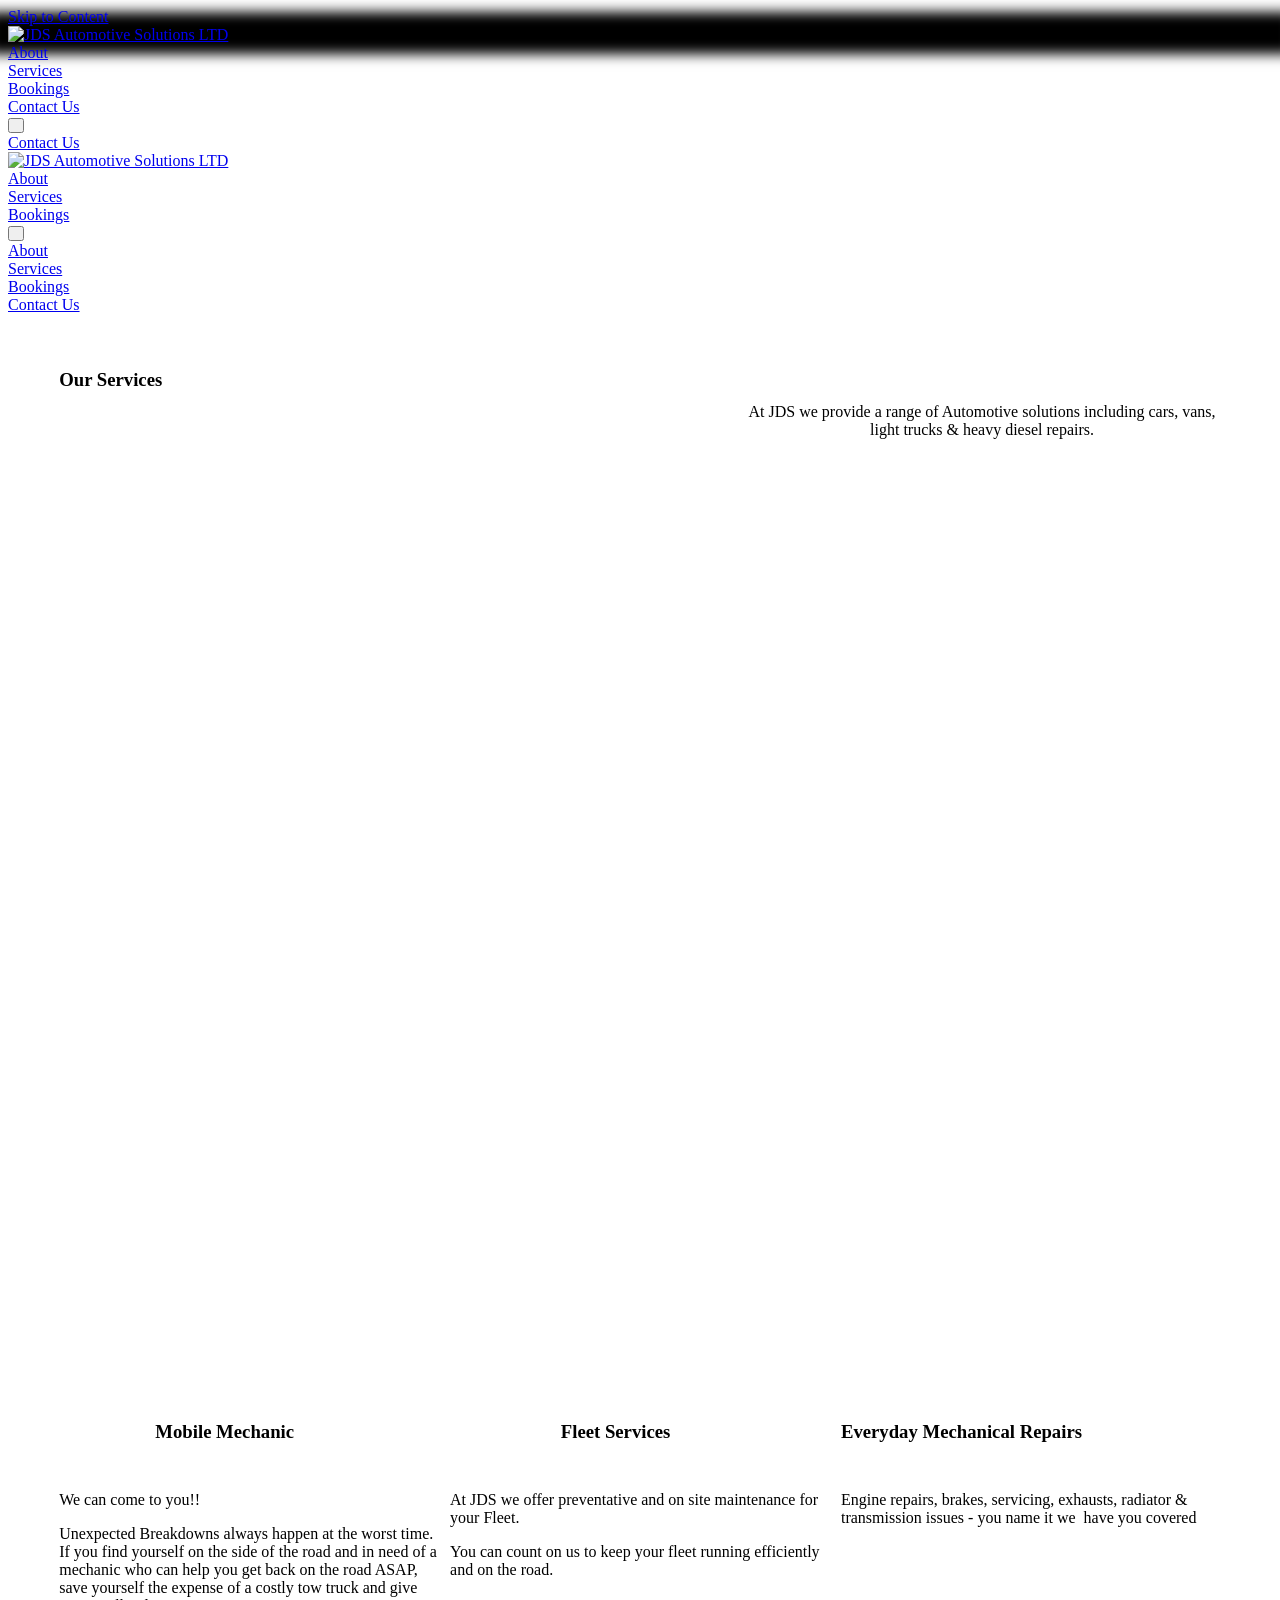
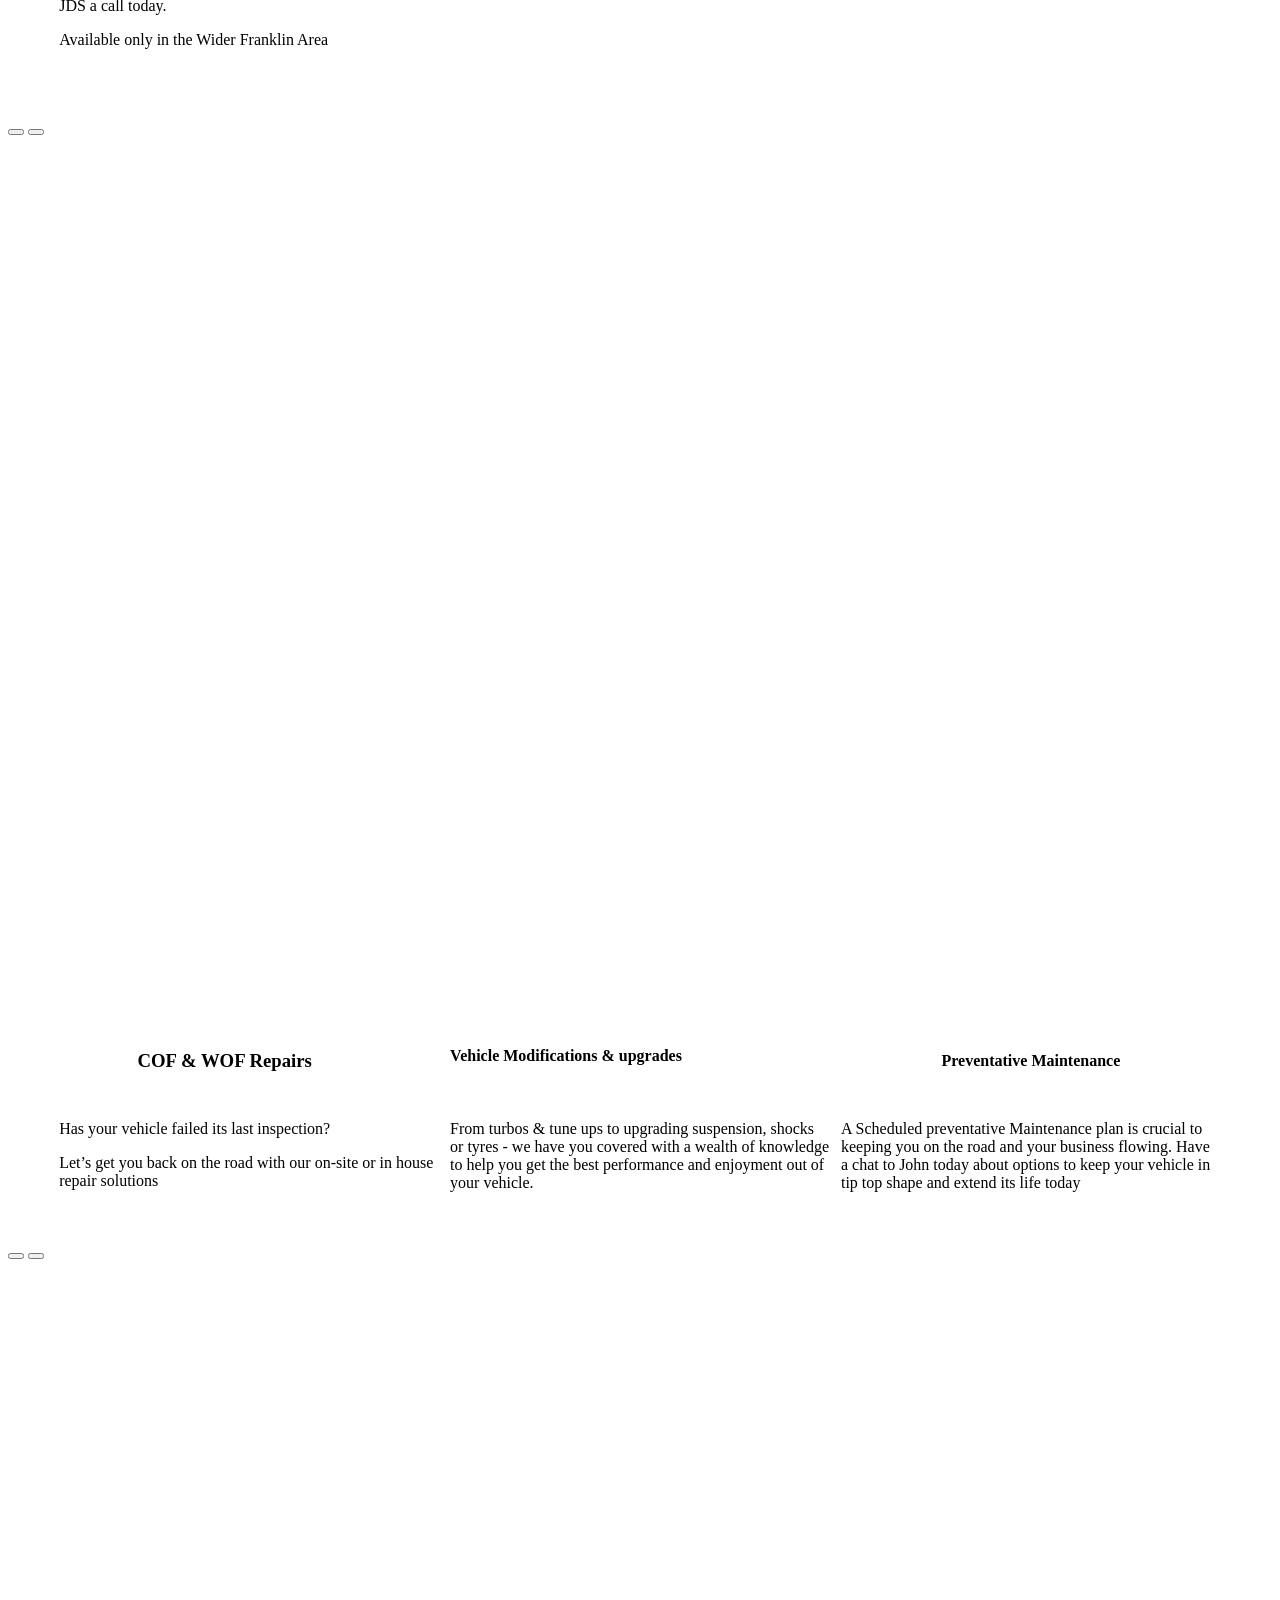
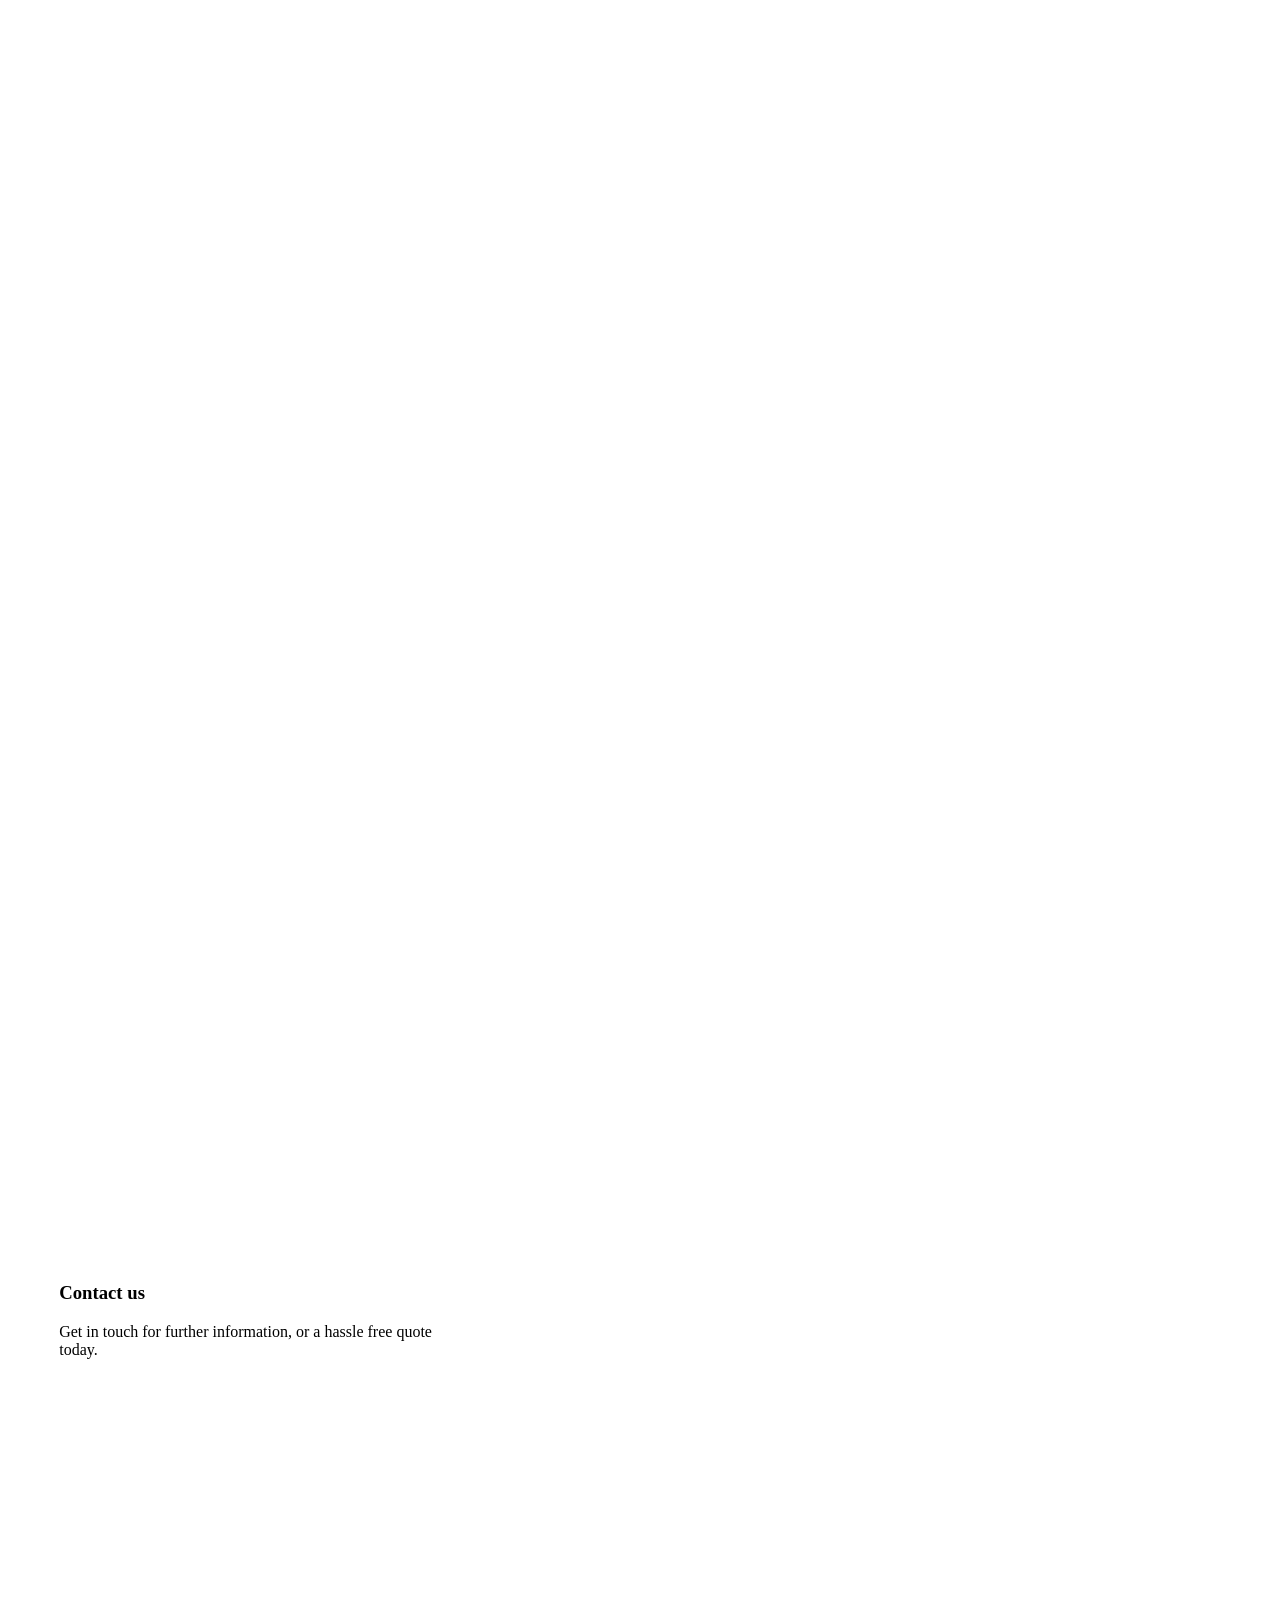
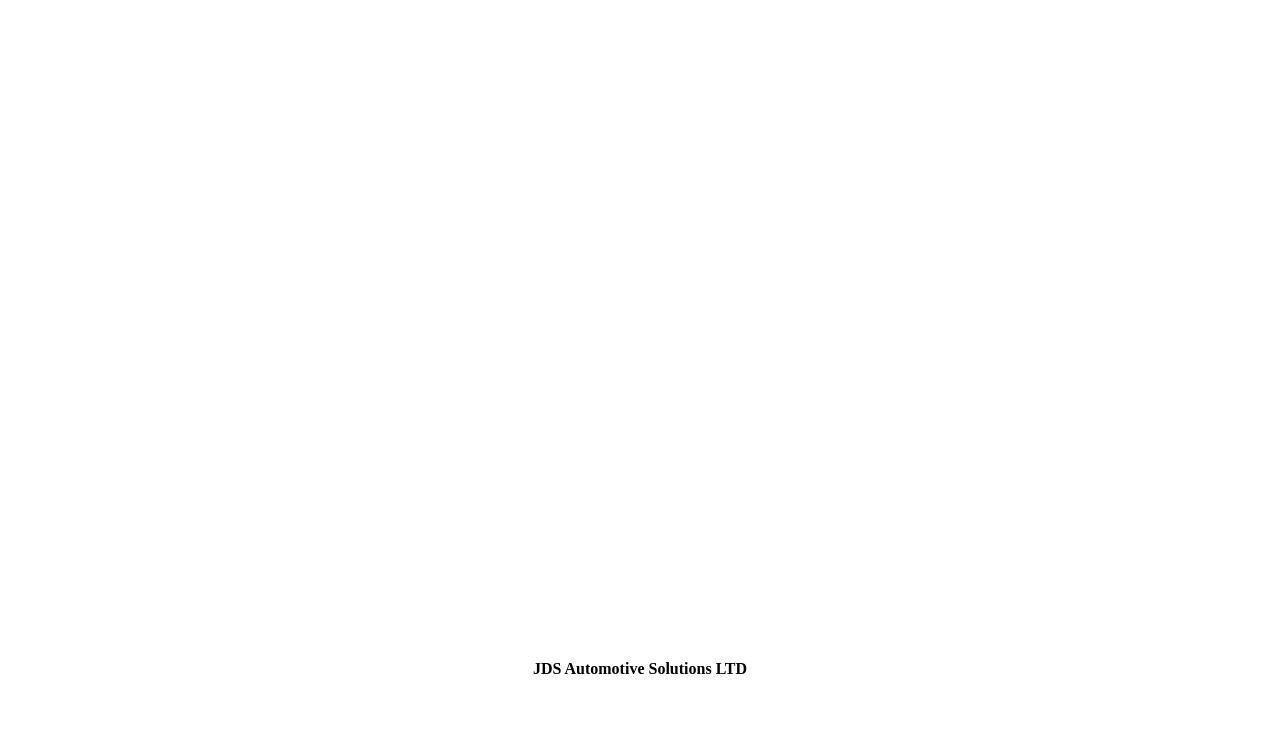
==== services.html @ bb8ba0f9 "Add files via upload" ====
<!doctype html>
<html xmlns:og="http://opengraphprotocol.org/schema/" xmlns:fb="http://www.facebook.com/2008/fbml" lang="en-NZ"  >
  <head>
	<base href="">
	<script src="js/rerouter.js"></script>
    <meta http-equiv="X-UA-Compatible" content="IE=edge,chrome=1">
    <meta name="viewport" content="width=device-width, initial-scale=1">
    <!-- blenny-gold-dcjj -->

<meta charset="utf-8" />
<title>JDS Automotive Solutions LTD</title>
<meta http-equiv="Accept-CH" content="Sec-CH-UA-Platform-Version, Sec-CH-UA-Model" /><link rel="icon" type="image/x-icon" href="images/favicon.ico?format=100w"/>
<link rel="canonical" href="https://www.jdsautomotivesolutions.co.nzservices.html"/>
<meta property="og:site_name" content="JDS Automotive Solutions LTD"/>
<meta property="og:title" content="JDS Automotive Solutions LTD"/>
<meta property="og:url" content="https://www.jdsautomotivesolutions.co.nzservices.html"/>
<meta property="og:type" content="website"/>
<meta property="og:description" content="Explore our automotive services including repairs, fleet maintenance, and upgrades. Contact JDS Automotive for reliable solutions in the Wider Franklin Area."/>
<meta itemprop="name" content="JDS Automotive Solutions LTD"/>
<meta itemprop="url" content="https://www.jdsautomotivesolutions.co.nzservices.html"/>
<meta itemprop="description" content="Explore our automotive services including repairs, fleet maintenance, and upgrades. Contact JDS Automotive for reliable solutions in the Wider Franklin Area."/>
<meta name="twitter:title" content="JDS Automotive Solutions LTD"/>
<meta name="twitter:url" content="https://www.jdsautomotivesolutions.co.nzservices.html"/>
<meta name="twitter:card" content="summary"/>
<meta name="twitter:description" content="Explore our automotive services including repairs, fleet maintenance, and upgrades. Contact JDS Automotive for reliable solutions in the Wider Franklin Area."/>
<meta name="description" content="Explore our automotive services including repairs, fleet maintenance, and 
upgrades. Contact JDS Automotive for reliable solutions in the Wider 
Franklin Area." />
<link rel="preconnect" href="https://images.squarespace-cdn.com">
<link rel="preconnect" href="https://fonts.gstatic.com" crossorigin>
<link rel="stylesheet" href="https://fonts.googleapis.com/css2?family=Space+Grotesk:ital,wght@0,500;0,700&family=Raleway:ital,wght@0,400;0,500;0,700;1,500;1,700"><script type="text/javascript"  defer="true" nomodule="nomodule" src="js/legacy.js"></script>
<script type="text/javascript"  defer="true" src="js/modern.js"></script>
<script type="text/javascript">SQUARESPACE_ROLLUPS = {};</script>
<script>(function(rollups, name) { if (!rollups[name]) { rollups[name] = {}; } rollups[name].js = ["js/extract-css-runtime-01817c10a267bcf1-min.en-us.js"]; })(SQUARESPACE_ROLLUPS, 'squarespace-extract_css_runtime');</script>
<script  src="js/extract-css-runtime-01817c10a267bcf1-min.en-us.js" defer ></script><script>(function(rollups, name) { if (!rollups[name]) { rollups[name] = {}; } rollups[name].js = ["js/extract-css-moment-js-vendor-6f2a1f6ec9a41489-min.en-us.js"]; })(SQUARESPACE_ROLLUPS, 'squarespace-extract_css_moment_js_vendor');</script>
<script  src="js/extract-css-moment-js-vendor-6f2a1f6ec9a41489-min.en-us.js" defer ></script><script>(function(rollups, name) { if (!rollups[name]) { rollups[name] = {}; } rollups[name].js = ["js/cldr-resource-pack-7a2fb19c02b976ee-min.en-us.js"]; })(SQUARESPACE_ROLLUPS, 'squarespace-cldr_resource_pack');</script>
<script  src="js/cldr-resource-pack-7a2fb19c02b976ee-min.en-us.js" defer ></script><script>(function(rollups, name) { if (!rollups[name]) { rollups[name] = {}; } rollups[name].js = ["js/common-vendors-stable-fbd854d40b0804b7-min.en-us.js"]; })(SQUARESPACE_ROLLUPS, 'squarespace-common_vendors_stable');</script>
<script  src="js/common-vendors-stable-fbd854d40b0804b7-min.en-us.js" defer ></script><script>(function(rollups, name) { if (!rollups[name]) { rollups[name] = {}; } rollups[name].js = ["js/common-vendors-415a1dee2f49fc23-min.en-us.js"]; })(SQUARESPACE_ROLLUPS, 'squarespace-common_vendors');</script>
<script  src="js/common-vendors-415a1dee2f49fc23-min.en-us.js" defer ></script><script>(function(rollups, name) { if (!rollups[name]) { rollups[name] = {}; } rollups[name].js = ["js/common-7291f3e28fb668e8-min.en-us.js"]; })(SQUARESPACE_ROLLUPS, 'squarespace-common');</script>
<script  src="js/common-7291f3e28fb668e8-min.en-us.js" defer ></script><script>(function(rollups, name) { if (!rollups[name]) { rollups[name] = {}; } rollups[name].js = ["js/user-account-core-9d744e499f9d3b82-min.en-us.js"]; })(SQUARESPACE_ROLLUPS, 'squarespace-user_account_core');</script>
<script  src="js/user-account-core-9d744e499f9d3b82-min.en-us.js" defer ></script><script>(function(rollups, name) { if (!rollups[name]) { rollups[name] = {}; } rollups[name].css = ["css/user-account-core-deec763d109d5251-min.en-us.css"]; })(SQUARESPACE_ROLLUPS, 'squarespace-user_account_core');</script>
<link rel="stylesheet" type="text/css" href="css/user-account-core-deec763d109d5251-min.en-us.css"><script data-name="static-context">Static = window.Static || {}; Static.SQUARESPACE_CONTEXT = {"betaFeatureFlags":["campaigns_discount_section_in_automations","marketing_automations","contacts_and_campaigns_redesign","supports_versioned_template_assets","override_block_styles","scripts_defer","enable_modernized_pdp_m3_layout_data","nested_categories","modernized-pdp-m2-enabled","campaigns_table_v2","new_stacked_index","enable_form_submission_trigger","marketing_landing_page","campaigns_merch_state","member_areas_feature","i18n_beta_website_locales","campaigns_discount_section_in_blasts","form_block_first_last_name_required","campaigns_thumbnail_layout","campaigns_import_discounts","campaigns_new_image_layout_picker"],"facebookAppId":"314192535267336","facebookApiVersion":"v6.0","rollups":{"squarespace-announcement-bar":{"js":"js/announcement-bar-c72bbddd78961890-min.en-us.js"},"squarespace-audio-player":{"css":"css/audio-player-b05f5197a871c566-min.en-us.css","js":"js/audio-player-20c0ed1b16553929-min.en-us.js"},"squarespace-blog-collection-list":{"css":"css/blog-collection-list-b4046463b72f34e2-min.en-us.css","js":"js/blog-collection-list-18e9163ae35c22a4-min.en-us.js"},"squarespace-calendar-block-renderer":{"css":"css/calendar-block-renderer-b72d08ba4421f5a0-min.en-us.css","js":"js/calendar-block-renderer-7b4ca514406cda76-min.en-us.js"},"squarespace-chartjs-helpers":{"css":"css/chartjs-helpers-96b256171ee039c1-min.en-us.css","js":"js/chartjs-helpers-e927fe6eaf52b604-min.en-us.js"},"squarespace-comments":{"css":"css/comments-5a91f34c352e2846-min.en-us.css","js":"js/comments-549284d045642513-min.en-us.js"},"squarespace-custom-css-popup":{"css":"css/custom-css-popup-51f1ab3f5bca6459-min.en-us.css","js":"js/custom-css-popup-0e038e278df25481-min.en-us.js"},"squarespace-dialog":{"css":"css/dialog-b685267b794639f4-min.en-us.css","js":"js/dialog-3367d66e19ef93b8-min.en-us.js"},"squarespace-events-collection":{"css":"css/events-collection-b72d08ba4421f5a0-min.en-us.css","js":"js/events-collection-f3a53765a2804eea-min.en-us.js"},"squarespace-form-rendering-utils":{"js":"js/form-rendering-utils-f60a8164b3ed6efc-min.en-us.js"},"squarespace-forms":{"css":"css/forms-0afd3c6ac30bbab1-min.en-us.css","js":"js/forms-fed07307cfb8bb4c-min.en-us.js"},"squarespace-gallery-collection-list":{"css":"css/gallery-collection-list-b4046463b72f34e2-min.en-us.css","js":"js/gallery-collection-list-874fe32851fd5abe-min.en-us.js"},"squarespace-image-zoom":{"css":"css/image-zoom-b4046463b72f34e2-min.en-us.css","js":"js/image-zoom-0d1428e5443fc856-min.en-us.js"},"squarespace-pinterest":{"css":"css/pinterest-b4046463b72f34e2-min.en-us.css","js":"js/pinterest-2df83b0143e53860-min.en-us.js"},"squarespace-popup-overlay":{"css":"css/popup-overlay-b742b752f5880972-min.en-us.css","js":"js/popup-overlay-0766f2f094c702ab-min.en-us.js"},"squarespace-product-quick-view":{"css":"css/product-quick-view-e74eb0530a3f2e03-min.en-us.css","js":"js/product-quick-view-2ac0dfa1de4315a8-min.en-us.js"},"squarespace-products-collection-item-v2":{"css":"css/products-collection-item-v2-b4046463b72f34e2-min.en-us.css","js":"js/products-collection-item-v2-c3c249b55311e080-min.en-us.js"},"squarespace-products-collection-list-v2":{"css":"css/products-collection-list-v2-b4046463b72f34e2-min.en-us.css","js":"js/products-collection-list-v2-dfc4d8b1f2d48ea2-min.en-us.js"},"squarespace-search-page":{"css":"css/search-page-90a67fc09b9b32c6-min.en-us.css","js":"js/search-page-1d0a56120ce52eb6-min.en-us.js"},"squarespace-search-preview":{"js":"js/search-preview-e6bdae0aa0a025a8-min.en-us.js"},"squarespace-simple-liking":{"css":"css/simple-liking-701bf8bbc05ec6aa-min.en-us.css","js":"js/simple-liking-b606d72129b88f6b-min.en-us.js"},"squarespace-social-buttons":{"css":"css/social-buttons-95032e5fa98e47a5-min.en-us.css","js":"js/social-buttons-84eff804fc070144-min.en-us.js"},"squarespace-tourdates":{"css":"css/tourdates-b4046463b72f34e2-min.en-us.css","js":"js/tourdates-f83e630b7c9c259b-min.en-us.js"},"squarespace-website-overlays-manager":{"css":"css/website-overlays-manager-07ea5a4e004e6710-min.en-us.css","js":"js/website-overlays-manager-2e47eccca7de752f-min.en-us.js"}},"pageType":2,"website":{"id":"67d5ead3f3ca965be8bac0b6","identifier":"blenny-gold-dcjj","websiteType":1,"contentModifiedOn":1742196971648,"cloneable":false,"hasBeenCloneable":false,"siteStatus":{},"language":"en-NZ","translationLocale":"en-US","formattingLocale":"en-NZ","timeZone":"Pacific/Auckland","machineTimeZoneOffset":46800000,"timeZoneOffset":46800000,"timeZoneAbbr":"NZDT","siteTitle":"JDS Automotive Solutions LTD","fullSiteTitle":"JDS Automotive Solutions LTD","location":{},"logoImageId":"67d5ebb7d07c4b2a41b8130d","shareButtonOptions":{"1":true,"4":true,"6":true,"2":true,"7":true,"8":true,"3":true},"logoImageUrl":"images/screenshot-2025-03-16-092742.png","authenticUrl":"https://www.jdsautomotivesolutions.co.nz","internalUrl":"https://blenny-gold-dcjj.squarespace.com","baseUrl":"https://www.jdsautomotivesolutions.co.nz","primaryDomain":"www.jdsautomotivesolutions.co.nz","sslSetting":3,"isHstsEnabled":true,"socialAccounts":[{"serviceId":60,"screenname":"Facebook","addedOn":1742074287639,"profileUrl":"https://www.facebook.com/p/JDS-Automotive-solutions-ltd-61572916834696/","iconEnabled":true,"serviceName":"facebook-unauth"}],"typekitId":"","statsMigrated":false,"imageMetadataProcessingEnabled":false,"screenshotId":"71b1b13ead8dd605fe997777c173555ade31f983b1b3b860d74997d85594e9d1","captchaSettings":{"enabledForDonations":false},"showOwnerLogin":false},"websiteSettings":{"id":"67d5ead3f3ca965be8bac0b8","websiteId":"67d5ead3f3ca965be8bac0b6","subjects":[],"country":"NZ","state":"AUK","simpleLikingEnabled":true,"popupOverlaySettings":{"style":1,"enabledPages":[]},"commentLikesAllowed":true,"commentAnonAllowed":true,"commentThreaded":true,"commentApprovalRequired":false,"commentAvatarsOn":true,"commentSortType":2,"commentFlagThreshold":0,"commentFlagsAllowed":true,"commentEnableByDefault":true,"commentDisableAfterDaysDefault":0,"disqusShortname":"","commentsEnabled":false,"businessHours":{},"storeSettings":{"returnPolicy":null,"termsOfService":null,"privacyPolicy":null,"expressCheckout":false,"continueShoppingLinkUrl":"/","useLightCart":false,"showNoteField":false,"shippingCountryDefaultValue":"US","billToShippingDefaultValue":false,"showShippingPhoneNumber":true,"isShippingPhoneRequired":false,"showBillingPhoneNumber":true,"isBillingPhoneRequired":false,"currenciesSupported":["USD","CAD","GBP","AUD","EUR","CHF","NOK","SEK","DKK","NZD","SGD","MXN","HKD","CZK","ILS","MYR","RUB","PHP","PLN","THB","BRL","ARS","COP","IDR","INR","JPY","ZAR"],"defaultCurrency":"USD","selectedCurrency":"NZD","measurementStandard":1,"showCustomCheckoutForm":false,"checkoutPageMarketingOptInEnabled":true,"enableMailingListOptInByDefault":false,"sameAsRetailLocation":false,"merchandisingSettings":{"scarcityEnabledOnProductItems":false,"scarcityEnabledOnProductBlocks":false,"scarcityMessageType":"DEFAULT_SCARCITY_MESSAGE","scarcityThreshold":10,"multipleQuantityAllowedForServices":true,"restockNotificationsEnabled":false,"restockNotificationsSuccessText":"","restockNotificationsMailingListSignUpEnabled":false,"relatedProductsEnabled":false,"relatedProductsOrdering":"random","soldOutVariantsDropdownDisabled":false,"productComposerOptedIn":false,"productComposerABTestOptedOut":false,"productReviewsEnabled":false},"minimumOrderSubtotalEnabled":false,"minimumOrderSubtotal":{"currency":"NZD","value":"0.00"},"addToCartConfirmationType":2,"isLive":false,"multipleQuantityAllowedForServices":true},"useEscapeKeyToLogin":false,"ssBadgeType":1,"ssBadgePosition":4,"ssBadgeVisibility":1,"ssBadgeDevices":1,"pinterestOverlayOptions":{"mode":"disabled"},"userAccountsSettings":{"loginAllowed":true,"signupAllowed":true}},"cookieSettings":{"isCookieBannerEnabled":false,"isRestrictiveCookiePolicyEnabled":false,"cookieBannerText":"","cookieBannerTheme":"","cookieBannerVariant":"","cookieBannerPosition":"","cookieBannerCtaVariant":"","cookieBannerCtaText":"","cookieBannerAcceptType":"OPT_IN","cookieBannerOptOutCtaText":"","cookieBannerHasOptOut":false,"cookieBannerHasManageCookies":true,"cookieBannerManageCookiesLabel":"","cookieBannerSavedPreferencesText":"","cookieBannerSavedPreferencesLayout":"PILL"},"websiteCloneable":false,"collection":{"title":"JDS Automotive Solutions LTD - Services","id":"67d5eb2f9ca54647f4a554ad","fullUrl":"services.html","type":10,"permissionType":1},"subscribed":false,"appDomain":"squarespace.com","templateTweakable":true,"tweakJSON":{"form-use-theme-colors":"true","header-logo-height":"160px","header-mobile-logo-max-height":"90px","header-vert-padding":"2.5vw","header-width":"Full","maxPageWidth":"1400px","mobile-header-vert-padding":"6vw","pagePadding":"4vw","tweak-blog-alternating-side-by-side-image-aspect-ratio":"1:1 Square","tweak-blog-alternating-side-by-side-image-spacing":"6%","tweak-blog-alternating-side-by-side-meta-spacing":"20px","tweak-blog-alternating-side-by-side-primary-meta":"Categories","tweak-blog-alternating-side-by-side-read-more-spacing":"20px","tweak-blog-alternating-side-by-side-secondary-meta":"Date","tweak-blog-basic-grid-columns":"3","tweak-blog-basic-grid-image-aspect-ratio":"3:2 Standard","tweak-blog-basic-grid-image-spacing":"35px","tweak-blog-basic-grid-meta-spacing":"25px","tweak-blog-basic-grid-primary-meta":"Categories","tweak-blog-basic-grid-read-more-spacing":"20px","tweak-blog-basic-grid-secondary-meta":"Date","tweak-blog-item-custom-width":"50","tweak-blog-item-show-author-profile":"false","tweak-blog-item-width":"Medium","tweak-blog-masonry-columns":"2","tweak-blog-masonry-horizontal-spacing":"30px","tweak-blog-masonry-image-spacing":"20px","tweak-blog-masonry-meta-spacing":"20px","tweak-blog-masonry-primary-meta":"Categories","tweak-blog-masonry-read-more-spacing":"20px","tweak-blog-masonry-secondary-meta":"Date","tweak-blog-masonry-vertical-spacing":"30px","tweak-blog-side-by-side-image-aspect-ratio":"1:1 Square","tweak-blog-side-by-side-image-spacing":"6%","tweak-blog-side-by-side-meta-spacing":"20px","tweak-blog-side-by-side-primary-meta":"Categories","tweak-blog-side-by-side-read-more-spacing":"20px","tweak-blog-side-by-side-secondary-meta":"Date","tweak-blog-single-column-image-spacing":"50px","tweak-blog-single-column-meta-spacing":"30px","tweak-blog-single-column-primary-meta":"Categories","tweak-blog-single-column-read-more-spacing":"15px","tweak-blog-single-column-secondary-meta":"Date","tweak-events-stacked-show-thumbnails":"true","tweak-events-stacked-thumbnail-size":"3:2 Standard","tweak-fixed-header":"true","tweak-fixed-header-style":"Basic","tweak-global-animations-animation-curve":"ease","tweak-global-animations-animation-delay":"0.1s","tweak-global-animations-animation-duration":"0.1s","tweak-global-animations-animation-style":"fade","tweak-global-animations-animation-type":"none","tweak-global-animations-complexity-level":"detailed","tweak-global-animations-enabled":"false","tweak-portfolio-grid-basic-custom-height":"50","tweak-portfolio-grid-overlay-custom-height":"50","tweak-portfolio-hover-follow-acceleration":"10%","tweak-portfolio-hover-follow-animation-duration":"Fast","tweak-portfolio-hover-follow-animation-type":"Fade","tweak-portfolio-hover-follow-delimiter":"Bullet","tweak-portfolio-hover-follow-front":"false","tweak-portfolio-hover-follow-layout":"Inline","tweak-portfolio-hover-follow-size":"50","tweak-portfolio-hover-follow-text-spacing-x":"1.5","tweak-portfolio-hover-follow-text-spacing-y":"1.5","tweak-portfolio-hover-static-animation-duration":"Fast","tweak-portfolio-hover-static-animation-type":"Fade","tweak-portfolio-hover-static-delimiter":"Hyphen","tweak-portfolio-hover-static-front":"true","tweak-portfolio-hover-static-layout":"Inline","tweak-portfolio-hover-static-size":"50","tweak-portfolio-hover-static-text-spacing-x":"1.5","tweak-portfolio-hover-static-text-spacing-y":"1.5","tweak-portfolio-index-background-animation-duration":"Medium","tweak-portfolio-index-background-animation-type":"Fade","tweak-portfolio-index-background-custom-height":"50","tweak-portfolio-index-background-delimiter":"None","tweak-portfolio-index-background-height":"Large","tweak-portfolio-index-background-horizontal-alignment":"Center","tweak-portfolio-index-background-link-format":"Stacked","tweak-portfolio-index-background-persist":"false","tweak-portfolio-index-background-vertical-alignment":"Middle","tweak-portfolio-index-background-width":"Full","tweak-transparent-header":"false"},"templateId":"5c5a519771c10ba3470d8101","templateVersion":"7.1","pageFeatures":[1,2,4],"gmRenderKey":"QUl6YVN5Q0JUUk9xNkx1dkZfSUUxcjQ2LVQ0QWVUU1YtMGQ3bXk4","templateScriptsRootUrl":"https://static1.squarespace.com/static/vta/5c5a519771c10ba3470d8101/scripts/","impersonatedSession":false,"tzData":{"zones":[[720,"NZ","NZ%sT",null]],"rules":{"NZ":[[1990,2006,null,"Oct","Sun>=1","2:00s","1:00","D"],[1990,2007,null,"Mar","Sun>=15","2:00s","0","S"],[2007,"max",null,"Sep","lastSun","2:00s","1:00","D"],[2008,"max",null,"Apr","Sun>=1","2:00s","0","S"]]}},"showAnnouncementBar":false,"recaptchaEnterpriseContext":{"recaptchaEnterpriseSiteKey":"6LdDFQwjAAAAAPigEvvPgEVbb7QBm-TkVJdDTlAv"},"i18nContext":{"timeZoneData":{"id":"Pacific/Auckland","name":"New Zealand Time"}},"env":"PRODUCTION","visitorFormContext":{"formFieldFormats":{"initialPhoneFormat":{"id":0,"type":"PHONE_NUMBER","country":"NZ","labelLocale":"en-US","fields":[{"type":"FIELD","label":"1","identifier":"1","length":2,"required":false,"metadata":{}},{"type":"SEPARATOR","label":" ","identifier":"Space","length":0,"required":false,"metadata":{}},{"type":"FIELD","label":"2","identifier":"2","length":3,"required":false,"metadata":{}},{"type":"SEPARATOR","label":" ","identifier":"Space","length":0,"required":false,"metadata":{}},{"type":"FIELD","label":"3","identifier":"3","length":15,"required":false,"metadata":{}}]},"initialNameOrder":"GIVEN_FIRST","initialAddressFormat":{"id":0,"type":"ADDRESS","country":"NZ","labelLocale":"en","fields":[{"type":"FIELD","label":"Address Line 1","identifier":"Line1","length":0,"required":true,"metadata":{"autocomplete":"address-line1"}},{"type":"SEPARATOR","label":"\n","identifier":"Newline","length":0,"required":false,"metadata":{}},{"type":"FIELD","label":"Address Line 2","identifier":"Line2","length":0,"required":false,"metadata":{"autocomplete":"address-line2"}},{"type":"SEPARATOR","label":"\n","identifier":"Newline","length":0,"required":false,"metadata":{}},{"type":"SEPARATOR","label":"\n","identifier":"Newline","length":0,"required":false,"metadata":{}},{"type":"FIELD","label":"City","identifier":"City","length":0,"required":true,"metadata":{"autocomplete":"address-level1"}},{"type":"SEPARATOR","label":" ","identifier":"Space","length":0,"required":false,"metadata":{}},{"type":"FIELD","label":"Postcode","identifier":"Zip","length":0,"required":true,"metadata":{"autocomplete":"postal-code"}}]},"countries":[{"name":"Afghanistan","code":"AF","phoneCode":"+93"},{"name":"\u00C5land Islands","code":"AX","phoneCode":"+358"},{"name":"Albania","code":"AL","phoneCode":"+355"},{"name":"Algeria","code":"DZ","phoneCode":"+213"},{"name":"American Samoa","code":"AS","phoneCode":"+1"},{"name":"Andorra","code":"AD","phoneCode":"+376"},{"name":"Angola","code":"AO","phoneCode":"+244"},{"name":"Anguilla","code":"AI","phoneCode":"+1"},{"name":"Antigua & Barbuda","code":"AG","phoneCode":"+1"},{"name":"Argentina","code":"AR","phoneCode":"+54"},{"name":"Armenia","code":"AM","phoneCode":"+374"},{"name":"Aruba","code":"AW","phoneCode":"+297"},{"name":"Ascension Island","code":"AC","phoneCode":"+247"},{"name":"Australia","code":"AU","phoneCode":"+61"},{"name":"Austria","code":"AT","phoneCode":"+43"},{"name":"Azerbaijan","code":"AZ","phoneCode":"+994"},{"name":"Bahamas","code":"BS","phoneCode":"+1"},{"name":"Bahrain","code":"BH","phoneCode":"+973"},{"name":"Bangladesh","code":"BD","phoneCode":"+880"},{"name":"Barbados","code":"BB","phoneCode":"+1"},{"name":"Belarus","code":"BY","phoneCode":"+375"},{"name":"Belgium","code":"BE","phoneCode":"+32"},{"name":"Belize","code":"BZ","phoneCode":"+501"},{"name":"Benin","code":"BJ","phoneCode":"+229"},{"name":"Bermuda","code":"BM","phoneCode":"+1"},{"name":"Bhutan","code":"BT","phoneCode":"+975"},{"name":"Bolivia","code":"BO","phoneCode":"+591"},{"name":"Bosnia & Herzegovina","code":"BA","phoneCode":"+387"},{"name":"Botswana","code":"BW","phoneCode":"+267"},{"name":"Brazil","code":"BR","phoneCode":"+55"},{"name":"British Indian Ocean Territory","code":"IO","phoneCode":"+246"},{"name":"British Virgin Islands","code":"VG","phoneCode":"+1"},{"name":"Brunei","code":"BN","phoneCode":"+673"},{"name":"Bulgaria","code":"BG","phoneCode":"+359"},{"name":"Burkina Faso","code":"BF","phoneCode":"+226"},{"name":"Burundi","code":"BI","phoneCode":"+257"},{"name":"Cambodia","code":"KH","phoneCode":"+855"},{"name":"Cameroon","code":"CM","phoneCode":"+237"},{"name":"Canada","code":"CA","phoneCode":"+1"},{"name":"Cape Verde","code":"CV","phoneCode":"+238"},{"name":"Caribbean Netherlands","code":"BQ","phoneCode":"+599"},{"name":"Cayman Islands","code":"KY","phoneCode":"+1"},{"name":"Central African Republic","code":"CF","phoneCode":"+236"},{"name":"Chad","code":"TD","phoneCode":"+235"},{"name":"Chile","code":"CL","phoneCode":"+56"},{"name":"China","code":"CN","phoneCode":"+86"},{"name":"Christmas Island","code":"CX","phoneCode":"+61"},{"name":"Cocos (Keeling) Islands","code":"CC","phoneCode":"+61"},{"name":"Colombia","code":"CO","phoneCode":"+57"},{"name":"Comoros","code":"KM","phoneCode":"+269"},{"name":"Congo - Brazzaville","code":"CG","phoneCode":"+242"},{"name":"Congo - Kinshasa","code":"CD","phoneCode":"+243"},{"name":"Cook Islands","code":"CK","phoneCode":"+682"},{"name":"Costa Rica","code":"CR","phoneCode":"+506"},{"name":"C\u00F4te d\u2019Ivoire","code":"CI","phoneCode":"+225"},{"name":"Croatia","code":"HR","phoneCode":"+385"},{"name":"Cuba","code":"CU","phoneCode":"+53"},{"name":"Cura\u00E7ao","code":"CW","phoneCode":"+599"},{"name":"Cyprus","code":"CY","phoneCode":"+357"},{"name":"Czechia","code":"CZ","phoneCode":"+420"},{"name":"Denmark","code":"DK","phoneCode":"+45"},{"name":"Djibouti","code":"DJ","phoneCode":"+253"},{"name":"Dominica","code":"DM","phoneCode":"+1"},{"name":"Dominican Republic","code":"DO","phoneCode":"+1"},{"name":"Ecuador","code":"EC","phoneCode":"+593"},{"name":"Egypt","code":"EG","phoneCode":"+20"},{"name":"El Salvador","code":"SV","phoneCode":"+503"},{"name":"Equatorial Guinea","code":"GQ","phoneCode":"+240"},{"name":"Eritrea","code":"ER","phoneCode":"+291"},{"name":"Estonia","code":"EE","phoneCode":"+372"},{"name":"Eswatini","code":"SZ","phoneCode":"+268"},{"name":"Ethiopia","code":"ET","phoneCode":"+251"},{"name":"Falkland Islands","code":"FK","phoneCode":"+500"},{"name":"Faroe Islands","code":"FO","phoneCode":"+298"},{"name":"Fiji","code":"FJ","phoneCode":"+679"},{"name":"Finland","code":"FI","phoneCode":"+358"},{"name":"France","code":"FR","phoneCode":"+33"},{"name":"French Guiana","code":"GF","phoneCode":"+594"},{"name":"French Polynesia","code":"PF","phoneCode":"+689"},{"name":"Gabon","code":"GA","phoneCode":"+241"},{"name":"Gambia","code":"GM","phoneCode":"+220"},{"name":"Georgia","code":"GE","phoneCode":"+995"},{"name":"Germany","code":"DE","phoneCode":"+49"},{"name":"Ghana","code":"GH","phoneCode":"+233"},{"name":"Gibraltar","code":"GI","phoneCode":"+350"},{"name":"Greece","code":"GR","phoneCode":"+30"},{"name":"Greenland","code":"GL","phoneCode":"+299"},{"name":"Grenada","code":"GD","phoneCode":"+1"},{"name":"Guadeloupe","code":"GP","phoneCode":"+590"},{"name":"Guam","code":"GU","phoneCode":"+1"},{"name":"Guatemala","code":"GT","phoneCode":"+502"},{"name":"Guernsey","code":"GG","phoneCode":"+44"},{"name":"Guinea","code":"GN","phoneCode":"+224"},{"name":"Guinea-Bissau","code":"GW","phoneCode":"+245"},{"name":"Guyana","code":"GY","phoneCode":"+592"},{"name":"Haiti","code":"HT","phoneCode":"+509"},{"name":"Honduras","code":"HN","phoneCode":"+504"},{"name":"Hong Kong SAR China","code":"HK","phoneCode":"+852"},{"name":"Hungary","code":"HU","phoneCode":"+36"},{"name":"Iceland","code":"IS","phoneCode":"+354"},{"name":"India","code":"IN","phoneCode":"+91"},{"name":"Indonesia","code":"ID","phoneCode":"+62"},{"name":"Iran","code":"IR","phoneCode":"+98"},{"name":"Iraq","code":"IQ","phoneCode":"+964"},{"name":"Ireland","code":"IE","phoneCode":"+353"},{"name":"Isle of Man","code":"IM","phoneCode":"+44"},{"name":"Israel","code":"IL","phoneCode":"+972"},{"name":"Italy","code":"IT","phoneCode":"+39"},{"name":"Jamaica","code":"JM","phoneCode":"+1"},{"name":"Japan","code":"JP","phoneCode":"+81"},{"name":"Jersey","code":"JE","phoneCode":"+44"},{"name":"Jordan","code":"JO","phoneCode":"+962"},{"name":"Kazakhstan","code":"KZ","phoneCode":"+7"},{"name":"Kenya","code":"KE","phoneCode":"+254"},{"name":"Kiribati","code":"KI","phoneCode":"+686"},{"name":"Kosovo","code":"XK","phoneCode":"+383"},{"name":"Kuwait","code":"KW","phoneCode":"+965"},{"name":"Kyrgyzstan","code":"KG","phoneCode":"+996"},{"name":"Laos","code":"LA","phoneCode":"+856"},{"name":"Latvia","code":"LV","phoneCode":"+371"},{"name":"Lebanon","code":"LB","phoneCode":"+961"},{"name":"Lesotho","code":"LS","phoneCode":"+266"},{"name":"Liberia","code":"LR","phoneCode":"+231"},{"name":"Libya","code":"LY","phoneCode":"+218"},{"name":"Liechtenstein","code":"LI","phoneCode":"+423"},{"name":"Lithuania","code":"LT","phoneCode":"+370"},{"name":"Luxembourg","code":"LU","phoneCode":"+352"},{"name":"Macao SAR China","code":"MO","phoneCode":"+853"},{"name":"Madagascar","code":"MG","phoneCode":"+261"},{"name":"Malawi","code":"MW","phoneCode":"+265"},{"name":"Malaysia","code":"MY","phoneCode":"+60"},{"name":"Maldives","code":"MV","phoneCode":"+960"},{"name":"Mali","code":"ML","phoneCode":"+223"},{"name":"Malta","code":"MT","phoneCode":"+356"},{"name":"Marshall Islands","code":"MH","phoneCode":"+692"},{"name":"Martinique","code":"MQ","phoneCode":"+596"},{"name":"Mauritania","code":"MR","phoneCode":"+222"},{"name":"Mauritius","code":"MU","phoneCode":"+230"},{"name":"Mayotte","code":"YT","phoneCode":"+262"},{"name":"Mexico","code":"MX","phoneCode":"+52"},{"name":"Micronesia","code":"FM","phoneCode":"+691"},{"name":"Moldova","code":"MD","phoneCode":"+373"},{"name":"Monaco","code":"MC","phoneCode":"+377"},{"name":"Mongolia","code":"MN","phoneCode":"+976"},{"name":"Montenegro","code":"ME","phoneCode":"+382"},{"name":"Montserrat","code":"MS","phoneCode":"+1"},{"name":"Morocco","code":"MA","phoneCode":"+212"},{"name":"Mozambique","code":"MZ","phoneCode":"+258"},{"name":"Myanmar (Burma)","code":"MM","phoneCode":"+95"},{"name":"Namibia","code":"NA","phoneCode":"+264"},{"name":"Nauru","code":"NR","phoneCode":"+674"},{"name":"Nepal","code":"NP","phoneCode":"+977"},{"name":"Netherlands","code":"NL","phoneCode":"+31"},{"name":"New Caledonia","code":"NC","phoneCode":"+687"},{"name":"New Zealand","code":"NZ","phoneCode":"+64"},{"name":"Nicaragua","code":"NI","phoneCode":"+505"},{"name":"Niger","code":"NE","phoneCode":"+227"},{"name":"Nigeria","code":"NG","phoneCode":"+234"},{"name":"Niue","code":"NU","phoneCode":"+683"},{"name":"Norfolk Island","code":"NF","phoneCode":"+672"},{"name":"Northern Mariana Islands","code":"MP","phoneCode":"+1"},{"name":"North Korea","code":"KP","phoneCode":"+850"},{"name":"North Macedonia","code":"MK","phoneCode":"+389"},{"name":"Norway","code":"NO","phoneCode":"+47"},{"name":"Oman","code":"OM","phoneCode":"+968"},{"name":"Pakistan","code":"PK","phoneCode":"+92"},{"name":"Palau","code":"PW","phoneCode":"+680"},{"name":"Palestinian Territories","code":"PS","phoneCode":"+970"},{"name":"Panama","code":"PA","phoneCode":"+507"},{"name":"Papua New Guinea","code":"PG","phoneCode":"+675"},{"name":"Paraguay","code":"PY","phoneCode":"+595"},{"name":"Peru","code":"PE","phoneCode":"+51"},{"name":"Philippines","code":"PH","phoneCode":"+63"},{"name":"Poland","code":"PL","phoneCode":"+48"},{"name":"Portugal","code":"PT","phoneCode":"+351"},{"name":"Puerto Rico","code":"PR","phoneCode":"+1"},{"name":"Qatar","code":"QA","phoneCode":"+974"},{"name":"R\u00E9union","code":"RE","phoneCode":"+262"},{"name":"Romania","code":"RO","phoneCode":"+40"},{"name":"Russia","code":"RU","phoneCode":"+7"},{"name":"Rwanda","code":"RW","phoneCode":"+250"},{"name":"Samoa","code":"WS","phoneCode":"+685"},{"name":"San Marino","code":"SM","phoneCode":"+378"},{"name":"S\u00E3o Tom\u00E9 & Pr\u00EDncipe","code":"ST","phoneCode":"+239"},{"name":"Saudi Arabia","code":"SA","phoneCode":"+966"},{"name":"Senegal","code":"SN","phoneCode":"+221"},{"name":"Serbia","code":"RS","phoneCode":"+381"},{"name":"Seychelles","code":"SC","phoneCode":"+248"},{"name":"Sierra Leone","code":"SL","phoneCode":"+232"},{"name":"Singapore","code":"SG","phoneCode":"+65"},{"name":"Sint Maarten","code":"SX","phoneCode":"+1"},{"name":"Slovakia","code":"SK","phoneCode":"+421"},{"name":"Slovenia","code":"SI","phoneCode":"+386"},{"name":"Solomon Islands","code":"SB","phoneCode":"+677"},{"name":"Somalia","code":"SO","phoneCode":"+252"},{"name":"South Africa","code":"ZA","phoneCode":"+27"},{"name":"South Korea","code":"KR","phoneCode":"+82"},{"name":"South Sudan","code":"SS","phoneCode":"+211"},{"name":"Spain","code":"ES","phoneCode":"+34"},{"name":"Sri Lanka","code":"LK","phoneCode":"+94"},{"name":"St. Barth\u00E9lemy","code":"BL","phoneCode":"+590"},{"name":"St. Helena","code":"SH","phoneCode":"+290"},{"name":"St. Kitts & Nevis","code":"KN","phoneCode":"+1"},{"name":"St. Lucia","code":"LC","phoneCode":"+1"},{"name":"St. Martin","code":"MF","phoneCode":"+590"},{"name":"St. Pierre & Miquelon","code":"PM","phoneCode":"+508"},{"name":"St. Vincent & Grenadines","code":"VC","phoneCode":"+1"},{"name":"Sudan","code":"SD","phoneCode":"+249"},{"name":"Suriname","code":"SR","phoneCode":"+597"},{"name":"Svalbard & Jan Mayen","code":"SJ","phoneCode":"+47"},{"name":"Sweden","code":"SE","phoneCode":"+46"},{"name":"Switzerland","code":"CH","phoneCode":"+41"},{"name":"Syria","code":"SY","phoneCode":"+963"},{"name":"Taiwan","code":"TW","phoneCode":"+886"},{"name":"Tajikistan","code":"TJ","phoneCode":"+992"},{"name":"Tanzania","code":"TZ","phoneCode":"+255"},{"name":"Thailand","code":"TH","phoneCode":"+66"},{"name":"Timor-Leste","code":"TL","phoneCode":"+670"},{"name":"Togo","code":"TG","phoneCode":"+228"},{"name":"Tokelau","code":"TK","phoneCode":"+690"},{"name":"Tonga","code":"TO","phoneCode":"+676"},{"name":"Trinidad & Tobago","code":"TT","phoneCode":"+1"},{"name":"Tristan da Cunha","code":"TA","phoneCode":"+290"},{"name":"Tunisia","code":"TN","phoneCode":"+216"},{"name":"T\u00FCrkiye","code":"TR","phoneCode":"+90"},{"name":"Turkmenistan","code":"TM","phoneCode":"+993"},{"name":"Turks & Caicos Islands","code":"TC","phoneCode":"+1"},{"name":"Tuvalu","code":"TV","phoneCode":"+688"},{"name":"U.S. Virgin Islands","code":"VI","phoneCode":"+1"},{"name":"Uganda","code":"UG","phoneCode":"+256"},{"name":"Ukraine","code":"UA","phoneCode":"+380"},{"name":"United Arab Emirates","code":"AE","phoneCode":"+971"},{"name":"United Kingdom","code":"GB","phoneCode":"+44"},{"name":"United States","code":"US","phoneCode":"+1"},{"name":"Uruguay","code":"UY","phoneCode":"+598"},{"name":"Uzbekistan","code":"UZ","phoneCode":"+998"},{"name":"Vanuatu","code":"VU","phoneCode":"+678"},{"name":"Vatican City","code":"VA","phoneCode":"+39"},{"name":"Venezuela","code":"VE","phoneCode":"+58"},{"name":"Vietnam","code":"VN","phoneCode":"+84"},{"name":"Wallis & Futuna","code":"WF","phoneCode":"+681"},{"name":"Western Sahara","code":"EH","phoneCode":"+212"},{"name":"Yemen","code":"YE","phoneCode":"+967"},{"name":"Zambia","code":"ZM","phoneCode":"+260"},{"name":"Zimbabwe","code":"ZW","phoneCode":"+263"}]},"localizedStrings":{"validation":{"noValidSelection":"A valid selection must be made.","invalidUrl":"Must be a valid URL.","stringTooLong":"Value should have a length no longer than {0}.","containsInvalidKey":"{0} contains an invalid key.","invalidTwitterUsername":"Must be a valid Twitter username.","valueOutsideRange":"Value must be in the range {0} to {1}.","invalidPassword":"Passwords should not contain whitespace.","missingRequiredSubfields":"{0} is missing required subfields: {1}","invalidCurrency":"Currency value should be formatted like 1234 or 123.99.","invalidMapSize":"Value should contain exactly {0} elements.","subfieldsRequired":"All fields in {0} are required.","formSubmissionFailed":"Form submission failed. Review the following information: {0}.","invalidCountryCode":"Country code should have an optional plus and up to 4 digits.","invalidDate":"This is not a real date.","required":"{0} is required.","invalidStringLength":"Value should be {0} characters long.","invalidEmail":"Email addresses should follow the format user@domain.com.","invalidListLength":"Value should be {0} elements long.","allEmpty":"Please fill out at least one form field.","missingRequiredQuestion":"Missing a required question.","invalidQuestion":"Contained an invalid question.","captchaFailure":"Captcha validation failed. Please try again.","stringTooShort":"Value should have a length of at least {0}.","invalid":"{0} is not valid.","formErrors":"Form Errors","containsInvalidValue":"{0} contains an invalid value.","invalidUnsignedNumber":"Numbers must contain only digits and no other characters.","invalidName":"Valid names contain only letters, numbers, spaces, ', or - characters."},"submit":"Submit","status":{"title":"{@} Block","learnMore":"Learn more"},"name":{"firstName":"First Name","lastName":"Last Name"},"lightbox":{"openForm":"Open Form"},"likert":{"agree":"Agree","stronglyDisagree":"Strongly Disagree","disagree":"Disagree","stronglyAgree":"Strongly Agree","neutral":"Neutral"},"time":{"am":"AM","second":"Second","pm":"PM","minute":"Minute","amPm":"AM/PM","hour":"Hour"},"notFound":"Form not found.","date":{"yyyy":"YYYY","year":"Year","mm":"MM","day":"Day","month":"Month","dd":"DD"},"phone":{"country":"Country","number":"Number","prefix":"Prefix","areaCode":"Area Code","line":"Line"},"submitError":"Unable to submit form. Please try again later.","address":{"stateProvince":"State/Province","country":"Country","zipPostalCode":"Zip/Postal Code","address2":"Address 2","address1":"Address 1","city":"City"},"email":{"signUp":"Sign up for news and updates"},"cannotSubmitDemoForm":"This is a demo form and cannot be submitted.","required":"(required)","invalidData":"Invalid form data."}}};</script><link rel="stylesheet" type="text/css" href="css/website.components.form.styles.css"/><link rel="stylesheet" type="text/css" href="css/website.components.imagefluid.styles.css"/><script defer src="js/image-effect-film-grain.js"></script><script defer src="js/website.components.form.visitor.js"></script><script defer src="js/image-effect-parallax.js"></script><script defer src="js/website.components.imagefluid.shared.constants.js"></script><script defer src="js/8018.js"></script><script defer src="js/9882.js"></script><script defer src="js/image-effect-refracted-lines.js"></script><script defer src="js/748.js"></script><script defer src="js/website.components.imagefluid.visitor.js"></script><script defer src="js/image-effect-refracted-circles.js"></script><script defer src="js/image-effect-liquid.js"></script><script type="application/ld+json">{"url":"https://www.jdsautomotivesolutions.co.nz","name":"JDS Automotive Solutions LTD","image":"images/screenshot-2025-03-16-092742.png","@context":"http://schema.org","@type":"WebSite"}</script><script type="application/ld+json">{"address":"","image":"https://static1.squarespace.com/static/67d5ead3f3ca965be8bac0b6/t/67d5ebb7d07c4b2a41b8130d/1742196971648/","openingHours":"","@context":"http://schema.org","@type":"LocalBusiness"}</script><link rel="stylesheet" type="text/css" href="css/site.css"/><script>Static.COOKIE_BANNER_CAPABLE = true;</script>
<!-- End of Squarespace Headers -->
    <link rel="stylesheet" type="text/css" href="css/static.css">
  </head>

  <body
    id="collection-67d5eb2f9ca54647f4a554ad"
    class="
      tweak-blog-alternating-side-by-side-width-full tweak-blog-alternating-side-by-side-image-aspect-ratio-11-square tweak-blog-alternating-side-by-side-text-alignment-left tweak-blog-alternating-side-by-side-read-more-style-show tweak-blog-alternating-side-by-side-image-text-alignment-middle tweak-blog-alternating-side-by-side-delimiter-bullet tweak-blog-alternating-side-by-side-meta-position-top tweak-blog-alternating-side-by-side-primary-meta-categories tweak-blog-alternating-side-by-side-secondary-meta-date tweak-blog-alternating-side-by-side-excerpt-show form-use-theme-colors form-field-style-outline form-field-shape-square form-field-border-all form-field-checkbox-type-icon form-field-checkbox-fill-outline form-field-checkbox-color-normal form-field-checkbox-shape-square form-field-checkbox-layout-stack form-field-radio-type-icon form-field-radio-fill-outline form-field-radio-color-normal form-field-radio-shape-square form-field-radio-layout-stack form-field-survey-fill-outline form-field-survey-color-normal form-field-survey-shape-square form-field-hover-focus-opacity form-submit-button-style-bar  tweak-global-animations-complexity-level-detailed tweak-global-animations-animation-style-fade tweak-global-animations-animation-type-none tweak-global-animations-animation-curve-ease tweak-blog-masonry-width-full tweak-blog-masonry-text-alignment-left tweak-blog-masonry-primary-meta-categories tweak-blog-masonry-secondary-meta-date tweak-blog-masonry-meta-position-top tweak-blog-masonry-read-more-style-show tweak-blog-masonry-delimiter-space tweak-blog-masonry-image-placement-above tweak-blog-masonry-excerpt-show tweak-portfolio-grid-overlay-width-full tweak-portfolio-grid-overlay-height-large tweak-portfolio-grid-overlay-image-aspect-ratio-11-square tweak-portfolio-grid-overlay-text-placement-center tweak-portfolio-grid-overlay-show-text-after-hover image-block-poster-text-alignment-left image-block-card-content-position-center image-block-card-text-alignment-left image-block-overlap-content-position-center image-block-overlap-text-alignment-left image-block-collage-content-position-center image-block-collage-text-alignment-left image-block-stack-text-alignment-left tweak-blog-single-column-width-full tweak-blog-single-column-text-alignment-left tweak-blog-single-column-image-placement-above tweak-blog-single-column-delimiter-bullet tweak-blog-single-column-read-more-style-show tweak-blog-single-column-primary-meta-categories tweak-blog-single-column-secondary-meta-date tweak-blog-single-column-meta-position-top tweak-blog-single-column-content-full-post header-width-full  tweak-fixed-header tweak-fixed-header-style-basic tweak-blog-item-width-medium tweak-blog-item-text-alignment-left tweak-blog-item-meta-position-above-title tweak-blog-item-show-categories tweak-blog-item-show-date   tweak-blog-item-delimiter-bullet tweak-blog-side-by-side-width-full tweak-blog-side-by-side-image-placement-left tweak-blog-side-by-side-image-aspect-ratio-11-square tweak-blog-side-by-side-primary-meta-categories tweak-blog-side-by-side-secondary-meta-date tweak-blog-side-by-side-meta-position-top tweak-blog-side-by-side-text-alignment-left tweak-blog-side-by-side-image-text-alignment-middle tweak-blog-side-by-side-read-more-style-show tweak-blog-side-by-side-delimiter-bullet tweak-blog-side-by-side-excerpt-show primary-button-style-solid primary-button-shape-pill secondary-button-style-outline secondary-button-shape-pill tertiary-button-style-outline tertiary-button-shape-underline tweak-events-stacked-width-full tweak-events-stacked-height-large  tweak-events-stacked-show-thumbnails tweak-events-stacked-thumbnail-size-32-standard tweak-events-stacked-date-style-with-text tweak-events-stacked-show-time tweak-events-stacked-show-location  tweak-events-stacked-show-excerpt  tweak-blog-basic-grid-width-inset tweak-blog-basic-grid-image-aspect-ratio-32-standard tweak-blog-basic-grid-text-alignment-center tweak-blog-basic-grid-delimiter-bullet tweak-blog-basic-grid-image-placement-above tweak-blog-basic-grid-read-more-style-show tweak-blog-basic-grid-primary-meta-categories tweak-blog-basic-grid-secondary-meta-date tweak-blog-basic-grid-excerpt-show tweak-portfolio-grid-basic-width-full tweak-portfolio-grid-basic-height-large tweak-portfolio-grid-basic-image-aspect-ratio-11-square tweak-portfolio-grid-basic-text-alignment-left tweak-portfolio-grid-basic-hover-effect-fade header-overlay-alignment-center tweak-portfolio-index-background-link-format-stacked tweak-portfolio-index-background-width-full tweak-portfolio-index-background-height-large  tweak-portfolio-index-background-vertical-alignment-middle tweak-portfolio-index-background-horizontal-alignment-center tweak-portfolio-index-background-delimiter-none tweak-portfolio-index-background-animation-type-fade tweak-portfolio-index-background-animation-duration-medium tweak-portfolio-hover-follow-layout-inline  tweak-portfolio-hover-follow-delimiter-bullet tweak-portfolio-hover-follow-animation-type-fade tweak-portfolio-hover-follow-animation-duration-fast tweak-portfolio-hover-static-layout-inline tweak-portfolio-hover-static-front tweak-portfolio-hover-static-delimiter-hyphen tweak-portfolio-hover-static-animation-type-fade tweak-portfolio-hover-static-animation-duration-fast hide-opentable-icons opentable-style-dark tweak-product-quick-view-button-style-floating tweak-product-quick-view-button-position-bottom tweak-product-quick-view-lightbox-excerpt-display-truncate tweak-product-quick-view-lightbox-show-arrows tweak-product-quick-view-lightbox-show-close-button tweak-product-quick-view-lightbox-controls-weight-light native-currency-code-nzd collection-type-page collection-layout-default collection-67d5eb2f9ca54647f4a554ad mobile-style-available sqs-seven-one
      
        
          
            
              
            
          
        
      
    "
    tabindex="-1"
  >
    <div
      id="siteWrapper"
      class="clearfix site-wrapper"
    >
      

      

      












  <header
    data-test="header"
    id="header"
    
    class="
      
        
      
      header theme-col--primary
    "
    data-section-theme=""
    data-controller="Header"
    data-current-styles="{
&quot;layout&quot;: &quot;navRight&quot;,
&quot;action&quot;: {
&quot;href&quot;: &quot;contact.htmlus&quot;,
&quot;buttonText&quot;: &quot;Contact Us&quot;,
&quot;newWindow&quot;: false
},
&quot;showSocial&quot;: false,
&quot;socialOptions&quot;: {
&quot;socialBorderShape&quot;: &quot;rounded&quot;,
&quot;socialBorderStyle&quot;: &quot;outline&quot;,
&quot;socialBorderThickness&quot;: {
&quot;unit&quot;: &quot;px&quot;,
&quot;value&quot;: 3.0
}
},
&quot;menuOverlayTheme&quot;: &quot;bright-inverse&quot;,
&quot;menuOverlayAnimation&quot;: &quot;fade&quot;,
&quot;cartStyle&quot;: &quot;text&quot;,
&quot;cartText&quot;: &quot;Cart&quot;,
&quot;showEmptyCartState&quot;: false,
&quot;cartOptions&quot;: {
&quot;iconType&quot;: &quot;stroke-9&quot;,
&quot;cartBorderShape&quot;: &quot;none&quot;,
&quot;cartBorderStyle&quot;: &quot;outline&quot;,
&quot;cartBorderThickness&quot;: {
&quot;unit&quot;: &quot;px&quot;,
&quot;value&quot;: 1.0
}
},
&quot;showButton&quot;: true,
&quot;showCart&quot;: false,
&quot;showAccountLogin&quot;: false,
&quot;headerStyle&quot;: &quot;solid&quot;,
&quot;languagePicker&quot;: {
&quot;enabled&quot;: false,
&quot;iconEnabled&quot;: false,
&quot;iconType&quot;: &quot;globe&quot;,
&quot;flagShape&quot;: &quot;shiny&quot;,
&quot;languageFlags&quot;: [ ]
},
&quot;iconOptions&quot;: {
&quot;desktopDropdownIconOptions&quot;: {
&quot;endcapType&quot;: &quot;square&quot;,
&quot;folderDropdownIcon&quot;: &quot;none&quot;,
&quot;languagePickerIcon&quot;: &quot;openArrowHead&quot;
},
&quot;mobileDropdownIconOptions&quot;: {
&quot;endcapType&quot;: &quot;square&quot;,
&quot;folderDropdownIcon&quot;: &quot;openArrowHead&quot;,
&quot;languagePickerIcon&quot;: &quot;openArrowHead&quot;
}
},
&quot;mobileOptions&quot;: {
&quot;layout&quot;: &quot;logoCenterNavRight&quot;,
&quot;menuIconOptions&quot;: {
&quot;style&quot;: &quot;halfLineHamburger&quot;,
&quot;thickness&quot;: {
&quot;unit&quot;: &quot;px&quot;,
&quot;value&quot;: 3.0
}
}
},
&quot;solidOptions&quot;: {
&quot;headerOpacity&quot;: {
&quot;unit&quot;: &quot;%&quot;,
&quot;value&quot;: 100.0
},
&quot;blurBackground&quot;: {
&quot;enabled&quot;: false,
&quot;blurRadius&quot;: {
&quot;unit&quot;: &quot;px&quot;,
&quot;value&quot;: 12.0
}
},
&quot;backgroundColor&quot;: {
&quot;type&quot;: &quot;SITE_PALETTE_COLOR&quot;,
&quot;sitePaletteColor&quot;: {
&quot;colorName&quot;: &quot;white&quot;,
&quot;alphaModifier&quot;: 1.0
}
},
&quot;navigationColor&quot;: {
&quot;type&quot;: &quot;SITE_PALETTE_COLOR&quot;,
&quot;sitePaletteColor&quot;: {
&quot;colorName&quot;: &quot;black&quot;,
&quot;alphaModifier&quot;: 1.0
}
}
},
&quot;gradientOptions&quot;: {
&quot;gradientType&quot;: &quot;faded&quot;,
&quot;headerOpacity&quot;: {
&quot;unit&quot;: &quot;%&quot;,
&quot;value&quot;: 100.0
},
&quot;blurBackground&quot;: {
&quot;enabled&quot;: false,
&quot;blurRadius&quot;: {
&quot;unit&quot;: &quot;px&quot;,
&quot;value&quot;: 12.0
}
},
&quot;backgroundColor&quot;: {
&quot;type&quot;: &quot;SITE_PALETTE_COLOR&quot;,
&quot;sitePaletteColor&quot;: {
&quot;colorName&quot;: &quot;white&quot;,
&quot;alphaModifier&quot;: 1.0
}
},
&quot;navigationColor&quot;: {
&quot;type&quot;: &quot;SITE_PALETTE_COLOR&quot;,
&quot;sitePaletteColor&quot;: {
&quot;colorName&quot;: &quot;black&quot;,
&quot;alphaModifier&quot;: 1.0
}
}
},
&quot;dropShadowOptions&quot;: {
&quot;enabled&quot;: true,
&quot;blur&quot;: {
&quot;unit&quot;: &quot;px&quot;,
&quot;value&quot;: 12.0
},
&quot;spread&quot;: {
&quot;unit&quot;: &quot;px&quot;,
&quot;value&quot;: 21.0
},
&quot;distance&quot;: {
&quot;unit&quot;: &quot;px&quot;,
&quot;value&quot;: 7.0
}
},
&quot;borderOptions&quot;: {
&quot;enabled&quot;: true,
&quot;position&quot;: &quot;bottom&quot;,
&quot;thickness&quot;: {
&quot;unit&quot;: &quot;px&quot;,
&quot;value&quot;: 4.0
},
&quot;color&quot;: {
&quot;type&quot;: &quot;CUSTOM_COLOR&quot;,
&quot;customColor&quot;: {
&quot;hslaValue&quot;: {
&quot;hue&quot;: 126.04,
&quot;saturation&quot;: 1.0,
&quot;lightness&quot;: 0.27,
&quot;alpha&quot;: 1.0
},
&quot;userFormat&quot;: &quot;hex&quot;
}
}
},
&quot;showPromotedElement&quot;: false,
&quot;buttonVariant&quot;: &quot;primary&quot;,
&quot;blurBackground&quot;: {
&quot;enabled&quot;: false,
&quot;blurRadius&quot;: {
&quot;unit&quot;: &quot;px&quot;,
&quot;value&quot;: 12.0
}
},
&quot;headerOpacity&quot;: {
&quot;unit&quot;: &quot;%&quot;,
&quot;value&quot;: 100.0
}
}"
    data-section-id="header"
    data-header-style="solid"
    data-language-picker="{
&quot;enabled&quot;: false,
&quot;iconEnabled&quot;: false,
&quot;iconType&quot;: &quot;globe&quot;,
&quot;flagShape&quot;: &quot;shiny&quot;,
&quot;languageFlags&quot;: [ ]
}"
    
    data-first-focusable-element
    tabindex="-1"
    style="
      
      
        --headerBorderColor: hsla(126.04, 100%, 27%, 1);
      
      
        --solidHeaderBackgroundColor: hsla(var(--white-hsl), 1);
      
      
        --solidHeaderNavigationColor: hsla(var(--black-hsl), 1);
      
      
        --gradientHeaderBackgroundColor: hsla(var(--white-hsl), 1);
      
      
        --gradientHeaderNavigationColor: hsla(var(--black-hsl), 1);
      
    "
  >
    <svg  style="display:none" viewBox="0 0 22 22" xmlns="http://www.w3.org/2000/svg">
  <symbol id="circle" >
    <path d="M11.5 17C14.5376 17 17 14.5376 17 11.5C17 8.46243 14.5376 6 11.5 6C8.46243 6 6 8.46243 6 11.5C6 14.5376 8.46243 17 11.5 17Z" fill="none" />
  </symbol>

  <symbol id="circleFilled" >
    <path d="M11.5 17C14.5376 17 17 14.5376 17 11.5C17 8.46243 14.5376 6 11.5 6C8.46243 6 6 8.46243 6 11.5C6 14.5376 8.46243 17 11.5 17Z" />
  </symbol>

  <symbol id="dash" >
    <path d="M11 11H19H3" />
  </symbol>

  <symbol id="squareFilled" >
    <rect x="6" y="6" width="11" height="11" />
  </symbol>

  <symbol id="square" >
    <rect x="7" y="7" width="9" height="9" fill="none" stroke="inherit" />
  </symbol>
  
  <symbol id="plus" >
    <path d="M11 3V19" />
    <path d="M19 11L3 11"/>
  </symbol>
  
  <symbol id="closedArrow" >
    <path d="M11 11V2M11 18.1797L17 11.1477L5 11.1477L11 18.1797Z" fill="none" />
  </symbol>
  
  <symbol id="closedArrowFilled" >
    <path d="M11 11L11 2" stroke="inherit" fill="none"  />
    <path fill-rule="evenodd" clip-rule="evenodd" d="M2.74695 9.38428L19.038 9.38428L10.8925 19.0846L2.74695 9.38428Z" stroke-width="1" />
  </symbol>
  
  <symbol id="closedArrowHead" viewBox="0 0 22 22"  xmlns="http://www.w3.org/2000/symbol">
    <path d="M18 7L11 15L4 7L18 7Z" fill="none" stroke="inherit" />
  </symbol>
  
  
  <symbol id="closedArrowHeadFilled" viewBox="0 0 22 22"  xmlns="http://www.w3.org/2000/symbol">
    <path d="M18.875 6.5L11 15.5L3.125 6.5L18.875 6.5Z" />
  </symbol>
  
  <symbol id="openArrow" >
    <path d="M11 18.3591L11 3" stroke="inherit" fill="none"  />
    <path d="M18 11.5L11 18.5L4 11.5" stroke="inherit" fill="none"  />
  </symbol>
  
  <symbol id="openArrowHead" >
    <path d="M18 7L11 14L4 7" fill="none" />
  </symbol>

  <symbol id="pinchedArrow" >
    <path d="M11 17.3591L11 2" fill="none" />
    <path d="M2 11C5.85455 12.2308 8.81818 14.9038 11 18C13.1818 14.8269 16.1455 12.1538 20 11" fill="none" />
  </symbol>

  <symbol id="pinchedArrowFilled" >
    <path d="M11.05 10.4894C7.04096 8.73759 1.05005 8 1.05005 8C6.20459 11.3191 9.41368 14.1773 11.05 21C12.6864 14.0851 15.8955 11.227 21.05 8C21.05 8 15.0591 8.73759 11.05 10.4894Z" stroke-width="1"/>
    <path d="M11 11L11 1" fill="none"/>
  </symbol>

  <symbol id="pinchedArrowHead" >
    <path d="M2 7.24091C5.85455 8.40454 8.81818 10.9318 11 13.8591C13.1818 10.8591 16.1455 8.33181 20 7.24091"  fill="none" />
  </symbol>
  
  <symbol id="pinchedArrowHeadFilled" >
    <path d="M11.05 7.1591C7.04096 5.60456 1.05005 4.95001 1.05005 4.95001C6.20459 7.89547 9.41368 10.4318 11.05 16.4864C12.6864 10.35 15.8955 7.81365 21.05 4.95001C21.05 4.95001 15.0591 5.60456 11.05 7.1591Z" />
  </symbol>

</svg>
    
<div class="sqs-announcement-bar-dropzone"></div>

    <div class="header-announcement-bar-wrapper">
      
      <a
        href="#page"
        class="header-skip-link sqs-button-element--primary"
      >
        Skip to Content
      </a>
      


<style>
    @supports (-webkit-backdrop-filter: none) or (backdrop-filter: none) {
        .header-blur-background {
            
                -webkit-backdrop-filter: blur(12px);
                backdrop-filter: blur(12px);
            
            
        }
    }
</style>
      <div
        class="header-border"
        data-header-style="solid"
        data-header-border="true"
        data-test="header-border"
        style="


  
    border-width: 0px 0px 4px 0px !important;
  



"
      ></div>
      <div
        class="header-dropshadow"
        data-header-style="solid"
        data-header-dropshadow="true"
        data-test="header-dropshadow"
        style="
  box-shadow: 0px 7px 12px 21px;
"
      ></div>
      
      
        <div >
          <div
            class="header-background-solid"
            data-header-style="solid"
            data-test="header-background-solid"
            
            
            style="opacity: calc(100 * .01)"
          ></div>
        </div>
      

      <div class='header-inner container--fluid
        
        
        
        
         header-mobile-layout-logo-center-nav-right
        
        
        
        
        
         header-layout-nav-right
        
        
        
        
        
        
        
        
        '
        data-test="header-inner"
        >
        <!-- Background -->
        <div class="header-background theme-bg--primary"></div>

        <div class="header-display-desktop" data-content-field="site-title">
          

          

          

          

          

          
          
            
            <!-- Social -->
            
          
            
            <!-- Title and nav wrapper -->
            <div class="header-title-nav-wrapper">
              

              

              
                
                <!-- Title -->
                
                  <div
                    class="
                      header-title
                      
                    "
                    data-animation-role="header-element"
                  >
                    
                      <div class="header-title-logo">
                        <a href="index.html" data-animation-role="header-element">
                        
<img elementtiming="nbf-header-logo-desktop" src="images/screenshot-2025-03-16-092742.png?format=1500w" alt="JDS Automotive Solutions LTD" style="display:block" fetchpriority="high" loading="eager" decoding="async" data-loader="raw">

                        </a>
                      </div>

                    
                    
                  </div>
                
              
                
                <!-- Nav -->
                <div class="header-nav">
                  <div class="header-nav-wrapper">
                    <nav class="header-nav-list">
                      


  
    <div class="header-nav-item header-nav-item--collection">
      <a
        href="about.html"
        data-animation-role="header-element"
        
      >
        About
      </a>
    </div>
  
  
  


  
    <div class="header-nav-item header-nav-item--collection header-nav-item--active">
      <a
        href="services.html"
        data-animation-role="header-element"
        
          aria-current="page"
        
      >
        Services
      </a>
    </div>
  
  
  


  
    <div class="header-nav-item header-nav-item--collection">
      <a
        href="contact.html"
        data-animation-role="header-element"
        
      >
        Bookings
      </a>
    </div>
  
  
  



                    </nav>
                  </div>
                </div>
              
              
            </div>
          
            
            <!-- Actions -->
            <div class="header-actions header-actions--right">
              
                
              
              

              

            
            

              
              <div class="showOnMobile">
                
              </div>

              
              <div class="showOnDesktop">
                
              </div>

              
                <div class="header-actions-action header-actions-action--cta" data-animation-role="header-element">
                  <a
                    class="btn btn--border theme-btn--primary-inverse sqs-button-element--primary"
                    href="contact.htmlus"
                    
                  >
                    Contact Us
                  </a>
                </div>
              
            </div>
          
            


<style>
  .top-bun, 
  .patty, 
  .bottom-bun {
    height: 3px;
  }
</style>

<!-- Burger -->
<div class="header-burger

  menu-overlay-has-visible-non-navigation-items


  
" data-animation-role="header-element">
  <button class="header-burger-btn burger" data-test="header-burger">
    <span hidden class="js-header-burger-open-title visually-hidden">Open Menu</span>
    <span hidden class="js-header-burger-close-title visually-hidden">Close Menu</span>
    <div class="burger-box">
      <div class="burger-inner header-menu-icon-halfLineHamburger navRight">
        <div class="top-bun"></div>
        <div class="patty"></div>
        <div class="bottom-bun"></div>
      </div>
    </div>
  </button>
</div>

          
          
          
          
          

        </div>
        <div class="header-display-mobile" data-content-field="site-title">
          
          
            
            <!-- Social -->
            
          
            
            <!-- Actions -->
            <div class="header-actions header-actions--right">
              
                
              
              

              

            
            

              
              <div class="showOnMobile">
                
              </div>

              
              <div class="showOnDesktop">
                
              </div>

              
                <div class="header-actions-action header-actions-action--cta" data-animation-role="header-element">
                  <a
                    class="btn btn--border theme-btn--primary-inverse sqs-button-element--primary"
                    href="contact.htmlus"
                    
                  >
                    Contact Us
                  </a>
                </div>
              
            </div>
          
            
            <!-- Title and nav wrapper -->
            <div class="header-title-nav-wrapper">
              

              

              
                
                <!-- Title -->
                
                  <div
                    class="
                      header-title
                      
                    "
                    data-animation-role="header-element"
                  >
                    
                      <div class="header-title-logo">
                        <a href="index.html" data-animation-role="header-element">
                        
<img elementtiming="nbf-header-logo-desktop" src="images/screenshot-2025-03-16-092742.png?format=1500w" alt="JDS Automotive Solutions LTD" style="display:block" fetchpriority="high" loading="eager" decoding="async" data-loader="raw">

                        </a>
                      </div>

                    
                    
                  </div>
                
              
                
                <!-- Nav -->
                <div class="header-nav">
                  <div class="header-nav-wrapper">
                    <nav class="header-nav-list">
                      


  
    <div class="header-nav-item header-nav-item--collection">
      <a
        href="about.html"
        data-animation-role="header-element"
        
      >
        About
      </a>
    </div>
  
  
  


  
    <div class="header-nav-item header-nav-item--collection header-nav-item--active">
      <a
        href="services.html"
        data-animation-role="header-element"
        
          aria-current="page"
        
      >
        Services
      </a>
    </div>
  
  
  


  
    <div class="header-nav-item header-nav-item--collection">
      <a
        href="contact.html"
        data-animation-role="header-element"
        
      >
        Bookings
      </a>
    </div>
  
  
  



                    </nav>
                  </div>
                </div>
              
              
            </div>
          
            


<style>
  .top-bun, 
  .patty, 
  .bottom-bun {
    height: 3px;
  }
</style>

<!-- Burger -->
<div class="header-burger

  menu-overlay-has-visible-non-navigation-items


  
" data-animation-role="header-element">
  <button class="header-burger-btn burger" data-test="header-burger">
    <span hidden class="js-header-burger-open-title visually-hidden">Open Menu</span>
    <span hidden class="js-header-burger-close-title visually-hidden">Close Menu</span>
    <div class="burger-box">
      <div class="burger-inner header-menu-icon-halfLineHamburger navRight">
        <div class="top-bun"></div>
        <div class="patty"></div>
        <div class="bottom-bun"></div>
      </div>
    </div>
  </button>
</div>

          
          
          
          
        </div>
      </div>
    </div>
    <!-- (Mobile) Menu Navigation -->
    <div class="header-menu header-menu--folder-list
      bright-inverse
      
      
      
      
      "
      data-section-theme="bright-inverse"
      data-current-styles="{
&quot;layout&quot;: &quot;navRight&quot;,
&quot;action&quot;: {
&quot;href&quot;: &quot;contact.htmlus&quot;,
&quot;buttonText&quot;: &quot;Contact Us&quot;,
&quot;newWindow&quot;: false
},
&quot;showSocial&quot;: false,
&quot;socialOptions&quot;: {
&quot;socialBorderShape&quot;: &quot;rounded&quot;,
&quot;socialBorderStyle&quot;: &quot;outline&quot;,
&quot;socialBorderThickness&quot;: {
&quot;unit&quot;: &quot;px&quot;,
&quot;value&quot;: 3.0
}
},
&quot;menuOverlayTheme&quot;: &quot;bright-inverse&quot;,
&quot;menuOverlayAnimation&quot;: &quot;fade&quot;,
&quot;cartStyle&quot;: &quot;text&quot;,
&quot;cartText&quot;: &quot;Cart&quot;,
&quot;showEmptyCartState&quot;: false,
&quot;cartOptions&quot;: {
&quot;iconType&quot;: &quot;stroke-9&quot;,
&quot;cartBorderShape&quot;: &quot;none&quot;,
&quot;cartBorderStyle&quot;: &quot;outline&quot;,
&quot;cartBorderThickness&quot;: {
&quot;unit&quot;: &quot;px&quot;,
&quot;value&quot;: 1.0
}
},
&quot;showButton&quot;: true,
&quot;showCart&quot;: false,
&quot;showAccountLogin&quot;: false,
&quot;headerStyle&quot;: &quot;solid&quot;,
&quot;languagePicker&quot;: {
&quot;enabled&quot;: false,
&quot;iconEnabled&quot;: false,
&quot;iconType&quot;: &quot;globe&quot;,
&quot;flagShape&quot;: &quot;shiny&quot;,
&quot;languageFlags&quot;: [ ]
},
&quot;iconOptions&quot;: {
&quot;desktopDropdownIconOptions&quot;: {
&quot;endcapType&quot;: &quot;square&quot;,
&quot;folderDropdownIcon&quot;: &quot;none&quot;,
&quot;languagePickerIcon&quot;: &quot;openArrowHead&quot;
},
&quot;mobileDropdownIconOptions&quot;: {
&quot;endcapType&quot;: &quot;square&quot;,
&quot;folderDropdownIcon&quot;: &quot;openArrowHead&quot;,
&quot;languagePickerIcon&quot;: &quot;openArrowHead&quot;
}
},
&quot;mobileOptions&quot;: {
&quot;layout&quot;: &quot;logoCenterNavRight&quot;,
&quot;menuIconOptions&quot;: {
&quot;style&quot;: &quot;halfLineHamburger&quot;,
&quot;thickness&quot;: {
&quot;unit&quot;: &quot;px&quot;,
&quot;value&quot;: 3.0
}
}
},
&quot;solidOptions&quot;: {
&quot;headerOpacity&quot;: {
&quot;unit&quot;: &quot;%&quot;,
&quot;value&quot;: 100.0
},
&quot;blurBackground&quot;: {
&quot;enabled&quot;: false,
&quot;blurRadius&quot;: {
&quot;unit&quot;: &quot;px&quot;,
&quot;value&quot;: 12.0
}
},
&quot;backgroundColor&quot;: {
&quot;type&quot;: &quot;SITE_PALETTE_COLOR&quot;,
&quot;sitePaletteColor&quot;: {
&quot;colorName&quot;: &quot;white&quot;,
&quot;alphaModifier&quot;: 1.0
}
},
&quot;navigationColor&quot;: {
&quot;type&quot;: &quot;SITE_PALETTE_COLOR&quot;,
&quot;sitePaletteColor&quot;: {
&quot;colorName&quot;: &quot;black&quot;,
&quot;alphaModifier&quot;: 1.0
}
}
},
&quot;gradientOptions&quot;: {
&quot;gradientType&quot;: &quot;faded&quot;,
&quot;headerOpacity&quot;: {
&quot;unit&quot;: &quot;%&quot;,
&quot;value&quot;: 100.0
},
&quot;blurBackground&quot;: {
&quot;enabled&quot;: false,
&quot;blurRadius&quot;: {
&quot;unit&quot;: &quot;px&quot;,
&quot;value&quot;: 12.0
}
},
&quot;backgroundColor&quot;: {
&quot;type&quot;: &quot;SITE_PALETTE_COLOR&quot;,
&quot;sitePaletteColor&quot;: {
&quot;colorName&quot;: &quot;white&quot;,
&quot;alphaModifier&quot;: 1.0
}
},
&quot;navigationColor&quot;: {
&quot;type&quot;: &quot;SITE_PALETTE_COLOR&quot;,
&quot;sitePaletteColor&quot;: {
&quot;colorName&quot;: &quot;black&quot;,
&quot;alphaModifier&quot;: 1.0
}
}
},
&quot;dropShadowOptions&quot;: {
&quot;enabled&quot;: true,
&quot;blur&quot;: {
&quot;unit&quot;: &quot;px&quot;,
&quot;value&quot;: 12.0
},
&quot;spread&quot;: {
&quot;unit&quot;: &quot;px&quot;,
&quot;value&quot;: 21.0
},
&quot;distance&quot;: {
&quot;unit&quot;: &quot;px&quot;,
&quot;value&quot;: 7.0
}
},
&quot;borderOptions&quot;: {
&quot;enabled&quot;: true,
&quot;position&quot;: &quot;bottom&quot;,
&quot;thickness&quot;: {
&quot;unit&quot;: &quot;px&quot;,
&quot;value&quot;: 4.0
},
&quot;color&quot;: {
&quot;type&quot;: &quot;CUSTOM_COLOR&quot;,
&quot;customColor&quot;: {
&quot;hslaValue&quot;: {
&quot;hue&quot;: 126.04,
&quot;saturation&quot;: 1.0,
&quot;lightness&quot;: 0.27,
&quot;alpha&quot;: 1.0
},
&quot;userFormat&quot;: &quot;hex&quot;
}
}
},
&quot;showPromotedElement&quot;: false,
&quot;buttonVariant&quot;: &quot;primary&quot;,
&quot;blurBackground&quot;: {
&quot;enabled&quot;: false,
&quot;blurRadius&quot;: {
&quot;unit&quot;: &quot;px&quot;,
&quot;value&quot;: 12.0
}
},
&quot;headerOpacity&quot;: {
&quot;unit&quot;: &quot;%&quot;,
&quot;value&quot;: 100.0
}
}"
      data-section-id="overlay-nav"
      data-show-account-login="false"
      data-test="header-menu">
      <div class="header-menu-bg theme-bg--primary"></div>
      <div class="header-menu-nav">
        <nav class="header-menu-nav-list">
          <div data-folder="root" class="header-menu-nav-folder">
            <div class="header-menu-nav-folder-content">
              <!-- Menu Navigation -->
<div class="header-menu-nav-wrapper">
  
    
      
        
          
            <div class="container header-menu-nav-item header-menu-nav-item--collection">
              <a
                href="about.html"
                
              >
                <div class="header-menu-nav-item-content">
                  About
                </div>
              </a>
            </div>
          
        
      
    
      
        
          
            <div class="container header-menu-nav-item header-menu-nav-item--collection header-menu-nav-item--active">
              <a
                href="services.html"
                
                  aria-current="page"
                
              >
                <div class="header-menu-nav-item-content">
                  Services
                </div>
              </a>
            </div>
          
        
      
    
      
        
          
            <div class="container header-menu-nav-item header-menu-nav-item--collection">
              <a
                href="contact.html"
                
              >
                <div class="header-menu-nav-item-content">
                  Bookings
                </div>
              </a>
            </div>
          
        
      
    
  
</div>

              
                
              
            </div>
            
            
            
            <div class="header-menu-cta">
              <a
                class="theme-btn--primary btn sqs-button-element--primary"
                href="contact.htmlus"
                
              >
                Contact Us
              </a>
            </div>
            
          </div>
        </nav>
      </div>
    </div>
  </header>




      <main id="page" class="container" role="main">
        
          
            
<article class="sections" id="sections" data-page-sections="67d5eb2f9ca54647f4a554ac">
  
  
    
    


  
  










<section
  data-test="page-section"
  
  data-section-theme="bright-inverse"
  class='page-section 
    
      full-bleed-section
      layout-engine-section
    
    background-width--full-bleed
    
      
        section-height--custom
      
    
    
      content-width--wide
    
    horizontal-alignment--center
    vertical-alignment--middle
    
      
    
    
    bright-inverse'
  
  data-section-id="67d5eb2f9ca54647f4a554c9"
  
  data-controller="SectionWrapperController"
  data-current-styles="{
&quot;imageOverlayOpacity&quot;: 0.15,
&quot;backgroundWidth&quot;: &quot;background-width--full-bleed&quot;,
&quot;sectionHeight&quot;: &quot;section-height--custom&quot;,
&quot;customSectionHeight&quot;: 0,
&quot;horizontalAlignment&quot;: &quot;horizontal-alignment--center&quot;,
&quot;verticalAlignment&quot;: &quot;vertical-alignment--middle&quot;,
&quot;contentWidth&quot;: &quot;content-width--wide&quot;,
&quot;customContentWidth&quot;: 50,
&quot;sectionTheme&quot;: &quot;bright-inverse&quot;,
&quot;sectionAnimation&quot;: &quot;none&quot;,
&quot;backgroundMode&quot;: &quot;image&quot;
}"
  data-current-context="{
&quot;video&quot;: {
&quot;playbackSpeed&quot;: 0.5,
&quot;filter&quot;: 1,
&quot;filterStrength&quot;: 0,
&quot;zoom&quot;: 0,
&quot;videoSourceProvider&quot;: &quot;none&quot;
},
&quot;backgroundImageId&quot;: null,
&quot;backgroundMediaEffect&quot;: {
&quot;type&quot;: &quot;none&quot;
},
&quot;divider&quot;: {
&quot;enabled&quot;: false
},
&quot;typeName&quot;: &quot;page&quot;
}"
  data-animation="none"
  data-fluid-engine-section
   
  
  
>
  <div
    class="section-border"
    
  >
    <div class="section-background">
    
      
    
    </div>
  </div>
  <div
    class='content-wrapper'
    style='
      
        
          
          
          padding-top: calc(0vmax / 10); padding-bottom: calc(0vmax / 10);
        
      
    '
  >
    <div
      class="content"
      
    >
      
      
      
      
      
      
      
      
      
      
      <div data-fluid-engine="true"><style>

.fe-67d5eb2f9ca54647f4a554c8 {
  --grid-gutter: calc(var(--sqs-mobile-site-gutter, 6vw) - 11.0px);
  --cell-max-width: calc( ( var(--sqs-site-max-width, 1500px) - (11.0px * (8 - 1)) ) / 8 );

  display: grid;
  position: relative;
  grid-area: 1/1/-1/-1;
  grid-template-rows: repeat(13,minmax(24px, auto));
  grid-template-columns:
    minmax(var(--grid-gutter), 1fr)
    repeat(8, minmax(0, var(--cell-max-width)))
    minmax(var(--grid-gutter), 1fr);
  row-gap: 11.0px;
  column-gap: 11.0px;
  overflow-x: hidden;
  overflow-x: clip;
}

@media (min-width: 768px) {
  .background-width--inset .fe-67d5eb2f9ca54647f4a554c8 {
    --inset-padding: calc(var(--sqs-site-gutter) * 2);
  }

  .fe-67d5eb2f9ca54647f4a554c8 {
    --grid-gutter: calc(var(--sqs-site-gutter, 4vw) - 11.0px);
    --cell-max-width: calc( ( var(--sqs-site-max-width, 1500px) - (11.0px * (24 - 1)) ) / 24 );
    --inset-padding: 0vw;

    --row-height-scaling-factor: 0.0215;
    --container-width: min(var(--sqs-site-max-width, 1500px), calc(100vw - var(--sqs-site-gutter, 4vw) * 2 - var(--inset-padding) ));

    grid-template-rows: repeat(4,minmax(calc(var(--container-width) * var(--row-height-scaling-factor)), auto));
    grid-template-columns:
      minmax(var(--grid-gutter), 1fr)
      repeat(24, minmax(0, var(--cell-max-width)))
      minmax(var(--grid-gutter), 1fr);
  }
}


  .fe-block-9489d0f18771847ed3d2 {
    grid-area: 3/2/5/10;
    z-index: 1;

    @media (max-width: 767px) {
      
      
    }
  }

  .fe-block-9489d0f18771847ed3d2 .sqs-block {
    justify-content: flex-start;
  }

  .fe-block-9489d0f18771847ed3d2 .sqs-block-alignment-wrapper {
    align-items: flex-start;
  }

  @media (min-width: 768px) {
    .fe-block-9489d0f18771847ed3d2 {
      grid-area: 2/2/5/15;
      z-index: 1;

      

      
    }

    .fe-block-9489d0f18771847ed3d2 .sqs-block {
      justify-content: center;
    }

    .fe-block-9489d0f18771847ed3d2 .sqs-block-alignment-wrapper {
      align-items: center;
    }
  }

  .fe-block-2c7ee042a9d8671688f6 {
    grid-area: 5/2/13/10;
    z-index: 2;

    @media (max-width: 767px) {
      
      
    }
  }

  .fe-block-2c7ee042a9d8671688f6 .sqs-block {
    justify-content: flex-start;
  }

  .fe-block-2c7ee042a9d8671688f6 .sqs-block-alignment-wrapper {
    align-items: flex-start;
  }

  @media (min-width: 768px) {
    .fe-block-2c7ee042a9d8671688f6 {
      grid-area: 3/16/5/26;
      z-index: 2;

      

      
    }

    .fe-block-2c7ee042a9d8671688f6 .sqs-block {
      justify-content: flex-start;
    }

    .fe-block-2c7ee042a9d8671688f6 .sqs-block-alignment-wrapper {
      align-items: flex-start;
    }
  }

</style><div class="fluid-engine fe-67d5eb2f9ca54647f4a554c8"><div class="fe-block fe-block-9489d0f18771847ed3d2"><div class="sqs-block html-block sqs-block-html" data-blend-mode="NORMAL" data-block-type="2" data-border-radii="&#123;&quot;topLeft&quot;:&#123;&quot;unit&quot;:&quot;px&quot;,&quot;value&quot;:0.0&#125;,&quot;topRight&quot;:&#123;&quot;unit&quot;:&quot;px&quot;,&quot;value&quot;:0.0&#125;,&quot;bottomLeft&quot;:&#123;&quot;unit&quot;:&quot;px&quot;,&quot;value&quot;:0.0&#125;,&quot;bottomRight&quot;:&#123;&quot;unit&quot;:&quot;px&quot;,&quot;value&quot;:0.0&#125;&#125;" data-sqsp-block="text" id="block-9489d0f18771847ed3d2"><div class="sqs-block-content">

<div class="sqs-html-content" data-sqsp-text-block-content>
  <h1 style="white-space:pre-wrap;">Our Services</h1>
</div>




















  
  



</div></div></div><div class="fe-block fe-block-2c7ee042a9d8671688f6"><div class="sqs-block html-block sqs-block-html" data-blend-mode="NORMAL" data-block-type="2" data-border-radii="&#123;&quot;topLeft&quot;:&#123;&quot;unit&quot;:&quot;px&quot;,&quot;value&quot;:0.0&#125;,&quot;topRight&quot;:&#123;&quot;unit&quot;:&quot;px&quot;,&quot;value&quot;:0.0&#125;,&quot;bottomLeft&quot;:&#123;&quot;unit&quot;:&quot;px&quot;,&quot;value&quot;:0.0&#125;,&quot;bottomRight&quot;:&#123;&quot;unit&quot;:&quot;px&quot;,&quot;value&quot;:0.0&#125;&#125;" data-sqsp-block="text" id="block-2c7ee042a9d8671688f6"><div class="sqs-block-content">

<div class="sqs-html-content" data-sqsp-text-block-content>
  <p style="text-align:center;white-space:pre-wrap;" class=""><span class="sqsrte-text-color--lightAccent">At JDS we provide a range of Automotive solutions including cars, vans, light trucks &amp; heavy diesel repairs.</span></p>
</div>




















  
  



</div></div></div></div></div>
    </div>
  
  </div>
  
</section>

  
    
    


  
  










<section
  data-test="page-section"
  
  data-section-theme="bright-inverse"
  class='page-section 
    
      full-bleed-section
      layout-engine-section
    
    background-width--full-bleed
    
      
        section-height--custom
      
    
    
      content-width--wide
    
    horizontal-alignment--center
    vertical-alignment--middle
    
    
    bright-inverse'
  
  data-section-id="67d5eb2f9ca54647f4a554d6"
  
  data-controller="SectionWrapperController"
  data-current-styles="{
&quot;imageOverlayOpacity&quot;: 0.15,
&quot;backgroundWidth&quot;: &quot;background-width--full-bleed&quot;,
&quot;sectionHeight&quot;: &quot;section-height--custom&quot;,
&quot;customSectionHeight&quot;: 0,
&quot;horizontalAlignment&quot;: &quot;horizontal-alignment--center&quot;,
&quot;verticalAlignment&quot;: &quot;vertical-alignment--middle&quot;,
&quot;contentWidth&quot;: &quot;content-width--wide&quot;,
&quot;customContentWidth&quot;: 50,
&quot;sectionTheme&quot;: &quot;bright-inverse&quot;,
&quot;sectionAnimation&quot;: &quot;none&quot;,
&quot;backgroundMode&quot;: &quot;generative&quot;,
&quot;generative&quot;: {
&quot;type&quot;: &quot;none&quot;,
&quot;seed&quot;: 0,
&quot;count&quot;: 0,
&quot;size&quot;: 0,
&quot;speed&quot;: 0,
&quot;invertColors&quot;: false,
&quot;noiseIntensity&quot;: 0,
&quot;noiseScale&quot;: 0,
&quot;distortionScaleX&quot;: 0,
&quot;distortionScaleY&quot;: 0,
&quot;distortionSpeed&quot;: 0,
&quot;distortionIntensity&quot;: 0,
&quot;lightIntensity&quot;: 0,
&quot;lightX&quot;: 0,
&quot;bevelRotation&quot;: 0,
&quot;bevelSize&quot;: 0,
&quot;bevelStrength&quot;: 0,
&quot;complexity&quot;: 0,
&quot;cutoff&quot;: 0,
&quot;isBevelEnabled&quot;: false,
&quot;isBlurEnabled&quot;: false,
&quot;scale&quot;: 0,
&quot;speedMorph&quot;: 0,
&quot;speedTravel&quot;: 0,
&quot;steps&quot;: 0,
&quot;travelDirection&quot;: 0,
&quot;noiseBias&quot;: 0,
&quot;animateNoise&quot;: false,
&quot;distortionComplexity&quot;: 0,
&quot;distortionDirection&quot;: 0,
&quot;distortionMorphSpeed&quot;: 0,
&quot;distortionSeed&quot;: 0,
&quot;distortionSmoothness&quot;: 0,
&quot;linearGradientStartColorDistance&quot;: 0,
&quot;linearGradientEndColorDistance&quot;: 0,
&quot;linearGradientAngle&quot;: 0,
&quot;linearGradientAngleMotion&quot;: 0,
&quot;linearGradientRepeat&quot;: 0,
&quot;radialGradientRadius&quot;: 0,
&quot;radialGradientPositionX&quot;: 0,
&quot;radialGradientPositionY&quot;: 0,
&quot;radialGradientFollowCursor&quot;: false,
&quot;radialGradientFollowSpeed&quot;: 0,
&quot;imageScale&quot;: 0,
&quot;imageCount&quot;: 0,
&quot;patternEnabled&quot;: false,
&quot;patternSize&quot;: 0,
&quot;patternOffsetX&quot;: 0,
&quot;patternOffsetY&quot;: 0,
&quot;patternSpaceX&quot;: 0,
&quot;patternSpaceY&quot;: 0,
&quot;waveEnabled&quot;: false,
&quot;waveSpeed&quot;: 0,
&quot;waveComplexity&quot;: 0,
&quot;waveDepth&quot;: 0,
&quot;waveShadowDepth&quot;: 0,
&quot;boxSize&quot;: 0.0,
&quot;scaleX&quot;: 0,
&quot;scaleY&quot;: 0,
&quot;scaleZ&quot;: 0,
&quot;isMorphEnabled&quot;: false,
&quot;lightY&quot;: 0,
&quot;lightZ&quot;: 0,
&quot;noiseRange&quot;: 0,
&quot;positionFactor&quot;: 0,
&quot;scaleFactor&quot;: 0,
&quot;colorFactor&quot;: 0,
&quot;sizeVariance&quot;: 0,
&quot;wobble&quot;: 0,
&quot;morph&quot;: 0,
&quot;scrollMovement&quot;: 0,
&quot;patternScaleX&quot;: 0,
&quot;patternScaleY&quot;: 0,
&quot;patternPowerX&quot;: 0,
&quot;patternPowerY&quot;: 0,
&quot;patternAmount&quot;: 0,
&quot;surfaceHeight&quot;: 0,
&quot;colorStop1&quot;: 0,
&quot;colorStop2&quot;: 0,
&quot;colorStop3&quot;: 0,
&quot;colorStop4&quot;: 0,
&quot;gradientDistortionX&quot;: 0,
&quot;gradientDistortionY&quot;: 0,
&quot;curveX&quot;: 0,
&quot;curveY&quot;: 0,
&quot;curveFunnel&quot;: 0,
&quot;fogIntensity&quot;: 0,
&quot;repeat&quot;: 0,
&quot;rotation&quot;: 0,
&quot;rotationSpeed&quot;: 0,
&quot;blur&quot;: 0,
&quot;complexityY&quot;: 0,
&quot;complexityZ&quot;: 0,
&quot;amplitudeY&quot;: 0,
&quot;amplitudeZ&quot;: 0,
&quot;offset&quot;: 0,
&quot;lightAngle&quot;: 0,
&quot;alpha&quot;: 0
}
}"
  data-current-context="{
&quot;video&quot;: {
&quot;playbackSpeed&quot;: 0.5,
&quot;filter&quot;: 1,
&quot;filterStrength&quot;: 0,
&quot;zoom&quot;: 0,
&quot;videoSourceProvider&quot;: &quot;none&quot;
},
&quot;backgroundImageId&quot;: null,
&quot;backgroundMediaEffect&quot;: {
&quot;type&quot;: &quot;none&quot;
},
&quot;divider&quot;: {
&quot;enabled&quot;: false
},
&quot;typeName&quot;: &quot;page&quot;
}"
  data-animation="none"
  data-fluid-engine-section
   
  
  
>
  <div
    class="section-border"
    
  >
    <div class="section-background">
    
      
    
    </div>
  </div>
  <div
    class='content-wrapper'
    style='
      
        
          
          
          padding-top: calc(0vmax / 10); padding-bottom: calc(0vmax / 10);
        
      
    '
  >
    <div
      class="content"
      
    >
      
      
      
      
      
      
      
      
      
      
      <div data-fluid-engine="true"><style>

.fe-67d5eb2f9ca54647f4a554d5 {
  --grid-gutter: calc(var(--sqs-mobile-site-gutter, 6vw) - 11.0px);
  --cell-max-width: calc( ( var(--sqs-site-max-width, 1500px) - (11.0px * (8 - 1)) ) / 8 );

  display: grid;
  position: relative;
  grid-area: 1/1/-1/-1;
  grid-template-rows: repeat(60,minmax(24px, auto));
  grid-template-columns:
    minmax(var(--grid-gutter), 1fr)
    repeat(8, minmax(0, var(--cell-max-width)))
    minmax(var(--grid-gutter), 1fr);
  row-gap: 11.0px;
  column-gap: 11.0px;
  overflow-x: hidden;
  overflow-x: clip;
}

@media (min-width: 768px) {
  .background-width--inset .fe-67d5eb2f9ca54647f4a554d5 {
    --inset-padding: calc(var(--sqs-site-gutter) * 2);
  }

  .fe-67d5eb2f9ca54647f4a554d5 {
    --grid-gutter: calc(var(--sqs-site-gutter, 4vw) - 11.0px);
    --cell-max-width: calc( ( var(--sqs-site-max-width, 1500px) - (11.0px * (24 - 1)) ) / 24 );
    --inset-padding: 0vw;

    --row-height-scaling-factor: 0.0215;
    --container-width: min(var(--sqs-site-max-width, 1500px), calc(100vw - var(--sqs-site-gutter, 4vw) * 2 - var(--inset-padding) ));

    grid-template-rows: repeat(24,minmax(calc(var(--container-width) * var(--row-height-scaling-factor)), auto));
    grid-template-columns:
      minmax(var(--grid-gutter), 1fr)
      repeat(24, minmax(0, var(--cell-max-width)))
      minmax(var(--grid-gutter), 1fr);
  }
}


  .fe-block-807631a92262c19f183a {
    grid-area: 1/2/13/10;
    z-index: 1;

    @media (max-width: 767px) {
      
      
    }
  }

  .fe-block-807631a92262c19f183a .sqs-block {
    justify-content: center;
  }

  .fe-block-807631a92262c19f183a .sqs-block-alignment-wrapper {
    align-items: center;
  }

  @media (min-width: 768px) {
    .fe-block-807631a92262c19f183a {
      grid-area: 1/2/15/10;
      z-index: 9;

      

      
    }

    .fe-block-807631a92262c19f183a .sqs-block {
      justify-content: center;
    }

    .fe-block-807631a92262c19f183a .sqs-block-alignment-wrapper {
      align-items: center;
    }
  }

  .fe-block-bcf181db83b7c94308aa {
    grid-area: 13/2/15/10;
    z-index: 2;

    @media (max-width: 767px) {
      
      
    }
  }

  .fe-block-bcf181db83b7c94308aa .sqs-block {
    justify-content: flex-end;
  }

  .fe-block-bcf181db83b7c94308aa .sqs-block-alignment-wrapper {
    align-items: flex-end;
  }

  @media (min-width: 768px) {
    .fe-block-bcf181db83b7c94308aa {
      grid-area: 16/2/18/9;
      z-index: 5;

      

      
    }

    .fe-block-bcf181db83b7c94308aa .sqs-block {
      justify-content: flex-start;
    }

    .fe-block-bcf181db83b7c94308aa .sqs-block-alignment-wrapper {
      align-items: flex-start;
    }
  }

  .fe-block-ced4f11be45c8e641204 {
    grid-area: 15/2/19/10;
    z-index: 3;

    @media (max-width: 767px) {
      
      
    }
  }

  .fe-block-ced4f11be45c8e641204 .sqs-block {
    justify-content: flex-start;
  }

  .fe-block-ced4f11be45c8e641204 .sqs-block-alignment-wrapper {
    align-items: flex-start;
  }

  @media (min-width: 768px) {
    .fe-block-ced4f11be45c8e641204 {
      grid-area: 18/2/25/10;
      z-index: 6;

      

      
    }

    .fe-block-ced4f11be45c8e641204 .sqs-block {
      justify-content: flex-start;
    }

    .fe-block-ced4f11be45c8e641204 .sqs-block-alignment-wrapper {
      align-items: flex-start;
    }
  }

  .fe-block-f43daec5e65274beaa78 {
    grid-area: 21/2/33/10;
    z-index: 7;

    @media (max-width: 767px) {
      
      
    }
  }

  .fe-block-f43daec5e65274beaa78 .sqs-block {
    justify-content: center;
  }

  .fe-block-f43daec5e65274beaa78 .sqs-block-alignment-wrapper {
    align-items: center;
  }

  @media (min-width: 768px) {
    .fe-block-f43daec5e65274beaa78 {
      grid-area: 1/10/15/18;
      z-index: 10;

      

      
    }

    .fe-block-f43daec5e65274beaa78 .sqs-block {
      justify-content: center;
    }

    .fe-block-f43daec5e65274beaa78 .sqs-block-alignment-wrapper {
      align-items: center;
    }
  }

  .fe-block-360e4b3040570c017771 {
    grid-area: 33/2/35/10;
    z-index: 8;

    @media (max-width: 767px) {
      
      
    }
  }

  .fe-block-360e4b3040570c017771 .sqs-block {
    justify-content: flex-end;
  }

  .fe-block-360e4b3040570c017771 .sqs-block-alignment-wrapper {
    align-items: flex-end;
  }

  @media (min-width: 768px) {
    .fe-block-360e4b3040570c017771 {
      grid-area: 16/10/18/17;
      z-index: 7;

      

      
    }

    .fe-block-360e4b3040570c017771 .sqs-block {
      justify-content: flex-start;
    }

    .fe-block-360e4b3040570c017771 .sqs-block-alignment-wrapper {
      align-items: flex-start;
    }
  }

  .fe-block-766005b4da32e2a5efad {
    grid-area: 35/2/39/10;
    z-index: 9;

    @media (max-width: 767px) {
      
      
    }
  }

  .fe-block-766005b4da32e2a5efad .sqs-block {
    justify-content: flex-start;
  }

  .fe-block-766005b4da32e2a5efad .sqs-block-alignment-wrapper {
    align-items: flex-start;
  }

  @media (min-width: 768px) {
    .fe-block-766005b4da32e2a5efad {
      grid-area: 18/10/22/18;
      z-index: 8;

      

      
    }

    .fe-block-766005b4da32e2a5efad .sqs-block {
      justify-content: flex-start;
    }

    .fe-block-766005b4da32e2a5efad .sqs-block-alignment-wrapper {
      align-items: flex-start;
    }
  }

  .fe-block-9a990cf2a5b8d05484d3 {
    grid-area: 41/2/53/10;
    z-index: 4;

    @media (max-width: 767px) {
      
      
    }
  }

  .fe-block-9a990cf2a5b8d05484d3 .sqs-block {
    justify-content: center;
  }

  .fe-block-9a990cf2a5b8d05484d3 .sqs-block-alignment-wrapper {
    align-items: center;
  }

  @media (min-width: 768px) {
    .fe-block-9a990cf2a5b8d05484d3 {
      grid-area: 1/18/15/26;
      z-index: 11;

      

      
    }

    .fe-block-9a990cf2a5b8d05484d3 .sqs-block {
      justify-content: center;
    }

    .fe-block-9a990cf2a5b8d05484d3 .sqs-block-alignment-wrapper {
      align-items: center;
    }
  }

  .fe-block-9d73a56824ac93c69870 {
    grid-area: 53/2/55/10;
    z-index: 5;

    @media (max-width: 767px) {
      
      
    }
  }

  .fe-block-9d73a56824ac93c69870 .sqs-block {
    justify-content: flex-end;
  }

  .fe-block-9d73a56824ac93c69870 .sqs-block-alignment-wrapper {
    align-items: flex-end;
  }

  @media (min-width: 768px) {
    .fe-block-9d73a56824ac93c69870 {
      grid-area: 16/18/18/26;
      z-index: 6;

      

      
    }

    .fe-block-9d73a56824ac93c69870 .sqs-block {
      justify-content: flex-start;
    }

    .fe-block-9d73a56824ac93c69870 .sqs-block-alignment-wrapper {
      align-items: flex-start;
    }
  }

  .fe-block-95bd5a3fcae1b298ced0 {
    grid-area: 55/2/59/10;
    z-index: 6;

    @media (max-width: 767px) {
      
      
    }
  }

  .fe-block-95bd5a3fcae1b298ced0 .sqs-block {
    justify-content: flex-start;
  }

  .fe-block-95bd5a3fcae1b298ced0 .sqs-block-alignment-wrapper {
    align-items: flex-start;
  }

  @media (min-width: 768px) {
    .fe-block-95bd5a3fcae1b298ced0 {
      grid-area: 18/18/21/26;
      z-index: 7;

      

      
    }

    .fe-block-95bd5a3fcae1b298ced0 .sqs-block {
      justify-content: flex-start;
    }

    .fe-block-95bd5a3fcae1b298ced0 .sqs-block-alignment-wrapper {
      align-items: flex-start;
    }
  }

</style><div class="fluid-engine fe-67d5eb2f9ca54647f4a554d5"><div class="fe-block fe-block-807631a92262c19f183a"><div class="sqs-block website-component-block sqs-block-website-component sqs-block-image image-block" data-aspect-ratio="124.5826137017847" data-block-css="[&quot;css/website.components.imagefluid.styles.css&quot;]" data-block-scripts="[&quot;js/website.components.imagefluid.shared.constants.js&quot;,&quot;js/748.js&quot;,&quot;js/8018.js&quot;,&quot;js/9882.js&quot;,&quot;js/image-effect-film-grain.js&quot;,&quot;js/image-effect-liquid.js&quot;,&quot;js/image-effect-parallax.js&quot;,&quot;js/image-effect-refracted-circles.js&quot;,&quot;js/image-effect-refracted-lines.js&quot;,&quot;js/website.components.imagefluid.visitor.js&quot;]" data-block-type="1337" data-definition-name="website.components.imageFluid" data-sqsp-block="image" id="block-807631a92262c19f183a"><div class="sqs-block-content">













  
  
  <div
    class="fluid-image-component-root image-block-outer-wrapper design-layout-fluid image-position-center combination-animation-site-default individual-animation-site-default
    }"
    data-component-id="807631a92262c19f183a"
    data-test="image-block-fluid-outer-wrapper"
    data-is-image-stretched="true"
    data-is-mask-applied="false"
    data-media-focal-point="0.5,0.5"
    style="--image-component-focal-point: 50% 50%;--image-component-object-fit: cover;--image-component-overlay-opacity: 0;--image-component-overlay-blend-mode: normal;;"
  >
    <div
      class="fluid-image-animation-wrapper sqs-image sqs-block-alignment-wrapper"
      data-animation-role="image"
    >
      <div
        class="fluid-image-container sqs-image-content js-image-container"
        
        style="overflow: hidden;-webkit-mask-image: -webkit-radial-gradient(white, black);border-top-left-radius: 18px;border-top-right-radius: 18px;border-bottom-left-radius: 18px;border-bottom-right-radius: 18px;"
        data-sqsp-image-block-image-container
      >
        

        
        

        
          
            <div class="js-content-mode-element content-fill">
              
          
          
          
          
          
          
          <img data-stretch="true"
  data-src="images/roadsiderepairimg_1.jpg"
  data-image="images/roadsiderepairimg_1.jpg"
  data-image-dimensions="600x387"
  data-image-focal-point="0.5,0.5"
  data-sqsp-image-block-image
  alt="Mobile Mechanic near me in Franklin, Pokeno, Pukekohe, Waikato."
  data-licensed-asset-preview="false"
  data-load="false" elementtiming="system-image-block" src="images/roadsiderepairimg_1.jpg" width="600" height="387" alt="" sizes="100vw" style="display:block;object-position: var(--image-component-focal-point);object-fit: var(--image-component-object-fit);" srcset="images/roadsiderepairimg_1.jpg?format=100w 100w, images/roadsiderepairimg_1.jpg?format=300w 300w, images/roadsiderepairimg_1.jpg?format=500w 500w, images/roadsiderepairimg_1.jpg?format=750w 750w, images/roadsiderepairimg_1.jpg?format=1000w 1000w, images/roadsiderepairimg_1.jpg?format=1500w 1500w, images/roadsiderepairimg_1.jpg?format=2500w 2500w" loading="lazy" decoding="async" data-loader="sqs">
          
            
          
          <div class="fluidImageOverlay"></div>
        
            </div>
          
        

      </div>
      

    </div>
  </div>

</div></div></div><div class="fe-block fe-block-bcf181db83b7c94308aa"><div class="sqs-block html-block sqs-block-html" data-blend-mode="NORMAL" data-block-type="2" data-border-radii="&#123;&quot;topLeft&quot;:&#123;&quot;unit&quot;:&quot;px&quot;,&quot;value&quot;:0.0&#125;,&quot;topRight&quot;:&#123;&quot;unit&quot;:&quot;px&quot;,&quot;value&quot;:0.0&#125;,&quot;bottomLeft&quot;:&#123;&quot;unit&quot;:&quot;px&quot;,&quot;value&quot;:0.0&#125;,&quot;bottomRight&quot;:&#123;&quot;unit&quot;:&quot;px&quot;,&quot;value&quot;:0.0&#125;&#125;" data-sqsp-block="text" id="block-bcf181db83b7c94308aa"><div class="sqs-block-content">

<div class="sqs-html-content" data-sqsp-text-block-content>
  <h3 style="text-align:center;white-space:pre-wrap;">Mobile Mechanic</h3>
</div>




















  
  



</div></div></div><div class="fe-block fe-block-ced4f11be45c8e641204"><div class="sqs-block html-block sqs-block-html" data-blend-mode="NORMAL" data-block-type="2" data-border-radii="&#123;&quot;topLeft&quot;:&#123;&quot;unit&quot;:&quot;px&quot;,&quot;value&quot;:0.0&#125;,&quot;topRight&quot;:&#123;&quot;unit&quot;:&quot;px&quot;,&quot;value&quot;:0.0&#125;,&quot;bottomLeft&quot;:&#123;&quot;unit&quot;:&quot;px&quot;,&quot;value&quot;:0.0&#125;,&quot;bottomRight&quot;:&#123;&quot;unit&quot;:&quot;px&quot;,&quot;value&quot;:0.0&#125;&#125;" data-sqsp-block="text" id="block-ced4f11be45c8e641204"><div class="sqs-block-content">

<div class="sqs-html-content" data-sqsp-text-block-content>
  <p class="" style="white-space:pre-wrap;"><span class="sqsrte-text-color--white">We can come to you!! </span></p><p class="" style="white-space:pre-wrap;"><span class="sqsrte-text-color--white">Unexpected Breakdowns always happen at the worst time. If you find yourself on the side of the road and in need of a mechanic who can help you get back on the road ASAP, save yourself the expense of a costly tow truck and give JDS a call today. </span></p><p class="" style="white-space:pre-wrap;"><span class="sqsrte-text-color--white">Available only in the Wider Franklin Area </span></p>
</div>




















  
  



</div></div></div><div class="fe-block fe-block-f43daec5e65274beaa78"><div class="sqs-block website-component-block sqs-block-website-component sqs-block-image image-block" data-aspect-ratio="124.5826137017847" data-block-css="[&quot;css/website.components.imagefluid.styles.css&quot;]" data-block-scripts="[&quot;js/website.components.imagefluid.shared.constants.js&quot;,&quot;js/748.js&quot;,&quot;js/8018.js&quot;,&quot;js/9882.js&quot;,&quot;js/image-effect-film-grain.js&quot;,&quot;js/image-effect-liquid.js&quot;,&quot;js/image-effect-parallax.js&quot;,&quot;js/image-effect-refracted-circles.js&quot;,&quot;js/image-effect-refracted-lines.js&quot;,&quot;js/website.components.imagefluid.visitor.js&quot;]" data-block-type="1337" data-definition-name="website.components.imageFluid" data-sqsp-block="image" id="block-f43daec5e65274beaa78"><div class="sqs-block-content">













  
  
  <div
    class="fluid-image-component-root image-block-outer-wrapper design-layout-fluid image-position-center combination-animation-site-default individual-animation-site-default
    }"
    data-component-id="f43daec5e65274beaa78"
    data-test="image-block-fluid-outer-wrapper"
    data-is-image-stretched="true"
    data-is-mask-applied="false"
    data-media-focal-point="0.5,0.5"
    style="--image-component-focal-point: 50% 50%;--image-component-object-fit: cover;--image-component-overlay-opacity: 0;--image-component-overlay-blend-mode: normal;;"
  >
    <div
      class="fluid-image-animation-wrapper sqs-image sqs-block-alignment-wrapper"
      data-animation-role="image"
    >
      <div
        class="fluid-image-container sqs-image-content js-image-container"
        
        style="overflow: hidden;-webkit-mask-image: -webkit-radial-gradient(white, black);border-top-left-radius: 18px;border-top-right-radius: 18px;border-bottom-left-radius: 18px;border-bottom-right-radius: 18px;"
        data-sqsp-image-block-image-container
      >
        

        
        

        
          
            <div class="js-content-mode-element content-fill">
              
          
          
          
          
          
          
          <img data-stretch="true"
  data-src="images/fleetservices_img1.jpg"
  data-image="images/fleetservices_img1.jpg"
  data-image-dimensions="600x900"
  data-image-focal-point="0.5,0.5"
  data-sqsp-image-block-image
  alt="Truck Fleet Maintenance and roadside repair near me in Franklin, Pokeno, Pukekohe, Waikato"
  data-licensed-asset-preview="false"
  data-load="false" elementtiming="system-image-block" src="images/fleetservices_img1.jpg" width="600" height="900" alt="" sizes="100vw" style="display:block;object-position: var(--image-component-focal-point);object-fit: var(--image-component-object-fit);" srcset="images/fleetservices_img1.jpg?format=100w 100w, images/fleetservices_img1.jpg?format=300w 300w, images/fleetservices_img1.jpg?format=500w 500w, images/fleetservices_img1.jpg?format=750w 750w, images/fleetservices_img1.jpg?format=1000w 1000w, images/fleetservices_img1.jpg?format=1500w 1500w, images/fleetservices_img1.jpg?format=2500w 2500w" loading="lazy" decoding="async" data-loader="sqs">
          
            
          
          <div class="fluidImageOverlay"></div>
        
            </div>
          
        

      </div>
      

    </div>
  </div>

</div></div></div><div class="fe-block fe-block-360e4b3040570c017771"><div class="sqs-block html-block sqs-block-html" data-blend-mode="NORMAL" data-block-type="2" data-border-radii="&#123;&quot;topLeft&quot;:&#123;&quot;unit&quot;:&quot;px&quot;,&quot;value&quot;:0.0&#125;,&quot;topRight&quot;:&#123;&quot;unit&quot;:&quot;px&quot;,&quot;value&quot;:0.0&#125;,&quot;bottomLeft&quot;:&#123;&quot;unit&quot;:&quot;px&quot;,&quot;value&quot;:0.0&#125;,&quot;bottomRight&quot;:&#123;&quot;unit&quot;:&quot;px&quot;,&quot;value&quot;:0.0&#125;&#125;" data-sqsp-block="text" id="block-360e4b3040570c017771"><div class="sqs-block-content">

<div class="sqs-html-content" data-sqsp-text-block-content>
  <h3 style="text-align:center;white-space:pre-wrap;">Fleet Services</h3>
</div>




















  
  



</div></div></div><div class="fe-block fe-block-766005b4da32e2a5efad"><div class="sqs-block html-block sqs-block-html" data-blend-mode="NORMAL" data-block-type="2" data-border-radii="&#123;&quot;topLeft&quot;:&#123;&quot;unit&quot;:&quot;px&quot;,&quot;value&quot;:0.0&#125;,&quot;topRight&quot;:&#123;&quot;unit&quot;:&quot;px&quot;,&quot;value&quot;:0.0&#125;,&quot;bottomLeft&quot;:&#123;&quot;unit&quot;:&quot;px&quot;,&quot;value&quot;:0.0&#125;,&quot;bottomRight&quot;:&#123;&quot;unit&quot;:&quot;px&quot;,&quot;value&quot;:0.0&#125;&#125;" data-sqsp-block="text" id="block-766005b4da32e2a5efad"><div class="sqs-block-content">

<div class="sqs-html-content" data-sqsp-text-block-content>
  <p class="" style="white-space:pre-wrap;"><span class="sqsrte-text-color--white">At JDS we offer preventative and on site maintenance for your Fleet. </span></p><p class="" style="white-space:pre-wrap;"><span class="sqsrte-text-color--white">You can count on us to keep your fleet running efficiently and on the road.</span></p>
</div>




















  
  



</div></div></div><div class="fe-block fe-block-9a990cf2a5b8d05484d3"><div class="sqs-block website-component-block sqs-block-website-component sqs-block-image image-block" data-aspect-ratio="124.5826137017847" data-block-css="[&quot;css/website.components.imagefluid.styles.css&quot;]" data-block-scripts="[&quot;js/website.components.imagefluid.shared.constants.js&quot;,&quot;js/748.js&quot;,&quot;js/8018.js&quot;,&quot;js/9882.js&quot;,&quot;js/image-effect-film-grain.js&quot;,&quot;js/image-effect-liquid.js&quot;,&quot;js/image-effect-parallax.js&quot;,&quot;js/image-effect-refracted-circles.js&quot;,&quot;js/image-effect-refracted-lines.js&quot;,&quot;js/website.components.imagefluid.visitor.js&quot;]" data-block-type="1337" data-definition-name="website.components.imageFluid" data-sqsp-block="image" id="block-9a990cf2a5b8d05484d3"><div class="sqs-block-content">













  
  
  <div
    class="fluid-image-component-root image-block-outer-wrapper design-layout-fluid image-position-center combination-animation-site-default individual-animation-site-default
    }"
    data-component-id="9a990cf2a5b8d05484d3"
    data-test="image-block-fluid-outer-wrapper"
    data-is-image-stretched="true"
    data-is-mask-applied="false"
    data-media-focal-point="0.5,0.5"
    style="--image-component-focal-point: 50% 50%;--image-component-object-fit: cover;--image-component-overlay-opacity: 0;--image-component-overlay-blend-mode: normal;;"
  >
    <div
      class="fluid-image-animation-wrapper sqs-image sqs-block-alignment-wrapper"
      data-animation-role="image"
    >
      <div
        class="fluid-image-container sqs-image-content js-image-container"
        
        style="overflow: hidden;-webkit-mask-image: -webkit-radial-gradient(white, black);border-top-left-radius: 18px;border-top-right-radius: 18px;border-bottom-left-radius: 18px;border-bottom-right-radius: 18px;"
        data-sqsp-image-block-image-container
      >
        

        
        

        
          
            <div class="js-content-mode-element content-fill">
              
          
          
          
          
          
          
          <img data-stretch="true"
  data-src="images/1000021757.jpg"
  data-image="images/1000021757.jpg"
  data-image-dimensions="392x416"
  data-image-focal-point="0.5,0.5"
  data-sqsp-image-block-image
  alt="Auto Garage mechanical automotive repairs near me in Franklin Pokeno Pukekohe Waikato"
  data-licensed-asset-preview="false"
  data-load="false" elementtiming="system-image-block" src="images/1000021757.jpg" width="392" height="416" alt="" sizes="100vw" style="display:block;object-position: var(--image-component-focal-point);object-fit: var(--image-component-object-fit);" srcset="images/1000021757.jpg?format=100w 100w, images/1000021757.jpg?format=300w 300w, images/1000021757.jpg?format=500w 500w, images/1000021757.jpg?format=750w 750w, images/1000021757.jpg?format=1000w 1000w, images/1000021757.jpg?format=1500w 1500w, images/1000021757.jpg?format=2500w 2500w" loading="lazy" decoding="async" data-loader="sqs">
          
            
          
          <div class="fluidImageOverlay"></div>
        
            </div>
          
        

      </div>
      

    </div>
  </div>

</div></div></div><div class="fe-block fe-block-9d73a56824ac93c69870"><div class="sqs-block html-block sqs-block-html" data-blend-mode="NORMAL" data-block-type="2" data-border-radii="&#123;&quot;topLeft&quot;:&#123;&quot;unit&quot;:&quot;px&quot;,&quot;value&quot;:0.0&#125;,&quot;topRight&quot;:&#123;&quot;unit&quot;:&quot;px&quot;,&quot;value&quot;:0.0&#125;,&quot;bottomLeft&quot;:&#123;&quot;unit&quot;:&quot;px&quot;,&quot;value&quot;:0.0&#125;,&quot;bottomRight&quot;:&#123;&quot;unit&quot;:&quot;px&quot;,&quot;value&quot;:0.0&#125;&#125;" data-sqsp-block="text" id="block-9d73a56824ac93c69870"><div class="sqs-block-content">

<div class="sqs-html-content" data-sqsp-text-block-content>
  <div class="sqsrte-scaled-text-container"><span class="sqsrte-scaled-text"><h3 style="white-space:pre-wrap;">Everyday Mechanical Repairs</h3></span></div>
</div>




















  
  



</div></div></div><div class="fe-block fe-block-95bd5a3fcae1b298ced0"><div class="sqs-block html-block sqs-block-html" data-blend-mode="NORMAL" data-block-type="2" data-border-radii="&#123;&quot;topLeft&quot;:&#123;&quot;unit&quot;:&quot;px&quot;,&quot;value&quot;:0.0&#125;,&quot;topRight&quot;:&#123;&quot;unit&quot;:&quot;px&quot;,&quot;value&quot;:0.0&#125;,&quot;bottomLeft&quot;:&#123;&quot;unit&quot;:&quot;px&quot;,&quot;value&quot;:0.0&#125;,&quot;bottomRight&quot;:&#123;&quot;unit&quot;:&quot;px&quot;,&quot;value&quot;:0.0&#125;&#125;" data-sqsp-block="text" id="block-95bd5a3fcae1b298ced0"><div class="sqs-block-content">

<div class="sqs-html-content" data-sqsp-text-block-content>
  <p class="" style="white-space:pre-wrap;"><span class="sqsrte-text-color--white">Engine repairs, brakes, servicing, exhausts, radiator &amp; transmission issues - you name it we&nbsp; have you covered </span></p>
</div>




















  
  



</div></div></div></div></div>
    </div>
  
    <button class='background-pause-button' aria-label="Pause Background"></button>
<button class='background-pause-button paused' aria-label="Play Background"></button>

  
  </div>
  
</section>

  
    
    


  
  










<section
  data-test="page-section"
  
  data-section-theme="bright-inverse"
  class='page-section has-section-divider
    
      full-bleed-section
      layout-engine-section
    
    background-width--full-bleed
    
      
        section-height--custom
      
    
    
      content-width--wide
    
    horizontal-alignment--center
    vertical-alignment--middle
    
    
    bright-inverse'
  
  data-section-id="67d60e0a69e3fd694dbfe5bd"
  
  data-controller="SectionWrapperController"
  data-current-styles="{
&quot;imageOverlayOpacity&quot;: 0.15,
&quot;backgroundWidth&quot;: &quot;background-width--full-bleed&quot;,
&quot;sectionHeight&quot;: &quot;section-height--custom&quot;,
&quot;customSectionHeight&quot;: 0,
&quot;horizontalAlignment&quot;: &quot;horizontal-alignment--center&quot;,
&quot;verticalAlignment&quot;: &quot;vertical-alignment--middle&quot;,
&quot;contentWidth&quot;: &quot;content-width--wide&quot;,
&quot;customContentWidth&quot;: 50,
&quot;sectionTheme&quot;: &quot;bright-inverse&quot;,
&quot;sectionAnimation&quot;: &quot;none&quot;,
&quot;backgroundMode&quot;: &quot;generative&quot;,
&quot;generative&quot;: {
&quot;type&quot;: &quot;none&quot;,
&quot;seed&quot;: 0,
&quot;count&quot;: 0,
&quot;size&quot;: 0,
&quot;speed&quot;: 0,
&quot;invertColors&quot;: false,
&quot;noiseIntensity&quot;: 0,
&quot;noiseScale&quot;: 0,
&quot;distortionScaleX&quot;: 0,
&quot;distortionScaleY&quot;: 0,
&quot;distortionSpeed&quot;: 0,
&quot;distortionIntensity&quot;: 0,
&quot;lightIntensity&quot;: 0,
&quot;lightX&quot;: 0,
&quot;bevelRotation&quot;: 0,
&quot;bevelSize&quot;: 0,
&quot;bevelStrength&quot;: 0,
&quot;complexity&quot;: 0,
&quot;cutoff&quot;: 0,
&quot;isBevelEnabled&quot;: false,
&quot;isBlurEnabled&quot;: false,
&quot;scale&quot;: 0,
&quot;speedMorph&quot;: 0,
&quot;speedTravel&quot;: 0,
&quot;steps&quot;: 0,
&quot;travelDirection&quot;: 0,
&quot;noiseBias&quot;: 0,
&quot;animateNoise&quot;: false,
&quot;distortionComplexity&quot;: 0,
&quot;distortionDirection&quot;: 0,
&quot;distortionMorphSpeed&quot;: 0,
&quot;distortionSeed&quot;: 0,
&quot;distortionSmoothness&quot;: 0,
&quot;linearGradientStartColorDistance&quot;: 0,
&quot;linearGradientEndColorDistance&quot;: 0,
&quot;linearGradientAngle&quot;: 0,
&quot;linearGradientAngleMotion&quot;: 0,
&quot;linearGradientRepeat&quot;: 0,
&quot;radialGradientRadius&quot;: 0,
&quot;radialGradientPositionX&quot;: 0,
&quot;radialGradientPositionY&quot;: 0,
&quot;radialGradientFollowCursor&quot;: false,
&quot;radialGradientFollowSpeed&quot;: 0,
&quot;imageScale&quot;: 0,
&quot;imageCount&quot;: 0,
&quot;patternEnabled&quot;: false,
&quot;patternSize&quot;: 0,
&quot;patternOffsetX&quot;: 0,
&quot;patternOffsetY&quot;: 0,
&quot;patternSpaceX&quot;: 0,
&quot;patternSpaceY&quot;: 0,
&quot;waveEnabled&quot;: false,
&quot;waveSpeed&quot;: 0,
&quot;waveComplexity&quot;: 0,
&quot;waveDepth&quot;: 0,
&quot;waveShadowDepth&quot;: 0,
&quot;boxSize&quot;: 0.0,
&quot;scaleX&quot;: 0,
&quot;scaleY&quot;: 0,
&quot;scaleZ&quot;: 0,
&quot;isMorphEnabled&quot;: false,
&quot;lightY&quot;: 0,
&quot;lightZ&quot;: 0,
&quot;noiseRange&quot;: 0,
&quot;positionFactor&quot;: 0,
&quot;scaleFactor&quot;: 0,
&quot;colorFactor&quot;: 0,
&quot;sizeVariance&quot;: 0,
&quot;wobble&quot;: 0,
&quot;morph&quot;: 0,
&quot;scrollMovement&quot;: 0,
&quot;patternScaleX&quot;: 0,
&quot;patternScaleY&quot;: 0,
&quot;patternPowerX&quot;: 0,
&quot;patternPowerY&quot;: 0,
&quot;patternAmount&quot;: 0,
&quot;surfaceHeight&quot;: 0,
&quot;colorStop1&quot;: 0,
&quot;colorStop2&quot;: 0,
&quot;colorStop3&quot;: 0,
&quot;colorStop4&quot;: 0,
&quot;gradientDistortionX&quot;: 0,
&quot;gradientDistortionY&quot;: 0,
&quot;curveX&quot;: 0,
&quot;curveY&quot;: 0,
&quot;curveFunnel&quot;: 0,
&quot;fogIntensity&quot;: 0,
&quot;repeat&quot;: 0,
&quot;rotation&quot;: 0,
&quot;rotationSpeed&quot;: 0,
&quot;blur&quot;: 0,
&quot;complexityY&quot;: 0,
&quot;complexityZ&quot;: 0,
&quot;amplitudeY&quot;: 0,
&quot;amplitudeZ&quot;: 0,
&quot;offset&quot;: 0,
&quot;lightAngle&quot;: 0,
&quot;alpha&quot;: 0
}
}"
  data-current-context="{
&quot;video&quot;: {
&quot;playbackSpeed&quot;: 0.5,
&quot;filter&quot;: 1,
&quot;filterStrength&quot;: 0,
&quot;zoom&quot;: 0,
&quot;videoSourceProvider&quot;: &quot;none&quot;
},
&quot;backgroundImageId&quot;: null,
&quot;backgroundMediaEffect&quot;: {
&quot;type&quot;: &quot;none&quot;
},
&quot;divider&quot;: {
&quot;enabled&quot;: true,
&quot;type&quot;: &quot;rounded&quot;,
&quot;width&quot;: {
&quot;unit&quot;: &quot;vw&quot;,
&quot;value&quot;: 100.0
},
&quot;height&quot;: {
&quot;unit&quot;: &quot;vw&quot;,
&quot;value&quot;: 6.0
},
&quot;isFlipX&quot;: false,
&quot;isFlipY&quot;: false,
&quot;offset&quot;: {
&quot;unit&quot;: &quot;px&quot;,
&quot;value&quot;: 0.0
},
&quot;stroke&quot;: {
&quot;style&quot;: &quot;solid&quot;,
&quot;color&quot;: {
&quot;type&quot;: &quot;CUSTOM_COLOR&quot;,
&quot;customColor&quot;: {
&quot;hslaValue&quot;: {
&quot;hue&quot;: 126.04,
&quot;saturation&quot;: 1.0,
&quot;lightness&quot;: 0.27,
&quot;alpha&quot;: 1.0
},
&quot;userFormat&quot;: &quot;hex&quot;
}
},
&quot;thickness&quot;: {
&quot;unit&quot;: &quot;px&quot;,
&quot;value&quot;: 6.0
},
&quot;dashLength&quot;: {
&quot;unit&quot;: &quot;px&quot;,
&quot;value&quot;: 5.0
},
&quot;gapLength&quot;: {
&quot;unit&quot;: &quot;px&quot;,
&quot;value&quot;: 15.0
},
&quot;linecap&quot;: &quot;square&quot;
}
},
&quot;typeName&quot;: &quot;page&quot;
}"
  data-animation="none"
  data-fluid-engine-section
   
  
  
>
  <div
    class="section-border"
    
      data-controller="SectionDivider"
      style="clip-path: url(#section-divider-67d60e0a69e3fd694dbfe5bd);"
    
  >
    <div class="section-background">
    
      
    
    </div>
  </div>
  <div
    class='content-wrapper'
    style='
      
        
          
          
          padding-top: calc(0vmax / 10); padding-bottom: calc(0vmax / 10);
        
      
    '
  >
    <div
      class="content"
      
    >
      
      
      
      
      
      
      
      
      
      
      <div data-fluid-engine="true"><style>

.fe-67d60e0a69e3fd694dbfe5bb {
  --grid-gutter: calc(var(--sqs-mobile-site-gutter, 6vw) - 11.0px);
  --cell-max-width: calc( ( var(--sqs-site-max-width, 1500px) - (11.0px * (8 - 1)) ) / 8 );

  display: grid;
  position: relative;
  grid-area: 1/1/-1/-1;
  grid-template-rows: repeat(60,minmax(24px, auto));
  grid-template-columns:
    minmax(var(--grid-gutter), 1fr)
    repeat(8, minmax(0, var(--cell-max-width)))
    minmax(var(--grid-gutter), 1fr);
  row-gap: 11.0px;
  column-gap: 11.0px;
  overflow-x: hidden;
  overflow-x: clip;
}

@media (min-width: 768px) {
  .background-width--inset .fe-67d60e0a69e3fd694dbfe5bb {
    --inset-padding: calc(var(--sqs-site-gutter) * 2);
  }

  .fe-67d60e0a69e3fd694dbfe5bb {
    --grid-gutter: calc(var(--sqs-site-gutter, 4vw) - 11.0px);
    --cell-max-width: calc( ( var(--sqs-site-max-width, 1500px) - (11.0px * (24 - 1)) ) / 24 );
    --inset-padding: 0vw;

    --row-height-scaling-factor: 0.0215;
    --container-width: min(var(--sqs-site-max-width, 1500px), calc(100vw - var(--sqs-site-gutter, 4vw) * 2 - var(--inset-padding) ));

    grid-template-rows: repeat(21,minmax(calc(var(--container-width) * var(--row-height-scaling-factor)), auto));
    grid-template-columns:
      minmax(var(--grid-gutter), 1fr)
      repeat(24, minmax(0, var(--cell-max-width)))
      minmax(var(--grid-gutter), 1fr);
  }
}


  .fe-block-5c809df959ffbad93785 {
    grid-area: 1/2/13/10;
    z-index: 1;

    @media (max-width: 767px) {
      
      
    }
  }

  .fe-block-5c809df959ffbad93785 .sqs-block {
    justify-content: center;
  }

  .fe-block-5c809df959ffbad93785 .sqs-block-alignment-wrapper {
    align-items: center;
  }

  @media (min-width: 768px) {
    .fe-block-5c809df959ffbad93785 {
      grid-area: 1/2/15/10;
      z-index: 9;

      

      
    }

    .fe-block-5c809df959ffbad93785 .sqs-block {
      justify-content: center;
    }

    .fe-block-5c809df959ffbad93785 .sqs-block-alignment-wrapper {
      align-items: center;
    }
  }

  .fe-block-c45ece0cc14ff994e2d2 {
    grid-area: 13/2/15/10;
    z-index: 2;

    @media (max-width: 767px) {
      
      
    }
  }

  .fe-block-c45ece0cc14ff994e2d2 .sqs-block {
    justify-content: flex-end;
  }

  .fe-block-c45ece0cc14ff994e2d2 .sqs-block-alignment-wrapper {
    align-items: flex-end;
  }

  @media (min-width: 768px) {
    .fe-block-c45ece0cc14ff994e2d2 {
      grid-area: 16/2/18/9;
      z-index: 5;

      

      
    }

    .fe-block-c45ece0cc14ff994e2d2 .sqs-block {
      justify-content: flex-start;
    }

    .fe-block-c45ece0cc14ff994e2d2 .sqs-block-alignment-wrapper {
      align-items: flex-start;
    }
  }

  .fe-block-259973567fd458cb4622 {
    grid-area: 15/2/19/10;
    z-index: 3;

    @media (max-width: 767px) {
      
      
    }
  }

  .fe-block-259973567fd458cb4622 .sqs-block {
    justify-content: flex-start;
  }

  .fe-block-259973567fd458cb4622 .sqs-block-alignment-wrapper {
    align-items: flex-start;
  }

  @media (min-width: 768px) {
    .fe-block-259973567fd458cb4622 {
      grid-area: 18/2/21/10;
      z-index: 6;

      

      
    }

    .fe-block-259973567fd458cb4622 .sqs-block {
      justify-content: flex-start;
    }

    .fe-block-259973567fd458cb4622 .sqs-block-alignment-wrapper {
      align-items: flex-start;
    }
  }

  .fe-block-984c199598bc4bbb64ff {
    grid-area: 21/2/33/10;
    z-index: 7;

    @media (max-width: 767px) {
      
      
    }
  }

  .fe-block-984c199598bc4bbb64ff .sqs-block {
    justify-content: center;
  }

  .fe-block-984c199598bc4bbb64ff .sqs-block-alignment-wrapper {
    align-items: center;
  }

  @media (min-width: 768px) {
    .fe-block-984c199598bc4bbb64ff {
      grid-area: 1/10/15/18;
      z-index: 10;

      

      
    }

    .fe-block-984c199598bc4bbb64ff .sqs-block {
      justify-content: center;
    }

    .fe-block-984c199598bc4bbb64ff .sqs-block-alignment-wrapper {
      align-items: center;
    }
  }

  .fe-block-f66b52d0af8edb56c33d {
    grid-area: 33/2/35/10;
    z-index: 8;

    @media (max-width: 767px) {
      
      
    }
  }

  .fe-block-f66b52d0af8edb56c33d .sqs-block {
    justify-content: flex-end;
  }

  .fe-block-f66b52d0af8edb56c33d .sqs-block-alignment-wrapper {
    align-items: flex-end;
  }

  @media (min-width: 768px) {
    .fe-block-f66b52d0af8edb56c33d {
      grid-area: 16/10/18/18;
      z-index: 7;

      

      
    }

    .fe-block-f66b52d0af8edb56c33d .sqs-block {
      justify-content: flex-start;
    }

    .fe-block-f66b52d0af8edb56c33d .sqs-block-alignment-wrapper {
      align-items: flex-start;
    }
  }

  .fe-block-8c4f0dea58b5d548493a {
    grid-area: 35/2/39/10;
    z-index: 9;

    @media (max-width: 767px) {
      
      
    }
  }

  .fe-block-8c4f0dea58b5d548493a .sqs-block {
    justify-content: flex-start;
  }

  .fe-block-8c4f0dea58b5d548493a .sqs-block-alignment-wrapper {
    align-items: flex-start;
  }

  @media (min-width: 768px) {
    .fe-block-8c4f0dea58b5d548493a {
      grid-area: 18/10/22/18;
      z-index: 8;

      

      
    }

    .fe-block-8c4f0dea58b5d548493a .sqs-block {
      justify-content: flex-start;
    }

    .fe-block-8c4f0dea58b5d548493a .sqs-block-alignment-wrapper {
      align-items: flex-start;
    }
  }

  .fe-block-dfa3d69938bb10f667a9 {
    grid-area: 41/2/53/10;
    z-index: 4;

    @media (max-width: 767px) {
      
      
    }
  }

  .fe-block-dfa3d69938bb10f667a9 .sqs-block {
    justify-content: center;
  }

  .fe-block-dfa3d69938bb10f667a9 .sqs-block-alignment-wrapper {
    align-items: center;
  }

  @media (min-width: 768px) {
    .fe-block-dfa3d69938bb10f667a9 {
      grid-area: 1/18/15/26;
      z-index: 11;

      

      
    }

    .fe-block-dfa3d69938bb10f667a9 .sqs-block {
      justify-content: center;
    }

    .fe-block-dfa3d69938bb10f667a9 .sqs-block-alignment-wrapper {
      align-items: center;
    }
  }

  .fe-block-f752f2ed0176b53b64bb {
    grid-area: 53/2/55/10;
    z-index: 5;

    @media (max-width: 767px) {
      
      
    }
  }

  .fe-block-f752f2ed0176b53b64bb .sqs-block {
    justify-content: flex-end;
  }

  .fe-block-f752f2ed0176b53b64bb .sqs-block-alignment-wrapper {
    align-items: flex-end;
  }

  @media (min-width: 768px) {
    .fe-block-f752f2ed0176b53b64bb {
      grid-area: 16/18/18/26;
      z-index: 6;

      

      
    }

    .fe-block-f752f2ed0176b53b64bb .sqs-block {
      justify-content: flex-start;
    }

    .fe-block-f752f2ed0176b53b64bb .sqs-block-alignment-wrapper {
      align-items: flex-start;
    }
  }

  .fe-block-cb15b2c197e5d01d15ba {
    grid-area: 55/2/59/10;
    z-index: 6;

    @media (max-width: 767px) {
      
      
    }
  }

  .fe-block-cb15b2c197e5d01d15ba .sqs-block {
    justify-content: flex-start;
  }

  .fe-block-cb15b2c197e5d01d15ba .sqs-block-alignment-wrapper {
    align-items: flex-start;
  }

  @media (min-width: 768px) {
    .fe-block-cb15b2c197e5d01d15ba {
      grid-area: 18/18/22/26;
      z-index: 7;

      

      
    }

    .fe-block-cb15b2c197e5d01d15ba .sqs-block {
      justify-content: flex-start;
    }

    .fe-block-cb15b2c197e5d01d15ba .sqs-block-alignment-wrapper {
      align-items: flex-start;
    }
  }

</style><div class="fluid-engine fe-67d60e0a69e3fd694dbfe5bb"><div class="fe-block fe-block-5c809df959ffbad93785"><div class="sqs-block website-component-block sqs-block-website-component sqs-block-image image-block" data-aspect-ratio="124.5826137017847" data-block-css="[&quot;css/website.components.imagefluid.styles.css&quot;]" data-block-scripts="[&quot;js/website.components.imagefluid.shared.constants.js&quot;,&quot;js/748.js&quot;,&quot;js/8018.js&quot;,&quot;js/9882.js&quot;,&quot;js/image-effect-film-grain.js&quot;,&quot;js/image-effect-liquid.js&quot;,&quot;js/image-effect-parallax.js&quot;,&quot;js/image-effect-refracted-circles.js&quot;,&quot;js/image-effect-refracted-lines.js&quot;,&quot;js/website.components.imagefluid.visitor.js&quot;]" data-block-type="1337" data-definition-name="website.components.imageFluid" data-sqsp-block="image" id="block-5c809df959ffbad93785"><div class="sqs-block-content">













  
  
  <div
    class="fluid-image-component-root image-block-outer-wrapper design-layout-fluid image-position-center combination-animation-site-default individual-animation-site-default
    }"
    data-component-id="5c809df959ffbad93785"
    data-test="image-block-fluid-outer-wrapper"
    data-is-image-stretched="true"
    data-is-mask-applied="false"
    data-media-focal-point="0.5,0.5"
    style="--image-component-focal-point: 50% 50%;--image-component-object-fit: cover;--image-component-overlay-opacity: 0;--image-component-overlay-blend-mode: normal;;"
  >
    <div
      class="fluid-image-animation-wrapper sqs-image sqs-block-alignment-wrapper"
      data-animation-role="image"
    >
      <div
        class="fluid-image-container sqs-image-content js-image-container"
        
        style="overflow: hidden;-webkit-mask-image: -webkit-radial-gradient(white, black);border-top-left-radius: 18px;border-top-right-radius: 18px;border-bottom-left-radius: 18px;border-bottom-right-radius: 18px;"
        data-sqsp-image-block-image-container
      >
        

        
        

        
          
            <div class="js-content-mode-element content-fill">
              
          
          
          
          
          
          
          <img data-stretch="true"
  data-src="images/truckinspection_img1gs.jpg"
  data-image="images/truckinspection_img1gs.jpg"
  data-image-dimensions="375x500"
  data-image-focal-point="0.5,0.5"
  data-sqsp-image-block-image
  alt="COF WOF Inspection repairs and maintenance near me in pukekohe pokeno bombay franklin nz jds automotive solutions"
  data-licensed-asset-preview="false"
  data-load="false" elementtiming="system-image-block" src="images/truckinspection_img1gs.jpg" width="375" height="500" alt="" sizes="100vw" style="display:block;object-position: var(--image-component-focal-point);object-fit: var(--image-component-object-fit);" srcset="images/truckinspection_img1gs.jpg?format=100w 100w, images/truckinspection_img1gs.jpg?format=300w 300w, images/truckinspection_img1gs.jpg?format=500w 500w, images/truckinspection_img1gs.jpg?format=750w 750w, images/truckinspection_img1gs.jpg?format=1000w 1000w, images/truckinspection_img1gs.jpg?format=1500w 1500w, images/truckinspection_img1gs.jpg?format=2500w 2500w" loading="lazy" decoding="async" data-loader="sqs">
          
            
          
          <div class="fluidImageOverlay"></div>
        
            </div>
          
        

      </div>
      

    </div>
  </div>

</div></div></div><div class="fe-block fe-block-c45ece0cc14ff994e2d2"><div class="sqs-block html-block sqs-block-html" data-blend-mode="NORMAL" data-block-type="2" data-border-radii="&#123;&quot;topLeft&quot;:&#123;&quot;unit&quot;:&quot;px&quot;,&quot;value&quot;:0.0&#125;,&quot;topRight&quot;:&#123;&quot;unit&quot;:&quot;px&quot;,&quot;value&quot;:0.0&#125;,&quot;bottomLeft&quot;:&#123;&quot;unit&quot;:&quot;px&quot;,&quot;value&quot;:0.0&#125;,&quot;bottomRight&quot;:&#123;&quot;unit&quot;:&quot;px&quot;,&quot;value&quot;:0.0&#125;&#125;" data-sqsp-block="text" id="block-c45ece0cc14ff994e2d2"><div class="sqs-block-content">

<div class="sqs-html-content" data-sqsp-text-block-content>
  <h3 style="text-align:center;white-space:pre-wrap;">COF &amp; WOF Repairs</h3>
</div>




















  
  



</div></div></div><div class="fe-block fe-block-259973567fd458cb4622"><div class="sqs-block html-block sqs-block-html" data-blend-mode="NORMAL" data-block-type="2" data-border-radii="&#123;&quot;topLeft&quot;:&#123;&quot;unit&quot;:&quot;px&quot;,&quot;value&quot;:0.0&#125;,&quot;topRight&quot;:&#123;&quot;unit&quot;:&quot;px&quot;,&quot;value&quot;:0.0&#125;,&quot;bottomLeft&quot;:&#123;&quot;unit&quot;:&quot;px&quot;,&quot;value&quot;:0.0&#125;,&quot;bottomRight&quot;:&#123;&quot;unit&quot;:&quot;px&quot;,&quot;value&quot;:0.0&#125;&#125;" data-sqsp-block="text" id="block-259973567fd458cb4622"><div class="sqs-block-content">

<div class="sqs-html-content" data-sqsp-text-block-content>
  <p class="" style="white-space:pre-wrap;"><span class="sqsrte-text-color--white">Has your vehicle failed its last inspection? </span></p><p class="" style="white-space:pre-wrap;"><span class="sqsrte-text-color--white">Let’s get you back on the road with our on-site or in house repair solutions </span></p>
</div>




















  
  



</div></div></div><div class="fe-block fe-block-984c199598bc4bbb64ff"><div class="sqs-block website-component-block sqs-block-website-component sqs-block-image image-block" data-aspect-ratio="124.5826137017847" data-block-css="[&quot;css/website.components.imagefluid.styles.css&quot;]" data-block-scripts="[&quot;js/website.components.imagefluid.shared.constants.js&quot;,&quot;js/748.js&quot;,&quot;js/8018.js&quot;,&quot;js/9882.js&quot;,&quot;js/image-effect-film-grain.js&quot;,&quot;js/image-effect-liquid.js&quot;,&quot;js/image-effect-parallax.js&quot;,&quot;js/image-effect-refracted-circles.js&quot;,&quot;js/image-effect-refracted-lines.js&quot;,&quot;js/website.components.imagefluid.visitor.js&quot;]" data-block-type="1337" data-definition-name="website.components.imageFluid" data-sqsp-block="image" id="block-984c199598bc4bbb64ff"><div class="sqs-block-content">













  
  
  <div
    class="fluid-image-component-root image-block-outer-wrapper design-layout-fluid image-position-center combination-animation-site-default individual-animation-site-default
    }"
    data-component-id="984c199598bc4bbb64ff"
    data-test="image-block-fluid-outer-wrapper"
    data-is-image-stretched="true"
    data-is-mask-applied="false"
    data-media-focal-point="0.5,0.5"
    style="--image-component-focal-point: 50% 50%;--image-component-object-fit: cover;--image-component-overlay-opacity: 0;--image-component-overlay-blend-mode: normal;;"
  >
    <div
      class="fluid-image-animation-wrapper sqs-image sqs-block-alignment-wrapper"
      data-animation-role="image"
    >
      <div
        class="fluid-image-container sqs-image-content js-image-container"
        
        style="overflow: hidden;-webkit-mask-image: -webkit-radial-gradient(white, black);border-top-left-radius: 18px;border-top-right-radius: 18px;border-bottom-left-radius: 18px;border-bottom-right-radius: 18px;"
        data-sqsp-image-block-image-container
      >
        

        
        

        
          
            <div class="js-content-mode-element content-fill">
              
          
          
          
          
          
          
          <img data-stretch="true"
  data-src="images/performance_img2gs.jpg"
  data-image="images/performance_img2gs.jpg"
  data-image-dimensions="1280x848"
  data-image-focal-point="0.5,0.5"
  data-sqsp-image-block-image
  alt="Twin turbo, performance modifications and repairs near me pokeno bombay franklin nz jds automotive solutions"
  data-licensed-asset-preview="false"
  data-load="false" elementtiming="system-image-block" src="images/performance_img2gs.jpg" width="1280" height="848" alt="" sizes="100vw" style="display:block;object-position: var(--image-component-focal-point);object-fit: var(--image-component-object-fit);" srcset="images/performance_img2gs.jpg?format=100w 100w, images/performance_img2gs.jpg?format=300w 300w, images/performance_img2gs.jpg?format=500w 500w, images/performance_img2gs.jpg?format=750w 750w, images/performance_img2gs.jpg?format=1000w 1000w, images/performance_img2gs.jpg?format=1500w 1500w, images/performance_img2gs.jpg?format=2500w 2500w" loading="lazy" decoding="async" data-loader="sqs">
          
            
          
          <div class="fluidImageOverlay"></div>
        
            </div>
          
        

      </div>
      

    </div>
  </div>

</div></div></div><div class="fe-block fe-block-f66b52d0af8edb56c33d"><div class="sqs-block html-block sqs-block-html" data-blend-mode="NORMAL" data-block-type="2" data-border-radii="&#123;&quot;topLeft&quot;:&#123;&quot;unit&quot;:&quot;px&quot;,&quot;value&quot;:0.0&#125;,&quot;topRight&quot;:&#123;&quot;unit&quot;:&quot;px&quot;,&quot;value&quot;:0.0&#125;,&quot;bottomLeft&quot;:&#123;&quot;unit&quot;:&quot;px&quot;,&quot;value&quot;:0.0&#125;,&quot;bottomRight&quot;:&#123;&quot;unit&quot;:&quot;px&quot;,&quot;value&quot;:0.0&#125;&#125;" data-sqsp-block="text" id="block-f66b52d0af8edb56c33d"><div class="sqs-block-content">

<div class="sqs-html-content" data-sqsp-text-block-content>
  <div class="sqsrte-scaled-text-container"><span class="sqsrte-scaled-text"><p class="sqsrte-large" style="white-space:pre-wrap;"><strong>Vehicle Modifications &amp; upgrades</strong></p></span></div>
</div>




















  
  



</div></div></div><div class="fe-block fe-block-8c4f0dea58b5d548493a"><div class="sqs-block html-block sqs-block-html" data-blend-mode="NORMAL" data-block-type="2" data-border-radii="&#123;&quot;topLeft&quot;:&#123;&quot;unit&quot;:&quot;px&quot;,&quot;value&quot;:0.0&#125;,&quot;topRight&quot;:&#123;&quot;unit&quot;:&quot;px&quot;,&quot;value&quot;:0.0&#125;,&quot;bottomLeft&quot;:&#123;&quot;unit&quot;:&quot;px&quot;,&quot;value&quot;:0.0&#125;,&quot;bottomRight&quot;:&#123;&quot;unit&quot;:&quot;px&quot;,&quot;value&quot;:0.0&#125;&#125;" data-sqsp-block="text" id="block-8c4f0dea58b5d548493a"><div class="sqs-block-content">

<div class="sqs-html-content" data-sqsp-text-block-content>
  <p class="" style="white-space:pre-wrap;"><span class="sqsrte-text-color--white">From turbos &amp; tune ups to upgrading suspension, shocks or tyres - we have you covered with a wealth of knowledge to help you get the best performance and enjoyment out of your vehicle.</span></p>
</div>




















  
  



</div></div></div><div class="fe-block fe-block-dfa3d69938bb10f667a9"><div class="sqs-block website-component-block sqs-block-website-component sqs-block-image image-block" data-aspect-ratio="124.5826137017847" data-block-css="[&quot;css/website.components.imagefluid.styles.css&quot;]" data-block-scripts="[&quot;js/website.components.imagefluid.shared.constants.js&quot;,&quot;js/748.js&quot;,&quot;js/8018.js&quot;,&quot;js/9882.js&quot;,&quot;js/image-effect-film-grain.js&quot;,&quot;js/image-effect-liquid.js&quot;,&quot;js/image-effect-parallax.js&quot;,&quot;js/image-effect-refracted-circles.js&quot;,&quot;js/image-effect-refracted-lines.js&quot;,&quot;js/website.components.imagefluid.visitor.js&quot;]" data-block-type="1337" data-definition-name="website.components.imageFluid" data-sqsp-block="image" id="block-dfa3d69938bb10f667a9"><div class="sqs-block-content">













  
  
  <div
    class="fluid-image-component-root image-block-outer-wrapper design-layout-fluid image-position-center combination-animation-site-default individual-animation-site-default
    }"
    data-component-id="dfa3d69938bb10f667a9"
    data-test="image-block-fluid-outer-wrapper"
    data-is-image-stretched="true"
    data-is-mask-applied="false"
    data-media-focal-point="0.5,0.5"
    style="--image-component-focal-point: 50% 50%;--image-component-object-fit: cover;--image-component-overlay-opacity: 0;--image-component-overlay-blend-mode: normal;;"
  >
    <div
      class="fluid-image-animation-wrapper sqs-image sqs-block-alignment-wrapper"
      data-animation-role="image"
    >
      <div
        class="fluid-image-container sqs-image-content js-image-container"
        
        style="overflow: hidden;-webkit-mask-image: -webkit-radial-gradient(white, black);border-top-left-radius: 18px;border-top-right-radius: 18px;border-bottom-left-radius: 18px;border-bottom-right-radius: 18px;"
        data-sqsp-image-block-image-container
      >
        

        
        

        
          
            <div class="js-content-mode-element content-fill">
              
          
          
          
          
          
          
          <img data-stretch="true"
  data-src="images/maintenace_img3gs.jpg"
  data-image="images/maintenace_img3gs.jpg"
  data-image-dimensions="375x510"
  data-image-focal-point="0.5,0.5"
  data-sqsp-image-block-image
  alt="Servicing car, truck automotive auto garage near me in in pokeno bombay franklin nz jds automotive solutions"
  data-licensed-asset-preview="false"
  data-load="false" elementtiming="system-image-block" src="images/maintenace_img3gs.jpg" width="375" height="510" alt="" sizes="100vw" style="display:block;object-position: var(--image-component-focal-point);object-fit: var(--image-component-object-fit);" srcset="images/maintenace_img3gs.jpg?format=100w 100w, images/maintenace_img3gs.jpg?format=300w 300w, images/maintenace_img3gs.jpg?format=500w 500w, images/maintenace_img3gs.jpg?format=750w 750w, images/maintenace_img3gs.jpg?format=1000w 1000w, images/maintenace_img3gs.jpg?format=1500w 1500w, images/maintenace_img3gs.jpg?format=2500w 2500w" loading="lazy" decoding="async" data-loader="sqs">
          
            
          
          <div class="fluidImageOverlay"></div>
        
            </div>
          
        

      </div>
      

    </div>
  </div>

</div></div></div><div class="fe-block fe-block-f752f2ed0176b53b64bb"><div class="sqs-block html-block sqs-block-html" data-blend-mode="NORMAL" data-block-type="2" data-border-radii="&#123;&quot;topLeft&quot;:&#123;&quot;unit&quot;:&quot;px&quot;,&quot;value&quot;:0.0&#125;,&quot;topRight&quot;:&#123;&quot;unit&quot;:&quot;px&quot;,&quot;value&quot;:0.0&#125;,&quot;bottomLeft&quot;:&#123;&quot;unit&quot;:&quot;px&quot;,&quot;value&quot;:0.0&#125;,&quot;bottomRight&quot;:&#123;&quot;unit&quot;:&quot;px&quot;,&quot;value&quot;:0.0&#125;&#125;" data-sqsp-block="text" id="block-f752f2ed0176b53b64bb"><div class="sqs-block-content">

<div class="sqs-html-content" data-sqsp-text-block-content>
  <h4 style="text-align:center;white-space:pre-wrap;"><strong>Preventative Maintenance</strong></h4>
</div>




















  
  



</div></div></div><div class="fe-block fe-block-cb15b2c197e5d01d15ba"><div class="sqs-block html-block sqs-block-html" data-blend-mode="NORMAL" data-block-type="2" data-border-radii="&#123;&quot;topLeft&quot;:&#123;&quot;unit&quot;:&quot;px&quot;,&quot;value&quot;:0.0&#125;,&quot;topRight&quot;:&#123;&quot;unit&quot;:&quot;px&quot;,&quot;value&quot;:0.0&#125;,&quot;bottomLeft&quot;:&#123;&quot;unit&quot;:&quot;px&quot;,&quot;value&quot;:0.0&#125;,&quot;bottomRight&quot;:&#123;&quot;unit&quot;:&quot;px&quot;,&quot;value&quot;:0.0&#125;&#125;" data-sqsp-block="text" id="block-cb15b2c197e5d01d15ba"><div class="sqs-block-content">

<div class="sqs-html-content" data-sqsp-text-block-content>
  <p class="" style="white-space:pre-wrap;"><span class="sqsrte-text-color--white">A Scheduled preventative Maintenance plan is crucial to keeping you on the road and your business flowing. Have a chat to John today about options to keep your vehicle in tip top shape and extend its life today</span></p>
</div>




















  
  



</div></div></div></div></div>
    </div>
  
    <button class='background-pause-button' aria-label="Pause Background"></button>
<button class='background-pause-button paused' aria-label="Play Background"></button>

  
  </div>
  


<div
  class="section-divider-display"
  style="
    --stroke-thickness: 6px;
    --stroke-dasharray: 0;
    --stroke-linecap: square;
    
      
        --section-divider-stroke-color: hsla(126.04, 100%, 27%, 1);
      
    
  "
>
  <style>
    .has-section-divider[data-section-id="67d60e0a69e3fd694dbfe5bd"] {
      padding-bottom: var(--divider-height);
      z-index: var(--z-index);
    }

    .has-section-divider[data-section-id="67d60e0a69e3fd694dbfe5bd"] .background-pause-button {
      bottom: calc(14px + var(--divider-height));
    }

    .has-section-divider[data-section-id="67d60e0a69e3fd694dbfe5bd"] .section-divider-svg-clip {
      display: block;
    }

    .has-section-divider[data-section-id="67d60e0a69e3fd694dbfe5bd"].background-width--inset:not(.content-collection):not(.gallery-section):not(.user-items-list-section) {
      padding-bottom: calc(var(--sqs-site-gutter) + var(--divider-height));
    }

    .has-section-divider[data-section-id="67d60e0a69e3fd694dbfe5bd"].background-width--inset:not(.content-collection):not(.gallery-section):not(.user-items-list-section) .section-background {
      bottom: calc(var(--sqs-site-gutter) + var(--divider-height));
    }

    .has-section-divider[data-section-id="67d60e0a69e3fd694dbfe5bd"] .section-divider-block {
      height: var(--divider-height);
    }
  </style>
  
  <style data-section-divider-style>
    .has-section-divider[data-section-id="67d60e0a69e3fd694dbfe5bd"] {
      padding-bottom: 6vw;
    }
    .has-section-divider[data-section-id="67d60e0a69e3fd694dbfe5bd"].background-width--inset:not(.content-collection):not(.gallery-section):not(.user-items-list-section) {
      padding-bottom: calc(var(--sqs-site-gutter) + 6vw);
    }
  </style>
  <div class="section-divider-block"></div>
  <svg class="section-divider-svg-clip">
    <clipPath
      id="section-divider-67d60e0a69e3fd694dbfe5bd"
      clipPathUnits="objectBoundingBox"
    >
      <path class="section-divider-clip" d="M0,0" />
    </clipPath>
  </svg>
  <svg class="section-divider-svg-stroke" viewBox="0 0 1 1" preserveAspectRatio="none">
    <path class="section-divider-stroke" d="M0,0" vector-effect="non-scaling-stroke" />
  </svg>
</div>

</section>

  
    
    


  
  










<section
  data-test="page-section"
  
  data-section-theme="bright"
  class='page-section 
    
      full-bleed-section
      layout-engine-section
    
    background-width--full-bleed
    
      
        section-height--custom
      
    
    
      content-width--wide
    
    horizontal-alignment--center
    vertical-alignment--middle
    
      
    
    
    bright'
  
  data-section-id="67d5eb2f9ca54647f4a554db"
  
  data-controller="SectionWrapperController"
  data-current-styles="{
&quot;imageOverlayOpacity&quot;: 0.45,
&quot;backgroundWidth&quot;: &quot;background-width--full-bleed&quot;,
&quot;sectionHeight&quot;: &quot;section-height--custom&quot;,
&quot;customSectionHeight&quot;: 0,
&quot;horizontalAlignment&quot;: &quot;horizontal-alignment--center&quot;,
&quot;verticalAlignment&quot;: &quot;vertical-alignment--middle&quot;,
&quot;contentWidth&quot;: &quot;content-width--wide&quot;,
&quot;customContentWidth&quot;: 50,
&quot;sectionTheme&quot;: &quot;bright&quot;,
&quot;sectionAnimation&quot;: &quot;none&quot;,
&quot;backgroundMode&quot;: &quot;image&quot;
}"
  data-current-context="{
&quot;video&quot;: {
&quot;playbackSpeed&quot;: 0.5,
&quot;filter&quot;: 1,
&quot;filterStrength&quot;: 0,
&quot;zoom&quot;: 0,
&quot;videoSourceProvider&quot;: &quot;none&quot;
},
&quot;backgroundImageId&quot;: null,
&quot;backgroundMediaEffect&quot;: {
&quot;type&quot;: &quot;none&quot;
},
&quot;divider&quot;: {
&quot;enabled&quot;: false
},
&quot;typeName&quot;: &quot;page&quot;
}"
  data-animation="none"
  data-fluid-engine-section
   
  
  
>
  <div
    class="section-border"
    
  >
    <div class="section-background">
    
      
    
    </div>
  </div>
  <div
    class='content-wrapper'
    style='
      
        
          
          
          padding-top: calc(0vmax / 10); padding-bottom: calc(0vmax / 10);
        
      
    '
  >
    <div
      class="content"
      
    >
      
      
      
      
      
      
      
      
      
      
      <div data-fluid-engine="true"><style>

.fe-67d5eb2f9ca54647f4a554da {
  --grid-gutter: calc(var(--sqs-mobile-site-gutter, 6vw) - 11.0px);
  --cell-max-width: calc( ( var(--sqs-site-max-width, 1500px) - (11.0px * (8 - 1)) ) / 8 );

  display: grid;
  position: relative;
  grid-area: 1/1/-1/-1;
  grid-template-rows: repeat(22,minmax(24px, auto));
  grid-template-columns:
    minmax(var(--grid-gutter), 1fr)
    repeat(8, minmax(0, var(--cell-max-width)))
    minmax(var(--grid-gutter), 1fr);
  row-gap: 11.0px;
  column-gap: 11.0px;
  overflow-x: hidden;
  overflow-x: clip;
}

@media (min-width: 768px) {
  .background-width--inset .fe-67d5eb2f9ca54647f4a554da {
    --inset-padding: calc(var(--sqs-site-gutter) * 2);
  }

  .fe-67d5eb2f9ca54647f4a554da {
    --grid-gutter: calc(var(--sqs-site-gutter, 4vw) - 11.0px);
    --cell-max-width: calc( ( var(--sqs-site-max-width, 1500px) - (11.0px * (24 - 1)) ) / 24 );
    --inset-padding: 0vw;

    --row-height-scaling-factor: 0.0215;
    --container-width: min(var(--sqs-site-max-width, 1500px), calc(100vw - var(--sqs-site-gutter, 4vw) * 2 - var(--inset-padding) ));

    grid-template-rows: repeat(17,minmax(calc(var(--container-width) * var(--row-height-scaling-factor)), auto));
    grid-template-columns:
      minmax(var(--grid-gutter), 1fr)
      repeat(24, minmax(0, var(--cell-max-width)))
      minmax(var(--grid-gutter), 1fr);
  }
}


  .fe-block-3ce5a80cdd9681184f43 {
    grid-area: 3/2/8/10;
    z-index: 1;

    @media (max-width: 767px) {
      
      
    }
  }

  .fe-block-3ce5a80cdd9681184f43 .sqs-block {
    justify-content: flex-start;
  }

  .fe-block-3ce5a80cdd9681184f43 .sqs-block-alignment-wrapper {
    align-items: flex-start;
  }

  @media (min-width: 768px) {
    .fe-block-3ce5a80cdd9681184f43 {
      grid-area: 4/2/9/10;
      z-index: 1;

      

      
    }

    .fe-block-3ce5a80cdd9681184f43 .sqs-block {
      justify-content: center;
    }

    .fe-block-3ce5a80cdd9681184f43 .sqs-block-alignment-wrapper {
      align-items: center;
    }
  }

  .fe-block-dd5aa5f3d2c0dbce8d54 {
    grid-area: 8/2/21/10;
    z-index: 2;

    @media (max-width: 767px) {
      
        
      
      
    }
  }

  .fe-block-dd5aa5f3d2c0dbce8d54 .sqs-block {
    justify-content: flex-start;
  }

  .fe-block-dd5aa5f3d2c0dbce8d54 .sqs-block-alignment-wrapper {
    align-items: flex-start;
  }

  @media (min-width: 768px) {
    .fe-block-dd5aa5f3d2c0dbce8d54 {
      grid-area: 4/15/16/26;
      z-index: 2;

      
        
      

      
    }

    .fe-block-dd5aa5f3d2c0dbce8d54 .sqs-block {
      justify-content: flex-start;
    }

    .fe-block-dd5aa5f3d2c0dbce8d54 .sqs-block-alignment-wrapper {
      align-items: flex-start;
    }
  }

</style><div class="fluid-engine fe-67d5eb2f9ca54647f4a554da"><div class="fe-block fe-block-3ce5a80cdd9681184f43"><div class="sqs-block html-block sqs-block-html" data-blend-mode="NORMAL" data-block-type="2" data-border-radii="&#123;&quot;topLeft&quot;:&#123;&quot;unit&quot;:&quot;px&quot;,&quot;value&quot;:0.0&#125;,&quot;topRight&quot;:&#123;&quot;unit&quot;:&quot;px&quot;,&quot;value&quot;:0.0&#125;,&quot;bottomLeft&quot;:&#123;&quot;unit&quot;:&quot;px&quot;,&quot;value&quot;:0.0&#125;,&quot;bottomRight&quot;:&#123;&quot;unit&quot;:&quot;px&quot;,&quot;value&quot;:0.0&#125;&#125;" data-sqsp-block="text" id="block-3ce5a80cdd9681184f43"><div class="sqs-block-content">

<div class="sqs-html-content" data-sqsp-text-block-content>
  <h1 style="white-space:pre-wrap;">Contact us</h1><p class="" style="white-space:pre-wrap;">Get in touch for further information, or a hassle free quote today.</p>
</div>




















  
  



</div></div></div><div class="fe-block fe-block-dd5aa5f3d2c0dbce8d54"><div class="sqs-block website-component-block sqs-block-website-component sqs-block-form form-block" data-block-css="[&quot;css/website.components.form.styles.css&quot;]" data-block-scripts="[&quot;js/website.components.form.visitor.js&quot;]" data-block-type="1337" data-definition-name="website.components.form" data-sqsp-block="form" id="block-dd5aa5f3d2c0dbce8d54"><div class="sqs-block-content"><div class="sqs-site-style-form">
  
  <script type="application/json" id="form-context-67d5eb2f9ca54647f4a554d8" class="sqs-form-block-context">
  {"secureUrl":"https://blenny-gold-dcjj.squarespace.com","collectionId":"67d5eb2f9ca54647f4a554ad","formFieldFormats":{"initialPhoneFormat":{"id":0,"type":"PHONE_NUMBER","country":"NZ","labelLocale":"en-US","fields":[{"type":"FIELD","label":"1","identifier":"1","length":2,"required":false,"metadata":{}},{"type":"SEPARATOR","label":" ","identifier":"Space","length":0,"required":false,"metadata":{}},{"type":"FIELD","label":"2","identifier":"2","length":3,"required":false,"metadata":{}},{"type":"SEPARATOR","label":" ","identifier":"Space","length":0,"required":false,"metadata":{}},{"type":"FIELD","label":"3","identifier":"3","length":15,"required":false,"metadata":{}}]},"initialNameOrder":"GIVEN_FIRST","initialAddressFormat":{"id":0,"type":"ADDRESS","country":"NZ","labelLocale":"en","fields":[{"type":"FIELD","label":"Address Line 1","identifier":"Line1","length":0,"required":true,"metadata":{"autocomplete":"address-line1"}},{"type":"SEPARATOR","label":"\n","identifier":"Newline","length":0,"required":false,"metadata":{}},{"type":"FIELD","label":"Address Line 2","identifier":"Line2","length":0,"required":false,"metadata":{"autocomplete":"address-line2"}},{"type":"SEPARATOR","label":"\n","identifier":"Newline","length":0,"required":false,"metadata":{}},{"type":"SEPARATOR","label":"\n","identifier":"Newline","length":0,"required":false,"metadata":{}},{"type":"FIELD","label":"City","identifier":"City","length":0,"required":true,"metadata":{"autocomplete":"address-level1"}},{"type":"SEPARATOR","label":" ","identifier":"Space","length":0,"required":false,"metadata":{}},{"type":"FIELD","label":"Postcode","identifier":"Zip","length":0,"required":true,"metadata":{"autocomplete":"postal-code"}}]},"countries":[{"name":"Afghanistan","code":"AF","phoneCode":"+93"},{"name":"Åland Islands","code":"AX","phoneCode":"+358"},{"name":"Albania","code":"AL","phoneCode":"+355"},{"name":"Algeria","code":"DZ","phoneCode":"+213"},{"name":"American Samoa","code":"AS","phoneCode":"+1"},{"name":"Andorra","code":"AD","phoneCode":"+376"},{"name":"Angola","code":"AO","phoneCode":"+244"},{"name":"Anguilla","code":"AI","phoneCode":"+1"},{"name":"Antigua & Barbuda","code":"AG","phoneCode":"+1"},{"name":"Argentina","code":"AR","phoneCode":"+54"},{"name":"Armenia","code":"AM","phoneCode":"+374"},{"name":"Aruba","code":"AW","phoneCode":"+297"},{"name":"Ascension Island","code":"AC","phoneCode":"+247"},{"name":"Australia","code":"AU","phoneCode":"+61"},{"name":"Austria","code":"AT","phoneCode":"+43"},{"name":"Azerbaijan","code":"AZ","phoneCode":"+994"},{"name":"Bahamas","code":"BS","phoneCode":"+1"},{"name":"Bahrain","code":"BH","phoneCode":"+973"},{"name":"Bangladesh","code":"BD","phoneCode":"+880"},{"name":"Barbados","code":"BB","phoneCode":"+1"},{"name":"Belarus","code":"BY","phoneCode":"+375"},{"name":"Belgium","code":"BE","phoneCode":"+32"},{"name":"Belize","code":"BZ","phoneCode":"+501"},{"name":"Benin","code":"BJ","phoneCode":"+229"},{"name":"Bermuda","code":"BM","phoneCode":"+1"},{"name":"Bhutan","code":"BT","phoneCode":"+975"},{"name":"Bolivia","code":"BO","phoneCode":"+591"},{"name":"Bosnia & Herzegovina","code":"BA","phoneCode":"+387"},{"name":"Botswana","code":"BW","phoneCode":"+267"},{"name":"Brazil","code":"BR","phoneCode":"+55"},{"name":"British Indian Ocean Territory","code":"IO","phoneCode":"+246"},{"name":"British Virgin Islands","code":"VG","phoneCode":"+1"},{"name":"Brunei","code":"BN","phoneCode":"+673"},{"name":"Bulgaria","code":"BG","phoneCode":"+359"},{"name":"Burkina Faso","code":"BF","phoneCode":"+226"},{"name":"Burundi","code":"BI","phoneCode":"+257"},{"name":"Cambodia","code":"KH","phoneCode":"+855"},{"name":"Cameroon","code":"CM","phoneCode":"+237"},{"name":"Canada","code":"CA","phoneCode":"+1"},{"name":"Cape Verde","code":"CV","phoneCode":"+238"},{"name":"Caribbean Netherlands","code":"BQ","phoneCode":"+599"},{"name":"Cayman Islands","code":"KY","phoneCode":"+1"},{"name":"Central African Republic","code":"CF","phoneCode":"+236"},{"name":"Chad","code":"TD","phoneCode":"+235"},{"name":"Chile","code":"CL","phoneCode":"+56"},{"name":"China","code":"CN","phoneCode":"+86"},{"name":"Christmas Island","code":"CX","phoneCode":"+61"},{"name":"Cocos (Keeling) Islands","code":"CC","phoneCode":"+61"},{"name":"Colombia","code":"CO","phoneCode":"+57"},{"name":"Comoros","code":"KM","phoneCode":"+269"},{"name":"Congo - Brazzaville","code":"CG","phoneCode":"+242"},{"name":"Congo - Kinshasa","code":"CD","phoneCode":"+243"},{"name":"Cook Islands","code":"CK","phoneCode":"+682"},{"name":"Costa Rica","code":"CR","phoneCode":"+506"},{"name":"Côte d’Ivoire","code":"CI","phoneCode":"+225"},{"name":"Croatia","code":"HR","phoneCode":"+385"},{"name":"Cuba","code":"CU","phoneCode":"+53"},{"name":"Curaçao","code":"CW","phoneCode":"+599"},{"name":"Cyprus","code":"CY","phoneCode":"+357"},{"name":"Czechia","code":"CZ","phoneCode":"+420"},{"name":"Denmark","code":"DK","phoneCode":"+45"},{"name":"Djibouti","code":"DJ","phoneCode":"+253"},{"name":"Dominica","code":"DM","phoneCode":"+1"},{"name":"Dominican Republic","code":"DO","phoneCode":"+1"},{"name":"Ecuador","code":"EC","phoneCode":"+593"},{"name":"Egypt","code":"EG","phoneCode":"+20"},{"name":"El Salvador","code":"SV","phoneCode":"+503"},{"name":"Equatorial Guinea","code":"GQ","phoneCode":"+240"},{"name":"Eritrea","code":"ER","phoneCode":"+291"},{"name":"Estonia","code":"EE","phoneCode":"+372"},{"name":"Eswatini","code":"SZ","phoneCode":"+268"},{"name":"Ethiopia","code":"ET","phoneCode":"+251"},{"name":"Falkland Islands","code":"FK","phoneCode":"+500"},{"name":"Faroe Islands","code":"FO","phoneCode":"+298"},{"name":"Fiji","code":"FJ","phoneCode":"+679"},{"name":"Finland","code":"FI","phoneCode":"+358"},{"name":"France","code":"FR","phoneCode":"+33"},{"name":"French Guiana","code":"GF","phoneCode":"+594"},{"name":"French Polynesia","code":"PF","phoneCode":"+689"},{"name":"Gabon","code":"GA","phoneCode":"+241"},{"name":"Gambia","code":"GM","phoneCode":"+220"},{"name":"Georgia","code":"GE","phoneCode":"+995"},{"name":"Germany","code":"DE","phoneCode":"+49"},{"name":"Ghana","code":"GH","phoneCode":"+233"},{"name":"Gibraltar","code":"GI","phoneCode":"+350"},{"name":"Greece","code":"GR","phoneCode":"+30"},{"name":"Greenland","code":"GL","phoneCode":"+299"},{"name":"Grenada","code":"GD","phoneCode":"+1"},{"name":"Guadeloupe","code":"GP","phoneCode":"+590"},{"name":"Guam","code":"GU","phoneCode":"+1"},{"name":"Guatemala","code":"GT","phoneCode":"+502"},{"name":"Guernsey","code":"GG","phoneCode":"+44"},{"name":"Guinea","code":"GN","phoneCode":"+224"},{"name":"Guinea-Bissau","code":"GW","phoneCode":"+245"},{"name":"Guyana","code":"GY","phoneCode":"+592"},{"name":"Haiti","code":"HT","phoneCode":"+509"},{"name":"Honduras","code":"HN","phoneCode":"+504"},{"name":"Hong Kong SAR China","code":"HK","phoneCode":"+852"},{"name":"Hungary","code":"HU","phoneCode":"+36"},{"name":"Iceland","code":"IS","phoneCode":"+354"},{"name":"India","code":"IN","phoneCode":"+91"},{"name":"Indonesia","code":"ID","phoneCode":"+62"},{"name":"Iran","code":"IR","phoneCode":"+98"},{"name":"Iraq","code":"IQ","phoneCode":"+964"},{"name":"Ireland","code":"IE","phoneCode":"+353"},{"name":"Isle of Man","code":"IM","phoneCode":"+44"},{"name":"Israel","code":"IL","phoneCode":"+972"},{"name":"Italy","code":"IT","phoneCode":"+39"},{"name":"Jamaica","code":"JM","phoneCode":"+1"},{"name":"Japan","code":"JP","phoneCode":"+81"},{"name":"Jersey","code":"JE","phoneCode":"+44"},{"name":"Jordan","code":"JO","phoneCode":"+962"},{"name":"Kazakhstan","code":"KZ","phoneCode":"+7"},{"name":"Kenya","code":"KE","phoneCode":"+254"},{"name":"Kiribati","code":"KI","phoneCode":"+686"},{"name":"Kosovo","code":"XK","phoneCode":"+383"},{"name":"Kuwait","code":"KW","phoneCode":"+965"},{"name":"Kyrgyzstan","code":"KG","phoneCode":"+996"},{"name":"Laos","code":"LA","phoneCode":"+856"},{"name":"Latvia","code":"LV","phoneCode":"+371"},{"name":"Lebanon","code":"LB","phoneCode":"+961"},{"name":"Lesotho","code":"LS","phoneCode":"+266"},{"name":"Liberia","code":"LR","phoneCode":"+231"},{"name":"Libya","code":"LY","phoneCode":"+218"},{"name":"Liechtenstein","code":"LI","phoneCode":"+423"},{"name":"Lithuania","code":"LT","phoneCode":"+370"},{"name":"Luxembourg","code":"LU","phoneCode":"+352"},{"name":"Macao SAR China","code":"MO","phoneCode":"+853"},{"name":"Madagascar","code":"MG","phoneCode":"+261"},{"name":"Malawi","code":"MW","phoneCode":"+265"},{"name":"Malaysia","code":"MY","phoneCode":"+60"},{"name":"Maldives","code":"MV","phoneCode":"+960"},{"name":"Mali","code":"ML","phoneCode":"+223"},{"name":"Malta","code":"MT","phoneCode":"+356"},{"name":"Marshall Islands","code":"MH","phoneCode":"+692"},{"name":"Martinique","code":"MQ","phoneCode":"+596"},{"name":"Mauritania","code":"MR","phoneCode":"+222"},{"name":"Mauritius","code":"MU","phoneCode":"+230"},{"name":"Mayotte","code":"YT","phoneCode":"+262"},{"name":"Mexico","code":"MX","phoneCode":"+52"},{"name":"Micronesia","code":"FM","phoneCode":"+691"},{"name":"Moldova","code":"MD","phoneCode":"+373"},{"name":"Monaco","code":"MC","phoneCode":"+377"},{"name":"Mongolia","code":"MN","phoneCode":"+976"},{"name":"Montenegro","code":"ME","phoneCode":"+382"},{"name":"Montserrat","code":"MS","phoneCode":"+1"},{"name":"Morocco","code":"MA","phoneCode":"+212"},{"name":"Mozambique","code":"MZ","phoneCode":"+258"},{"name":"Myanmar (Burma)","code":"MM","phoneCode":"+95"},{"name":"Namibia","code":"NA","phoneCode":"+264"},{"name":"Nauru","code":"NR","phoneCode":"+674"},{"name":"Nepal","code":"NP","phoneCode":"+977"},{"name":"Netherlands","code":"NL","phoneCode":"+31"},{"name":"New Caledonia","code":"NC","phoneCode":"+687"},{"name":"New Zealand","code":"NZ","phoneCode":"+64"},{"name":"Nicaragua","code":"NI","phoneCode":"+505"},{"name":"Niger","code":"NE","phoneCode":"+227"},{"name":"Nigeria","code":"NG","phoneCode":"+234"},{"name":"Niue","code":"NU","phoneCode":"+683"},{"name":"Norfolk Island","code":"NF","phoneCode":"+672"},{"name":"Northern Mariana Islands","code":"MP","phoneCode":"+1"},{"name":"North Korea","code":"KP","phoneCode":"+850"},{"name":"North Macedonia","code":"MK","phoneCode":"+389"},{"name":"Norway","code":"NO","phoneCode":"+47"},{"name":"Oman","code":"OM","phoneCode":"+968"},{"name":"Pakistan","code":"PK","phoneCode":"+92"},{"name":"Palau","code":"PW","phoneCode":"+680"},{"name":"Palestinian Territories","code":"PS","phoneCode":"+970"},{"name":"Panama","code":"PA","phoneCode":"+507"},{"name":"Papua New Guinea","code":"PG","phoneCode":"+675"},{"name":"Paraguay","code":"PY","phoneCode":"+595"},{"name":"Peru","code":"PE","phoneCode":"+51"},{"name":"Philippines","code":"PH","phoneCode":"+63"},{"name":"Poland","code":"PL","phoneCode":"+48"},{"name":"Portugal","code":"PT","phoneCode":"+351"},{"name":"Puerto Rico","code":"PR","phoneCode":"+1"},{"name":"Qatar","code":"QA","phoneCode":"+974"},{"name":"Réunion","code":"RE","phoneCode":"+262"},{"name":"Romania","code":"RO","phoneCode":"+40"},{"name":"Russia","code":"RU","phoneCode":"+7"},{"name":"Rwanda","code":"RW","phoneCode":"+250"},{"name":"Samoa","code":"WS","phoneCode":"+685"},{"name":"San Marino","code":"SM","phoneCode":"+378"},{"name":"São Tomé & Príncipe","code":"ST","phoneCode":"+239"},{"name":"Saudi Arabia","code":"SA","phoneCode":"+966"},{"name":"Senegal","code":"SN","phoneCode":"+221"},{"name":"Serbia","code":"RS","phoneCode":"+381"},{"name":"Seychelles","code":"SC","phoneCode":"+248"},{"name":"Sierra Leone","code":"SL","phoneCode":"+232"},{"name":"Singapore","code":"SG","phoneCode":"+65"},{"name":"Sint Maarten","code":"SX","phoneCode":"+1"},{"name":"Slovakia","code":"SK","phoneCode":"+421"},{"name":"Slovenia","code":"SI","phoneCode":"+386"},{"name":"Solomon Islands","code":"SB","phoneCode":"+677"},{"name":"Somalia","code":"SO","phoneCode":"+252"},{"name":"South Africa","code":"ZA","phoneCode":"+27"},{"name":"South Korea","code":"KR","phoneCode":"+82"},{"name":"South Sudan","code":"SS","phoneCode":"+211"},{"name":"Spain","code":"ES","phoneCode":"+34"},{"name":"Sri Lanka","code":"LK","phoneCode":"+94"},{"name":"St. Barthélemy","code":"BL","phoneCode":"+590"},{"name":"St. Helena","code":"SH","phoneCode":"+290"},{"name":"St. Kitts & Nevis","code":"KN","phoneCode":"+1"},{"name":"St. Lucia","code":"LC","phoneCode":"+1"},{"name":"St. Martin","code":"MF","phoneCode":"+590"},{"name":"St. Pierre & Miquelon","code":"PM","phoneCode":"+508"},{"name":"St. Vincent & Grenadines","code":"VC","phoneCode":"+1"},{"name":"Sudan","code":"SD","phoneCode":"+249"},{"name":"Suriname","code":"SR","phoneCode":"+597"},{"name":"Svalbard & Jan Mayen","code":"SJ","phoneCode":"+47"},{"name":"Sweden","code":"SE","phoneCode":"+46"},{"name":"Switzerland","code":"CH","phoneCode":"+41"},{"name":"Syria","code":"SY","phoneCode":"+963"},{"name":"Taiwan","code":"TW","phoneCode":"+886"},{"name":"Tajikistan","code":"TJ","phoneCode":"+992"},{"name":"Tanzania","code":"TZ","phoneCode":"+255"},{"name":"Thailand","code":"TH","phoneCode":"+66"},{"name":"Timor-Leste","code":"TL","phoneCode":"+670"},{"name":"Togo","code":"TG","phoneCode":"+228"},{"name":"Tokelau","code":"TK","phoneCode":"+690"},{"name":"Tonga","code":"TO","phoneCode":"+676"},{"name":"Trinidad & Tobago","code":"TT","phoneCode":"+1"},{"name":"Tristan da Cunha","code":"TA","phoneCode":"+290"},{"name":"Tunisia","code":"TN","phoneCode":"+216"},{"name":"Türkiye","code":"TR","phoneCode":"+90"},{"name":"Turkmenistan","code":"TM","phoneCode":"+993"},{"name":"Turks & Caicos Islands","code":"TC","phoneCode":"+1"},{"name":"Tuvalu","code":"TV","phoneCode":"+688"},{"name":"U.S. Virgin Islands","code":"VI","phoneCode":"+1"},{"name":"Uganda","code":"UG","phoneCode":"+256"},{"name":"Ukraine","code":"UA","phoneCode":"+380"},{"name":"United Arab Emirates","code":"AE","phoneCode":"+971"},{"name":"United Kingdom","code":"GB","phoneCode":"+44"},{"name":"United States","code":"US","phoneCode":"+1"},{"name":"Uruguay","code":"UY","phoneCode":"+598"},{"name":"Uzbekistan","code":"UZ","phoneCode":"+998"},{"name":"Vanuatu","code":"VU","phoneCode":"+678"},{"name":"Vatican City","code":"VA","phoneCode":"+39"},{"name":"Venezuela","code":"VE","phoneCode":"+58"},{"name":"Vietnam","code":"VN","phoneCode":"+84"},{"name":"Wallis & Futuna","code":"WF","phoneCode":"+681"},{"name":"Western Sahara","code":"EH","phoneCode":"+212"},{"name":"Yemen","code":"YE","phoneCode":"+967"},{"name":"Zambia","code":"ZM","phoneCode":"+260"},{"name":"Zimbabwe","code":"ZW","phoneCode":"+263"}]},"useFormsJs":true,"formId":"67d5eb2f9ca54647f4a554d8","formName":"Services Form","formFields":[{"type":"name","id":"name-yui_3_17_2_1_1733844208615_1051","locked":false,"title":"Name","description":"","required":true,"name":true},{"type":"email","id":"email-yui_3_17_2_1_1733844411045_5358","locked":false,"title":"Email","description":"","placeholder":"","required":true,"email":true,"mailingList":false},{"required":true,"locked":false,"description":"","id":"phone-55eda0e6-a6d7-48f3-a3aa-5717fc77e719","phone":true,"type":"phone","showCountryCode":false,"title":"Phone"},{"required":false,"locked":false,"description":"","id":"textarea-48d095c7-275f-4389-9492-5f30e3d54498","textarea":true,"type":"textarea","placeholder":"","title":"Vehicle Make & Model"},{"type":"textarea","id":"textarea-yui_3_17_2_1_1733844411045_5360","locked":false,"title":"Message","description":"","placeholder":"","required":true,"textarea":true,"maxLength":""}],"formSubmitButtonText":"Submit","formSubmissionMessage":{"html":"<h4 data-rte-preserve-empty=\"true\" style=\"white-space:pre-wrap;\"><strong>Thank you for contacting JDS Solutions LTD.<\/strong><\/h4><h4 data-rte-preserve-empty=\"true\" style=\"white-space:pre-wrap;\"><strong>We will be in touch with you soon.<\/strong><\/h4>"},"successRedirect":null,"disclaimerMessage":null,"captchaEnabled":true,"captchaTheme":1,"captchaAlignment":1,"isFirstLastNameRequiredEnabled":true}
  </script>
  
  <script type="application/json" id="form-block-design-fields-67d5eb2f9ca54647f4a554d8" class="sqs-form-block-design-fields">
  {"buttonAlignment":null,"buttonVariant":null,"firstFieldHighlightType":null,"submissionTextAlignment":"center","submissionVerticalAlignment":"center","submissionAnimation":null}
  </script>
  <script type="application/json" id="form-context-localized-strings-67d5eb2f9ca54647f4a554d8" class="sqs-form-block-localized-strings">
  {"time":{"amPm":"AM/PM","pm":"PM","minute":"Minute","second":"Second","hour":"Hour","am":"AM"},"validation":{"noValidSelection":"A valid selection must be made.","invalidPassword":"Passwords should not contain whitespace.","formErrors":"Form Errors","invalidStringLength":"Value should be {0} characters long.","invalidUrl":"Must be a valid URL.","invalidDate":"This is not a real date.","invalidMapSize":"Value should contain exactly {0} elements.","invalidListLength":"Value should be {0} elements long.","invalidEmail":"Email addresses should follow the format user@domain.com.","stringTooLong":"Value should have a length no longer than {0}.","required":"{0} is required.","containsInvalidKey":"{0} contains an invalid key.","invalidQuestion":"Contained an invalid question.","invalid":"{0} is not valid.","formSubmissionFailed":"Form submission failed. Review the following information: {0}.","invalidUnsignedNumber":"Numbers must contain only digits and no other characters.","invalidCountryCode":"Country code should have an optional plus and up to 4 digits.","stringTooShort":"Value should have a length of at least {0}.","subfieldsRequired":"All fields in {0} are required.","invalidTwitterUsername":"Must be a valid X username.","containsInvalidValue":"{0} contains an invalid value.","missingRequiredQuestion":"Missing a required question.","missingRequiredSubfields":"{0} is missing required subfields: {1}","allEmpty":"Please fill out at least one form field.","captchaFailure":"Captcha validation failed. Please try again.","valueOutsideRange":"Value must be in the range {0} to {1}.","invalidName":"Valid names contain only letters, numbers, spaces, ', or - characters.","invalidCurrency":"Currency value should be formatted like 1234 or 123.99."},"date":{"year":"Year","month":"Month","dd":"DD","day":"Day","mm":"MM","yyyy":"YYYY"},"likert":{"agree":"Agree","neutral":"Neutral","stronglyAgree":"Strongly Agree","disagree":"Disagree","stronglyDisagree":"Strongly Disagree"},"name":{"lastName":"Last Name","firstName":"First Name"},"required":"(required)","email":{"required":"(required)","signUp":"Sign up for news and updates"},"phone":{"areaCode":"Area Code","line":"Line","prefix":"Prefix","country":"Country","number":"Number"},"lightbox":{"openForm":"Open Form"},"address":{"zipPostalCode":"Zip/Postal Code","city":"City","address2":"Address 2","address1":"Address 1","stateProvince":"State/Province","country":"Country"},"notFound":"Form not found.","submit":"Submit","submitError":"Unable to submit form. Please try again later.","cannotSubmitDemoForm":"This is a demo form and cannot be submitted.","invalidData":"Invalid form data."}
  </script>
  <div id="form-submission-html-67d5eb2f9ca54647f4a554d8" class="sqs-form-block-submission-html" data-submission-html=""></div><style></style>

  <div class="form-wrapper"
    
  >
    
  </div>
</div></div></div></div></div></div>
    </div>
  
  </div>
  
</section>

  
</article>

          

          

          
            
          
        
      </main>
      
        <footer class="sections" id="footer-sections" data-footer-sections>
  
  
  
  
  
  
    
    


  
  










<section
  data-test="page-section"
  
  data-section-theme="bright"
  class='page-section 
    
      full-bleed-section
      layout-engine-section
    
    background-width--full-bleed
    
      
        section-height--custom
      
    
    
      content-width--wide
    
    horizontal-alignment--center
    vertical-alignment--middle
    
      
    
    
    bright'
  
  data-section-id="67d6189791fe43431db40954"
  
  data-controller="SectionWrapperController"
  data-current-styles="{
&quot;imageOverlayOpacity&quot;: 0.15,
&quot;backgroundWidth&quot;: &quot;background-width--full-bleed&quot;,
&quot;sectionHeight&quot;: &quot;section-height--custom&quot;,
&quot;customSectionHeight&quot;: 1,
&quot;horizontalAlignment&quot;: &quot;horizontal-alignment--center&quot;,
&quot;verticalAlignment&quot;: &quot;vertical-alignment--middle&quot;,
&quot;contentWidth&quot;: &quot;content-width--wide&quot;,
&quot;customContentWidth&quot;: 50,
&quot;sectionTheme&quot;: &quot;bright&quot;,
&quot;sectionAnimation&quot;: &quot;none&quot;,
&quot;backgroundMode&quot;: &quot;image&quot;
}"
  data-current-context="{
&quot;video&quot;: {
&quot;playbackSpeed&quot;: 0.5,
&quot;filter&quot;: 1,
&quot;filterStrength&quot;: 0,
&quot;zoom&quot;: 0,
&quot;videoSourceProvider&quot;: &quot;none&quot;
},
&quot;backgroundImageId&quot;: null,
&quot;backgroundMediaEffect&quot;: {
&quot;type&quot;: &quot;none&quot;
},
&quot;divider&quot;: {
&quot;enabled&quot;: false
},
&quot;typeName&quot;: &quot;page&quot;
}"
  data-animation="none"
  data-fluid-engine-section
   
  
     style="min-height: 1vh;" 
  
  
>
  <div
    class="section-border"
    
  >
    <div class="section-background">
    
      
    
    </div>
  </div>
  <div
    class='content-wrapper'
    style='
      
        
          
          
          padding-top: calc(1vmax / 10); padding-bottom: calc(1vmax / 10);
        
      
    '
  >
    <div
      class="content"
      
    >
      
      
      
      
      
      
      
      
      
      
      <div data-fluid-engine="true"><style>

.fe-67d6189791fe43431db40953 {
  --grid-gutter: calc(var(--sqs-mobile-site-gutter, 6vw) - 0.0px);
  --cell-max-width: calc( ( var(--sqs-site-max-width, 1500px) - (0.0px * (8 - 1)) ) / 8 );

  display: grid;
  position: relative;
  grid-area: 1/1/-1/-1;
  grid-template-rows: repeat(6,minmax(24px, auto));
  grid-template-columns:
    minmax(var(--grid-gutter), 1fr)
    repeat(8, minmax(0, var(--cell-max-width)))
    minmax(var(--grid-gutter), 1fr);
  row-gap: 0.0px;
  column-gap: 0.0px;
  overflow-x: hidden;
  overflow-x: clip;
}

@media (min-width: 768px) {
  .background-width--inset .fe-67d6189791fe43431db40953 {
    --inset-padding: calc(var(--sqs-site-gutter) * 2);
  }

  .fe-67d6189791fe43431db40953 {
    --grid-gutter: calc(var(--sqs-site-gutter, 4vw) - 0.0px);
    --cell-max-width: calc( ( var(--sqs-site-max-width, 1500px) - (0.0px * (24 - 1)) ) / 24 );
    --inset-padding: 0vw;

    --row-height-scaling-factor: 0.0215;
    --container-width: min(var(--sqs-site-max-width, 1500px), calc(100vw - var(--sqs-site-gutter, 4vw) * 2 - var(--inset-padding) ));

    grid-template-rows: repeat(5,minmax(calc(var(--container-width) * var(--row-height-scaling-factor)), auto));
    grid-template-columns:
      minmax(var(--grid-gutter), 1fr)
      repeat(24, minmax(0, var(--cell-max-width)))
      minmax(var(--grid-gutter), 1fr);
  }
}


  .fe-block-fa81b154d5676b3db969 {
    grid-area: 2/2/4/10;
    z-index: 1;

    @media (max-width: 767px) {
      
      
    }
  }

  .fe-block-fa81b154d5676b3db969 .sqs-block {
    justify-content: center;
  }

  .fe-block-fa81b154d5676b3db969 .sqs-block-alignment-wrapper {
    align-items: center;
  }

  @media (min-width: 768px) {
    .fe-block-fa81b154d5676b3db969 {
      grid-area: 3/8/5/20;
      z-index: 1;

      

      
    }

    .fe-block-fa81b154d5676b3db969 .sqs-block {
      justify-content: center;
    }

    .fe-block-fa81b154d5676b3db969 .sqs-block-alignment-wrapper {
      align-items: center;
    }
  }

  .fe-block-yui_3_17_2_1_1742087134962_7395 {
    grid-area: 4/2/6/10;
    z-index: 3;

    @media (max-width: 767px) {
      
        
      
      
    }
  }

  .fe-block-yui_3_17_2_1_1742087134962_7395 .sqs-block {
    justify-content: center;
  }

  .fe-block-yui_3_17_2_1_1742087134962_7395 .sqs-block-alignment-wrapper {
    align-items: center;
  }

  @media (min-width: 768px) {
    .fe-block-yui_3_17_2_1_1742087134962_7395 {
      grid-area: 2/23/5/27;
      z-index: 3;

      
        
      

      
    }

    .fe-block-yui_3_17_2_1_1742087134962_7395 .sqs-block {
      justify-content: center;
    }

    .fe-block-yui_3_17_2_1_1742087134962_7395 .sqs-block-alignment-wrapper {
      align-items: center;
    }
  }

</style><div class="fluid-engine fe-67d6189791fe43431db40953"><div class="fe-block fe-block-fa81b154d5676b3db969"><div class="sqs-block html-block sqs-block-html" data-blend-mode="NORMAL" data-block-type="2" data-border-radii="&#123;&quot;topLeft&quot;:&#123;&quot;unit&quot;:&quot;px&quot;,&quot;value&quot;:0.0&#125;,&quot;topRight&quot;:&#123;&quot;unit&quot;:&quot;px&quot;,&quot;value&quot;:0.0&#125;,&quot;bottomLeft&quot;:&#123;&quot;unit&quot;:&quot;px&quot;,&quot;value&quot;:0.0&#125;,&quot;bottomRight&quot;:&#123;&quot;unit&quot;:&quot;px&quot;,&quot;value&quot;:0.0&#125;&#125;" data-sqsp-block="text" id="block-fa81b154d5676b3db969"><div class="sqs-block-content">

<div class="sqs-html-content" data-sqsp-text-block-content>
  <h4 style="text-align:center;white-space:pre-wrap;">JDS Automotive Solutions LTD</h4>
</div>




















  
  



</div></div></div><div class="fe-block fe-block-yui_3_17_2_1_1742087134962_7395"><div class="sqs-block website-component-block sqs-block-website-component sqs-block-image image-block" data-block-css="[&quot;css/website.components.imagefluid.styles.css&quot;]" data-block-scripts="[&quot;js/website.components.imagefluid.shared.constants.js&quot;,&quot;js/748.js&quot;,&quot;js/8018.js&quot;,&quot;js/9882.js&quot;,&quot;js/image-effect-film-grain.js&quot;,&quot;js/image-effect-liquid.js&quot;,&quot;js/image-effect-parallax.js&quot;,&quot;js/image-effect-refracted-circles.js&quot;,&quot;js/image-effect-refracted-lines.js&quot;,&quot;js/website.components.imagefluid.visitor.js&quot;]" data-block-type="1337" data-definition-name="website.components.imageFluid" data-sqsp-block="image" id="block-yui_3_17_2_1_1742087134962_7395"><div class="sqs-block-content">













  
  
  <div
    class="fluid-image-component-root image-block-outer-wrapper design-layout-fluid image-position-center combination-animation-site-default individual-animation-site-default image-component-container-fit
    }"
    data-component-id="yui_3_17_2_1_1742087134962_7395"
    data-test="image-block-fluid-outer-wrapper"
    data-is-image-stretched="false"
    data-is-mask-applied="false"
    data-media-focal-point="0.5,0.5"
    style="--image-component-focal-point: 50% 50%;--image-component-object-fit: contain;--image-component-overlay-opacity: 0;--image-component-overlay-blend-mode: normal;;"
  >
    <div
      class="fluid-image-animation-wrapper sqs-image sqs-block-alignment-wrapper"
      data-animation-role="image"
    >
      <div
        class="fluid-image-container sqs-image-content js-image-container"
        
        style="overflow: hidden;-webkit-mask-image: -webkit-radial-gradient(white, black);"
        data-sqsp-image-block-image-container
      >
        

        
        

        
          <a
            class="sqs-block-image-link js-content-mode-element content-fit"
            data-sqsp-image-block-link
            href="https://www.facebook.com/p/JDS-Automotive-solutions-ltd-61572916834696/"
            target="_blank"
          >
            
          
          
          
          
          
          
          <img data-stretch="false"
  data-src="images/fbicon.png"
  data-image="images/fbicon.png"
  data-image-dimensions="512x512"
  data-image-focal-point="0.5,0.5"
  data-sqsp-image-block-image
  alt="Follow us on Facebook"
  data-licensed-asset-preview="false"
  data-load="false" elementtiming="system-image-block" src="images/fbicon.png" width="512" height="512" alt="" sizes="(max-width: 640px) 100vw, (max-width: 767px) 100vw, 62.5vw" style="display:block;object-position: var(--image-component-focal-point);object-fit: var(--image-component-object-fit);" srcset="images/fbicon.png?format=100w 100w, images/fbicon.png?format=300w 300w, images/fbicon.png?format=500w 500w, images/fbicon.png?format=750w 750w, images/fbicon.png?format=1000w 1000w, images/fbicon.png?format=1500w 1500w, images/fbicon.png?format=2500w 2500w" loading="lazy" decoding="async" data-loader="sqs">
          
            
          
          <div class="fluidImageOverlay"></div>
        
          </a>
        

      </div>
      

    </div>
  </div>

</div></div></div></div></div>
    </div>
  
  </div>
  
</section>

  
</footer>

      
    </div>

    <script defer="true" src="js/site-bundle.ffb22c3e841b638295ea13d0eb1a9f48.js" type="text/javascript"></script>
    <svg xmlns="http://www.w3.org/2000/svg" version="1.1" style="display:none" data-usage="social-icons-svg"><symbol id="facebook-unauth-icon" viewBox="0 0 64 64"><path d="M34.1,47V33.3h4.6l0.7-5.3h-5.3v-3.4c0-1.5,0.4-2.6,2.6-2.6l2.8,0v-4.8c-0.5-0.1-2.2-0.2-4.1-0.2 c-4.1,0-6.9,2.5-6.9,7V28H24v5.3h4.6V47H34.1z"/></symbol><symbol id="facebook-unauth-mask" viewBox="0 0 64 64"><path d="M0,0v64h64V0H0z M39.6,22l-2.8,0c-2.2,0-2.6,1.1-2.6,2.6V28h5.3l-0.7,5.3h-4.6V47h-5.5V33.3H24V28h4.6V24 c0-4.6,2.8-7,6.9-7c2,0,3.6,0.1,4.1,0.2V22z"/></symbol></svg>

  </body>
</html>
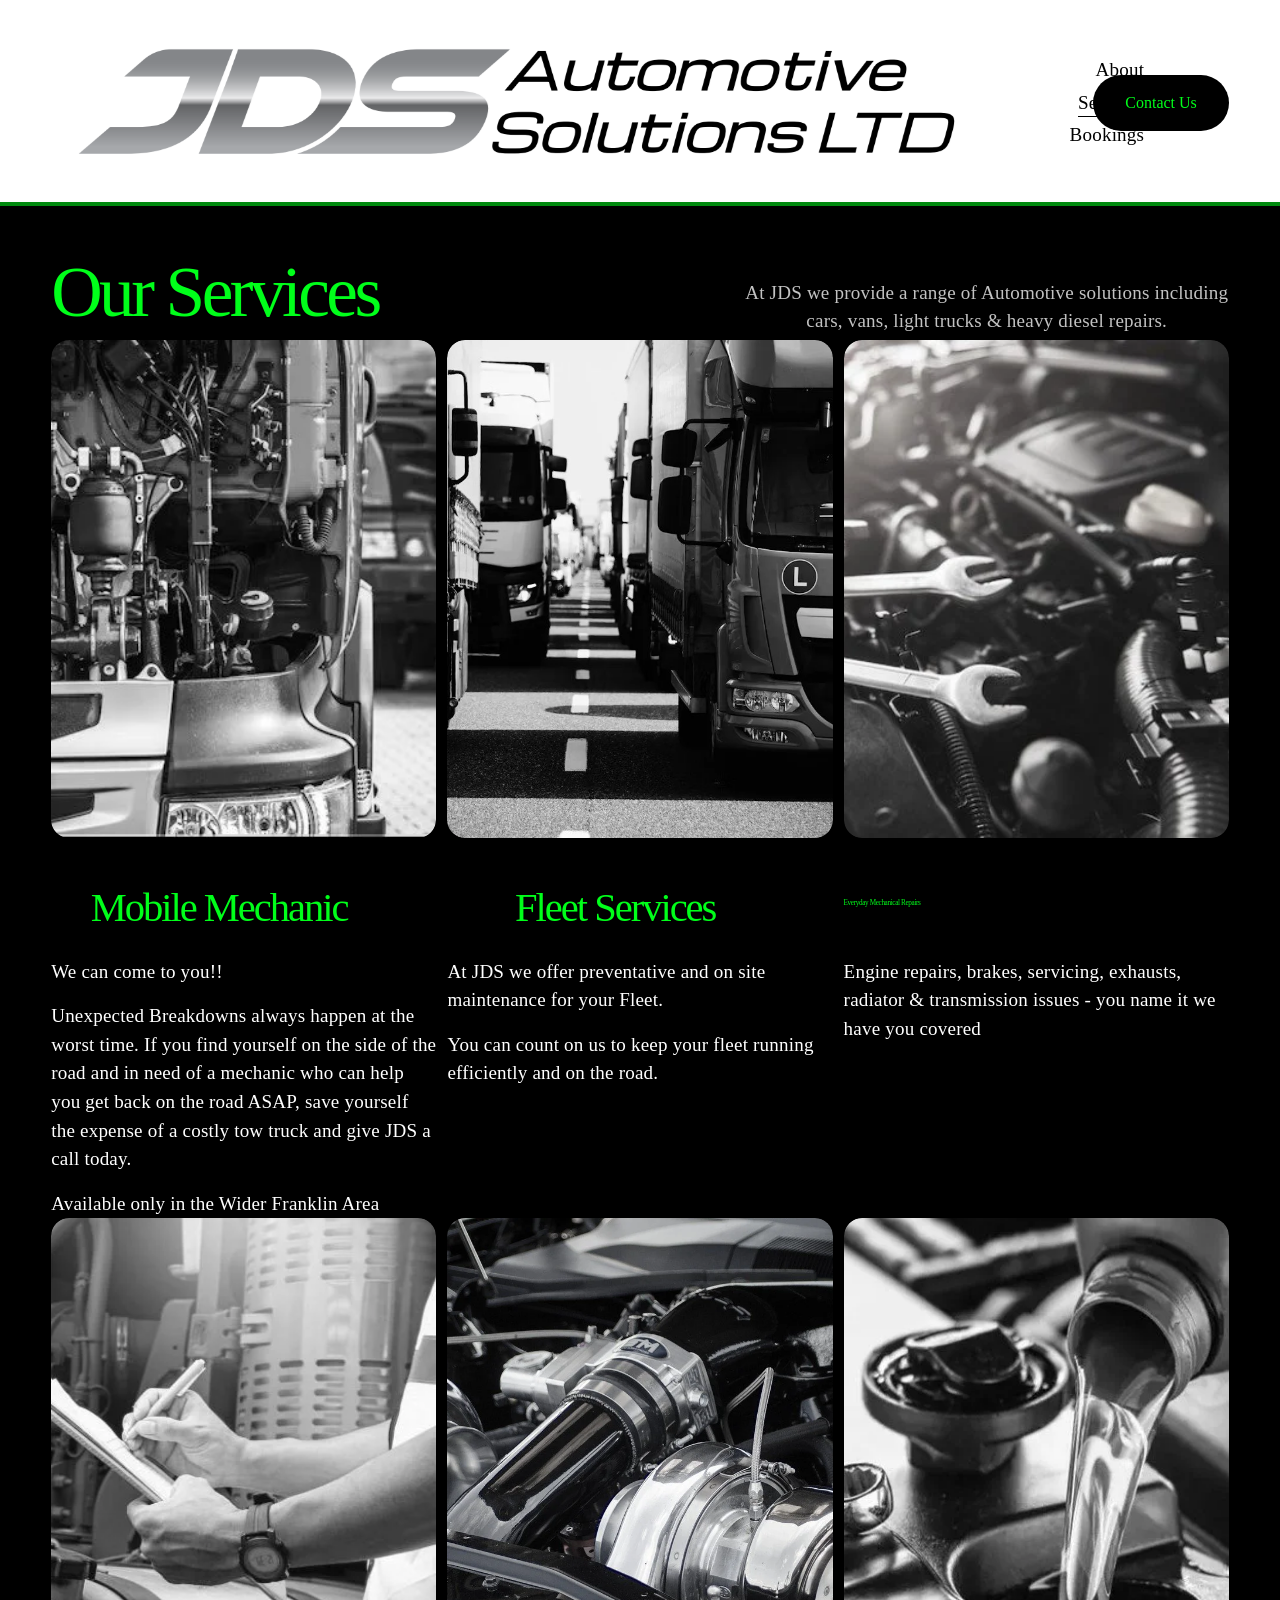
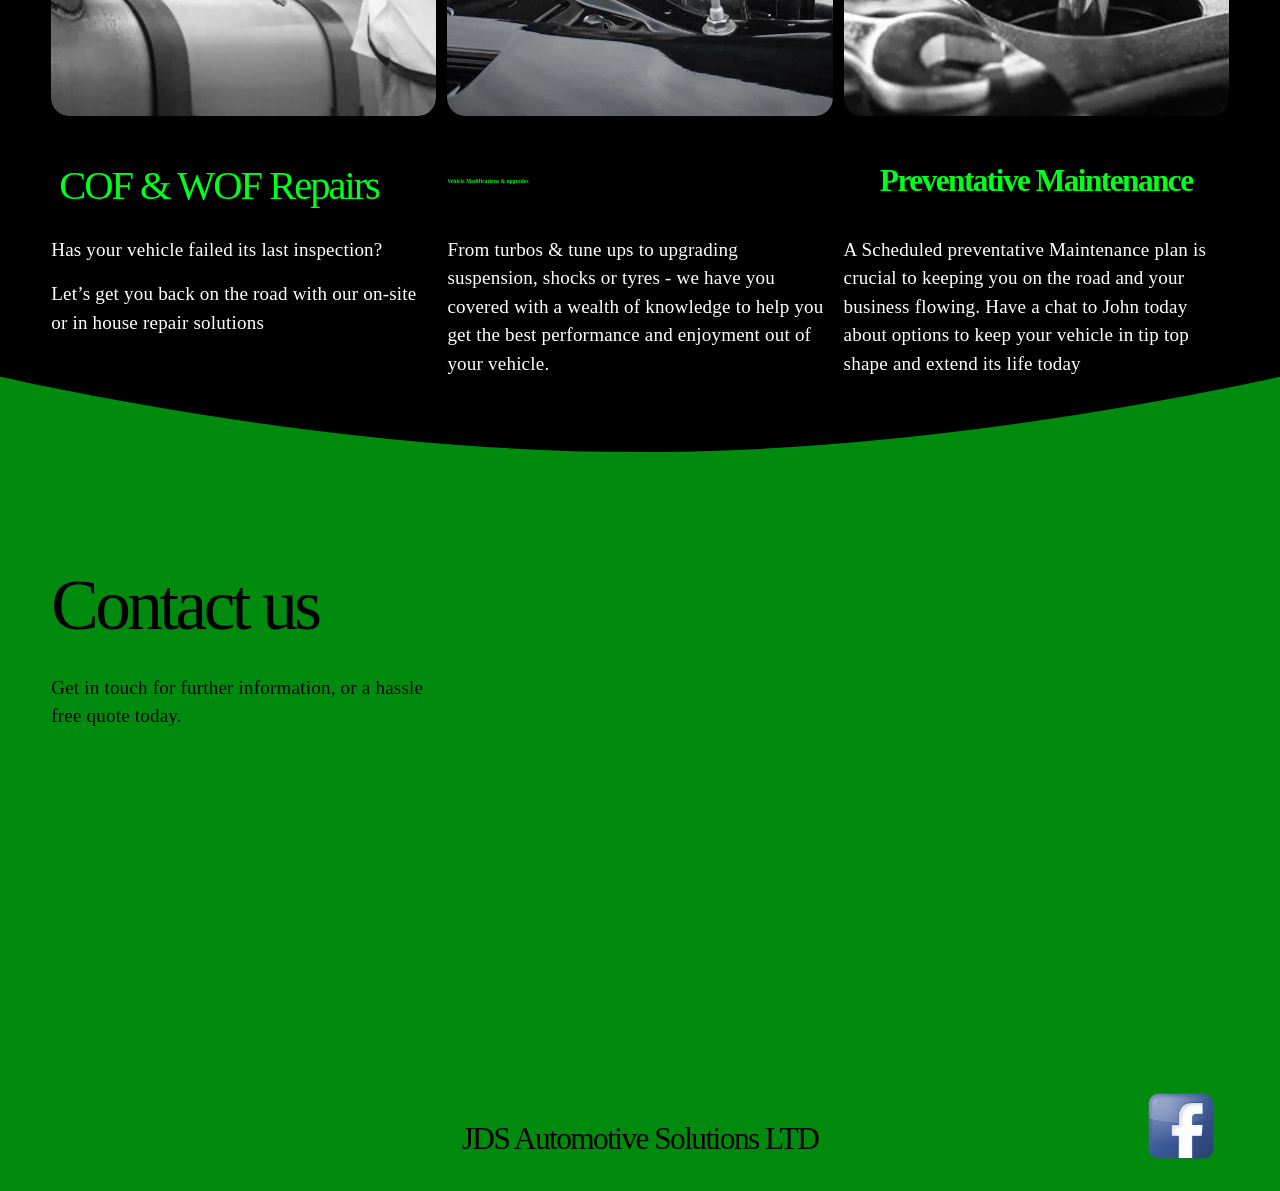
==== commit bc82fd20: "Update services.html url link to contactus.html corrected from contact.htmlus" ====
--- a/services.html
+++ b/services.html
@@ -96,7 +96,7 @@
     data-current-styles="{
 &quot;layout&quot;: &quot;navRight&quot;,
 &quot;action&quot;: {
-&quot;href&quot;: &quot;contact.htmlus&quot;,
+&quot;href&quot;: &quot;contactus.html&quot;,
 &quot;buttonText&quot;: &quot;Contact Us&quot;,
 &quot;newWindow&quot;: false
 },
@@ -592,7 +592,7 @@
                 <div class="header-actions-action header-actions-action--cta" data-animation-role="header-element">
                   <a
                     class="btn btn--border theme-btn--primary-inverse sqs-button-element--primary"
-                    href="contact.htmlus"
+                    href="contactus.html"
                     
                   >
                     Contact Us
@@ -674,7 +674,7 @@
                 <div class="header-actions-action header-actions-action--cta" data-animation-role="header-element">
                   <a
                     class="btn btn--border theme-btn--primary-inverse sqs-button-element--primary"
-                    href="contact.htmlus"
+                    href="contactus.html"
                     
                   >
                     Contact Us
@@ -829,7 +829,7 @@
       data-current-styles="{
 &quot;layout&quot;: &quot;navRight&quot;,
 &quot;action&quot;: {
-&quot;href&quot;: &quot;contact.htmlus&quot;,
+&quot;href&quot;: &quot;contactus.html&quot;,
 &quot;buttonText&quot;: &quot;Contact Us&quot;,
 &quot;newWindow&quot;: false
 },
@@ -1071,7 +1071,7 @@
             <div class="header-menu-cta">
               <a
                 class="theme-btn--primary btn sqs-button-element--primary"
-                href="contact.htmlus"
+                href="contactus.html"
                 
               >
                 Contact Us
--- a/css/user-account-core-deec763d109d5251-min.en-us.css
+++ b/css/user-account-core-deec763d109d5251-min.en-us.css
@@ -0,0 +1 @@
+@keyframes shiver{0%{transform:translate(0)}25%{transform:translate(11px)}75%{transform:translate(-11px)}to{transform:translate(0)}}@keyframes shimmy{0%{transform:translate(0)}50%{transform:translate(-33px)}to{transform:translate(0)}}@keyframes spin{0%{transform:rotate(0)}to{transform:rotate(360deg)}}@keyframes bounceIn{0%{opacity:0;transform:scale(.3)}50%{opacity:1;transform:scale(1.05)}70%{transform:scale(.9)}to{transform:scale(1)}}@keyframes pulseBadgeOpacity{0%{opacity:1}85%{opacity:.6}to{opacity:1}}@keyframes fadeout{0%{opacity:1}to{opacity:0}}@keyframes riseandfadein{0%{opacity:0;transform:translateY(22px)}to{opacity:1;transform:translateY(0)}}.L8JfA5j2Jg2CTbeK{animation-name:shiver;animation-duration:.2s;animation-timing-function:cubic-bezier(.175,.885,.32,1.275);animation-iteration-count:1}.ZEYq2w76svcM3aKa{animation-name:shiver;animation-duration:.1s;animation-timing-function:cubic-bezier(.175,.885,.32,1.275);animation-iteration-count:2}.Alstc7bHUfYjvzm_{animation-name:shimmy;animation-duration:.3s;animation-timing-function:cubic-bezier(.175,.885,.32,1.275);animation-iteration-count:1}.xGtiZ0rCNSsTF6EF{animation-name:spin;animation-duration:1s;animation-timing-function:linear;animation-iteration-count:infinite}.kWQkw0Y_aR0usD_m{animation-name:pulseBadgeOpacity;animation-duration:4s;animation-timing-function:ease-in-out;animation-iteration-count:infinite}.LrEMaayGeso_2WSY{animation-name:fadeout;animation-iteration-count:1}.H1usCiUw67Y5C01n{animation-name:fadein;animation-iteration-count:1}.o0R3UOUigqEtVsev{animation-name:riseandfadein;animation-iteration-count:1}.Q7Q29OauHksiFEKQ{z-index:20001;background-color:transparent;border:none;justify-content:center;align-items:center;width:100%;height:100%;display:flex;position:fixed;top:0;left:0}.SBtHubFVWi8sQUqt{background-color:transparent;border:2px solid rgba(255,255,255,.7);border-color:rgba(255,255,255,.15) rgba(255,255,255,.7) rgba(255,255,255,.7) rgba(255,255,255,.15);border-radius:1000px;width:44px;height:44px;display:block}.pI9pX0r94c8rhLa2{z-index:20000;background-color:rgba(0,0,0,.3);border:none;width:100vw;height:100%;min-height:100%;transition:background-color .1s ease-out;position:fixed;top:0;left:0}.pI9pX0r94c8rhLa2.aQRQn2SojLcyw6Cs{background-color:transparent}.LFeApafGQs3JaswU{overflow:hidden}
--- a/css/website.components.form.styles.css
+++ b/css/website.components.form.styles.css
@@ -0,0 +1,340 @@
+.sqs-block[data-definition-name="website.components.form"] .field-error {
+  border-radius: 2px;
+  background: #CC3B3B url('../images/icon_close_7_light.png') no-repeat 9px 50%;
+  color: #fff;
+  display: inline-block;
+  font-size: 13px;
+  line-height: 23px;
+  margin: 12px 0;
+  padding: 5px 15px 3px 25px;
+}
+.sqs-block[data-definition-name="website.components.form"] .form-wrapper .form-submission-text:focus:not(:focus-visible),
+.sqs-block[data-definition-name="website.components.form"] .form-wrapper .form-submission-html:focus:not(:focus-visible),
+.sqs-block[data-definition-name="website.components.form"] .form-wrapper .field-error:focus:not(:focus-visible) {
+  outline: none;
+}
+.sqs-block[data-definition-name="website.components.form"] .form-wrapper .field-list {
+  line-height: normal;
+}
+.sqs-block[data-definition-name="website.components.form"] .form-wrapper .field-list fieldset,
+.sqs-block[data-definition-name="website.components.form"] .form-wrapper .field-list legend {
+  padding: 0;
+  border: 0;
+}
+.sqs-block[data-definition-name="website.components.form"] .form-wrapper .field-list textarea {
+  min-height: 100px;
+  resize: vertical;
+}
+.sqs-block[data-definition-name="website.components.form"] .form-wrapper .field-list textarea.medium {
+  min-height: 200px;
+}
+.sqs-block[data-definition-name="website.components.form"] .form-wrapper .field-list textarea.large {
+  min-height: 300px;
+}
+.sqs-block[data-definition-name="website.components.form"] .form-wrapper .field-list .section {
+  margin: 2em 0;
+  padding-bottom: 0.3em;
+  font-size: 0.9em;
+}
+.sqs-block[data-definition-name="website.components.form"] .form-wrapper .field-list .section.underline {
+  border-bottom: 1px solid #999;
+}
+.sqs-block[data-definition-name="website.components.form"] .form-wrapper .field-list .section:nth-child(1) {
+  margin: 0 0 2em 0;
+}
+.sqs-block[data-definition-name="website.components.form"] .form-wrapper .field-list .title {
+  display: block;
+}
+.sqs-block[data-definition-name="website.components.form"] .form-wrapper .field-list .description {
+  padding: 0.5em 0 0.5em;
+  font-size: 12px;
+  opacity: 0.7;
+  display: block;
+  white-space: pre-wrap;
+}
+.sqs-block[data-definition-name="website.components.form"] .form-wrapper .field-list .description.required {
+  padding: 0;
+}
+.sqs-block[data-definition-name="website.components.form"] .form-wrapper .field-list .field {
+  position: relative;
+}
+.sqs-block[data-definition-name="website.components.form"] .form-wrapper .field-list .field .caption {
+  font-size: 12px;
+}
+.sqs-block[data-definition-name="website.components.form"] .form-wrapper .field-list .field .caption .field-element {
+  font-size: 14px;
+}
+.sqs-block[data-definition-name="website.components.form"] .form-wrapper .field-list .field .field-element {
+  width: 100%;
+  padding: 12px;
+  margin: 6px 0 4px;
+  border: 1px solid #ccc;
+  background: #fafafa;
+  color: black;
+  font-family: sans-serif;
+  font-size: 12px;
+  line-height: normal;
+  box-sizing: border-box;
+  border-radius: 2px;
+}
+.sqs-block[data-definition-name="website.components.form"] .form-wrapper .field-list .field .field-element:focus {
+  background: #fff;
+  transition: background 0.1s ease-in;
+}
+.sqs-block[data-definition-name="website.components.form"] .form-wrapper .field-list .field select {
+  max-width: 100%;
+}
+.sqs-block[data-definition-name="website.components.form"] .form-wrapper .field-list .field .prefix {
+  position: absolute;
+  bottom: 16px;
+  left: 8px;
+  color: #aaa;
+  font-family: sans-serif;
+  font-size: 13px;
+  line-height: 16px;
+}
+.sqs-block[data-definition-name="website.components.form"] .form-wrapper .field-list .field.twitter .field-element {
+  padding-left: 22px;
+}
+.sqs-block[data-definition-name="website.components.form"] .form-wrapper .field-list .field.currency.hassymbol .field-element {
+  padding-left: 20px;
+}
+.sqs-block[data-definition-name="website.components.form"] .form-wrapper .field-list .field.website .field-element {
+  padding-left: 45px;
+}
+.sqs-block[data-definition-name="website.components.form"] .form-wrapper .field-list .field.checkbox label,
+.sqs-block[data-definition-name="website.components.form"] .form-wrapper .field-list .field.radio label {
+  cursor: pointer;
+}
+.sqs-block[data-definition-name="website.components.form"] .form-wrapper .field-list .field.checkbox input,
+.sqs-block[data-definition-name="website.components.form"] .form-wrapper .field-list .field.radio input {
+  margin-right: 5px;
+}
+.sqs-block[data-definition-name="website.components.form"] .form-wrapper .field-list .field .option {
+  margin: 6px 0 4px;
+  font-size: 13px;
+}
+.sqs-block[data-definition-name="website.components.form"] .form-wrapper .field-list .field.likert .item {
+  margin: 1.6em 0 1.6em 0;
+}
+.sqs-block[data-definition-name="website.components.form"] .form-wrapper .field-list .field.likert .question {
+  margin: 0 0 0.5em 0;
+  font-size: 0.9em;
+}
+.sqs-block[data-definition-name="website.components.form"] .form-wrapper .field-list .field.likert .option {
+  width: 20%;
+  float: left;
+  text-align: left;
+  border-top: 1px solid #ddd;
+}
+.sqs-block[data-definition-name="website.components.form"] .form-wrapper .field-list .field.likert .option label {
+  margin: 0;
+  padding: 0 0 0 1px;
+  font-size: 0.9em;
+  display: block;
+  cursor: pointer;
+}
+.sqs-block[data-definition-name="website.components.form"] .form-wrapper .field-list .field.likert .option input {
+  margin: 10px 0;
+  display: block;
+}
+.sqs-block[data-definition-name="website.components.form"] .form-wrapper .field-list .field.likert .option:last-of-type {
+  border-right: none;
+}
+.sqs-block[data-definition-name="website.components.form"] .form-wrapper .field-list .fields .field.two-digits {
+  width: 3.5em;
+}
+.sqs-block[data-definition-name="website.components.form"] .form-wrapper .field-list .fields .field.three-digits {
+  width: 4.2em;
+}
+.sqs-block[data-definition-name="website.components.form"] .form-wrapper .field-list .fields .field.four-digits {
+  width: 4.8em;
+}
+.sqs-block[data-definition-name="website.components.form"] .form-wrapper .field-list .fields .field.ampm {
+  width: 4.5em;
+}
+.sqs-block[data-definition-name="website.components.form"] .form-wrapper .field-list .fields.address .field.address1,
+.sqs-block[data-definition-name="website.components.form"] .form-wrapper .field-list .fields.address .field.address2 {
+  width: 98%;
+}
+.sqs-block[data-definition-name="website.components.form"] .form-wrapper .field-list .fields.address .field.city {
+  width: 70%;
+}
+.sqs-block[data-definition-name="website.components.form"] .form-wrapper .field-list .fields.address .field.state-province {
+  width: 26%;
+}
+.sqs-block[data-definition-name="website.components.form"] .form-wrapper .field-list .fields.address .field.zip {
+  width: 36%;
+}
+.sqs-block[data-definition-name="website.components.form"] .form-wrapper .field-list .fields.address .field.country {
+  width: 98%;
+}
+.sqs-block[data-definition-name="website.components.form"] .form-wrapper .field-list .fields.payment .field.card-expiry-month {
+  width: 40%;
+}
+.sqs-block[data-definition-name="website.components.form"] .form-wrapper .field-list .fields.payment .field.card-expiry-year {
+  width: 40%;
+}
+.sqs-block[data-definition-name="website.components.form"] .form-wrapper .field-list .form-item.error,
+.sqs-block[data-definition-name="website.components.form"] .form-wrapper .field-list .form-item.error .caption,
+.sqs-block[data-definition-name="website.components.form"] .form-wrapper .field-list .form-item.error .title,
+.sqs-block[data-definition-name="website.components.form"] .form-wrapper .field-list .form-item.error .description {
+  color: #BD0000;
+}
+.sqs-block[data-definition-name="website.components.form"] .form-wrapper .field-list .form-item.error input,
+.sqs-block[data-definition-name="website.components.form"] .form-wrapper .field-list .form-item.error textarea {
+  border: 1px solid #E99292;
+}
+.sqs-block[data-definition-name="website.components.form"] .form-wrapper .form-button-wrapper--align-left {
+  text-align: left;
+}
+.sqs-block[data-definition-name="website.components.form"] .form-wrapper .form-button-wrapper--align-center {
+  text-align: center;
+}
+.sqs-block[data-definition-name="website.components.form"] .form-wrapper .form-button-wrapper--align-right {
+  text-align: right;
+}
+.sqs-block[data-definition-name="website.components.form"] .form-wrapper input[type=submit] {
+  display: inline-block;
+  width: auto;
+  height: auto;
+  padding: 1em 2.5em;
+  color: #ffffff;
+  background-color: #272727;
+  border-width: 0;
+  font-family: "Helvetica Neue", Helvetica, Arial, sans-serif;
+  line-height: 1em;
+  font-weight: normal;
+  font-style: normal;
+  letter-spacing: 0px;
+  text-align: center;
+  text-decoration: none;
+  cursor: pointer;
+  -webkit-appearance: none;
+  appearance: none;
+  font-size: 14px;
+}
+.sqs-block[data-definition-name="website.components.form"] .form-wrapper .form-submission-text {
+  margin-top: 20px;
+}
+.sqs-block[data-definition-name="website.components.form"] .form-wrapper .field .field-error {
+  margin-bottom: 0.5em;
+}
+.sqs-block[data-definition-name="website.components.form"] .form-wrapper .submitting .field-list {
+  opacity: 0.7;
+}
+.sqs-block[data-definition-name="website.components.form"] .form-wrapper .hidden,
+.sqs-block[data-definition-name="website.components.form"] .form-wrapper.hidden {
+  display: none;
+}
+.sqs-block[data-definition-name="website.components.form"] .form-block .lightbox-handle-wrapper--align-left {
+  text-align: left;
+}
+.sqs-block[data-definition-name="website.components.form"] .form-block .lightbox-handle-wrapper--align-center {
+  text-align: center;
+}
+.sqs-block[data-definition-name="website.components.form"] .form-block .lightbox-handle-wrapper--align-right {
+  text-align: right;
+}
+.sqs-block[data-definition-name="website.components.form"] .form-block .lightbox-handle {
+  display: inline-block;
+  width: auto;
+  height: auto;
+  padding: 1em 2.5em;
+  color: #ffffff;
+  background-color: #272727;
+  border-width: 0;
+  font-family: "Helvetica Neue", Helvetica, Arial, sans-serif;
+  line-height: 1em;
+  font-weight: normal;
+  font-style: normal;
+  letter-spacing: 0px;
+  text-align: center;
+  text-decoration: none;
+  cursor: pointer;
+  -webkit-appearance: none;
+  appearance: none;
+  font-size: 14px;
+}
+.sqs-block[data-definition-name="website.components.form"] .sqs-modal-lightbox {
+  width: 100%;
+  font-size: 14px;
+  text-transform: none;
+  font-style: normal;
+  text-decoration: none;
+}
+.sqs-block[data-definition-name="website.components.form"] .sqs-modal-lightbox-content {
+  z-index: 100000000;
+  position: absolute;
+  height: 100%;
+  width: 100%;
+  top: 0;
+}
+.sqs-block[data-definition-name="website.components.form"] .sqs-modal-lightbox-content .lightbox-background {
+  position: absolute;
+  top: 0;
+  width: 100%;
+  height: 100%;
+  background: #000;
+  opacity: 0.4;
+}
+.sqs-block[data-definition-name="website.components.form"] .sqs-modal-lightbox-content .lightbox-inner {
+  position: fixed;
+  overflow: auto;
+  width: 100%;
+  height: 100%;
+  top: 0;
+}
+.sqs-block[data-definition-name="website.components.form"] .sqs-modal-lightbox-content .lightbox-inner .lightbox-content {
+  max-width: 600px;
+  margin: 0 auto;
+  position: relative;
+  padding: 40px;
+  background: white;
+}
+.sqs-block[data-definition-name="website.components.form"] .sqs-modal-lightbox-content .lightbox-inner .lightbox-content .form-wrapper {
+  color: #222;
+  font-family: inherit;
+}
+.sqs-block[data-definition-name="website.components.form"] .sqs-modal-lightbox-content .lightbox-inner .lightbox-content .form-wrapper .form-title {
+  font-size: 22px;
+  line-height: 1.2em;
+  margin-right: 22px;
+  color: #333;
+}
+.sqs-block[data-definition-name="website.components.form"] .sqs-modal-lightbox-content .lightbox-inner .lightbox-content .form-wrapper .form-inner-wrapper form {
+  margin-top: 55px;
+}
+.sqs-block[data-definition-name="website.components.form"] .sqs-modal-lightbox-content .lightbox-inner .lightbox-content .form-wrapper .form-inner-wrapper form .radio .option {
+  margin-left: 1px;
+}
+.sqs-block[data-definition-name="website.components.form"] .sqs-modal-lightbox-content .lightbox-inner .lightbox-content .lightbox-close {
+  position: absolute;
+  color: #333;
+  font-size: 22px;
+  font-family: Arial, Helvetica, sans-serif;
+  font-style: normal;
+  width: 22px;
+  line-height: 22px;
+  top: 40px;
+  right: 40px;
+  text-align: center;
+  cursor: pointer;
+}
+@media only screen and (max-width: 600px) {
+  .sqs-block[data-definition-name="website.components.form"] .sqs-modal-lightbox .sqs-modal-lightbox-content {
+    height: 100vh;
+  }
+  .sqs-block[data-definition-name="website.components.form"] .sqs-modal-lightbox .lightbox-inner {
+    background: white;
+  }
+  .sqs-block[data-definition-name="website.components.form"] .sqs-modal-lightbox .lightbox-inner .lightbox-content {
+    margin-top: 0 !important;
+  }
+  .sqs-block[data-definition-name="website.components.form"] .sqs-modal-lightbox .lightbox-inner .lightbox-content .form-wrapper input,
+  .sqs-block[data-definition-name="website.components.form"] .sqs-modal-lightbox .lightbox-inner .lightbox-content .form-wrapper select,
+  .sqs-block[data-definition-name="website.components.form"] .sqs-modal-lightbox .lightbox-inner .lightbox-content .form-wrapper textarea {
+    font-size: max(16px, 1rem) !important;
+  }
+}
+
--- a/css/website.components.imagefluid.styles.css
+++ b/css/website.components.imagefluid.styles.css
@@ -0,0 +1,73 @@
+.sqs-block[data-definition-name="website.components.imageFluid"] {
+  /* Reusing  "design-layout-fluid" class to match legacy implementation */
+}
+.sqs-block[data-definition-name="website.components.imageFluid"] .sqs-block-content,
+.sqs-block[data-definition-name="website.components.imageFluid"] .image-block-outer-wrapper,
+.sqs-block[data-definition-name="website.components.imageFluid"] .sqs-image {
+  width: 100%;
+  height: 100%;
+}
+.sqs-block[data-definition-name="website.components.imageFluid"] .sqs-image-content {
+  position: relative;
+  width: var(--image-component-container-width, 100%);
+  height: var(--image-component-container-height, 100%);
+}
+.sqs-block[data-definition-name="website.components.imageFluid"] .design-layout-fluid img {
+  width: 100%;
+  height: 100%;
+  position: absolute;
+}
+.sqs-block[data-definition-name="website.components.imageFluid"] .design-layout-fluid .sqs-image {
+  display: flex;
+}
+.sqs-block[data-definition-name="website.components.imageFluid"] .design-layout-fluid.image-position-left .sqs-image {
+  justify-content: flex-start;
+}
+.sqs-block[data-definition-name="website.components.imageFluid"] .design-layout-fluid.image-position-center .sqs-image {
+  justify-content: center;
+}
+.sqs-block[data-definition-name="website.components.imageFluid"] .design-layout-fluid.image-position-right .sqs-image {
+  justify-content: flex-end;
+}
+.sqs-block[data-definition-name="website.components.imageFluid"] .fluidImageOverlay {
+  position: absolute;
+  top: 0;
+  left: 0;
+  width: 100%;
+  height: 100%;
+  mix-blend-mode: var(--image-component-overlay-blend-mode);
+  opacity: var(--image-component-overlay-opacity);
+  background-color: var(--image-block-overlay-color);
+}
+.sqs-block[data-definition-name="website.components.imageFluid"] .imageEffectContainer {
+  position: absolute;
+  inset: 0;
+  margin: auto;
+  pointer-events: none;
+}
+.sqs-block[data-definition-name="website.components.imageFluid"] .sqs-block-image-button {
+  display: block;
+  width: 100%;
+  border: none;
+  padding: 0;
+  background: none;
+}
+.sqs-block[data-definition-name="website.components.imageFluid"] .design-layout-fluid .fluid-image-container .content-fill {
+  display: block;
+}
+.sqs-block[data-definition-name="website.components.imageFluid"] .design-layout-fluid .fluid-image-container .content-fill,
+.sqs-block[data-definition-name="website.components.imageFluid"] .design-layout-fluid .fluid-image-container .content-fill img {
+  width: 100%;
+  height: 100%;
+  position: absolute;
+  top: 0;
+  left: 0;
+}
+.fe-block .fe-block .sqs-block[data-definition-name="website.components.imageFluid"] .design-layout-fluid.image-component-container-fit .fluid-image-container {
+  width: auto;
+  height: 100%;
+}
+.fe-block .fe-block .sqs-block[data-definition-name="website.components.imageFluid"] .design-layout-fluid.image-component-container-fit .fluid-image-container .content-fit img {
+  position: static;
+}
+
--- a/css/site.css
+++ b/css/site.css
@@ -0,0 +1,10 @@
+:root{--white-hsl:0,0%,100%;--black-hsl:0,0%,0%;--safeLightAccent-hsl:126.12,100%,50%;--safeDarkAccent-hsl:0,0%,0%;--safeInverseAccent-hsl:0,0%,0%;--safeInverseLightAccent-hsl:0,0%,0%;--safeInverseDarkAccent-hsl:0,0%,100%;--accent-hsl:126.12,100%,50%;--lightAccent-hsl:0,0%,76.08%;--darkAccent-hsl:0,0%,99.22%}[data-section-theme="white"]{--course-item-nav-text-color:hsla(var(--black-hsl),1);--tweak-blog-item-pagination-icon-color:hsla(var(--black-hsl),1);--tweak-summary-block-read-more-color-on-background:hsla(var(--black-hsl),1);--tweak-quote-block-source-color-on-background:hsla(var(--black-hsl),1);--product-basic-item-add-ons-title-color:hsla(var(--black-hsl),1);--paragraphSmallColor:hsla(var(--darkAccent-hsl),1);--list-section-simple-button-background-color:hsla(var(--safeDarkAccent-hsl),1);--gradientHeaderBorderColor:hsla(var(--black-hsl),1);--tweak-summary-block-header-text-color-on-background:hsla(var(--black-hsl),1);--solidHeaderDropShadowColor:hsla(var(--black-hsl),1);--tweak-blog-alternating-side-by-side-list-read-more-color:hsla(var(--safeDarkAccent-hsl),1);--tweak-summary-block-background-color:hsla(var(--lightAccent-hsl),1);--tweak-form-block-survey-title-color:hsla(var(--darkAccent-hsl),1);--list-section-carousel-card-description-color:hsla(var(--black-hsl),1);--image-block-card-inline-link-color:hsla(var(--black-hsl),1);--paragraphLargeColor:hsla(var(--black-hsl),1);--tweak-summary-block-primary-metadata-color-on-background:hsla(var(--black-hsl),1);--tweak-blog-item-comment-text-color:hsla(var(--black-hsl),1);--tweak-summary-block-read-more-color:hsla(var(--darkAccent-hsl),1);--list-section-banner-slideshow-card-description-link-color:hsla(var(--safeDarkAccent-hsl),1);--image-block-stack-inline-link-color:hsla(var(--darkAccent-hsl),1);--tweak-menu-block-title-color:hsla(var(--black-hsl),1);--product-basic-item-discount-chip-text-color:hsla(var(--safeInverseDarkAccent-hsl),1);--list-section-carousel-card-button-text-color:hsla(var(--safeInverseDarkAccent-hsl),1);--tweak-paragraph-medium-color-on-background:hsla(var(--black-hsl),1);--portfolio-grid-overlay-title-color:hsla(var(--black-hsl),1);--tweak-accordion-block-icon-color:hsla(var(--black-hsl),1);--tweak-marquee-block-paragraph-color-on-background:hsla(var(--darkAccent-hsl),1);--tweak-product-quick-view-button-color:hsla(var(--black-hsl),1);--product-detail-subscription-price-text-color:hsla(var(--black-hsl),1);--paragraphMediumColor:hsla(var(--darkAccent-hsl),1);--siteTitleColor:hsla(var(--darkAccent-hsl),1);--tweak-product-basic-item-title-color:hsla(var(--darkAccent-hsl),1);--tweak-quote-block-text-color-on-background:hsla(var(--black-hsl),1);--list-section-carousel-card-title-color:hsla(var(--black-hsl),1);--tweak-gallery-icon-color:hsla(var(--black-hsl),1);--image-block-overlap-image-title-bg-color:hsla(var(--white-hsl),1);--tweak-newsletter-block-title-color:hsla(var(--black-hsl),1);--image-block-collage-inline-link-color:hsla(var(--black-hsl),1);--tweak-newsletter-block-button-background-color-on-background:hsla(var(--black-hsl),1);--tweak-product-basic-item-breadcumb-nav-color:hsla(var(--darkAccent-hsl),1);--tweak-product-basic-item-description-color:hsla(var(--darkAccent-hsl),1);--tertiaryButtonBackgroundColor:hsla(var(--safeDarkAccent-hsl),1);--tweak-video-item-pagination-title-color:hsla(var(--black-hsl),1);--tweak-product-list-description-text-color:hsla(var(--black-hsl),1);--course-list-grid-layout-course-item-border-color:hsla(var(--darkAccent-hsl),1);--portfolio-grid-basic-title-color:hsla(var(--black-hsl),1);--tweak-blog-alternating-side-by-side-list-title-color:hsla(var(--black-hsl),1);--menuOverlayNavigationLinkColor:hsla(var(--black-hsl),1);--product-detail-subscriptions-frequency-text-color:hsla(var(--black-hsl),1);--tweak-quote-block-stroke-color:hsla(var(--black-hsl),1);--tweak-product-list-stroke-color:hsla(var(--black-hsl),1);--tweak-portfolio-item-pagination-title-color:hsla(var(--black-hsl),1);--tweak-form-block-title-color-on-background:hsla(var(--black-hsl),1);--image-block-collage-image-overlay-color:hsla(var(--darkAccent-hsl),1);--image-block-stack-image-button-text-color:hsla(var(--safeInverseDarkAccent-hsl),1);--tweak-text-block-stroke-color:hsla(var(--black-hsl),1);--product-detail-subscriptions-button-text-color:hsla(var(--safeInverseDarkAccent-hsl),1);--tweak-paragraph-small-color-on-background:hsla(var(--black-hsl),1);--tweak-accordion-block-icon-color-on-background:hsla(var(--black-hsl),1);--announcement-bar-background-color:hsla(var(--black-hsl),1);--headingLinkColor:hsla(var(--safeDarkAccent-hsl),1);--headerBorderColor:hsla(var(--black-hsl),1);--course-item-nav-border-color:hsla(var(--darkAccent-hsl),.25);--tweak-quote-block-background-color:hsla(var(--lightAccent-hsl),1);--tweak-summary-block-header-text-color:hsla(var(--darkAccent-hsl),1);--list-section-carousel-card-button-background-color:hsla(var(--safeDarkAccent-hsl),1);--list-section-carousel-card-color:hsla(var(--lightAccent-hsl),1);--tweak-blog-masonry-list-read-more-color:hsla(var(--safeDarkAccent-hsl),1);--course-list-grid-layout-course-item-background-color:hsla(var(--lightAccent-hsl),1);--list-section-banner-slideshow-title-color:hsla(var(--black-hsl),1);--tweak-product-grid-text-below-list-category-nav-color:hsla(var(--darkAccent-hsl),1);--product-basic-item-restock-notification-color:hsla(var(--black-hsl),1);--tweak-accordion-block-background-color:hsla(var(--lightAccent-hsl),1);--tweak-menu-block-item-title-color:hsla(var(--black-hsl),1);--headingMediumColor:hsla(var(--darkAccent-hsl),1);--list-section-carousel-button-background-color:hsla(var(--safeDarkAccent-hsl),1);--tweak-accordion-block-divider-color-on-background:hsla(var(--black-hsl),1);--tweak-gallery-lightbox-icon-color:hsla(var(--black-hsl),1);--tweak-form-block-description-color:hsla(var(--darkAccent-hsl),1);--tweak-summary-block-secondary-metadata-color-on-background:hsla(var(--black-hsl),1);--list-section-carousel-description-color:hsla(var(--black-hsl),1);--tweak-blog-masonry-list-title-color:hsla(var(--black-hsl),1);--tweak-form-block-caption-color-on-background:hsla(var(--black-hsl),1);--tweak-form-block-title-color:hsla(var(--darkAccent-hsl),1);--tweak-video-item-title-color:hsla(var(--black-hsl),1);--image-block-collage-image-button-text-color:hsla(var(--safeInverseDarkAccent-hsl),1);--list-section-banner-slideshow-description-color:hsla(var(--black-hsl),1);--image-block-stack-image-title-color:hsla(var(--darkAccent-hsl),1);--tweak-form-block-field-input-color-on-background:hsla(var(--black-hsl),1);--tweak-form-block-field-input-color-on-background-hsl:var(--black-hsl);--tweak-form-block-field-input-color-on-background-a:1;--headingExtraLargeColor:hsla(var(--darkAccent-hsl),1);--toggle-off-color:hsla(var(--lightAccent-hsl),1);--tweak-blog-item-meta-color:hsla(var(--black-hsl),1);--image-block-card-image-overlay-color:hsla(var(--darkAccent-hsl),1);--image-block-poster-image-overlay-color:hsla(var(--darkAccent-hsl),1);--paragraphLinkColor:hsla(var(--safeDarkAccent-hsl),1);--tweak-newsletter-block-description-color-on-background:hsla(var(--black-hsl),1);--siteBackgroundColor:hsla(var(--white-hsl),1);--list-section-simple-card-description-color:hsla(var(--black-hsl),1);--image-block-card-image-button-bg-color:hsla(var(--safeDarkAccent-hsl),1);--secondaryButtonBackgroundColor:hsla(var(--darkAccent-hsl),1);--tweak-newsletter-block-description-color:hsla(var(--darkAccent-hsl),1);--tweak-form-block-field-border-color:hsla(var(--black-hsl),1);--tweak-form-block-field-border-color-hsl:var(--black-hsl);--tweak-form-block-field-border-color-a:1;--course-list-grid-layout-course-item-text-color:hsla(var(--black-hsl),1);--image-block-poster-image-button-text-color:hsla(var(--safeInverseLightAccent-hsl),1);--solidHeaderBorderColor:hsla(var(--black-hsl),1);--tweak-gallery-lightbox-background-color:hsla(var(--white-hsl),1);--list-section-carousel-arrow-background-color:hsla(var(--safeDarkAccent-hsl),1);--tweak-form-block-option-color:hsla(var(--darkAccent-hsl),1);--image-block-card-image-title-color:hsla(var(--black-hsl),1);--tweak-gallery-icon-background-color:hsla(var(--white-hsl),1);--tweak-form-block-button-background-color:hsla(var(--darkAccent-hsl),1);--tweak-heading-extra-large-color-on-background:hsla(var(--black-hsl),1);--image-block-overlap-image-button-bg-color:hsla(var(--safeDarkAccent-hsl),1);--video-grid-category-nav-color:hsla(var(--black-hsl),1);--tweak-blog-side-by-side-list-title-color:hsla(var(--black-hsl),1);--tweak-video-item-meta-color:hsla(var(--black-hsl),1);--tweak-blog-side-by-side-list-meta-color:hsla(var(--black-hsl),1);--image-block-overlap-image-overlay-color:hsla(var(--darkAccent-hsl),1);--tweak-line-block-line-color:hsla(var(--darkAccent-hsl),1);--tweak-blog-item-author-profile-color:hsla(var(--black-hsl),1);--tweak-form-block-survey-title-color-on-background:hsla(var(--black-hsl),1);--tweak-blog-basic-grid-list-excerpt-color:hsla(var(--black-hsl),1);--tweak-marquee-block-paragraph-color:hsla(var(--darkAccent-hsl),1);--headerDropShadowColor:hsla(var(--black-hsl),1);--portfolio-hover-static-title-color:hsla(var(--black-hsl),1);--tweak-menu-block-nav-color:hsla(var(--black-hsl),1);--announcement-bar-text-color:hsla(var(--white-hsl),1);--tweak-product-basic-item-sale-price-color:hsla(var(--accent-hsl),1);--tweak-newsletter-block-button-text-color:hsla(var(--safeInverseDarkAccent-hsl),1);--solidHeaderBackgroundColor:hsla(var(--white-hsl),1);--summary-block-limited-availability-label-color:hsla(var(--black-hsl),1);--list-section-simple-card-description-link-color:hsla(var(--safeDarkAccent-hsl),1);--donation-block-background-color:hsla(var(--lightAccent-hsl),1);--tweak-quote-block-text-color:hsla(var(--black-hsl),1);--list-section-simple-card-button-text-color:hsla(var(--safeInverseDarkAccent-hsl),1);--image-block-collage-image-button-bg-color:hsla(var(--safeDarkAccent-hsl),1);--social-links-block-secondary-icon-color:hsla(var(--white-hsl),1);--tweak-blog-alternating-side-by-side-list-meta-color:hsla(var(--black-hsl),1);--course-item-nav-background-color:hsla(var(--lightAccent-hsl),1);--portfolio-index-background-title-color:hsla(var(--black-hsl),1);--portfolio-hover-follow-title-color:hsla(var(--black-hsl),1);--tweak-blog-basic-grid-list-title-color:hsla(var(--black-hsl),1);--tweak-video-item-description-color:hsla(var(--black-hsl),1);--tweak-heading-large-color-on-background:hsla(var(--black-hsl),1);--tweak-video-item-pagination-icon-color:hsla(var(--black-hsl),1);--tweak-blog-side-by-side-list-excerpt-color:hsla(var(--black-hsl),1);--image-block-stack-image-overlay-color:hsla(var(--darkAccent-hsl),1);--tweak-marquee-block-heading-color:hsla(var(--darkAccent-hsl),1);--tweak-blog-single-column-list-meta-color:hsla(var(--black-hsl),1);--tweak-form-block-field-accessory-color-on-background:hsla(var(--black-hsl),1);--donation-block-stroke-color:hsla(var(--black-hsl),1);--tweak-paragraph-large-color-on-background:hsla(var(--black-hsl),1);--image-block-collage-image-title-bg-color:hsla(var(--white-hsl),0);--tweak-newsletter-block-background-color:hsla(var(--lightAccent-hsl),1);--toggle-on-color:hsla(var(--black-hsl),1);--list-section-banner-slideshow-arrow-background-color:hsla(var(--safeDarkAccent-hsl),1);--tweak-product-basic-item-price-color:hsla(var(--darkAccent-hsl),1);--image-block-poster-image-button-bg-color:hsla(var(--safeLightAccent-hsl),1);--product-basic-item-discount-chip-background-color:hsla(var(--safeDarkAccent-hsl),1);--product-list-filter-dropdown-label-color:hsla(var(--black-hsl),1);--course-list-grid-layout-course-item-hover-background-color:hsla(var(--lightAccent-hsl),.75);--list-section-simple-card-title-color:hsla(var(--black-hsl),1);--tweak-form-block-option-color-on-background:hsla(var(--black-hsl),1);--primaryButtonBackgroundColor:hsla(var(--darkAccent-hsl),1);--product-detail-one-time-purchase-price-text-color:hsla(var(--black-hsl),1);--list-section-banner-slideshow-card-title-color:hsla(var(--black-hsl),1);--tweak-events-item-pagination-icon-color:hsla(var(--black-hsl),1);--shape-block-dropshadow-color:hsla(var(--lightAccent-hsl),1);--navigationLinkColor:hsla(var(--darkAccent-hsl),1);--tweak-form-block-field-input-color:hsla(var(--black-hsl),1);--tweak-form-block-field-input-color-hsl:var(--black-hsl);--tweak-form-block-field-input-color-a:1;--image-block-card-image-title-bg-color:hsla(var(--white-hsl),0);--tweak-quote-block-source-color:hsla(var(--black-hsl),1);--menuOverlayButtonTextColor:hsla(var(--safeInverseDarkAccent-hsl),1);--tweak-blog-item-title-color:hsla(var(--black-hsl),1);--tweak-newsletter-block-button-background-color:hsla(var(--darkAccent-hsl),1);--list-section-banner-slideshow-card-description-color:hsla(var(--black-hsl),1);--tweak-blog-masonry-list-excerpt-color:hsla(var(--black-hsl),1);--menuOverlayBackgroundColor:hsla(var(--white-hsl),1);--image-block-overlap-image-title-color:hsla(var(--black-hsl),1);--tweak-blog-side-by-side-list-read-more-color:hsla(var(--safeDarkAccent-hsl),1);--primaryButtonTextColor:hsla(var(--accent-hsl),1);--tweak-summary-block-secondary-metadata-color:hsla(var(--darkAccent-hsl),1);--tweak-blog-single-column-list-title-color:hsla(var(--black-hsl),1);--headingSmallColor:hsla(var(--black-hsl),1);--portfolio-grid-overlay-overlay-color:hsla(var(--white-hsl),1);--course-list-course-chapter-divider-color:hsla(var(--white-hsl),1);--list-section-carousel-button-text-color:hsla(var(--safeInverseDarkAccent-hsl),1);--gradientHeaderNavigationColor:hsla(var(--black-hsl),1);--image-block-overlap-inline-link-color:hsla(var(--black-hsl),1);--list-section-simple-card-button-background-color:hsla(var(--safeDarkAccent-hsl),1);--tweak-events-item-pagination-date-color:hsla(var(--black-hsl),1);--list-section-banner-slideshow-button-text-color:hsla(var(--safeInverseDarkAccent-hsl),1);--video-preview-badge-background-color:hsla(var(--black-hsl),1);--course-list-course-item-background:hsla(var(--lightAccent-hsl),1);--tweak-product-grid-text-below-list-scarcity-color:hsla(var(--darkAccent-hsl),1);--tweak-text-block-background-color:hsla(var(--darkAccent-hsl),1);--video-preview-badge-font-color:hsla(var(--white-hsl),1);--image-block-collage-image-title-color:hsla(var(--black-hsl),1);--image-block-collage-image-subtitle-color:hsla(var(--black-hsl),1);--product-detail-subscriptions-button-background-color:hsla(var(--safeDarkAccent-hsl),1);--tweak-form-block-field-fill-color:hsla(var(--lightAccent-hsl),1);--tweak-form-block-field-fill-color-hsl:var(--lightAccent-hsl);--tweak-form-block-field-fill-color-a:1;--tweak-newsletter-block-stroke-color:hsla(var(--black-hsl),1);--tweak-newsletter-block-title-color-on-background:hsla(var(--black-hsl),1);--tweak-summary-block-excerpt-color-on-background:hsla(var(--black-hsl),1);--list-section-simple-button-text-color:hsla(var(--safeInverseDarkAccent-hsl),1);--tweak-accordion-block-stroke-color:hsla(var(--black-hsl),1);--tweak-blog-item-comment-meta-color:hsla(var(--black-hsl),1);--section-inset-border-color:hsla(var(--white-hsl),1);--list-section-simple-card-color:hsla(var(--lightAccent-hsl),1);--tweak-summary-block-title-color-on-background:hsla(var(--black-hsl),1);--video-grid-basic-title-color:hsla(var(--black-hsl),1);--course-item-nav-active-lesson-background-color:hsla(var(--darkAccent-hsl),1);--tweak-product-basic-item-variant-fields-color:hsla(var(--darkAccent-hsl),1);--tweak-form-block-description-color-on-background:hsla(var(--black-hsl),1);--tweak-product-grid-text-below-list-pagination-color:hsla(var(--darkAccent-hsl),1);--text-highlight-color-on-background:hsla(var(--safeDarkAccent-hsl),1);--image-block-card-image-subtitle-color:hsla(var(--black-hsl),1);--tweak-blog-basic-grid-list-read-more-color:hsla(var(--safeDarkAccent-hsl),1);--tweak-product-grid-text-below-list-title-color:hsla(var(--darkAccent-hsl),1);--tweak-form-block-field-accent-color-on-background:hsla(var(--accent-hsl),1);--tweak-form-block-field-accent-color-on-background-hsl:var(--accent-hsl);--tweak-form-block-field-accent-color-on-background-a:1;--product-list-filters-drawer-background-color:hsla(var(--lightAccent-hsl),1);--section-divider-stroke-color:hsla(var(--safeDarkAccent-hsl),1);--list-section-title-color:hsla(var(--black-hsl),1);--image-block-collage-background-color:hsla(var(--lightAccent-hsl),1);--tweak-product-grid-text-below-list-sale-price-color:hsla(var(--accent-hsl),1);--text-highlight-color:hsla(var(--safeDarkAccent-hsl),1);--tweak-content-link-block-title-color:hsla(var(--darkAccent-hsl),1);--tweak-summary-block-excerpt-color:hsla(var(--darkAccent-hsl),1);--tweak-summary-block-stroke-color:hsla(var(--black-hsl),1);--tweak-marquee-block-background-color:hsla(var(--darkAccent-hsl),1);--tweak-form-block-field-accent-color:hsla(var(--accent-hsl),1);--tweak-form-block-field-accent-color-hsl:var(--accent-hsl);--tweak-form-block-field-accent-color-a:1;--list-section-carousel-title-color:hsla(var(--black-hsl),1);--image-block-poster-image-title-color:hsla(var(--white-hsl),1);--tweak-product-grid-text-below-list-status-color:hsla(var(--accent-hsl),1);--list-section-banner-slideshow-card-color:hsla(var(--lightAccent-hsl),1);--tweak-paragraph-link-color-on-background:hsla(var(--safeDarkAccent-hsl),1);--image-block-overlay-color:hsla(var(--black-hsl),.5);--list-section-carousel-arrow-color:hsla(var(--safeInverseDarkAccent-hsl),1);--solidHeaderNavigationColor:hsla(var(--black-hsl),1);--tertiaryButtonTextColor:hsla(var(--accent-hsl),1);--tweak-blog-single-column-list-excerpt-color:hsla(var(--black-hsl),1);--tweak-blog-basic-grid-list-meta-color:hsla(var(--black-hsl),1);--tweak-product-list-background-color:hsla(var(--lightAccent-hsl),1);--list-section-banner-slideshow-card-button-text-color:hsla(var(--safeInverseDarkAccent-hsl),1);--tweak-marquee-block-stroke-color:hsla(var(--black-hsl),1);--tweak-form-block-button-background-color-on-background:hsla(var(--safeDarkAccent-hsl),1);--tweak-product-quick-view-lightbox-overlay-color:hsla(var(--white-hsl),1);--tweak-blog-masonry-list-meta-color:hsla(var(--black-hsl),1);--social-links-block-main-icon-color:hsla(var(--darkAccent-hsl),1);--image-block-card-image-button-text-color:hsla(var(--safeInverseDarkAccent-hsl),1);--list-section-simple-description-color:hsla(var(--black-hsl),1);--image-block-poster-image-subtitle-color:hsla(var(--white-hsl),1);--tweak-newsletter-block-footnote-color:hsla(var(--black-hsl),1);--tweak-newsletter-block-footnote-color-on-background:hsla(var(--black-hsl),1);--shape-block-background-color:hsla(var(--lightAccent-hsl),1);--tweak-heading-medium-color-on-background:hsla(var(--black-hsl),1);--tweak-heading-small-color-on-background:hsla(var(--black-hsl),1);--tweak-blog-item-pagination-title-color:hsla(var(--black-hsl),1);--video-grid-basic-description-color:hsla(var(--black-hsl),1);--tweak-menu-block-item-price-color:hsla(var(--black-hsl),1);--image-block-overlap-image-button-text-color:hsla(var(--safeInverseDarkAccent-hsl),1);--list-section-simple-title-color:hsla(var(--black-hsl),1);--tweak-product-quick-view-lightbox-controls-color:hsla(var(--black-hsl),1);--list-section-banner-slideshow-arrow-color:hsla(var(--safeInverseDarkAccent-hsl),1);--course-list-course-progress-bar-color:hsla(var(--accent-hsl),1);--tweak-accordion-block-divider-color:hsla(var(--black-hsl),1);--tweak-form-block-field-fill-color-on-background:hsla(var(--white-hsl),1);--tweak-form-block-field-fill-color-on-background-hsl:var(--white-hsl);--tweak-form-block-field-fill-color-on-background-a:1;--tweak-summary-block-primary-metadata-color:hsla(var(--darkAccent-hsl),1);--tweak-form-block-background-color:hsla(var(--lightAccent-hsl),1);--tweak-form-block-field-accessory-color:hsla(var(--black-hsl),1);--tweak-form-block-button-text-color-on-background:hsla(var(--safeInverseDarkAccent-hsl),1);--tweak-blog-alternating-side-by-side-list-excerpt-color:hsla(var(--black-hsl),1);--tweak-form-block-caption-color:hsla(var(--darkAccent-hsl),1);--product-list-filters-drawer-text-color:hsla(var(--black-hsl),1);--image-block-stack-image-button-bg-color:hsla(var(--safeDarkAccent-hsl),1);--shape-block-stroke-color:hsla(var(--black-hsl),1);--list-section-banner-slideshow-card-button-background-color:hsla(var(--safeDarkAccent-hsl),1);--tweak-marquee-block-heading-color-on-background:hsla(var(--white-hsl),1);--image-block-stack-image-title-bg-color:hsla(var(--white-hsl),0);--product-detail-subscriptions-description-text-color:hsla(var(--black-hsl),1);--secondaryButtonTextColor:hsla(var(--accent-hsl),1);--headingLargeColor:hsla(var(--darkAccent-hsl),1);--tweak-blog-single-column-list-read-more-color:hsla(var(--safeDarkAccent-hsl),1);--tweak-product-grid-text-below-list-price-color:hsla(var(--darkAccent-hsl),1);--tweak-portfolio-item-pagination-meta-color:hsla(var(--black-hsl),1);--list-section-carousel-card-description-link-color:hsla(var(--safeDarkAccent-hsl),1);--tweak-summary-block-title-color:hsla(var(--black-hsl),1);--tweak-form-block-button-text-color:hsla(var(--safeInverseDarkAccent-hsl),1);--backgroundOverlayColor:hsla(var(--white-hsl),1);--tweak-product-basic-item-gallery-controls-color:hsla(var(--safeInverseLightAccent-hsl),1);--image-block-poster-image-title-bg-color-v2:hsla(var(--white-hsl),0);--gradientHeaderDropShadowColor:hsla(var(--black-hsl),1);--list-section-banner-slideshow-button-background-color:hsla(var(--safeDarkAccent-hsl),1);--tweak-events-item-pagination-title-color:hsla(var(--black-hsl),1);--gradientHeaderBackgroundColor:hsla(var(--white-hsl),1);--menuOverlayButtonBackgroundColor:hsla(var(--safeDarkAccent-hsl),1);--image-block-overlap-image-subtitle-color:hsla(var(--black-hsl),1);--course-list-course-item-text-color:hsla(var(--black-hsl),1);--tweak-blog-item-pagination-meta-color:hsla(var(--black-hsl),1);--course-list-grid-layout-chapter-divider-color:hsla(var(--black-hsl),1);--tweak-form-block-field-border-color-on-background:hsla(var(--black-hsl),1);--tweak-form-block-field-border-color-on-background-hsl:var(--black-hsl);--tweak-form-block-field-border-color-on-background-a:1;--tweak-product-basic-item-scarcity-color:hsla(var(--accent-hsl),1);--image-block-poster-inline-link-color:hsla(var(--white-hsl),1);--tweak-menu-block-item-description-color:hsla(var(--black-hsl),1);--tweak-newsletter-block-button-text-color-on-background:hsla(var(--safeInverseDarkAccent-hsl),1);--course-item-nav-active-lesson-text-color:hsla(var(--white-hsl),1);--image-block-stack-image-subtitle-color:hsla(var(--darkAccent-hsl),1);--tweak-form-block-stroke-color:hsla(var(--black-hsl),1);--course-list-course-item-hover-background:hsla(var(--lightAccent-hsl),.75);--video-grid-basic-meta-color:hsla(var(--black-hsl),1);--product-detail-subscriptions-title-color:hsla(var(--black-hsl),1);--tweak-portfolio-item-pagination-icon-color:hsla(var(--black-hsl),1)}[data-section-theme="white-bold"]{--course-item-nav-text-color:hsla(var(--black-hsl),1);--tweak-blog-item-pagination-icon-color:hsla(var(--black-hsl),1);--tweak-summary-block-read-more-color-on-background:hsla(var(--safeDarkAccent-hsl),1);--tweak-quote-block-source-color-on-background:hsla(var(--safeDarkAccent-hsl),1);--product-basic-item-add-ons-title-color:hsla(var(--black-hsl),1);--paragraphSmallColor:hsla(var(--black-hsl),1);--list-section-simple-button-background-color:hsla(var(--safeDarkAccent-hsl),1);--gradientHeaderBorderColor:hsla(var(--black-hsl),1);--tweak-summary-block-header-text-color-on-background:hsla(var(--safeDarkAccent-hsl),1);--solidHeaderDropShadowColor:hsla(var(--black-hsl),1);--tweak-blog-alternating-side-by-side-list-read-more-color:hsla(var(--safeDarkAccent-hsl),1);--tweak-summary-block-background-color:hsla(var(--lightAccent-hsl),1);--tweak-form-block-survey-title-color:hsla(var(--black-hsl),1);--list-section-carousel-card-description-color:hsla(var(--black-hsl),1);--image-block-card-inline-link-color:hsla(var(--black-hsl),1);--paragraphLargeColor:hsla(var(--black-hsl),1);--tweak-summary-block-primary-metadata-color-on-background:hsla(var(--safeDarkAccent-hsl),1);--tweak-blog-item-comment-text-color:hsla(var(--black-hsl),1);--tweak-summary-block-read-more-color:hsla(var(--black-hsl),1);--list-section-banner-slideshow-card-description-link-color:hsla(var(--safeDarkAccent-hsl),1);--image-block-stack-inline-link-color:hsla(var(--black-hsl),1);--tweak-menu-block-title-color:hsla(var(--safeDarkAccent-hsl),1);--product-basic-item-discount-chip-text-color:hsla(var(--safeInverseDarkAccent-hsl),1);--list-section-carousel-card-button-text-color:hsla(var(--safeInverseDarkAccent-hsl),1);--tweak-paragraph-medium-color-on-background:hsla(var(--safeDarkAccent-hsl),1);--portfolio-grid-overlay-title-color:hsla(var(--black-hsl),1);--tweak-accordion-block-icon-color:hsla(var(--black-hsl),1);--tweak-marquee-block-paragraph-color-on-background:hsla(var(--safeDarkAccent-hsl),1);--tweak-product-quick-view-button-color:hsla(var(--black-hsl),1);--product-detail-subscription-price-text-color:hsla(var(--black-hsl),1);--paragraphMediumColor:hsla(var(--black-hsl),1);--siteTitleColor:hsla(var(--safeDarkAccent-hsl),1);--tweak-product-basic-item-title-color:hsla(var(--safeDarkAccent-hsl),1);--tweak-quote-block-text-color-on-background:hsla(var(--safeDarkAccent-hsl),1);--list-section-carousel-card-title-color:hsla(var(--safeDarkAccent-hsl),1);--tweak-gallery-icon-color:hsla(var(--black-hsl),1);--image-block-overlap-image-title-bg-color:hsla(var(--white-hsl),1);--tweak-newsletter-block-title-color:hsla(var(--black-hsl),1);--image-block-collage-inline-link-color:hsla(var(--safeDarkAccent-hsl),1);--tweak-newsletter-block-button-background-color-on-background:hsla(var(--safeDarkAccent-hsl),1);--tweak-product-basic-item-breadcumb-nav-color:hsla(var(--black-hsl),1);--tweak-product-basic-item-description-color:hsla(var(--black-hsl),1);--tertiaryButtonBackgroundColor:hsla(var(--safeDarkAccent-hsl),1);--tweak-video-item-pagination-title-color:hsla(var(--accent-hsl),1);--tweak-product-list-description-text-color:hsla(var(--safeDarkAccent-hsl),1);--course-list-grid-layout-course-item-border-color:hsla(var(--darkAccent-hsl),1);--portfolio-grid-basic-title-color:hsla(var(--safeDarkAccent-hsl),1);--tweak-blog-alternating-side-by-side-list-title-color:hsla(var(--safeDarkAccent-hsl),1);--menuOverlayNavigationLinkColor:hsla(var(--black-hsl),1);--product-detail-subscriptions-frequency-text-color:hsla(var(--black-hsl),1);--tweak-quote-block-stroke-color:hsla(var(--safeDarkAccent-hsl),1);--tweak-product-list-stroke-color:hsla(var(--safeDarkAccent-hsl),1);--tweak-portfolio-item-pagination-title-color:hsla(var(--black-hsl),1);--tweak-form-block-title-color-on-background:hsla(var(--safeDarkAccent-hsl),1);--image-block-collage-image-overlay-color:hsla(var(--darkAccent-hsl),1);--image-block-stack-image-button-text-color:hsla(var(--safeInverseDarkAccent-hsl),1);--tweak-text-block-stroke-color:hsla(var(--safeDarkAccent-hsl),1);--product-detail-subscriptions-button-text-color:hsla(var(--safeInverseDarkAccent-hsl),1);--tweak-paragraph-small-color-on-background:hsla(var(--safeDarkAccent-hsl),1);--tweak-accordion-block-icon-color-on-background:hsla(var(--safeDarkAccent-hsl),1);--announcement-bar-background-color:hsla(var(--accent-hsl),1);--headingLinkColor:hsla(var(--safeDarkAccent-hsl),1);--headerBorderColor:hsla(var(--black-hsl),1);--course-item-nav-border-color:hsla(var(--black-hsl),.25);--tweak-quote-block-background-color:hsla(var(--lightAccent-hsl),1);--tweak-summary-block-header-text-color:hsla(var(--black-hsl),1);--list-section-carousel-card-button-background-color:hsla(var(--safeDarkAccent-hsl),1);--list-section-carousel-card-color:hsla(var(--lightAccent-hsl),1);--tweak-blog-masonry-list-read-more-color:hsla(var(--safeDarkAccent-hsl),1);--course-list-grid-layout-course-item-background-color:hsla(var(--lightAccent-hsl),1);--list-section-banner-slideshow-title-color:hsla(var(--safeDarkAccent-hsl),1);--tweak-product-grid-text-below-list-category-nav-color:hsla(var(--black-hsl),1);--product-basic-item-restock-notification-color:hsla(var(--black-hsl),1);--tweak-accordion-block-background-color:hsla(var(--lightAccent-hsl),1);--tweak-menu-block-item-title-color:hsla(var(--black-hsl),1);--headingMediumColor:hsla(var(--safeDarkAccent-hsl),1);--list-section-carousel-button-background-color:hsla(var(--safeDarkAccent-hsl),1);--tweak-accordion-block-divider-color-on-background:hsla(var(--safeDarkAccent-hsl),1);--tweak-gallery-lightbox-icon-color:hsla(var(--black-hsl),1);--tweak-form-block-description-color:hsla(var(--black-hsl),1);--tweak-summary-block-secondary-metadata-color-on-background:hsla(var(--safeDarkAccent-hsl),1);--list-section-carousel-description-color:hsla(var(--black-hsl),1);--tweak-blog-masonry-list-title-color:hsla(var(--safeDarkAccent-hsl),1);--tweak-form-block-caption-color-on-background:hsla(var(--safeDarkAccent-hsl),1);--tweak-form-block-title-color:hsla(var(--black-hsl),1);--tweak-video-item-title-color:hsla(var(--accent-hsl),1);--image-block-collage-image-button-text-color:hsla(var(--safeInverseDarkAccent-hsl),1);--list-section-banner-slideshow-description-color:hsla(var(--black-hsl),1);--image-block-stack-image-title-color:hsla(var(--black-hsl),1);--tweak-form-block-field-input-color-on-background:hsla(var(--black-hsl),1);--tweak-form-block-field-input-color-on-background-hsl:var(--black-hsl);--tweak-form-block-field-input-color-on-background-a:1;--headingExtraLargeColor:hsla(var(--safeDarkAccent-hsl),1);--toggle-off-color:hsla(var(--lightAccent-hsl),1);--tweak-blog-item-meta-color:hsla(var(--black-hsl),1);--image-block-card-image-overlay-color:hsla(var(--darkAccent-hsl),1);--image-block-poster-image-overlay-color:hsla(var(--darkAccent-hsl),1);--paragraphLinkColor:hsla(var(--safeDarkAccent-hsl),1);--tweak-newsletter-block-description-color-on-background:hsla(var(--safeDarkAccent-hsl),1);--siteBackgroundColor:hsla(var(--white-hsl),1);--list-section-simple-card-description-color:hsla(var(--black-hsl),1);--image-block-card-image-button-bg-color:hsla(var(--safeDarkAccent-hsl),1);--secondaryButtonBackgroundColor:hsla(var(--safeDarkAccent-hsl),1);--tweak-newsletter-block-description-color:hsla(var(--black-hsl),1);--tweak-form-block-field-border-color:hsla(var(--black-hsl),1);--tweak-form-block-field-border-color-hsl:var(--black-hsl);--tweak-form-block-field-border-color-a:1;--course-list-grid-layout-course-item-text-color:hsla(var(--black-hsl),1);--image-block-poster-image-button-text-color:hsla(var(--safeInverseLightAccent-hsl),1);--solidHeaderBorderColor:hsla(var(--black-hsl),1);--tweak-gallery-lightbox-background-color:hsla(var(--white-hsl),1);--list-section-carousel-arrow-background-color:hsla(var(--safeDarkAccent-hsl),1);--tweak-form-block-option-color:hsla(var(--black-hsl),1);--image-block-card-image-title-color:hsla(var(--black-hsl),1);--tweak-gallery-icon-background-color:hsla(var(--white-hsl),1);--tweak-form-block-button-background-color:hsla(var(--safeDarkAccent-hsl),1);--tweak-heading-extra-large-color-on-background:hsla(var(--safeDarkAccent-hsl),1);--image-block-overlap-image-button-bg-color:hsla(var(--safeDarkAccent-hsl),1);--video-grid-category-nav-color:hsla(var(--accent-hsl),1);--tweak-blog-side-by-side-list-title-color:hsla(var(--safeDarkAccent-hsl),1);--tweak-video-item-meta-color:hsla(var(--accent-hsl),1);--tweak-blog-side-by-side-list-meta-color:hsla(var(--black-hsl),1);--image-block-overlap-image-overlay-color:hsla(var(--darkAccent-hsl),1);--tweak-line-block-line-color:hsla(var(--safeDarkAccent-hsl),1);--tweak-blog-item-author-profile-color:hsla(var(--black-hsl),1);--tweak-form-block-survey-title-color-on-background:hsla(var(--safeDarkAccent-hsl),1);--tweak-blog-basic-grid-list-excerpt-color:hsla(var(--black-hsl),1);--tweak-marquee-block-paragraph-color:hsla(var(--black-hsl),1);--headerDropShadowColor:hsla(var(--black-hsl),1);--portfolio-hover-static-title-color:hsla(var(--safeDarkAccent-hsl),1);--tweak-menu-block-nav-color:hsla(var(--black-hsl),1);--announcement-bar-text-color:hsla(var(--safeInverseAccent-hsl),1);--tweak-product-basic-item-sale-price-color:hsla(var(--accent-hsl),1);--tweak-newsletter-block-button-text-color:hsla(var(--safeInverseDarkAccent-hsl),1);--solidHeaderBackgroundColor:hsla(var(--white-hsl),1);--summary-block-limited-availability-label-color:hsla(var(--black-hsl),1);--list-section-simple-card-description-link-color:hsla(var(--safeDarkAccent-hsl),1);--donation-block-background-color:hsla(var(--lightAccent-hsl),1);--tweak-quote-block-text-color:hsla(var(--black-hsl),1);--list-section-simple-card-button-text-color:hsla(var(--safeInverseDarkAccent-hsl),1);--image-block-collage-image-button-bg-color:hsla(var(--safeDarkAccent-hsl),1);--social-links-block-secondary-icon-color:hsla(var(--white-hsl),1);--tweak-blog-alternating-side-by-side-list-meta-color:hsla(var(--black-hsl),1);--course-item-nav-background-color:hsla(var(--lightAccent-hsl),1);--portfolio-index-background-title-color:hsla(var(--black-hsl),1);--portfolio-hover-follow-title-color:hsla(var(--safeDarkAccent-hsl),1);--tweak-blog-basic-grid-list-title-color:hsla(var(--safeDarkAccent-hsl),1);--tweak-video-item-description-color:hsla(var(--accent-hsl),1);--tweak-heading-large-color-on-background:hsla(var(--safeDarkAccent-hsl),1);--tweak-video-item-pagination-icon-color:hsla(var(--accent-hsl),1);--tweak-blog-side-by-side-list-excerpt-color:hsla(var(--black-hsl),1);--image-block-stack-image-overlay-color:hsla(var(--darkAccent-hsl),1);--tweak-marquee-block-heading-color:hsla(var(--safeDarkAccent-hsl),1);--tweak-blog-single-column-list-meta-color:hsla(var(--black-hsl),1);--tweak-form-block-field-accessory-color-on-background:hsla(var(--black-hsl),1);--donation-block-stroke-color:hsla(var(--safeDarkAccent-hsl),1);--tweak-paragraph-large-color-on-background:hsla(var(--safeDarkAccent-hsl),1);--image-block-collage-image-title-bg-color:hsla(var(--white-hsl),0);--tweak-newsletter-block-background-color:hsla(var(--lightAccent-hsl),1);--toggle-on-color:hsla(var(--black-hsl),1);--list-section-banner-slideshow-arrow-background-color:hsla(var(--safeDarkAccent-hsl),1);--tweak-product-basic-item-price-color:hsla(var(--black-hsl),1);--image-block-poster-image-button-bg-color:hsla(var(--safeLightAccent-hsl),1);--product-basic-item-discount-chip-background-color:hsla(var(--safeDarkAccent-hsl),1);--product-list-filter-dropdown-label-color:hsla(var(--black-hsl),1);--course-list-grid-layout-course-item-hover-background-color:hsla(var(--lightAccent-hsl),.75);--list-section-simple-card-title-color:hsla(var(--safeDarkAccent-hsl),1);--tweak-form-block-option-color-on-background:hsla(var(--safeDarkAccent-hsl),1);--primaryButtonBackgroundColor:hsla(var(--safeDarkAccent-hsl),1);--product-detail-one-time-purchase-price-text-color:hsla(var(--black-hsl),1);--list-section-banner-slideshow-card-title-color:hsla(var(--safeDarkAccent-hsl),1);--tweak-events-item-pagination-icon-color:hsla(var(--black-hsl),1);--shape-block-dropshadow-color:hsla(var(--lightAccent-hsl),1);--navigationLinkColor:hsla(var(--black-hsl),1);--tweak-form-block-field-input-color:hsla(var(--black-hsl),1);--tweak-form-block-field-input-color-hsl:var(--black-hsl);--tweak-form-block-field-input-color-a:1;--image-block-card-image-title-bg-color:hsla(var(--white-hsl),0);--tweak-quote-block-source-color:hsla(var(--black-hsl),1);--menuOverlayButtonTextColor:hsla(var(--safeInverseDarkAccent-hsl),1);--tweak-blog-item-title-color:hsla(var(--safeDarkAccent-hsl),1);--tweak-newsletter-block-button-background-color:hsla(var(--safeDarkAccent-hsl),1);--list-section-banner-slideshow-card-description-color:hsla(var(--black-hsl),1);--tweak-blog-masonry-list-excerpt-color:hsla(var(--black-hsl),1);--menuOverlayBackgroundColor:hsla(var(--white-hsl),1);--image-block-overlap-image-title-color:hsla(var(--black-hsl),1);--tweak-blog-side-by-side-list-read-more-color:hsla(var(--safeDarkAccent-hsl),1);--primaryButtonTextColor:hsla(var(--safeInverseDarkAccent-hsl),1);--tweak-summary-block-secondary-metadata-color:hsla(var(--black-hsl),1);--tweak-blog-single-column-list-title-color:hsla(var(--safeDarkAccent-hsl),1);--headingSmallColor:hsla(var(--safeDarkAccent-hsl),1);--portfolio-grid-overlay-overlay-color:hsla(var(--white-hsl),1);--course-list-course-chapter-divider-color:hsla(var(--white-hsl),1);--list-section-carousel-button-text-color:hsla(var(--safeInverseDarkAccent-hsl),1);--gradientHeaderNavigationColor:hsla(var(--black-hsl),1);--image-block-overlap-inline-link-color:hsla(var(--black-hsl),1);--list-section-simple-card-button-background-color:hsla(var(--safeDarkAccent-hsl),1);--tweak-events-item-pagination-date-color:hsla(var(--black-hsl),1);--list-section-banner-slideshow-button-text-color:hsla(var(--safeInverseDarkAccent-hsl),1);--video-preview-badge-background-color:hsla(var(--black-hsl),1);--course-list-course-item-background:hsla(var(--lightAccent-hsl),1);--tweak-product-grid-text-below-list-scarcity-color:hsla(var(--black-hsl),1);--tweak-text-block-background-color:hsla(var(--lightAccent-hsl),1);--video-preview-badge-font-color:hsla(var(--white-hsl),1);--image-block-collage-image-title-color:hsla(var(--safeDarkAccent-hsl),1);--image-block-collage-image-subtitle-color:hsla(var(--safeDarkAccent-hsl),1);--product-detail-subscriptions-button-background-color:hsla(var(--safeDarkAccent-hsl),1);--tweak-form-block-field-fill-color:hsla(var(--lightAccent-hsl),1);--tweak-form-block-field-fill-color-hsl:var(--lightAccent-hsl);--tweak-form-block-field-fill-color-a:1;--tweak-newsletter-block-stroke-color:hsla(var(--safeDarkAccent-hsl),1);--tweak-newsletter-block-title-color-on-background:hsla(var(--safeDarkAccent-hsl),1);--tweak-summary-block-excerpt-color-on-background:hsla(var(--safeDarkAccent-hsl),1);--list-section-simple-button-text-color:hsla(var(--safeInverseDarkAccent-hsl),1);--tweak-accordion-block-stroke-color:hsla(var(--safeDarkAccent-hsl),1);--tweak-blog-item-comment-meta-color:hsla(var(--black-hsl),1);--section-inset-border-color:hsla(var(--lightAccent-hsl),1);--list-section-simple-card-color:hsla(var(--lightAccent-hsl),1);--tweak-summary-block-title-color-on-background:hsla(var(--safeDarkAccent-hsl),1);--video-grid-basic-title-color:hsla(var(--accent-hsl),1);--course-item-nav-active-lesson-background-color:hsla(var(--darkAccent-hsl),1);--tweak-product-basic-item-variant-fields-color:hsla(var(--black-hsl),1);--tweak-form-block-description-color-on-background:hsla(var(--safeDarkAccent-hsl),1);--tweak-product-grid-text-below-list-pagination-color:hsla(var(--black-hsl),1);--text-highlight-color-on-background:hsla(var(--safeDarkAccent-hsl),1);--image-block-card-image-subtitle-color:hsla(var(--black-hsl),1);--tweak-blog-basic-grid-list-read-more-color:hsla(var(--safeDarkAccent-hsl),1);--tweak-product-grid-text-below-list-title-color:hsla(var(--safeDarkAccent-hsl),1);--tweak-form-block-field-accent-color-on-background:hsla(var(--accent-hsl),1);--tweak-form-block-field-accent-color-on-background-hsl:var(--accent-hsl);--tweak-form-block-field-accent-color-on-background-a:1;--product-list-filters-drawer-background-color:hsla(var(--lightAccent-hsl),1);--section-divider-stroke-color:hsla(var(--safeDarkAccent-hsl),1);--list-section-title-color:hsla(var(--safeDarkAccent-hsl),1);--image-block-collage-background-color:hsla(var(--lightAccent-hsl),1);--tweak-product-grid-text-below-list-sale-price-color:hsla(var(--accent-hsl),1);--text-highlight-color:hsla(var(--safeDarkAccent-hsl),1);--tweak-content-link-block-title-color:hsla(var(--black-hsl),1);--tweak-summary-block-excerpt-color:hsla(var(--black-hsl),1);--tweak-summary-block-stroke-color:hsla(var(--safeDarkAccent-hsl),1);--tweak-marquee-block-background-color:hsla(var(--lightAccent-hsl),1);--tweak-form-block-field-accent-color:hsla(var(--accent-hsl),1);--tweak-form-block-field-accent-color-hsl:var(--accent-hsl);--tweak-form-block-field-accent-color-a:1;--list-section-carousel-title-color:hsla(var(--safeDarkAccent-hsl),1);--image-block-poster-image-title-color:hsla(var(--white-hsl),1);--tweak-product-grid-text-below-list-status-color:hsla(var(--accent-hsl),1);--list-section-banner-slideshow-card-color:hsla(var(--lightAccent-hsl),1);--tweak-paragraph-link-color-on-background:hsla(var(--safeDarkAccent-hsl),1);--image-block-overlay-color:hsla(var(--black-hsl),.5);--list-section-carousel-arrow-color:hsla(var(--safeInverseDarkAccent-hsl),1);--solidHeaderNavigationColor:hsla(var(--black-hsl),1);--tertiaryButtonTextColor:hsla(var(--safeInverseDarkAccent-hsl),1);--tweak-blog-single-column-list-excerpt-color:hsla(var(--black-hsl),1);--tweak-blog-basic-grid-list-meta-color:hsla(var(--black-hsl),1);--tweak-product-list-background-color:hsla(var(--lightAccent-hsl),1);--list-section-banner-slideshow-card-button-text-color:hsla(var(--safeInverseDarkAccent-hsl),1);--tweak-marquee-block-stroke-color:hsla(var(--safeDarkAccent-hsl),1);--tweak-form-block-button-background-color-on-background:hsla(var(--safeDarkAccent-hsl),1);--tweak-product-quick-view-lightbox-overlay-color:hsla(var(--white-hsl),1);--tweak-blog-masonry-list-meta-color:hsla(var(--black-hsl),1);--social-links-block-main-icon-color:hsla(var(--black-hsl),1);--image-block-card-image-button-text-color:hsla(var(--safeInverseDarkAccent-hsl),1);--list-section-simple-description-color:hsla(var(--black-hsl),1);--image-block-poster-image-subtitle-color:hsla(var(--white-hsl),1);--tweak-newsletter-block-footnote-color:hsla(var(--black-hsl),1);--tweak-newsletter-block-footnote-color-on-background:hsla(var(--safeDarkAccent-hsl),1);--shape-block-background-color:hsla(var(--lightAccent-hsl),1);--tweak-heading-medium-color-on-background:hsla(var(--safeDarkAccent-hsl),1);--tweak-heading-small-color-on-background:hsla(var(--safeDarkAccent-hsl),1);--tweak-blog-item-pagination-title-color:hsla(var(--black-hsl),1);--video-grid-basic-description-color:hsla(var(--accent-hsl),1);--tweak-menu-block-item-price-color:hsla(var(--black-hsl),1);--image-block-overlap-image-button-text-color:hsla(var(--safeInverseDarkAccent-hsl),1);--list-section-simple-title-color:hsla(var(--safeDarkAccent-hsl),1);--tweak-product-quick-view-lightbox-controls-color:hsla(var(--black-hsl),1);--list-section-banner-slideshow-arrow-color:hsla(var(--safeInverseDarkAccent-hsl),1);--course-list-course-progress-bar-color:hsla(var(--darkAccent-hsl),1);--tweak-accordion-block-divider-color:hsla(var(--black-hsl),1);--tweak-form-block-field-fill-color-on-background:hsla(var(--white-hsl),1);--tweak-form-block-field-fill-color-on-background-hsl:var(--white-hsl);--tweak-form-block-field-fill-color-on-background-a:1;--tweak-summary-block-primary-metadata-color:hsla(var(--black-hsl),1);--tweak-form-block-background-color:hsla(var(--lightAccent-hsl),1);--tweak-form-block-field-accessory-color:hsla(var(--black-hsl),1);--tweak-form-block-button-text-color-on-background:hsla(var(--safeInverseDarkAccent-hsl),1);--tweak-blog-alternating-side-by-side-list-excerpt-color:hsla(var(--black-hsl),1);--tweak-form-block-caption-color:hsla(var(--black-hsl),1);--product-list-filters-drawer-text-color:hsla(var(--black-hsl),1);--image-block-stack-image-button-bg-color:hsla(var(--safeDarkAccent-hsl),1);--shape-block-stroke-color:hsla(var(--safeDarkAccent-hsl),1);--list-section-banner-slideshow-card-button-background-color:hsla(var(--safeDarkAccent-hsl),1);--tweak-marquee-block-heading-color-on-background:hsla(var(--safeDarkAccent-hsl),1);--image-block-stack-image-title-bg-color:hsla(var(--white-hsl),0);--product-detail-subscriptions-description-text-color:hsla(var(--black-hsl),1);--secondaryButtonTextColor:hsla(var(--safeInverseDarkAccent-hsl),1);--headingLargeColor:hsla(var(--safeDarkAccent-hsl),1);--tweak-blog-single-column-list-read-more-color:hsla(var(--safeDarkAccent-hsl),1);--tweak-product-grid-text-below-list-price-color:hsla(var(--black-hsl),1);--tweak-portfolio-item-pagination-meta-color:hsla(var(--black-hsl),1);--list-section-carousel-card-description-link-color:hsla(var(--safeDarkAccent-hsl),1);--tweak-summary-block-title-color:hsla(var(--black-hsl),1);--tweak-form-block-button-text-color:hsla(var(--safeInverseDarkAccent-hsl),1);--backgroundOverlayColor:hsla(var(--white-hsl),1);--tweak-product-basic-item-gallery-controls-color:hsla(var(--safeInverseLightAccent-hsl),1);--image-block-poster-image-title-bg-color-v2:hsla(var(--white-hsl),0);--gradientHeaderDropShadowColor:hsla(var(--black-hsl),1);--list-section-banner-slideshow-button-background-color:hsla(var(--safeDarkAccent-hsl),1);--tweak-events-item-pagination-title-color:hsla(var(--black-hsl),1);--gradientHeaderBackgroundColor:hsla(var(--white-hsl),1);--menuOverlayButtonBackgroundColor:hsla(var(--safeDarkAccent-hsl),1);--image-block-overlap-image-subtitle-color:hsla(var(--black-hsl),1);--course-list-course-item-text-color:hsla(var(--black-hsl),1);--tweak-blog-item-pagination-meta-color:hsla(var(--black-hsl),1);--course-list-grid-layout-chapter-divider-color:hsla(var(--safeDarkAccent-hsl),1);--tweak-form-block-field-border-color-on-background:hsla(var(--black-hsl),1);--tweak-form-block-field-border-color-on-background-hsl:var(--black-hsl);--tweak-form-block-field-border-color-on-background-a:1;--tweak-product-basic-item-scarcity-color:hsla(var(--accent-hsl),1);--image-block-poster-inline-link-color:hsla(var(--white-hsl),1);--tweak-menu-block-item-description-color:hsla(var(--black-hsl),1);--tweak-newsletter-block-button-text-color-on-background:hsla(var(--safeInverseDarkAccent-hsl),1);--course-item-nav-active-lesson-text-color:hsla(var(--white-hsl),1);--image-block-stack-image-subtitle-color:hsla(var(--black-hsl),1);--tweak-form-block-stroke-color:hsla(var(--safeDarkAccent-hsl),1);--course-list-course-item-hover-background:hsla(var(--lightAccent-hsl),.75);--video-grid-basic-meta-color:hsla(var(--accent-hsl),1);--product-detail-subscriptions-title-color:hsla(var(--safeDarkAccent-hsl),1);--tweak-portfolio-item-pagination-icon-color:hsla(var(--black-hsl),1)}[data-section-theme="light"]{--course-item-nav-text-color:hsla(var(--black-hsl),1);--tweak-blog-item-pagination-icon-color:hsla(var(--black-hsl),1);--tweak-summary-block-read-more-color-on-background:hsla(var(--black-hsl),1);--tweak-quote-block-source-color-on-background:hsla(var(--black-hsl),1);--product-basic-item-add-ons-title-color:hsla(var(--black-hsl),1);--paragraphSmallColor:hsla(var(--darkAccent-hsl),1);--list-section-simple-button-background-color:hsla(var(--safeDarkAccent-hsl),1);--gradientHeaderBorderColor:hsla(var(--black-hsl),1);--tweak-summary-block-header-text-color-on-background:hsla(var(--black-hsl),1);--solidHeaderDropShadowColor:hsla(var(--black-hsl),1);--tweak-blog-alternating-side-by-side-list-read-more-color:hsla(var(--safeDarkAccent-hsl),1);--tweak-summary-block-background-color:hsla(var(--white-hsl),1);--tweak-form-block-survey-title-color:hsla(var(--black-hsl),1);--list-section-carousel-card-description-color:hsla(var(--black-hsl),1);--image-block-card-inline-link-color:hsla(var(--black-hsl),1);--paragraphLargeColor:hsla(var(--black-hsl),1);--tweak-summary-block-primary-metadata-color-on-background:hsla(var(--black-hsl),1);--tweak-blog-item-comment-text-color:hsla(var(--black-hsl),1);--tweak-summary-block-read-more-color:hsla(var(--black-hsl),1);--list-section-banner-slideshow-card-description-link-color:hsla(var(--safeDarkAccent-hsl),1);--image-block-stack-inline-link-color:hsla(var(--black-hsl),1);--tweak-menu-block-title-color:hsla(var(--black-hsl),1);--product-basic-item-discount-chip-text-color:hsla(var(--safeInverseDarkAccent-hsl),1);--list-section-carousel-card-button-text-color:hsla(var(--safeInverseDarkAccent-hsl),1);--tweak-paragraph-medium-color-on-background:hsla(var(--black-hsl),1);--portfolio-grid-overlay-title-color:hsla(var(--black-hsl),1);--tweak-accordion-block-icon-color:hsla(var(--darkAccent-hsl),1);--tweak-marquee-block-paragraph-color-on-background:hsla(var(--black-hsl),1);--tweak-product-quick-view-button-color:hsla(var(--black-hsl),1);--product-detail-subscription-price-text-color:hsla(var(--black-hsl),1);--paragraphMediumColor:hsla(var(--black-hsl),1);--siteTitleColor:hsla(var(--black-hsl),1);--tweak-product-basic-item-title-color:hsla(var(--black-hsl),1);--tweak-quote-block-text-color-on-background:hsla(var(--black-hsl),1);--list-section-carousel-card-title-color:hsla(var(--black-hsl),1);--tweak-gallery-icon-color:hsla(var(--black-hsl),1);--image-block-overlap-image-title-bg-color:hsla(var(--lightAccent-hsl),1);--tweak-newsletter-block-title-color:hsla(var(--black-hsl),1);--image-block-collage-inline-link-color:hsla(var(--black-hsl),1);--tweak-newsletter-block-button-background-color-on-background:hsla(var(--black-hsl),1);--tweak-product-basic-item-breadcumb-nav-color:hsla(var(--black-hsl),1);--tweak-product-basic-item-description-color:hsla(var(--black-hsl),1);--tertiaryButtonBackgroundColor:hsla(var(--safeDarkAccent-hsl),1);--tweak-video-item-pagination-title-color:hsla(var(--black-hsl),1);--tweak-product-list-description-text-color:hsla(var(--black-hsl),1);--course-list-grid-layout-course-item-border-color:hsla(var(--accent-hsl),1);--portfolio-grid-basic-title-color:hsla(var(--black-hsl),1);--tweak-blog-alternating-side-by-side-list-title-color:hsla(var(--black-hsl),1);--menuOverlayNavigationLinkColor:hsla(var(--black-hsl),1);--product-detail-subscriptions-frequency-text-color:hsla(var(--black-hsl),1);--tweak-quote-block-stroke-color:hsla(var(--safeDarkAccent-hsl),1);--tweak-product-list-stroke-color:hsla(var(--safeDarkAccent-hsl),1);--tweak-portfolio-item-pagination-title-color:hsla(var(--black-hsl),1);--tweak-form-block-title-color-on-background:hsla(var(--black-hsl),1);--image-block-collage-image-overlay-color:hsla(var(--darkAccent-hsl),1);--image-block-stack-image-button-text-color:hsla(var(--safeInverseDarkAccent-hsl),1);--tweak-text-block-stroke-color:hsla(var(--safeDarkAccent-hsl),1);--product-detail-subscriptions-button-text-color:hsla(var(--safeInverseDarkAccent-hsl),1);--tweak-paragraph-small-color-on-background:hsla(var(--black-hsl),1);--tweak-accordion-block-icon-color-on-background:hsla(var(--black-hsl),1);--announcement-bar-background-color:hsla(var(--darkAccent-hsl),1);--headingLinkColor:hsla(var(--safeDarkAccent-hsl),1);--headerBorderColor:hsla(var(--black-hsl),1);--course-item-nav-border-color:hsla(var(--black-hsl),.25);--tweak-quote-block-background-color:hsla(var(--white-hsl),1);--tweak-summary-block-header-text-color:hsla(var(--black-hsl),1);--list-section-carousel-card-button-background-color:hsla(var(--safeDarkAccent-hsl),1);--list-section-carousel-card-color:hsla(var(--white-hsl),1);--tweak-blog-masonry-list-read-more-color:hsla(var(--safeDarkAccent-hsl),1);--course-list-grid-layout-course-item-background-color:hsla(var(--white-hsl),1);--list-section-banner-slideshow-title-color:hsla(var(--black-hsl),1);--tweak-product-grid-text-below-list-category-nav-color:hsla(var(--black-hsl),1);--product-basic-item-restock-notification-color:hsla(var(--black-hsl),1);--tweak-accordion-block-background-color:hsla(var(--white-hsl),1);--tweak-menu-block-item-title-color:hsla(var(--black-hsl),1);--headingMediumColor:hsla(var(--darkAccent-hsl),1);--list-section-carousel-button-background-color:hsla(var(--safeDarkAccent-hsl),1);--tweak-accordion-block-divider-color-on-background:hsla(var(--black-hsl),1);--tweak-gallery-lightbox-icon-color:hsla(var(--black-hsl),1);--tweak-form-block-description-color:hsla(var(--black-hsl),1);--tweak-summary-block-secondary-metadata-color-on-background:hsla(var(--black-hsl),1);--list-section-carousel-description-color:hsla(var(--black-hsl),1);--tweak-blog-masonry-list-title-color:hsla(var(--black-hsl),1);--tweak-form-block-caption-color-on-background:hsla(var(--black-hsl),1);--tweak-form-block-title-color:hsla(var(--black-hsl),1);--tweak-video-item-title-color:hsla(var(--black-hsl),1);--image-block-collage-image-button-text-color:hsla(var(--safeInverseDarkAccent-hsl),1);--list-section-banner-slideshow-description-color:hsla(var(--black-hsl),1);--image-block-stack-image-title-color:hsla(var(--black-hsl),1);--tweak-form-block-field-input-color-on-background:hsla(var(--black-hsl),1);--tweak-form-block-field-input-color-on-background-hsl:var(--black-hsl);--tweak-form-block-field-input-color-on-background-a:1;--headingExtraLargeColor:hsla(var(--darkAccent-hsl),1);--toggle-off-color:hsla(var(--darkAccent-hsl),1);--tweak-blog-item-meta-color:hsla(var(--black-hsl),1);--image-block-card-image-overlay-color:hsla(var(--darkAccent-hsl),1);--image-block-poster-image-overlay-color:hsla(var(--darkAccent-hsl),1);--paragraphLinkColor:hsla(var(--safeDarkAccent-hsl),1);--tweak-newsletter-block-description-color-on-background:hsla(var(--black-hsl),1);--siteBackgroundColor:hsla(var(--lightAccent-hsl),1);--list-section-simple-card-description-color:hsla(var(--black-hsl),1);--image-block-card-image-button-bg-color:hsla(var(--safeDarkAccent-hsl),1);--secondaryButtonBackgroundColor:hsla(var(--darkAccent-hsl),1);--tweak-newsletter-block-description-color:hsla(var(--black-hsl),1);--tweak-form-block-field-border-color:hsla(var(--black-hsl),1);--tweak-form-block-field-border-color-hsl:var(--black-hsl);--tweak-form-block-field-border-color-a:1;--course-list-grid-layout-course-item-text-color:hsla(var(--black-hsl),1);--image-block-poster-image-button-text-color:hsla(var(--safeInverseLightAccent-hsl),1);--solidHeaderBorderColor:hsla(var(--black-hsl),1);--tweak-gallery-lightbox-background-color:hsla(var(--lightAccent-hsl),1);--list-section-carousel-arrow-background-color:hsla(var(--safeDarkAccent-hsl),1);--tweak-form-block-option-color:hsla(var(--black-hsl),1);--image-block-card-image-title-color:hsla(var(--black-hsl),1);--tweak-gallery-icon-background-color:hsla(var(--lightAccent-hsl),1);--tweak-form-block-button-background-color:hsla(var(--safeDarkAccent-hsl),1);--tweak-heading-extra-large-color-on-background:hsla(var(--black-hsl),1);--image-block-overlap-image-button-bg-color:hsla(var(--safeDarkAccent-hsl),1);--video-grid-category-nav-color:hsla(var(--black-hsl),1);--tweak-blog-side-by-side-list-title-color:hsla(var(--black-hsl),1);--tweak-video-item-meta-color:hsla(var(--black-hsl),1);--tweak-blog-side-by-side-list-meta-color:hsla(var(--black-hsl),1);--image-block-overlap-image-overlay-color:hsla(var(--darkAccent-hsl),1);--tweak-line-block-line-color:hsla(var(--darkAccent-hsl),1);--tweak-blog-item-author-profile-color:hsla(var(--black-hsl),1);--tweak-form-block-survey-title-color-on-background:hsla(var(--black-hsl),1);--tweak-blog-basic-grid-list-excerpt-color:hsla(var(--black-hsl),1);--tweak-marquee-block-paragraph-color:hsla(var(--black-hsl),1);--headerDropShadowColor:hsla(var(--black-hsl),1);--portfolio-hover-static-title-color:hsla(var(--black-hsl),1);--tweak-menu-block-nav-color:hsla(var(--black-hsl),1);--announcement-bar-text-color:hsla(var(--white-hsl),1);--tweak-product-basic-item-sale-price-color:hsla(var(--accent-hsl),1);--tweak-newsletter-block-button-text-color:hsla(var(--safeInverseDarkAccent-hsl),1);--solidHeaderBackgroundColor:hsla(var(--white-hsl),1);--summary-block-limited-availability-label-color:hsla(var(--black-hsl),1);--list-section-simple-card-description-link-color:hsla(var(--safeDarkAccent-hsl),1);--donation-block-background-color:hsla(var(--white-hsl),1);--tweak-quote-block-text-color:hsla(var(--black-hsl),1);--list-section-simple-card-button-text-color:hsla(var(--safeInverseDarkAccent-hsl),1);--image-block-collage-image-button-bg-color:hsla(var(--safeDarkAccent-hsl),1);--social-links-block-secondary-icon-color:hsla(var(--lightAccent-hsl),1);--tweak-blog-alternating-side-by-side-list-meta-color:hsla(var(--black-hsl),1);--course-item-nav-background-color:hsla(var(--white-hsl),1);--portfolio-index-background-title-color:hsla(var(--black-hsl),1);--portfolio-hover-follow-title-color:hsla(var(--black-hsl),1);--tweak-blog-basic-grid-list-title-color:hsla(var(--black-hsl),1);--tweak-video-item-description-color:hsla(var(--black-hsl),1);--tweak-heading-large-color-on-background:hsla(var(--black-hsl),1);--tweak-video-item-pagination-icon-color:hsla(var(--black-hsl),1);--tweak-blog-side-by-side-list-excerpt-color:hsla(var(--black-hsl),1);--image-block-stack-image-overlay-color:hsla(var(--darkAccent-hsl),1);--tweak-marquee-block-heading-color:hsla(var(--darkAccent-hsl),1);--tweak-blog-single-column-list-meta-color:hsla(var(--black-hsl),1);--tweak-form-block-field-accessory-color-on-background:hsla(var(--black-hsl),1);--donation-block-stroke-color:hsla(var(--safeDarkAccent-hsl),1);--tweak-paragraph-large-color-on-background:hsla(var(--black-hsl),1);--image-block-collage-image-title-bg-color:hsla(var(--lightAccent-hsl),0);--tweak-newsletter-block-background-color:hsla(var(--white-hsl),1);--toggle-on-color:hsla(var(--black-hsl),1);--list-section-banner-slideshow-arrow-background-color:hsla(var(--safeDarkAccent-hsl),1);--tweak-product-basic-item-price-color:hsla(var(--black-hsl),1);--image-block-poster-image-button-bg-color:hsla(var(--safeLightAccent-hsl),1);--product-basic-item-discount-chip-background-color:hsla(var(--safeDarkAccent-hsl),1);--product-list-filter-dropdown-label-color:hsla(var(--black-hsl),1);--course-list-grid-layout-course-item-hover-background-color:hsla(var(--white-hsl),.75);--list-section-simple-card-title-color:hsla(var(--black-hsl),1);--tweak-form-block-option-color-on-background:hsla(var(--black-hsl),1);--primaryButtonBackgroundColor:hsla(var(--safeDarkAccent-hsl),1);--product-detail-one-time-purchase-price-text-color:hsla(var(--black-hsl),1);--list-section-banner-slideshow-card-title-color:hsla(var(--black-hsl),1);--tweak-events-item-pagination-icon-color:hsla(var(--black-hsl),1);--shape-block-dropshadow-color:hsla(var(--white-hsl),1);--navigationLinkColor:hsla(var(--black-hsl),1);--tweak-form-block-field-input-color:hsla(var(--black-hsl),1);--tweak-form-block-field-input-color-hsl:var(--black-hsl);--tweak-form-block-field-input-color-a:1;--image-block-card-image-title-bg-color:hsla(var(--lightAccent-hsl),0);--tweak-quote-block-source-color:hsla(var(--black-hsl),1);--menuOverlayButtonTextColor:hsla(var(--safeInverseDarkAccent-hsl),1);--tweak-blog-item-title-color:hsla(var(--black-hsl),1);--tweak-newsletter-block-button-background-color:hsla(var(--safeDarkAccent-hsl),1);--list-section-banner-slideshow-card-description-color:hsla(var(--black-hsl),1);--tweak-blog-masonry-list-excerpt-color:hsla(var(--black-hsl),1);--menuOverlayBackgroundColor:hsla(var(--lightAccent-hsl),1);--image-block-overlap-image-title-color:hsla(var(--black-hsl),1);--tweak-blog-side-by-side-list-read-more-color:hsla(var(--safeDarkAccent-hsl),1);--primaryButtonTextColor:hsla(var(--black-hsl),1);--tweak-summary-block-secondary-metadata-color:hsla(var(--black-hsl),1);--tweak-blog-single-column-list-title-color:hsla(var(--black-hsl),1);--headingSmallColor:hsla(var(--black-hsl),1);--portfolio-grid-overlay-overlay-color:hsla(var(--lightAccent-hsl),1);--course-list-course-chapter-divider-color:hsla(var(--lightAccent-hsl),1);--list-section-carousel-button-text-color:hsla(var(--safeInverseDarkAccent-hsl),1);--gradientHeaderNavigationColor:hsla(var(--black-hsl),1);--image-block-overlap-inline-link-color:hsla(var(--black-hsl),1);--list-section-simple-card-button-background-color:hsla(var(--safeDarkAccent-hsl),1);--tweak-events-item-pagination-date-color:hsla(var(--black-hsl),1);--list-section-banner-slideshow-button-text-color:hsla(var(--safeInverseDarkAccent-hsl),1);--video-preview-badge-background-color:hsla(var(--white-hsl),1);--course-list-course-item-background:hsla(var(--white-hsl),1);--tweak-product-grid-text-below-list-scarcity-color:hsla(var(--black-hsl),1);--tweak-text-block-background-color:hsla(var(--white-hsl),1);--video-preview-badge-font-color:hsla(var(--black-hsl),1);--image-block-collage-image-title-color:hsla(var(--black-hsl),1);--image-block-collage-image-subtitle-color:hsla(var(--black-hsl),1);--product-detail-subscriptions-button-background-color:hsla(var(--safeDarkAccent-hsl),1);--tweak-form-block-field-fill-color:hsla(var(--white-hsl),1);--tweak-form-block-field-fill-color-hsl:var(--white-hsl);--tweak-form-block-field-fill-color-a:1;--tweak-newsletter-block-stroke-color:hsla(var(--safeDarkAccent-hsl),1);--tweak-newsletter-block-title-color-on-background:hsla(var(--black-hsl),1);--tweak-summary-block-excerpt-color-on-background:hsla(var(--black-hsl),1);--list-section-simple-button-text-color:hsla(var(--safeInverseDarkAccent-hsl),1);--tweak-accordion-block-stroke-color:hsla(var(--safeDarkAccent-hsl),1);--tweak-blog-item-comment-meta-color:hsla(var(--black-hsl),1);--section-inset-border-color:hsla(var(--lightAccent-hsl),1);--list-section-simple-card-color:hsla(var(--white-hsl),1);--tweak-summary-block-title-color-on-background:hsla(var(--black-hsl),1);--video-grid-basic-title-color:hsla(var(--black-hsl),1);--course-item-nav-active-lesson-background-color:hsla(var(--darkAccent-hsl),1);--tweak-product-basic-item-variant-fields-color:hsla(var(--black-hsl),1);--tweak-form-block-description-color-on-background:hsla(var(--black-hsl),1);--tweak-product-grid-text-below-list-pagination-color:hsla(var(--black-hsl),1);--text-highlight-color-on-background:hsla(var(--safeDarkAccent-hsl),1);--image-block-card-image-subtitle-color:hsla(var(--black-hsl),1);--tweak-blog-basic-grid-list-read-more-color:hsla(var(--safeDarkAccent-hsl),1);--tweak-product-grid-text-below-list-title-color:hsla(var(--black-hsl),1);--tweak-form-block-field-accent-color-on-background:hsla(var(--accent-hsl),1);--tweak-form-block-field-accent-color-on-background-hsl:var(--accent-hsl);--tweak-form-block-field-accent-color-on-background-a:1;--product-list-filters-drawer-background-color:hsla(var(--white-hsl),1);--section-divider-stroke-color:hsla(var(--safeDarkAccent-hsl),1);--list-section-title-color:hsla(var(--black-hsl),1);--image-block-collage-background-color:hsla(var(--white-hsl),1);--tweak-product-grid-text-below-list-sale-price-color:hsla(var(--accent-hsl),1);--text-highlight-color:hsla(var(--safeDarkAccent-hsl),1);--tweak-content-link-block-title-color:hsla(var(--black-hsl),1);--tweak-summary-block-excerpt-color:hsla(var(--black-hsl),1);--tweak-summary-block-stroke-color:hsla(var(--safeDarkAccent-hsl),1);--tweak-marquee-block-background-color:hsla(var(--lightAccent-hsl),1);--tweak-form-block-field-accent-color:hsla(var(--accent-hsl),1);--tweak-form-block-field-accent-color-hsl:var(--accent-hsl);--tweak-form-block-field-accent-color-a:1;--list-section-carousel-title-color:hsla(var(--black-hsl),1);--image-block-poster-image-title-color:hsla(var(--white-hsl),1);--tweak-product-grid-text-below-list-status-color:hsla(var(--accent-hsl),1);--list-section-banner-slideshow-card-color:hsla(var(--white-hsl),1);--tweak-paragraph-link-color-on-background:hsla(var(--safeDarkAccent-hsl),1);--image-block-overlay-color:hsla(var(--black-hsl),.5);--list-section-carousel-arrow-color:hsla(var(--safeInverseDarkAccent-hsl),1);--solidHeaderNavigationColor:hsla(var(--black-hsl),1);--tertiaryButtonTextColor:hsla(var(--safeInverseDarkAccent-hsl),1);--tweak-blog-single-column-list-excerpt-color:hsla(var(--black-hsl),1);--tweak-blog-basic-grid-list-meta-color:hsla(var(--black-hsl),1);--tweak-product-list-background-color:hsla(var(--white-hsl),1);--list-section-banner-slideshow-card-button-text-color:hsla(var(--safeInverseDarkAccent-hsl),1);--tweak-marquee-block-stroke-color:hsla(var(--safeDarkAccent-hsl),1);--tweak-form-block-button-background-color-on-background:hsla(var(--safeDarkAccent-hsl),1);--tweak-product-quick-view-lightbox-overlay-color:hsla(var(--white-hsl),1);--tweak-blog-masonry-list-meta-color:hsla(var(--black-hsl),1);--social-links-block-main-icon-color:hsla(var(--darkAccent-hsl),1);--image-block-card-image-button-text-color:hsla(var(--safeInverseDarkAccent-hsl),1);--list-section-simple-description-color:hsla(var(--black-hsl),1);--image-block-poster-image-subtitle-color:hsla(var(--white-hsl),1);--tweak-newsletter-block-footnote-color:hsla(var(--black-hsl),1);--tweak-newsletter-block-footnote-color-on-background:hsla(var(--black-hsl),1);--shape-block-background-color:hsla(var(--white-hsl),1);--tweak-heading-medium-color-on-background:hsla(var(--black-hsl),1);--tweak-heading-small-color-on-background:hsla(var(--black-hsl),1);--tweak-blog-item-pagination-title-color:hsla(var(--black-hsl),1);--video-grid-basic-description-color:hsla(var(--black-hsl),1);--tweak-menu-block-item-price-color:hsla(var(--black-hsl),1);--image-block-overlap-image-button-text-color:hsla(var(--safeInverseDarkAccent-hsl),1);--list-section-simple-title-color:hsla(var(--black-hsl),1);--tweak-product-quick-view-lightbox-controls-color:hsla(var(--black-hsl),1);--list-section-banner-slideshow-arrow-color:hsla(var(--safeInverseDarkAccent-hsl),1);--course-list-course-progress-bar-color:hsla(var(--accent-hsl),1);--tweak-accordion-block-divider-color:hsla(var(--black-hsl),1);--tweak-form-block-field-fill-color-on-background:hsla(var(--lightAccent-hsl),1);--tweak-form-block-field-fill-color-on-background-hsl:var(--lightAccent-hsl);--tweak-form-block-field-fill-color-on-background-a:1;--tweak-summary-block-primary-metadata-color:hsla(var(--black-hsl),1);--tweak-form-block-background-color:hsla(var(--white-hsl),1);--tweak-form-block-field-accessory-color:hsla(var(--black-hsl),1);--tweak-form-block-button-text-color-on-background:hsla(var(--safeInverseDarkAccent-hsl),1);--tweak-blog-alternating-side-by-side-list-excerpt-color:hsla(var(--black-hsl),1);--tweak-form-block-caption-color:hsla(var(--black-hsl),1);--product-list-filters-drawer-text-color:hsla(var(--black-hsl),1);--image-block-stack-image-button-bg-color:hsla(var(--safeDarkAccent-hsl),1);--shape-block-stroke-color:hsla(var(--safeDarkAccent-hsl),1);--list-section-banner-slideshow-card-button-background-color:hsla(var(--safeDarkAccent-hsl),1);--tweak-marquee-block-heading-color-on-background:hsla(var(--darkAccent-hsl),1);--image-block-stack-image-title-bg-color:hsla(var(--lightAccent-hsl),0);--product-detail-subscriptions-description-text-color:hsla(var(--black-hsl),1);--secondaryButtonTextColor:hsla(var(--safeInverseDarkAccent-hsl),1);--headingLargeColor:hsla(var(--darkAccent-hsl),1);--tweak-blog-single-column-list-read-more-color:hsla(var(--safeDarkAccent-hsl),1);--tweak-product-grid-text-below-list-price-color:hsla(var(--black-hsl),1);--tweak-portfolio-item-pagination-meta-color:hsla(var(--black-hsl),1);--list-section-carousel-card-description-link-color:hsla(var(--safeDarkAccent-hsl),1);--tweak-summary-block-title-color:hsla(var(--black-hsl),1);--tweak-form-block-button-text-color:hsla(var(--safeInverseDarkAccent-hsl),1);--backgroundOverlayColor:hsla(var(--lightAccent-hsl),1);--tweak-product-basic-item-gallery-controls-color:hsla(var(--safeInverseLightAccent-hsl),1);--image-block-poster-image-title-bg-color-v2:hsla(var(--lightAccent-hsl),0);--gradientHeaderDropShadowColor:hsla(var(--black-hsl),1);--list-section-banner-slideshow-button-background-color:hsla(var(--safeDarkAccent-hsl),1);--tweak-events-item-pagination-title-color:hsla(var(--black-hsl),1);--gradientHeaderBackgroundColor:hsla(var(--white-hsl),1);--menuOverlayButtonBackgroundColor:hsla(var(--safeDarkAccent-hsl),1);--image-block-overlap-image-subtitle-color:hsla(var(--black-hsl),1);--course-list-course-item-text-color:hsla(var(--black-hsl),1);--tweak-blog-item-pagination-meta-color:hsla(var(--black-hsl),1);--course-list-grid-layout-chapter-divider-color:hsla(var(--black-hsl),1);--tweak-form-block-field-border-color-on-background:hsla(var(--black-hsl),1);--tweak-form-block-field-border-color-on-background-hsl:var(--black-hsl);--tweak-form-block-field-border-color-on-background-a:1;--tweak-product-basic-item-scarcity-color:hsla(var(--accent-hsl),1);--image-block-poster-inline-link-color:hsla(var(--white-hsl),1);--tweak-menu-block-item-description-color:hsla(var(--black-hsl),1);--tweak-newsletter-block-button-text-color-on-background:hsla(var(--safeInverseDarkAccent-hsl),1);--course-item-nav-active-lesson-text-color:hsla(var(--white-hsl),1);--image-block-stack-image-subtitle-color:hsla(var(--black-hsl),1);--tweak-form-block-stroke-color:hsla(var(--safeDarkAccent-hsl),1);--course-list-course-item-hover-background:hsla(var(--white-hsl),.75);--video-grid-basic-meta-color:hsla(var(--black-hsl),1);--product-detail-subscriptions-title-color:hsla(var(--black-hsl),1);--tweak-portfolio-item-pagination-icon-color:hsla(var(--black-hsl),1)}:root{--course-item-nav-text-color:hsla(var(--black-hsl),1);--tweak-blog-item-pagination-icon-color:hsla(var(--black-hsl),1);--tweak-summary-block-read-more-color-on-background:hsla(var(--safeDarkAccent-hsl),1);--tweak-quote-block-source-color-on-background:hsla(var(--safeDarkAccent-hsl),1);--product-basic-item-add-ons-title-color:hsla(var(--black-hsl),1);--paragraphSmallColor:hsla(var(--black-hsl),1);--list-section-simple-button-background-color:hsla(var(--safeDarkAccent-hsl),1);--gradientHeaderBorderColor:hsla(var(--black-hsl),1);--tweak-summary-block-header-text-color-on-background:hsla(var(--safeDarkAccent-hsl),1);--solidHeaderDropShadowColor:hsla(var(--black-hsl),1);--tweak-blog-alternating-side-by-side-list-read-more-color:hsla(var(--safeDarkAccent-hsl),1);--tweak-summary-block-background-color:hsla(var(--white-hsl),1);--tweak-form-block-survey-title-color:hsla(var(--black-hsl),1);--list-section-carousel-card-description-color:hsla(var(--black-hsl),1);--image-block-card-inline-link-color:hsla(var(--black-hsl),1);--paragraphLargeColor:hsla(var(--black-hsl),1);--tweak-summary-block-primary-metadata-color-on-background:hsla(var(--safeDarkAccent-hsl),1);--tweak-blog-item-comment-text-color:hsla(var(--black-hsl),1);--tweak-summary-block-read-more-color:hsla(var(--black-hsl),1);--list-section-banner-slideshow-card-description-link-color:hsla(var(--safeDarkAccent-hsl),1);--image-block-stack-inline-link-color:hsla(var(--black-hsl),1);--tweak-menu-block-title-color:hsla(var(--safeDarkAccent-hsl),1);--product-basic-item-discount-chip-text-color:hsla(var(--safeInverseDarkAccent-hsl),1);--list-section-carousel-card-button-text-color:hsla(var(--safeInverseDarkAccent-hsl),1);--tweak-paragraph-medium-color-on-background:hsla(var(--safeDarkAccent-hsl),1);--portfolio-grid-overlay-title-color:hsla(var(--black-hsl),1);--tweak-accordion-block-icon-color:hsla(var(--black-hsl),1);--tweak-marquee-block-paragraph-color-on-background:hsla(var(--safeDarkAccent-hsl),1);--tweak-product-quick-view-button-color:hsla(var(--black-hsl),1);--product-detail-subscription-price-text-color:hsla(var(--black-hsl),1);--paragraphMediumColor:hsla(var(--darkAccent-hsl),1);--siteTitleColor:hsla(var(--darkAccent-hsl),1);--tweak-product-basic-item-title-color:hsla(var(--safeDarkAccent-hsl),1);--tweak-quote-block-text-color-on-background:hsla(var(--safeDarkAccent-hsl),1);--list-section-carousel-card-title-color:hsla(var(--safeDarkAccent-hsl),1);--tweak-gallery-icon-color:hsla(var(--black-hsl),1);--image-block-overlap-image-title-bg-color:hsla(var(--lightAccent-hsl),1);--tweak-newsletter-block-title-color:hsla(var(--black-hsl),1);--image-block-collage-inline-link-color:hsla(var(--safeDarkAccent-hsl),1);--tweak-newsletter-block-button-background-color-on-background:hsla(var(--safeDarkAccent-hsl),1);--tweak-product-basic-item-breadcumb-nav-color:hsla(var(--black-hsl),1);--tweak-product-basic-item-description-color:hsla(var(--black-hsl),1);--tertiaryButtonBackgroundColor:hsla(var(--safeDarkAccent-hsl),1);--tweak-video-item-pagination-title-color:hsla(var(--accent-hsl),1);--tweak-product-list-description-text-color:hsla(var(--safeDarkAccent-hsl),1);--course-list-grid-layout-course-item-border-color:hsla(var(--accent-hsl),1);--portfolio-grid-basic-title-color:hsla(var(--safeDarkAccent-hsl),1);--tweak-blog-alternating-side-by-side-list-title-color:hsla(var(--safeDarkAccent-hsl),1);--menuOverlayNavigationLinkColor:hsla(var(--black-hsl),1);--product-detail-subscriptions-frequency-text-color:hsla(var(--black-hsl),1);--tweak-quote-block-stroke-color:hsla(var(--safeDarkAccent-hsl),1);--tweak-product-list-stroke-color:hsla(var(--safeDarkAccent-hsl),1);--tweak-portfolio-item-pagination-title-color:hsla(var(--black-hsl),1);--tweak-form-block-title-color-on-background:hsla(var(--safeDarkAccent-hsl),1);--image-block-collage-image-overlay-color:hsla(var(--darkAccent-hsl),1);--image-block-stack-image-button-text-color:hsla(var(--safeInverseDarkAccent-hsl),1);--tweak-text-block-stroke-color:hsla(var(--safeDarkAccent-hsl),1);--product-detail-subscriptions-button-text-color:hsla(var(--safeInverseDarkAccent-hsl),1);--tweak-paragraph-small-color-on-background:hsla(var(--safeDarkAccent-hsl),1);--tweak-accordion-block-icon-color-on-background:hsla(var(--safeDarkAccent-hsl),1);--announcement-bar-background-color:hsla(var(--accent-hsl),1);--headingLinkColor:hsla(var(--safeDarkAccent-hsl),1);--headerBorderColor:hsla(var(--black-hsl),1);--course-item-nav-border-color:hsla(var(--black-hsl),.25);--tweak-quote-block-background-color:hsla(var(--white-hsl),1);--tweak-summary-block-header-text-color:hsla(var(--black-hsl),1);--list-section-carousel-card-button-background-color:hsla(var(--safeDarkAccent-hsl),1);--list-section-carousel-card-color:hsla(var(--white-hsl),1);--tweak-blog-masonry-list-read-more-color:hsla(var(--safeDarkAccent-hsl),1);--course-list-grid-layout-course-item-background-color:hsla(var(--white-hsl),1);--list-section-banner-slideshow-title-color:hsla(var(--safeDarkAccent-hsl),1);--tweak-product-grid-text-below-list-category-nav-color:hsla(var(--black-hsl),1);--product-basic-item-restock-notification-color:hsla(var(--black-hsl),1);--tweak-accordion-block-background-color:hsla(var(--white-hsl),1);--tweak-menu-block-item-title-color:hsla(var(--black-hsl),1);--headingMediumColor:hsla(var(--safeDarkAccent-hsl),1);--list-section-carousel-button-background-color:hsla(var(--safeDarkAccent-hsl),1);--tweak-accordion-block-divider-color-on-background:hsla(var(--safeDarkAccent-hsl),1);--tweak-gallery-lightbox-icon-color:hsla(var(--black-hsl),1);--tweak-form-block-description-color:hsla(var(--black-hsl),1);--tweak-summary-block-secondary-metadata-color-on-background:hsla(var(--safeDarkAccent-hsl),1);--list-section-carousel-description-color:hsla(var(--black-hsl),1);--tweak-blog-masonry-list-title-color:hsla(var(--safeDarkAccent-hsl),1);--tweak-form-block-caption-color-on-background:hsla(var(--safeDarkAccent-hsl),1);--tweak-form-block-title-color:hsla(var(--black-hsl),1);--tweak-video-item-title-color:hsla(var(--accent-hsl),1);--image-block-collage-image-button-text-color:hsla(var(--safeInverseDarkAccent-hsl),1);--list-section-banner-slideshow-description-color:hsla(var(--black-hsl),1);--image-block-stack-image-title-color:hsla(var(--black-hsl),1);--tweak-form-block-field-input-color-on-background:hsla(var(--black-hsl),1);--tweak-form-block-field-input-color-on-background-hsl:var(--black-hsl);--tweak-form-block-field-input-color-on-background-a:1;--headingExtraLargeColor:hsla(var(--darkAccent-hsl),1);--toggle-off-color:hsla(var(--darkAccent-hsl),1);--tweak-blog-item-meta-color:hsla(var(--black-hsl),1);--image-block-card-image-overlay-color:hsla(var(--darkAccent-hsl),1);--image-block-poster-image-overlay-color:hsla(var(--darkAccent-hsl),1);--paragraphLinkColor:hsla(var(--safeDarkAccent-hsl),1);--tweak-newsletter-block-description-color-on-background:hsla(var(--safeDarkAccent-hsl),1);--siteBackgroundColor:hsla(var(--lightAccent-hsl),1);--list-section-simple-card-description-color:hsla(var(--black-hsl),1);--image-block-card-image-button-bg-color:hsla(var(--safeDarkAccent-hsl),1);--secondaryButtonBackgroundColor:hsla(var(--safeDarkAccent-hsl),1);--tweak-newsletter-block-description-color:hsla(var(--darkAccent-hsl),1);--tweak-form-block-field-border-color:hsla(var(--black-hsl),1);--tweak-form-block-field-border-color-hsl:var(--black-hsl);--tweak-form-block-field-border-color-a:1;--course-list-grid-layout-course-item-text-color:hsla(var(--black-hsl),1);--image-block-poster-image-button-text-color:hsla(var(--safeInverseDarkAccent-hsl),1);--solidHeaderBorderColor:hsla(var(--black-hsl),1);--tweak-gallery-lightbox-background-color:hsla(var(--lightAccent-hsl),1);--list-section-carousel-arrow-background-color:hsla(var(--safeDarkAccent-hsl),1);--tweak-form-block-option-color:hsla(var(--black-hsl),1);--image-block-card-image-title-color:hsla(var(--black-hsl),1);--tweak-gallery-icon-background-color:hsla(var(--lightAccent-hsl),1);--tweak-form-block-button-background-color:hsla(var(--darkAccent-hsl),1);--tweak-heading-extra-large-color-on-background:hsla(var(--safeDarkAccent-hsl),1);--image-block-overlap-image-button-bg-color:hsla(var(--safeDarkAccent-hsl),1);--video-grid-category-nav-color:hsla(var(--accent-hsl),1);--tweak-blog-side-by-side-list-title-color:hsla(var(--safeDarkAccent-hsl),1);--tweak-video-item-meta-color:hsla(var(--accent-hsl),1);--tweak-blog-side-by-side-list-meta-color:hsla(var(--black-hsl),1);--image-block-overlap-image-overlay-color:hsla(var(--darkAccent-hsl),1);--tweak-line-block-line-color:hsla(var(--safeDarkAccent-hsl),1);--tweak-blog-item-author-profile-color:hsla(var(--black-hsl),1);--tweak-form-block-survey-title-color-on-background:hsla(var(--safeDarkAccent-hsl),1);--tweak-blog-basic-grid-list-excerpt-color:hsla(var(--black-hsl),1);--tweak-marquee-block-paragraph-color:hsla(var(--black-hsl),1);--headerDropShadowColor:hsla(var(--black-hsl),1);--portfolio-hover-static-title-color:hsla(var(--safeDarkAccent-hsl),1);--tweak-menu-block-nav-color:hsla(var(--black-hsl),1);--announcement-bar-text-color:hsla(var(--safeInverseAccent-hsl),1);--tweak-product-basic-item-sale-price-color:hsla(var(--accent-hsl),1);--tweak-newsletter-block-button-text-color:hsla(var(--safeInverseDarkAccent-hsl),1);--solidHeaderBackgroundColor:hsla(var(--white-hsl),1);--summary-block-limited-availability-label-color:hsla(var(--black-hsl),1);--list-section-simple-card-description-link-color:hsla(var(--safeDarkAccent-hsl),1);--donation-block-background-color:hsla(var(--white-hsl),1);--tweak-quote-block-text-color:hsla(var(--black-hsl),1);--list-section-simple-card-button-text-color:hsla(var(--safeInverseDarkAccent-hsl),1);--image-block-collage-image-button-bg-color:hsla(var(--safeDarkAccent-hsl),1);--social-links-block-secondary-icon-color:hsla(var(--lightAccent-hsl),1);--tweak-blog-alternating-side-by-side-list-meta-color:hsla(var(--black-hsl),1);--course-item-nav-background-color:hsla(var(--white-hsl),1);--portfolio-index-background-title-color:hsla(var(--black-hsl),1);--portfolio-hover-follow-title-color:hsla(var(--safeDarkAccent-hsl),1);--tweak-blog-basic-grid-list-title-color:hsla(var(--safeDarkAccent-hsl),1);--tweak-video-item-description-color:hsla(var(--accent-hsl),1);--tweak-heading-large-color-on-background:hsla(var(--safeDarkAccent-hsl),1);--tweak-video-item-pagination-icon-color:hsla(var(--accent-hsl),1);--tweak-blog-side-by-side-list-excerpt-color:hsla(var(--black-hsl),1);--image-block-stack-image-overlay-color:hsla(var(--darkAccent-hsl),1);--tweak-marquee-block-heading-color:hsla(var(--black-hsl),1);--tweak-blog-single-column-list-meta-color:hsla(var(--black-hsl),1);--tweak-form-block-field-accessory-color-on-background:hsla(var(--black-hsl),1);--donation-block-stroke-color:hsla(var(--safeDarkAccent-hsl),1);--tweak-paragraph-large-color-on-background:hsla(var(--safeDarkAccent-hsl),1);--image-block-collage-image-title-bg-color:hsla(var(--lightAccent-hsl),0);--tweak-newsletter-block-background-color:hsla(var(--white-hsl),1);--toggle-on-color:hsla(var(--black-hsl),1);--list-section-banner-slideshow-arrow-background-color:hsla(var(--safeDarkAccent-hsl),1);--tweak-product-basic-item-price-color:hsla(var(--black-hsl),1);--image-block-poster-image-button-bg-color:hsla(var(--safeDarkAccent-hsl),1);--product-basic-item-discount-chip-background-color:hsla(var(--safeDarkAccent-hsl),1);--product-list-filter-dropdown-label-color:hsla(var(--black-hsl),1);--course-list-grid-layout-course-item-hover-background-color:hsla(var(--white-hsl),.75);--list-section-simple-card-title-color:hsla(var(--safeDarkAccent-hsl),1);--tweak-form-block-option-color-on-background:hsla(var(--safeDarkAccent-hsl),1);--primaryButtonBackgroundColor:hsla(var(--safeDarkAccent-hsl),1);--product-detail-one-time-purchase-price-text-color:hsla(var(--black-hsl),1);--list-section-banner-slideshow-card-title-color:hsla(var(--safeDarkAccent-hsl),1);--tweak-events-item-pagination-icon-color:hsla(var(--black-hsl),1);--shape-block-dropshadow-color:hsla(var(--white-hsl),1);--navigationLinkColor:hsla(var(--darkAccent-hsl),1);--tweak-form-block-field-input-color:hsla(var(--black-hsl),1);--tweak-form-block-field-input-color-hsl:var(--black-hsl);--tweak-form-block-field-input-color-a:1;--image-block-card-image-title-bg-color:hsla(var(--lightAccent-hsl),0);--tweak-quote-block-source-color:hsla(var(--black-hsl),1);--menuOverlayButtonTextColor:hsla(var(--safeInverseDarkAccent-hsl),1);--tweak-blog-item-title-color:hsla(var(--safeDarkAccent-hsl),1);--tweak-newsletter-block-button-background-color:hsla(var(--darkAccent-hsl),1);--list-section-banner-slideshow-card-description-color:hsla(var(--black-hsl),1);--tweak-blog-masonry-list-excerpt-color:hsla(var(--black-hsl),1);--menuOverlayBackgroundColor:hsla(var(--lightAccent-hsl),1);--image-block-overlap-image-title-color:hsla(var(--black-hsl),1);--tweak-blog-side-by-side-list-read-more-color:hsla(var(--safeDarkAccent-hsl),1);--primaryButtonTextColor:hsla(var(--accent-hsl),1);--tweak-summary-block-secondary-metadata-color:hsla(var(--black-hsl),1);--tweak-blog-single-column-list-title-color:hsla(var(--safeDarkAccent-hsl),1);--headingSmallColor:hsla(var(--safeDarkAccent-hsl),1);--portfolio-grid-overlay-overlay-color:hsla(var(--lightAccent-hsl),1);--course-list-course-chapter-divider-color:hsla(var(--lightAccent-hsl),1);--list-section-carousel-button-text-color:hsla(var(--safeInverseDarkAccent-hsl),1);--gradientHeaderNavigationColor:hsla(var(--black-hsl),1);--image-block-overlap-inline-link-color:hsla(var(--black-hsl),1);--list-section-simple-card-button-background-color:hsla(var(--safeDarkAccent-hsl),1);--tweak-events-item-pagination-date-color:hsla(var(--black-hsl),1);--list-section-banner-slideshow-button-text-color:hsla(var(--safeInverseDarkAccent-hsl),1);--video-preview-badge-background-color:hsla(var(--white-hsl),1);--course-list-course-item-background:hsla(var(--white-hsl),1);--tweak-product-grid-text-below-list-scarcity-color:hsla(var(--black-hsl),1);--tweak-text-block-background-color:hsla(var(--white-hsl),1);--video-preview-badge-font-color:hsla(var(--black-hsl),1);--image-block-collage-image-title-color:hsla(var(--safeDarkAccent-hsl),1);--image-block-collage-image-subtitle-color:hsla(var(--safeDarkAccent-hsl),1);--product-detail-subscriptions-button-background-color:hsla(var(--safeDarkAccent-hsl),1);--tweak-form-block-field-fill-color:hsla(var(--white-hsl),1);--tweak-form-block-field-fill-color-hsl:var(--white-hsl);--tweak-form-block-field-fill-color-a:1;--tweak-newsletter-block-stroke-color:hsla(var(--safeDarkAccent-hsl),1);--tweak-newsletter-block-title-color-on-background:hsla(var(--safeDarkAccent-hsl),1);--tweak-summary-block-excerpt-color-on-background:hsla(var(--safeDarkAccent-hsl),1);--list-section-simple-button-text-color:hsla(var(--safeInverseDarkAccent-hsl),1);--tweak-accordion-block-stroke-color:hsla(var(--safeDarkAccent-hsl),1);--tweak-blog-item-comment-meta-color:hsla(var(--black-hsl),1);--section-inset-border-color:hsla(var(--lightAccent-hsl),1);--list-section-simple-card-color:hsla(var(--white-hsl),1);--tweak-summary-block-title-color-on-background:hsla(var(--safeDarkAccent-hsl),1);--video-grid-basic-title-color:hsla(var(--accent-hsl),1);--course-item-nav-active-lesson-background-color:hsla(var(--darkAccent-hsl),1);--tweak-product-basic-item-variant-fields-color:hsla(var(--black-hsl),1);--tweak-form-block-description-color-on-background:hsla(var(--safeDarkAccent-hsl),1);--tweak-product-grid-text-below-list-pagination-color:hsla(var(--black-hsl),1);--text-highlight-color-on-background:hsla(var(--safeDarkAccent-hsl),1);--image-block-card-image-subtitle-color:hsla(var(--black-hsl),1);--tweak-blog-basic-grid-list-read-more-color:hsla(var(--safeDarkAccent-hsl),1);--tweak-product-grid-text-below-list-title-color:hsla(var(--safeDarkAccent-hsl),1);--tweak-form-block-field-accent-color-on-background:hsla(var(--accent-hsl),1);--tweak-form-block-field-accent-color-on-background-hsl:var(--accent-hsl);--tweak-form-block-field-accent-color-on-background-a:1;--product-list-filters-drawer-background-color:hsla(var(--white-hsl),1);--section-divider-stroke-color:hsla(var(--safeDarkAccent-hsl),1);--list-section-title-color:hsla(var(--safeDarkAccent-hsl),1);--image-block-collage-background-color:hsla(var(--white-hsl),1);--tweak-product-grid-text-below-list-sale-price-color:hsla(var(--accent-hsl),1);--text-highlight-color:hsla(var(--safeDarkAccent-hsl),1);--tweak-content-link-block-title-color:hsla(var(--black-hsl),1);--tweak-summary-block-excerpt-color:hsla(var(--black-hsl),1);--tweak-summary-block-stroke-color:hsla(var(--safeDarkAccent-hsl),1);--tweak-marquee-block-background-color:hsla(var(--white-hsl),1);--tweak-form-block-field-accent-color:hsla(var(--accent-hsl),1);--tweak-form-block-field-accent-color-hsl:var(--accent-hsl);--tweak-form-block-field-accent-color-a:1;--list-section-carousel-title-color:hsla(var(--safeDarkAccent-hsl),1);--image-block-poster-image-title-color:hsla(var(--white-hsl),1);--tweak-product-grid-text-below-list-status-color:hsla(var(--accent-hsl),1);--list-section-banner-slideshow-card-color:hsla(var(--white-hsl),1);--tweak-paragraph-link-color-on-background:hsla(var(--safeDarkAccent-hsl),1);--image-block-overlay-color:hsla(var(--black-hsl),.5);--list-section-carousel-arrow-color:hsla(var(--safeInverseDarkAccent-hsl),1);--solidHeaderNavigationColor:hsla(var(--black-hsl),1);--tertiaryButtonTextColor:hsla(var(--safeInverseDarkAccent-hsl),1);--tweak-blog-single-column-list-excerpt-color:hsla(var(--black-hsl),1);--tweak-blog-basic-grid-list-meta-color:hsla(var(--black-hsl),1);--tweak-product-list-background-color:hsla(var(--white-hsl),1);--list-section-banner-slideshow-card-button-text-color:hsla(var(--safeInverseDarkAccent-hsl),1);--tweak-marquee-block-stroke-color:hsla(var(--safeDarkAccent-hsl),1);--tweak-form-block-button-background-color-on-background:hsla(var(--safeDarkAccent-hsl),1);--tweak-product-quick-view-lightbox-overlay-color:hsla(var(--white-hsl),1);--tweak-blog-masonry-list-meta-color:hsla(var(--black-hsl),1);--social-links-block-main-icon-color:hsla(var(--darkAccent-hsl),1);--image-block-card-image-button-text-color:hsla(var(--safeInverseDarkAccent-hsl),1);--list-section-simple-description-color:hsla(var(--black-hsl),1);--image-block-poster-image-subtitle-color:hsla(var(--white-hsl),1);--tweak-newsletter-block-footnote-color:hsla(var(--black-hsl),1);--tweak-newsletter-block-footnote-color-on-background:hsla(var(--safeDarkAccent-hsl),1);--shape-block-background-color:hsla(var(--white-hsl),1);--tweak-heading-medium-color-on-background:hsla(var(--safeDarkAccent-hsl),1);--tweak-heading-small-color-on-background:hsla(var(--safeDarkAccent-hsl),1);--tweak-blog-item-pagination-title-color:hsla(var(--black-hsl),1);--video-grid-basic-description-color:hsla(var(--accent-hsl),1);--tweak-menu-block-item-price-color:hsla(var(--black-hsl),1);--image-block-overlap-image-button-text-color:hsla(var(--safeInverseDarkAccent-hsl),1);--list-section-simple-title-color:hsla(var(--safeDarkAccent-hsl),1);--tweak-product-quick-view-lightbox-controls-color:hsla(var(--black-hsl),1);--list-section-banner-slideshow-arrow-color:hsla(var(--safeInverseDarkAccent-hsl),1);--course-list-course-progress-bar-color:hsla(var(--darkAccent-hsl),1);--tweak-accordion-block-divider-color:hsla(var(--black-hsl),1);--tweak-form-block-field-fill-color-on-background:hsla(var(--lightAccent-hsl),1);--tweak-form-block-field-fill-color-on-background-hsl:var(--lightAccent-hsl);--tweak-form-block-field-fill-color-on-background-a:1;--tweak-summary-block-primary-metadata-color:hsla(var(--black-hsl),1);--tweak-form-block-background-color:hsla(var(--white-hsl),1);--tweak-form-block-field-accessory-color:hsla(var(--black-hsl),1);--tweak-form-block-button-text-color-on-background:hsla(var(--safeInverseDarkAccent-hsl),1);--tweak-blog-alternating-side-by-side-list-excerpt-color:hsla(var(--black-hsl),1);--tweak-form-block-caption-color:hsla(var(--black-hsl),1);--product-list-filters-drawer-text-color:hsla(var(--black-hsl),1);--image-block-stack-image-button-bg-color:hsla(var(--safeDarkAccent-hsl),1);--shape-block-stroke-color:hsla(var(--safeDarkAccent-hsl),1);--list-section-banner-slideshow-card-button-background-color:hsla(var(--safeDarkAccent-hsl),1);--tweak-marquee-block-heading-color-on-background:hsla(var(--safeDarkAccent-hsl),1);--image-block-stack-image-title-bg-color:hsla(var(--lightAccent-hsl),0);--product-detail-subscriptions-description-text-color:hsla(var(--black-hsl),1);--secondaryButtonTextColor:hsla(var(--safeInverseDarkAccent-hsl),1);--headingLargeColor:hsla(var(--darkAccent-hsl),1);--tweak-blog-single-column-list-read-more-color:hsla(var(--safeDarkAccent-hsl),1);--tweak-product-grid-text-below-list-price-color:hsla(var(--black-hsl),1);--tweak-portfolio-item-pagination-meta-color:hsla(var(--black-hsl),1);--list-section-carousel-card-description-link-color:hsla(var(--safeDarkAccent-hsl),1);--tweak-summary-block-title-color:hsla(var(--black-hsl),1);--tweak-form-block-button-text-color:hsla(var(--safeInverseDarkAccent-hsl),1);--backgroundOverlayColor:hsla(var(--lightAccent-hsl),1);--tweak-product-basic-item-gallery-controls-color:hsla(var(--safeInverseLightAccent-hsl),1);--image-block-poster-image-title-bg-color-v2:hsla(var(--lightAccent-hsl),0);--gradientHeaderDropShadowColor:hsla(var(--black-hsl),1);--list-section-banner-slideshow-button-background-color:hsla(var(--safeDarkAccent-hsl),1);--tweak-events-item-pagination-title-color:hsla(var(--black-hsl),1);--gradientHeaderBackgroundColor:hsla(var(--white-hsl),1);--menuOverlayButtonBackgroundColor:hsla(var(--darkAccent-hsl),1);--image-block-overlap-image-subtitle-color:hsla(var(--black-hsl),1);--course-list-course-item-text-color:hsla(var(--black-hsl),1);--tweak-blog-item-pagination-meta-color:hsla(var(--black-hsl),1);--course-list-grid-layout-chapter-divider-color:hsla(var(--safeDarkAccent-hsl),1);--tweak-form-block-field-border-color-on-background:hsla(var(--black-hsl),1);--tweak-form-block-field-border-color-on-background-hsl:var(--black-hsl);--tweak-form-block-field-border-color-on-background-a:1;--tweak-product-basic-item-scarcity-color:hsla(var(--accent-hsl),1);--image-block-poster-inline-link-color:hsla(var(--white-hsl),1);--tweak-menu-block-item-description-color:hsla(var(--black-hsl),1);--tweak-newsletter-block-button-text-color-on-background:hsla(var(--safeInverseDarkAccent-hsl),1);--course-item-nav-active-lesson-text-color:hsla(var(--white-hsl),1);--image-block-stack-image-subtitle-color:hsla(var(--black-hsl),1);--tweak-form-block-stroke-color:hsla(var(--safeDarkAccent-hsl),1);--course-list-course-item-hover-background:hsla(var(--white-hsl),.75);--video-grid-basic-meta-color:hsla(var(--accent-hsl),1);--product-detail-subscriptions-title-color:hsla(var(--safeDarkAccent-hsl),1);--tweak-portfolio-item-pagination-icon-color:hsla(var(--black-hsl),1)}[data-section-theme="dark"]{--course-item-nav-text-color:hsla(var(--white-hsl),1);--tweak-blog-item-pagination-icon-color:hsla(var(--white-hsl),1);--tweak-summary-block-read-more-color-on-background:hsla(var(--black-hsl),1);--tweak-quote-block-source-color-on-background:hsla(var(--black-hsl),1);--product-basic-item-add-ons-title-color:hsla(var(--white-hsl),1);--paragraphSmallColor:hsla(var(--white-hsl),1);--list-section-simple-button-background-color:hsla(var(--safeLightAccent-hsl),1);--gradientHeaderBorderColor:hsla(var(--black-hsl),1);--tweak-summary-block-header-text-color-on-background:hsla(var(--black-hsl),1);--solidHeaderDropShadowColor:hsla(var(--black-hsl),1);--tweak-blog-alternating-side-by-side-list-read-more-color:hsla(var(--safeLightAccent-hsl),1);--tweak-summary-block-background-color:hsla(var(--white-hsl),1);--tweak-form-block-survey-title-color:hsla(var(--white-hsl),1);--list-section-carousel-card-description-color:hsla(var(--black-hsl),1);--image-block-card-inline-link-color:hsla(var(--white-hsl),1);--paragraphLargeColor:hsla(var(--white-hsl),1);--tweak-summary-block-primary-metadata-color-on-background:hsla(var(--black-hsl),1);--tweak-blog-item-comment-text-color:hsla(var(--white-hsl),1);--tweak-summary-block-read-more-color:hsla(var(--white-hsl),1);--list-section-banner-slideshow-card-description-link-color:hsla(var(--safeLightAccent-hsl),1);--image-block-stack-inline-link-color:hsla(var(--white-hsl),1);--tweak-menu-block-title-color:hsla(var(--white-hsl),1);--product-basic-item-discount-chip-text-color:hsla(var(--safeInverseLightAccent-hsl),1);--list-section-carousel-card-button-text-color:hsla(var(--safeInverseDarkAccent-hsl),1);--tweak-paragraph-medium-color-on-background:hsla(var(--black-hsl),1);--portfolio-grid-overlay-title-color:hsla(var(--white-hsl),1);--tweak-accordion-block-icon-color:hsla(var(--white-hsl),1);--tweak-marquee-block-paragraph-color-on-background:hsla(var(--black-hsl),1);--tweak-product-quick-view-button-color:hsla(var(--black-hsl),1);--product-detail-subscription-price-text-color:hsla(var(--white-hsl),1);--paragraphMediumColor:hsla(var(--white-hsl),1);--siteTitleColor:hsla(var(--white-hsl),1);--tweak-product-basic-item-title-color:hsla(var(--white-hsl),1);--tweak-quote-block-text-color-on-background:hsla(var(--black-hsl),1);--list-section-carousel-card-title-color:hsla(var(--black-hsl),1);--tweak-gallery-icon-color:hsla(var(--white-hsl),1);--image-block-overlap-image-title-bg-color:hsla(var(--darkAccent-hsl),1);--tweak-newsletter-block-title-color:hsla(var(--white-hsl),1);--image-block-collage-inline-link-color:hsla(var(--black-hsl),1);--tweak-newsletter-block-button-background-color-on-background:hsla(var(--black-hsl),1);--tweak-product-basic-item-breadcumb-nav-color:hsla(var(--white-hsl),1);--tweak-product-basic-item-description-color:hsla(var(--white-hsl),1);--tertiaryButtonBackgroundColor:hsla(var(--safeLightAccent-hsl),1);--tweak-video-item-pagination-title-color:hsla(var(--white-hsl),1);--tweak-product-list-description-text-color:hsla(var(--accent-hsl),1);--course-list-grid-layout-course-item-border-color:hsla(var(--accent-hsl),1);--portfolio-grid-basic-title-color:hsla(var(--white-hsl),1);--tweak-blog-alternating-side-by-side-list-title-color:hsla(var(--white-hsl),1);--menuOverlayNavigationLinkColor:hsla(var(--white-hsl),1);--product-detail-subscriptions-frequency-text-color:hsla(var(--white-hsl),1);--tweak-quote-block-stroke-color:hsla(var(--safeLightAccent-hsl),1);--tweak-product-list-stroke-color:hsla(var(--safeLightAccent-hsl),1);--tweak-portfolio-item-pagination-title-color:hsla(var(--white-hsl),1);--tweak-form-block-title-color-on-background:hsla(var(--black-hsl),1);--image-block-collage-image-overlay-color:hsla(var(--darkAccent-hsl),1);--image-block-stack-image-button-text-color:hsla(var(--safeInverseLightAccent-hsl),1);--tweak-text-block-stroke-color:hsla(var(--safeLightAccent-hsl),1);--product-detail-subscriptions-button-text-color:hsla(var(--safeInverseLightAccent-hsl),1);--tweak-paragraph-small-color-on-background:hsla(var(--black-hsl),1);--tweak-accordion-block-icon-color-on-background:hsla(var(--black-hsl),1);--announcement-bar-background-color:hsla(var(--lightAccent-hsl),1);--headingLinkColor:hsla(var(--lightAccent-hsl),1);--headerBorderColor:hsla(var(--black-hsl),1);--course-item-nav-border-color:hsla(var(--white-hsl),.25);--tweak-quote-block-background-color:hsla(var(--white-hsl),1);--tweak-summary-block-header-text-color:hsla(var(--white-hsl),1);--list-section-carousel-card-button-background-color:hsla(var(--safeDarkAccent-hsl),1);--list-section-carousel-card-color:hsla(var(--white-hsl),1);--tweak-blog-masonry-list-read-more-color:hsla(var(--safeLightAccent-hsl),1);--course-list-grid-layout-course-item-background-color:hsla(var(--white-hsl),1);--list-section-banner-slideshow-title-color:hsla(var(--white-hsl),1);--tweak-product-grid-text-below-list-category-nav-color:hsla(var(--white-hsl),1);--product-basic-item-restock-notification-color:hsla(var(--white-hsl),1);--tweak-accordion-block-background-color:hsla(var(--white-hsl),1);--tweak-menu-block-item-title-color:hsla(var(--white-hsl),1);--headingMediumColor:hsla(var(--white-hsl),1);--list-section-carousel-button-background-color:hsla(var(--safeLightAccent-hsl),1);--tweak-accordion-block-divider-color-on-background:hsla(var(--black-hsl),1);--tweak-gallery-lightbox-icon-color:hsla(var(--white-hsl),1);--tweak-form-block-description-color:hsla(var(--white-hsl),1);--tweak-summary-block-secondary-metadata-color-on-background:hsla(var(--black-hsl),1);--list-section-carousel-description-color:hsla(var(--white-hsl),1);--tweak-blog-masonry-list-title-color:hsla(var(--white-hsl),1);--tweak-form-block-caption-color-on-background:hsla(var(--black-hsl),1);--tweak-form-block-title-color:hsla(var(--white-hsl),1);--tweak-video-item-title-color:hsla(var(--white-hsl),1);--image-block-collage-image-button-text-color:hsla(var(--safeInverseDarkAccent-hsl),1);--list-section-banner-slideshow-description-color:hsla(var(--white-hsl),1);--image-block-stack-image-title-color:hsla(var(--white-hsl),1);--tweak-form-block-field-input-color-on-background:hsla(var(--black-hsl),1);--tweak-form-block-field-input-color-on-background-hsl:var(--black-hsl);--tweak-form-block-field-input-color-on-background-a:1;--headingExtraLargeColor:hsla(var(--white-hsl),1);--toggle-off-color:hsla(var(--lightAccent-hsl),1);--tweak-blog-item-meta-color:hsla(var(--white-hsl),1);--image-block-card-image-overlay-color:hsla(var(--darkAccent-hsl),1);--image-block-poster-image-overlay-color:hsla(var(--darkAccent-hsl),1);--paragraphLinkColor:hsla(var(--safeLightAccent-hsl),1);--tweak-newsletter-block-description-color-on-background:hsla(var(--black-hsl),1);--siteBackgroundColor:hsla(var(--darkAccent-hsl),1);--list-section-simple-card-description-color:hsla(var(--black-hsl),1);--image-block-card-image-button-bg-color:hsla(var(--safeLightAccent-hsl),1);--secondaryButtonBackgroundColor:hsla(var(--safeLightAccent-hsl),1);--tweak-newsletter-block-description-color:hsla(var(--white-hsl),1);--tweak-form-block-field-border-color:hsla(var(--white-hsl),1);--tweak-form-block-field-border-color-hsl:var(--white-hsl);--tweak-form-block-field-border-color-a:1;--course-list-grid-layout-course-item-text-color:hsla(var(--black-hsl),1);--image-block-poster-image-button-text-color:hsla(var(--safeInverseLightAccent-hsl),1);--solidHeaderBorderColor:hsla(var(--black-hsl),1);--tweak-gallery-lightbox-background-color:hsla(var(--darkAccent-hsl),1);--list-section-carousel-arrow-background-color:hsla(var(--safeLightAccent-hsl),1);--tweak-form-block-option-color:hsla(var(--white-hsl),1);--image-block-card-image-title-color:hsla(var(--white-hsl),1);--tweak-gallery-icon-background-color:hsla(var(--darkAccent-hsl),1);--tweak-form-block-button-background-color:hsla(var(--safeLightAccent-hsl),1);--tweak-heading-extra-large-color-on-background:hsla(var(--black-hsl),1);--image-block-overlap-image-button-bg-color:hsla(var(--safeLightAccent-hsl),1);--video-grid-category-nav-color:hsla(var(--white-hsl),1);--tweak-blog-side-by-side-list-title-color:hsla(var(--white-hsl),1);--tweak-video-item-meta-color:hsla(var(--white-hsl),1);--tweak-blog-side-by-side-list-meta-color:hsla(var(--white-hsl),1);--image-block-overlap-image-overlay-color:hsla(var(--darkAccent-hsl),1);--tweak-line-block-line-color:hsla(var(--white-hsl),1);--tweak-blog-item-author-profile-color:hsla(var(--white-hsl),1);--tweak-form-block-survey-title-color-on-background:hsla(var(--black-hsl),1);--tweak-blog-basic-grid-list-excerpt-color:hsla(var(--white-hsl),1);--tweak-marquee-block-paragraph-color:hsla(var(--white-hsl),1);--headerDropShadowColor:hsla(var(--black-hsl),1);--portfolio-hover-static-title-color:hsla(var(--white-hsl),1);--tweak-menu-block-nav-color:hsla(var(--white-hsl),1);--announcement-bar-text-color:hsla(var(--black-hsl),1);--tweak-product-basic-item-sale-price-color:hsla(var(--accent-hsl),1);--tweak-newsletter-block-button-text-color:hsla(var(--safeInverseLightAccent-hsl),1);--solidHeaderBackgroundColor:hsla(var(--white-hsl),1);--summary-block-limited-availability-label-color:hsla(var(--white-hsl),1);--list-section-simple-card-description-link-color:hsla(var(--safeLightAccent-hsl),1);--donation-block-background-color:hsla(var(--white-hsl),1);--tweak-quote-block-text-color:hsla(var(--white-hsl),1);--list-section-simple-card-button-text-color:hsla(var(--safeInverseDarkAccent-hsl),1);--image-block-collage-image-button-bg-color:hsla(var(--safeDarkAccent-hsl),1);--social-links-block-secondary-icon-color:hsla(var(--darkAccent-hsl),1);--tweak-blog-alternating-side-by-side-list-meta-color:hsla(var(--white-hsl),1);--course-item-nav-background-color:hsla(var(--black-hsl),1);--portfolio-index-background-title-color:hsla(var(--white-hsl),1);--portfolio-hover-follow-title-color:hsla(var(--white-hsl),1);--tweak-blog-basic-grid-list-title-color:hsla(var(--white-hsl),1);--tweak-video-item-description-color:hsla(var(--white-hsl),1);--tweak-heading-large-color-on-background:hsla(var(--black-hsl),1);--tweak-video-item-pagination-icon-color:hsla(var(--white-hsl),1);--tweak-blog-side-by-side-list-excerpt-color:hsla(var(--white-hsl),1);--image-block-stack-image-overlay-color:hsla(var(--darkAccent-hsl),1);--tweak-marquee-block-heading-color:hsla(var(--white-hsl),1);--tweak-blog-single-column-list-meta-color:hsla(var(--white-hsl),1);--tweak-form-block-field-accessory-color-on-background:hsla(var(--black-hsl),1);--donation-block-stroke-color:hsla(var(--safeLightAccent-hsl),1);--tweak-paragraph-large-color-on-background:hsla(var(--black-hsl),1);--image-block-collage-image-title-bg-color:hsla(var(--darkAccent-hsl),0);--tweak-newsletter-block-background-color:hsla(var(--white-hsl),1);--toggle-on-color:hsla(var(--accent-hsl),1);--list-section-banner-slideshow-arrow-background-color:hsla(var(--safeLightAccent-hsl),1);--tweak-product-basic-item-price-color:hsla(var(--white-hsl),1);--image-block-poster-image-button-bg-color:hsla(var(--safeLightAccent-hsl),1);--product-basic-item-discount-chip-background-color:hsla(var(--safeLightAccent-hsl),1);--product-list-filter-dropdown-label-color:hsla(var(--white-hsl),1);--course-list-grid-layout-course-item-hover-background-color:hsla(var(--white-hsl),.9);--list-section-simple-card-title-color:hsla(var(--black-hsl),1);--tweak-form-block-option-color-on-background:hsla(var(--black-hsl),1);--primaryButtonBackgroundColor:hsla(var(--safeLightAccent-hsl),1);--product-detail-one-time-purchase-price-text-color:hsla(var(--white-hsl),1);--list-section-banner-slideshow-card-title-color:hsla(var(--black-hsl),1);--tweak-events-item-pagination-icon-color:hsla(var(--white-hsl),1);--shape-block-dropshadow-color:hsla(var(--white-hsl),1);--navigationLinkColor:hsla(var(--white-hsl),1);--tweak-form-block-field-input-color:hsla(var(--white-hsl),1);--tweak-form-block-field-input-color-hsl:var(--white-hsl);--tweak-form-block-field-input-color-a:1;--image-block-card-image-title-bg-color:hsla(var(--darkAccent-hsl),0);--tweak-quote-block-source-color:hsla(var(--white-hsl),1);--menuOverlayButtonTextColor:hsla(var(--safeInverseLightAccent-hsl),1);--tweak-blog-item-title-color:hsla(var(--white-hsl),1);--tweak-newsletter-block-button-background-color:hsla(var(--safeLightAccent-hsl),1);--list-section-banner-slideshow-card-description-color:hsla(var(--black-hsl),1);--tweak-blog-masonry-list-excerpt-color:hsla(var(--white-hsl),1);--menuOverlayBackgroundColor:hsla(var(--darkAccent-hsl),1);--image-block-overlap-image-title-color:hsla(var(--white-hsl),1);--tweak-blog-side-by-side-list-read-more-color:hsla(var(--safeLightAccent-hsl),1);--primaryButtonTextColor:hsla(var(--safeInverseLightAccent-hsl),1);--tweak-summary-block-secondary-metadata-color:hsla(var(--white-hsl),1);--tweak-blog-single-column-list-title-color:hsla(var(--white-hsl),1);--headingSmallColor:hsla(var(--white-hsl),1);--portfolio-grid-overlay-overlay-color:hsla(var(--darkAccent-hsl),1);--course-list-course-chapter-divider-color:hsla(var(--accent-hsl),1);--list-section-carousel-button-text-color:hsla(var(--safeInverseLightAccent-hsl),1);--gradientHeaderNavigationColor:hsla(var(--black-hsl),1);--image-block-overlap-inline-link-color:hsla(var(--white-hsl),1);--list-section-simple-card-button-background-color:hsla(var(--safeDarkAccent-hsl),1);--tweak-events-item-pagination-date-color:hsla(var(--white-hsl),1);--list-section-banner-slideshow-button-text-color:hsla(var(--safeInverseLightAccent-hsl),1);--video-preview-badge-background-color:hsla(var(--white-hsl),1);--course-list-course-item-background:hsla(var(--white-hsl),1);--tweak-product-grid-text-below-list-scarcity-color:hsla(var(--white-hsl),1);--tweak-text-block-background-color:hsla(var(--white-hsl),1);--video-preview-badge-font-color:hsla(var(--black-hsl),1);--image-block-collage-image-title-color:hsla(var(--black-hsl),1);--image-block-collage-image-subtitle-color:hsla(var(--black-hsl),1);--product-detail-subscriptions-button-background-color:hsla(var(--safeLightAccent-hsl),1);--tweak-form-block-field-fill-color:hsla(var(--black-hsl),1);--tweak-form-block-field-fill-color-hsl:var(--black-hsl);--tweak-form-block-field-fill-color-a:1;--tweak-newsletter-block-stroke-color:hsla(var(--safeLightAccent-hsl),1);--tweak-newsletter-block-title-color-on-background:hsla(var(--black-hsl),1);--tweak-summary-block-excerpt-color-on-background:hsla(var(--black-hsl),1);--list-section-simple-button-text-color:hsla(var(--safeInverseLightAccent-hsl),1);--tweak-accordion-block-stroke-color:hsla(var(--safeLightAccent-hsl),1);--tweak-blog-item-comment-meta-color:hsla(var(--white-hsl),1);--section-inset-border-color:hsla(var(--lightAccent-hsl),1);--list-section-simple-card-color:hsla(var(--white-hsl),1);--tweak-summary-block-title-color-on-background:hsla(var(--black-hsl),1);--video-grid-basic-title-color:hsla(var(--white-hsl),1);--course-item-nav-active-lesson-background-color:hsla(var(--lightAccent-hsl),1);--tweak-product-basic-item-variant-fields-color:hsla(var(--white-hsl),1);--tweak-form-block-description-color-on-background:hsla(var(--black-hsl),1);--tweak-product-grid-text-below-list-pagination-color:hsla(var(--white-hsl),1);--text-highlight-color-on-background:hsla(var(--safeLightAccent-hsl),1);--image-block-card-image-subtitle-color:hsla(var(--white-hsl),1);--tweak-blog-basic-grid-list-read-more-color:hsla(var(--safeLightAccent-hsl),1);--tweak-product-grid-text-below-list-title-color:hsla(var(--white-hsl),1);--tweak-form-block-field-accent-color-on-background:hsla(var(--accent-hsl),1);--tweak-form-block-field-accent-color-on-background-hsl:var(--accent-hsl);--tweak-form-block-field-accent-color-on-background-a:1;--product-list-filters-drawer-background-color:hsla(var(--black-hsl),1);--section-divider-stroke-color:hsla(var(--safeLightAccent-hsl),1);--list-section-title-color:hsla(var(--white-hsl),1);--image-block-collage-background-color:hsla(var(--white-hsl),1);--tweak-product-grid-text-below-list-sale-price-color:hsla(var(--accent-hsl),1);--text-highlight-color:hsla(var(--safeLightAccent-hsl),1);--tweak-content-link-block-title-color:hsla(var(--white-hsl),1);--tweak-summary-block-excerpt-color:hsla(var(--white-hsl),1);--tweak-summary-block-stroke-color:hsla(var(--safeLightAccent-hsl),1);--tweak-marquee-block-background-color:hsla(var(--white-hsl),1);--tweak-form-block-field-accent-color:hsla(var(--accent-hsl),1);--tweak-form-block-field-accent-color-hsl:var(--accent-hsl);--tweak-form-block-field-accent-color-a:1;--list-section-carousel-title-color:hsla(var(--white-hsl),1);--image-block-poster-image-title-color:hsla(var(--white-hsl),1);--tweak-product-grid-text-below-list-status-color:hsla(var(--accent-hsl),1);--list-section-banner-slideshow-card-color:hsla(var(--white-hsl),1);--tweak-paragraph-link-color-on-background:hsla(var(--safeLightAccent-hsl),1);--image-block-overlay-color:hsla(var(--black-hsl),.5);--list-section-carousel-arrow-color:hsla(var(--safeInverseLightAccent-hsl),1);--solidHeaderNavigationColor:hsla(var(--black-hsl),1);--tertiaryButtonTextColor:hsla(var(--safeInverseLightAccent-hsl),1);--tweak-blog-single-column-list-excerpt-color:hsla(var(--white-hsl),1);--tweak-blog-basic-grid-list-meta-color:hsla(var(--white-hsl),1);--tweak-product-list-background-color:hsla(var(--safeDarkAccent-hsl),1);--list-section-banner-slideshow-card-button-text-color:hsla(var(--safeInverseDarkAccent-hsl),1);--tweak-marquee-block-stroke-color:hsla(var(--safeLightAccent-hsl),1);--tweak-form-block-button-background-color-on-background:hsla(var(--safeDarkAccent-hsl),1);--tweak-product-quick-view-lightbox-overlay-color:hsla(var(--white-hsl),1);--tweak-blog-masonry-list-meta-color:hsla(var(--white-hsl),1);--social-links-block-main-icon-color:hsla(var(--white-hsl),1);--image-block-card-image-button-text-color:hsla(var(--safeInverseLightAccent-hsl),1);--list-section-simple-description-color:hsla(var(--white-hsl),1);--image-block-poster-image-subtitle-color:hsla(var(--white-hsl),1);--tweak-newsletter-block-footnote-color:hsla(var(--white-hsl),1);--tweak-newsletter-block-footnote-color-on-background:hsla(var(--black-hsl),1);--shape-block-background-color:hsla(var(--white-hsl),1);--tweak-heading-medium-color-on-background:hsla(var(--black-hsl),1);--tweak-heading-small-color-on-background:hsla(var(--black-hsl),1);--tweak-blog-item-pagination-title-color:hsla(var(--white-hsl),1);--video-grid-basic-description-color:hsla(var(--white-hsl),1);--tweak-menu-block-item-price-color:hsla(var(--white-hsl),1);--image-block-overlap-image-button-text-color:hsla(var(--safeInverseLightAccent-hsl),1);--list-section-simple-title-color:hsla(var(--white-hsl),1);--tweak-product-quick-view-lightbox-controls-color:hsla(var(--black-hsl),1);--list-section-banner-slideshow-arrow-color:hsla(var(--safeInverseLightAccent-hsl),1);--course-list-course-progress-bar-color:hsla(var(--accent-hsl),1);--tweak-accordion-block-divider-color:hsla(var(--white-hsl),1);--tweak-form-block-field-fill-color-on-background:hsla(var(--lightAccent-hsl),1);--tweak-form-block-field-fill-color-on-background-hsl:var(--lightAccent-hsl);--tweak-form-block-field-fill-color-on-background-a:1;--tweak-summary-block-primary-metadata-color:hsla(var(--white-hsl),1);--tweak-form-block-background-color:hsla(var(--white-hsl),1);--tweak-form-block-field-accessory-color:hsla(var(--white-hsl),1);--tweak-form-block-button-text-color-on-background:hsla(var(--safeInverseDarkAccent-hsl),1);--tweak-blog-alternating-side-by-side-list-excerpt-color:hsla(var(--white-hsl),1);--tweak-form-block-caption-color:hsla(var(--white-hsl),1);--product-list-filters-drawer-text-color:hsla(var(--white-hsl),1);--image-block-stack-image-button-bg-color:hsla(var(--safeLightAccent-hsl),1);--shape-block-stroke-color:hsla(var(--safeLightAccent-hsl),1);--list-section-banner-slideshow-card-button-background-color:hsla(var(--safeDarkAccent-hsl),1);--tweak-marquee-block-heading-color-on-background:hsla(var(--black-hsl),1);--image-block-stack-image-title-bg-color:hsla(var(--darkAccent-hsl),0);--product-detail-subscriptions-description-text-color:hsla(var(--white-hsl),1);--secondaryButtonTextColor:hsla(var(--safeInverseLightAccent-hsl),1);--headingLargeColor:hsla(var(--white-hsl),1);--tweak-blog-single-column-list-read-more-color:hsla(var(--safeLightAccent-hsl),1);--tweak-product-grid-text-below-list-price-color:hsla(var(--white-hsl),1);--tweak-portfolio-item-pagination-meta-color:hsla(var(--white-hsl),1);--list-section-carousel-card-description-link-color:hsla(var(--safeLightAccent-hsl),1);--tweak-summary-block-title-color:hsla(var(--white-hsl),1);--tweak-form-block-button-text-color:hsla(var(--safeInverseLightAccent-hsl),1);--backgroundOverlayColor:hsla(var(--darkAccent-hsl),1);--tweak-product-basic-item-gallery-controls-color:hsla(var(--safeInverseLightAccent-hsl),1);--image-block-poster-image-title-bg-color-v2:hsla(var(--darkAccent-hsl),0);--gradientHeaderDropShadowColor:hsla(var(--black-hsl),1);--list-section-banner-slideshow-button-background-color:hsla(var(--safeLightAccent-hsl),1);--tweak-events-item-pagination-title-color:hsla(var(--white-hsl),1);--gradientHeaderBackgroundColor:hsla(var(--white-hsl),1);--menuOverlayButtonBackgroundColor:hsla(var(--safeLightAccent-hsl),1);--image-block-overlap-image-subtitle-color:hsla(var(--white-hsl),1);--course-list-course-item-text-color:hsla(var(--black-hsl),1);--tweak-blog-item-pagination-meta-color:hsla(var(--white-hsl),1);--course-list-grid-layout-chapter-divider-color:hsla(var(--white-hsl),1);--tweak-form-block-field-border-color-on-background:hsla(var(--black-hsl),1);--tweak-form-block-field-border-color-on-background-hsl:var(--black-hsl);--tweak-form-block-field-border-color-on-background-a:1;--tweak-product-basic-item-scarcity-color:hsla(var(--accent-hsl),1);--image-block-poster-inline-link-color:hsla(var(--white-hsl),1);--tweak-menu-block-item-description-color:hsla(var(--white-hsl),1);--tweak-newsletter-block-button-text-color-on-background:hsla(var(--safeInverseDarkAccent-hsl),1);--course-item-nav-active-lesson-text-color:hsla(var(--black-hsl),1);--image-block-stack-image-subtitle-color:hsla(var(--white-hsl),1);--tweak-form-block-stroke-color:hsla(var(--safeLightAccent-hsl),1);--course-list-course-item-hover-background:hsla(var(--white-hsl),.9);--video-grid-basic-meta-color:hsla(var(--white-hsl),1);--product-detail-subscriptions-title-color:hsla(var(--white-hsl),1);--tweak-portfolio-item-pagination-icon-color:hsla(var(--white-hsl),1)}[data-section-theme="dark-bold"]{--course-item-nav-text-color:hsla(var(--white-hsl),1);--tweak-blog-item-pagination-icon-color:hsla(var(--white-hsl),1);--tweak-summary-block-read-more-color-on-background:hsla(var(--safeDarkAccent-hsl),1);--tweak-quote-block-source-color-on-background:hsla(var(--safeDarkAccent-hsl),1);--product-basic-item-add-ons-title-color:hsla(var(--white-hsl),1);--paragraphSmallColor:hsla(var(--accent-hsl),1);--list-section-simple-button-background-color:hsla(var(--safeLightAccent-hsl),1);--gradientHeaderBorderColor:hsla(var(--black-hsl),1);--tweak-summary-block-header-text-color-on-background:hsla(var(--safeDarkAccent-hsl),1);--solidHeaderDropShadowColor:hsla(var(--black-hsl),1);--tweak-blog-alternating-side-by-side-list-read-more-color:hsla(var(--safeLightAccent-hsl),1);--tweak-summary-block-background-color:hsla(var(--white-hsl),1);--tweak-form-block-survey-title-color:hsla(var(--white-hsl),1);--list-section-carousel-card-description-color:hsla(var(--black-hsl),1);--image-block-card-inline-link-color:hsla(var(--white-hsl),1);--paragraphLargeColor:hsla(var(--white-hsl),1);--tweak-summary-block-primary-metadata-color-on-background:hsla(var(--safeDarkAccent-hsl),1);--tweak-blog-item-comment-text-color:hsla(var(--white-hsl),1);--tweak-summary-block-read-more-color:hsla(var(--white-hsl),1);--list-section-banner-slideshow-card-description-link-color:hsla(var(--safeLightAccent-hsl),1);--image-block-stack-inline-link-color:hsla(var(--white-hsl),1);--tweak-menu-block-title-color:hsla(var(--safeLightAccent-hsl),1);--product-basic-item-discount-chip-text-color:hsla(var(--safeInverseLightAccent-hsl),1);--list-section-carousel-card-button-text-color:hsla(var(--safeInverseDarkAccent-hsl),1);--tweak-paragraph-medium-color-on-background:hsla(var(--safeDarkAccent-hsl),1);--portfolio-grid-overlay-title-color:hsla(var(--white-hsl),1);--tweak-accordion-block-icon-color:hsla(var(--white-hsl),1);--tweak-marquee-block-paragraph-color-on-background:hsla(var(--safeDarkAccent-hsl),1);--tweak-product-quick-view-button-color:hsla(var(--black-hsl),1);--product-detail-subscription-price-text-color:hsla(var(--white-hsl),1);--paragraphMediumColor:hsla(var(--accent-hsl),1);--siteTitleColor:hsla(var(--safeLightAccent-hsl),1);--tweak-product-basic-item-title-color:hsla(var(--safeLightAccent-hsl),1);--tweak-quote-block-text-color-on-background:hsla(var(--safeDarkAccent-hsl),1);--list-section-carousel-card-title-color:hsla(var(--safeDarkAccent-hsl),1);--tweak-gallery-icon-color:hsla(var(--white-hsl),1);--image-block-overlap-image-title-bg-color:hsla(var(--darkAccent-hsl),1);--tweak-newsletter-block-title-color:hsla(var(--white-hsl),1);--image-block-collage-inline-link-color:hsla(var(--safeDarkAccent-hsl),1);--tweak-newsletter-block-button-background-color-on-background:hsla(var(--safeDarkAccent-hsl),1);--tweak-product-basic-item-breadcumb-nav-color:hsla(var(--white-hsl),1);--tweak-product-basic-item-description-color:hsla(var(--white-hsl),1);--tertiaryButtonBackgroundColor:hsla(var(--safeLightAccent-hsl),1);--tweak-video-item-pagination-title-color:hsla(var(--accent-hsl),1);--tweak-product-list-description-text-color:hsla(var(--accent-hsl),1);--course-list-grid-layout-course-item-border-color:hsla(var(--accent-hsl),1);--portfolio-grid-basic-title-color:hsla(var(--safeLightAccent-hsl),1);--tweak-blog-alternating-side-by-side-list-title-color:hsla(var(--safeLightAccent-hsl),1);--menuOverlayNavigationLinkColor:hsla(var(--safeLightAccent-hsl),1);--product-detail-subscriptions-frequency-text-color:hsla(var(--white-hsl),1);--tweak-quote-block-stroke-color:hsla(var(--safeLightAccent-hsl),1);--tweak-product-list-stroke-color:hsla(var(--safeLightAccent-hsl),1);--tweak-portfolio-item-pagination-title-color:hsla(var(--white-hsl),1);--tweak-form-block-title-color-on-background:hsla(var(--safeDarkAccent-hsl),1);--image-block-collage-image-overlay-color:hsla(var(--darkAccent-hsl),1);--image-block-stack-image-button-text-color:hsla(var(--safeInverseLightAccent-hsl),1);--tweak-text-block-stroke-color:hsla(var(--safeLightAccent-hsl),1);--product-detail-subscriptions-button-text-color:hsla(var(--white-hsl),1);--tweak-paragraph-small-color-on-background:hsla(var(--safeDarkAccent-hsl),1);--tweak-accordion-block-icon-color-on-background:hsla(var(--safeDarkAccent-hsl),1);--announcement-bar-background-color:hsla(var(--accent-hsl),1);--headingLinkColor:hsla(var(--safeLightAccent-hsl),1);--headerBorderColor:hsla(var(--black-hsl),1);--course-item-nav-border-color:hsla(var(--white-hsl),.25);--tweak-quote-block-background-color:hsla(var(--white-hsl),1);--tweak-summary-block-header-text-color:hsla(var(--white-hsl),1);--list-section-carousel-card-button-background-color:hsla(var(--safeDarkAccent-hsl),1);--list-section-carousel-card-color:hsla(var(--white-hsl),1);--tweak-blog-masonry-list-read-more-color:hsla(var(--safeLightAccent-hsl),1);--course-list-grid-layout-course-item-background-color:hsla(var(--white-hsl),1);--list-section-banner-slideshow-title-color:hsla(var(--safeLightAccent-hsl),1);--tweak-product-grid-text-below-list-category-nav-color:hsla(var(--white-hsl),1);--product-basic-item-restock-notification-color:hsla(var(--white-hsl),1);--tweak-accordion-block-background-color:hsla(var(--white-hsl),1);--tweak-menu-block-item-title-color:hsla(var(--white-hsl),1);--headingMediumColor:hsla(var(--safeLightAccent-hsl),1);--list-section-carousel-button-background-color:hsla(var(--safeLightAccent-hsl),1);--tweak-accordion-block-divider-color-on-background:hsla(var(--safeDarkAccent-hsl),1);--tweak-gallery-lightbox-icon-color:hsla(var(--white-hsl),1);--tweak-form-block-description-color:hsla(var(--white-hsl),1);--tweak-summary-block-secondary-metadata-color-on-background:hsla(var(--safeDarkAccent-hsl),1);--list-section-carousel-description-color:hsla(var(--white-hsl),1);--tweak-blog-masonry-list-title-color:hsla(var(--safeLightAccent-hsl),1);--tweak-form-block-caption-color-on-background:hsla(var(--safeDarkAccent-hsl),1);--tweak-form-block-title-color:hsla(var(--white-hsl),1);--tweak-video-item-title-color:hsla(var(--accent-hsl),1);--image-block-collage-image-button-text-color:hsla(var(--safeInverseDarkAccent-hsl),1);--list-section-banner-slideshow-description-color:hsla(var(--white-hsl),1);--image-block-stack-image-title-color:hsla(var(--white-hsl),1);--tweak-form-block-field-input-color-on-background:hsla(var(--black-hsl),1);--tweak-form-block-field-input-color-on-background-hsl:var(--black-hsl);--tweak-form-block-field-input-color-on-background-a:1;--headingExtraLargeColor:hsla(var(--safeLightAccent-hsl),1);--toggle-off-color:hsla(var(--lightAccent-hsl),1);--tweak-blog-item-meta-color:hsla(var(--white-hsl),1);--image-block-card-image-overlay-color:hsla(var(--darkAccent-hsl),1);--image-block-poster-image-overlay-color:hsla(var(--darkAccent-hsl),1);--paragraphLinkColor:hsla(var(--safeLightAccent-hsl),1);--tweak-newsletter-block-description-color-on-background:hsla(var(--safeDarkAccent-hsl),1);--siteBackgroundColor:hsla(var(--darkAccent-hsl),1);--list-section-simple-card-description-color:hsla(var(--black-hsl),1);--image-block-card-image-button-bg-color:hsla(var(--safeLightAccent-hsl),1);--secondaryButtonBackgroundColor:hsla(var(--safeLightAccent-hsl),1);--tweak-newsletter-block-description-color:hsla(var(--white-hsl),1);--tweak-form-block-field-border-color:hsla(var(--white-hsl),1);--tweak-form-block-field-border-color-hsl:var(--white-hsl);--tweak-form-block-field-border-color-a:1;--course-list-grid-layout-course-item-text-color:hsla(var(--black-hsl),1);--image-block-poster-image-button-text-color:hsla(var(--safeInverseLightAccent-hsl),1);--solidHeaderBorderColor:hsla(var(--black-hsl),1);--tweak-gallery-lightbox-background-color:hsla(var(--darkAccent-hsl),1);--list-section-carousel-arrow-background-color:hsla(var(--safeLightAccent-hsl),1);--tweak-form-block-option-color:hsla(var(--white-hsl),1);--image-block-card-image-title-color:hsla(var(--white-hsl),1);--tweak-gallery-icon-background-color:hsla(var(--darkAccent-hsl),1);--tweak-form-block-button-background-color:hsla(var(--safeLightAccent-hsl),1);--tweak-heading-extra-large-color-on-background:hsla(var(--safeDarkAccent-hsl),1);--image-block-overlap-image-button-bg-color:hsla(var(--safeLightAccent-hsl),1);--video-grid-category-nav-color:hsla(var(--accent-hsl),1);--tweak-blog-side-by-side-list-title-color:hsla(var(--safeLightAccent-hsl),1);--tweak-video-item-meta-color:hsla(var(--accent-hsl),1);--tweak-blog-side-by-side-list-meta-color:hsla(var(--white-hsl),1);--image-block-overlap-image-overlay-color:hsla(var(--darkAccent-hsl),1);--tweak-line-block-line-color:hsla(var(--safeLightAccent-hsl),1);--tweak-blog-item-author-profile-color:hsla(var(--white-hsl),1);--tweak-form-block-survey-title-color-on-background:hsla(var(--safeDarkAccent-hsl),1);--tweak-blog-basic-grid-list-excerpt-color:hsla(var(--white-hsl),1);--tweak-marquee-block-paragraph-color:hsla(var(--white-hsl),1);--headerDropShadowColor:hsla(var(--black-hsl),1);--portfolio-hover-static-title-color:hsla(var(--safeLightAccent-hsl),1);--tweak-menu-block-nav-color:hsla(var(--safeLightAccent-hsl),1);--announcement-bar-text-color:hsla(var(--safeInverseAccent-hsl),1);--tweak-product-basic-item-sale-price-color:hsla(var(--accent-hsl),1);--tweak-newsletter-block-button-text-color:hsla(var(--safeInverseLightAccent-hsl),1);--solidHeaderBackgroundColor:hsla(var(--white-hsl),1);--summary-block-limited-availability-label-color:hsla(var(--white-hsl),1);--list-section-simple-card-description-link-color:hsla(var(--safeLightAccent-hsl),1);--donation-block-background-color:hsla(var(--white-hsl),1);--tweak-quote-block-text-color:hsla(var(--white-hsl),1);--list-section-simple-card-button-text-color:hsla(var(--safeInverseDarkAccent-hsl),1);--image-block-collage-image-button-bg-color:hsla(var(--safeDarkAccent-hsl),1);--social-links-block-secondary-icon-color:hsla(var(--darkAccent-hsl),1);--tweak-blog-alternating-side-by-side-list-meta-color:hsla(var(--white-hsl),1);--course-item-nav-background-color:hsla(var(--black-hsl),1);--portfolio-index-background-title-color:hsla(var(--white-hsl),1);--portfolio-hover-follow-title-color:hsla(var(--safeLightAccent-hsl),1);--tweak-blog-basic-grid-list-title-color:hsla(var(--safeLightAccent-hsl),1);--tweak-video-item-description-color:hsla(var(--accent-hsl),1);--tweak-heading-large-color-on-background:hsla(var(--safeDarkAccent-hsl),1);--tweak-video-item-pagination-icon-color:hsla(var(--accent-hsl),1);--tweak-blog-side-by-side-list-excerpt-color:hsla(var(--white-hsl),1);--image-block-stack-image-overlay-color:hsla(var(--darkAccent-hsl),1);--tweak-marquee-block-heading-color:hsla(var(--white-hsl),1);--tweak-blog-single-column-list-meta-color:hsla(var(--white-hsl),1);--tweak-form-block-field-accessory-color-on-background:hsla(var(--black-hsl),1);--donation-block-stroke-color:hsla(var(--safeLightAccent-hsl),1);--tweak-paragraph-large-color-on-background:hsla(var(--safeDarkAccent-hsl),1);--image-block-collage-image-title-bg-color:hsla(var(--darkAccent-hsl),0);--tweak-newsletter-block-background-color:hsla(var(--white-hsl),1);--toggle-on-color:hsla(var(--accent-hsl),1);--list-section-banner-slideshow-arrow-background-color:hsla(var(--safeLightAccent-hsl),1);--tweak-product-basic-item-price-color:hsla(var(--white-hsl),1);--image-block-poster-image-button-bg-color:hsla(var(--safeLightAccent-hsl),1);--product-basic-item-discount-chip-background-color:hsla(var(--safeLightAccent-hsl),1);--product-list-filter-dropdown-label-color:hsla(var(--white-hsl),1);--course-list-grid-layout-course-item-hover-background-color:hsla(var(--white-hsl),.9);--list-section-simple-card-title-color:hsla(var(--safeDarkAccent-hsl),1);--tweak-form-block-option-color-on-background:hsla(var(--safeDarkAccent-hsl),1);--primaryButtonBackgroundColor:hsla(var(--safeLightAccent-hsl),1);--product-detail-one-time-purchase-price-text-color:hsla(var(--white-hsl),1);--list-section-banner-slideshow-card-title-color:hsla(var(--safeDarkAccent-hsl),1);--tweak-events-item-pagination-icon-color:hsla(var(--white-hsl),1);--shape-block-dropshadow-color:hsla(var(--white-hsl),1);--navigationLinkColor:hsla(var(--safeLightAccent-hsl),1);--tweak-form-block-field-input-color:hsla(var(--white-hsl),1);--tweak-form-block-field-input-color-hsl:var(--white-hsl);--tweak-form-block-field-input-color-a:1;--image-block-card-image-title-bg-color:hsla(var(--darkAccent-hsl),0);--tweak-quote-block-source-color:hsla(var(--white-hsl),1);--menuOverlayButtonTextColor:hsla(var(--safeInverseLightAccent-hsl),1);--tweak-blog-item-title-color:hsla(var(--safeLightAccent-hsl),1);--tweak-newsletter-block-button-background-color:hsla(var(--safeLightAccent-hsl),1);--list-section-banner-slideshow-card-description-color:hsla(var(--black-hsl),1);--tweak-blog-masonry-list-excerpt-color:hsla(var(--white-hsl),1);--menuOverlayBackgroundColor:hsla(var(--darkAccent-hsl),1);--image-block-overlap-image-title-color:hsla(var(--white-hsl),1);--tweak-blog-side-by-side-list-read-more-color:hsla(var(--safeLightAccent-hsl),1);--primaryButtonTextColor:hsla(var(--safeInverseLightAccent-hsl),1);--tweak-summary-block-secondary-metadata-color:hsla(var(--white-hsl),1);--tweak-blog-single-column-list-title-color:hsla(var(--safeLightAccent-hsl),1);--headingSmallColor:hsla(var(--safeLightAccent-hsl),1);--portfolio-grid-overlay-overlay-color:hsla(var(--darkAccent-hsl),1);--course-list-course-chapter-divider-color:hsla(var(--accent-hsl),1);--list-section-carousel-button-text-color:hsla(var(--safeInverseLightAccent-hsl),1);--gradientHeaderNavigationColor:hsla(var(--black-hsl),1);--image-block-overlap-inline-link-color:hsla(var(--white-hsl),1);--list-section-simple-card-button-background-color:hsla(var(--safeDarkAccent-hsl),1);--tweak-events-item-pagination-date-color:hsla(var(--white-hsl),1);--list-section-banner-slideshow-button-text-color:hsla(var(--safeInverseLightAccent-hsl),1);--video-preview-badge-background-color:hsla(var(--white-hsl),1);--course-list-course-item-background:hsla(var(--white-hsl),1);--tweak-product-grid-text-below-list-scarcity-color:hsla(var(--white-hsl),1);--tweak-text-block-background-color:hsla(var(--black-hsl),1);--video-preview-badge-font-color:hsla(var(--black-hsl),1);--image-block-collage-image-title-color:hsla(var(--safeDarkAccent-hsl),1);--image-block-collage-image-subtitle-color:hsla(var(--safeDarkAccent-hsl),1);--product-detail-subscriptions-button-background-color:hsla(var(--safeLightAccent-hsl),1);--tweak-form-block-field-fill-color:hsla(var(--black-hsl),1);--tweak-form-block-field-fill-color-hsl:var(--black-hsl);--tweak-form-block-field-fill-color-a:1;--tweak-newsletter-block-stroke-color:hsla(var(--safeLightAccent-hsl),1);--tweak-newsletter-block-title-color-on-background:hsla(var(--safeDarkAccent-hsl),1);--tweak-summary-block-excerpt-color-on-background:hsla(var(--safeDarkAccent-hsl),1);--list-section-simple-button-text-color:hsla(var(--safeInverseLightAccent-hsl),1);--tweak-accordion-block-stroke-color:hsla(var(--safeLightAccent-hsl),1);--tweak-blog-item-comment-meta-color:hsla(var(--white-hsl),1);--section-inset-border-color:hsla(var(--lightAccent-hsl),1);--list-section-simple-card-color:hsla(var(--white-hsl),1);--tweak-summary-block-title-color-on-background:hsla(var(--safeDarkAccent-hsl),1);--video-grid-basic-title-color:hsla(var(--accent-hsl),1);--course-item-nav-active-lesson-background-color:hsla(var(--lightAccent-hsl),1);--tweak-product-basic-item-variant-fields-color:hsla(var(--white-hsl),1);--tweak-form-block-description-color-on-background:hsla(var(--safeDarkAccent-hsl),1);--tweak-product-grid-text-below-list-pagination-color:hsla(var(--white-hsl),1);--text-highlight-color-on-background:hsla(var(--safeLightAccent-hsl),1);--image-block-card-image-subtitle-color:hsla(var(--white-hsl),1);--tweak-blog-basic-grid-list-read-more-color:hsla(var(--safeLightAccent-hsl),1);--tweak-product-grid-text-below-list-title-color:hsla(var(--safeLightAccent-hsl),1);--tweak-form-block-field-accent-color-on-background:hsla(var(--accent-hsl),1);--tweak-form-block-field-accent-color-on-background-hsl:var(--accent-hsl);--tweak-form-block-field-accent-color-on-background-a:1;--product-list-filters-drawer-background-color:hsla(var(--black-hsl),1);--section-divider-stroke-color:hsla(var(--safeLightAccent-hsl),1);--list-section-title-color:hsla(var(--safeLightAccent-hsl),1);--image-block-collage-background-color:hsla(var(--white-hsl),1);--tweak-product-grid-text-below-list-sale-price-color:hsla(var(--accent-hsl),1);--text-highlight-color:hsla(var(--safeLightAccent-hsl),1);--tweak-content-link-block-title-color:hsla(var(--white-hsl),1);--tweak-summary-block-excerpt-color:hsla(var(--white-hsl),1);--tweak-summary-block-stroke-color:hsla(var(--safeLightAccent-hsl),1);--tweak-marquee-block-background-color:hsla(var(--white-hsl),1);--tweak-form-block-field-accent-color:hsla(var(--accent-hsl),1);--tweak-form-block-field-accent-color-hsl:var(--accent-hsl);--tweak-form-block-field-accent-color-a:1;--list-section-carousel-title-color:hsla(var(--safeLightAccent-hsl),1);--image-block-poster-image-title-color:hsla(var(--white-hsl),1);--tweak-product-grid-text-below-list-status-color:hsla(var(--accent-hsl),1);--list-section-banner-slideshow-card-color:hsla(var(--white-hsl),1);--tweak-paragraph-link-color-on-background:hsla(var(--safeLightAccent-hsl),1);--image-block-overlay-color:hsla(var(--black-hsl),.5);--list-section-carousel-arrow-color:hsla(var(--safeInverseLightAccent-hsl),1);--solidHeaderNavigationColor:hsla(var(--black-hsl),1);--tertiaryButtonTextColor:hsla(var(--safeInverseLightAccent-hsl),1);--tweak-blog-single-column-list-excerpt-color:hsla(var(--white-hsl),1);--tweak-blog-basic-grid-list-meta-color:hsla(var(--white-hsl),1);--tweak-product-list-background-color:hsla(var(--safeDarkAccent-hsl),1);--list-section-banner-slideshow-card-button-text-color:hsla(var(--safeInverseDarkAccent-hsl),1);--tweak-marquee-block-stroke-color:hsla(var(--safeLightAccent-hsl),1);--tweak-form-block-button-background-color-on-background:hsla(var(--safeDarkAccent-hsl),1);--tweak-product-quick-view-lightbox-overlay-color:hsla(var(--white-hsl),1);--tweak-blog-masonry-list-meta-color:hsla(var(--white-hsl),1);--social-links-block-main-icon-color:hsla(var(--accent-hsl),1);--image-block-card-image-button-text-color:hsla(var(--safeInverseLightAccent-hsl),1);--list-section-simple-description-color:hsla(var(--white-hsl),1);--image-block-poster-image-subtitle-color:hsla(var(--white-hsl),1);--tweak-newsletter-block-footnote-color:hsla(var(--white-hsl),1);--tweak-newsletter-block-footnote-color-on-background:hsla(var(--safeDarkAccent-hsl),1);--shape-block-background-color:hsla(var(--white-hsl),1);--tweak-heading-medium-color-on-background:hsla(var(--safeDarkAccent-hsl),1);--tweak-heading-small-color-on-background:hsla(var(--safeDarkAccent-hsl),1);--tweak-blog-item-pagination-title-color:hsla(var(--white-hsl),1);--video-grid-basic-description-color:hsla(var(--accent-hsl),1);--tweak-menu-block-item-price-color:hsla(var(--white-hsl),1);--image-block-overlap-image-button-text-color:hsla(var(--safeInverseLightAccent-hsl),1);--list-section-simple-title-color:hsla(var(--safeLightAccent-hsl),1);--tweak-product-quick-view-lightbox-controls-color:hsla(var(--black-hsl),1);--list-section-banner-slideshow-arrow-color:hsla(var(--safeInverseLightAccent-hsl),1);--course-list-course-progress-bar-color:hsla(var(--accent-hsl),1);--tweak-accordion-block-divider-color:hsla(var(--white-hsl),1);--tweak-form-block-field-fill-color-on-background:hsla(var(--lightAccent-hsl),1);--tweak-form-block-field-fill-color-on-background-hsl:var(--lightAccent-hsl);--tweak-form-block-field-fill-color-on-background-a:1;--tweak-summary-block-primary-metadata-color:hsla(var(--white-hsl),1);--tweak-form-block-background-color:hsla(var(--white-hsl),1);--tweak-form-block-field-accessory-color:hsla(var(--white-hsl),1);--tweak-form-block-button-text-color-on-background:hsla(var(--safeInverseDarkAccent-hsl),1);--tweak-blog-alternating-side-by-side-list-excerpt-color:hsla(var(--white-hsl),1);--tweak-form-block-caption-color:hsla(var(--white-hsl),1);--product-list-filters-drawer-text-color:hsla(var(--white-hsl),1);--image-block-stack-image-button-bg-color:hsla(var(--safeLightAccent-hsl),1);--shape-block-stroke-color:hsla(var(--safeLightAccent-hsl),1);--list-section-banner-slideshow-card-button-background-color:hsla(var(--safeDarkAccent-hsl),1);--tweak-marquee-block-heading-color-on-background:hsla(var(--safeDarkAccent-hsl),1);--image-block-stack-image-title-bg-color:hsla(var(--darkAccent-hsl),0);--product-detail-subscriptions-description-text-color:hsla(var(--white-hsl),1);--secondaryButtonTextColor:hsla(var(--safeInverseLightAccent-hsl),1);--headingLargeColor:hsla(var(--safeLightAccent-hsl),1);--tweak-blog-single-column-list-read-more-color:hsla(var(--safeLightAccent-hsl),1);--tweak-product-grid-text-below-list-price-color:hsla(var(--white-hsl),1);--tweak-portfolio-item-pagination-meta-color:hsla(var(--white-hsl),1);--list-section-carousel-card-description-link-color:hsla(var(--safeLightAccent-hsl),1);--tweak-summary-block-title-color:hsla(var(--white-hsl),1);--tweak-form-block-button-text-color:hsla(var(--safeInverseLightAccent-hsl),1);--backgroundOverlayColor:hsla(var(--darkAccent-hsl),1);--tweak-product-basic-item-gallery-controls-color:hsla(var(--safeInverseLightAccent-hsl),1);--image-block-poster-image-title-bg-color-v2:hsla(var(--darkAccent-hsl),0);--gradientHeaderDropShadowColor:hsla(var(--black-hsl),1);--list-section-banner-slideshow-button-background-color:hsla(var(--safeLightAccent-hsl),1);--tweak-events-item-pagination-title-color:hsla(var(--white-hsl),1);--gradientHeaderBackgroundColor:hsla(var(--white-hsl),1);--menuOverlayButtonBackgroundColor:hsla(var(--safeLightAccent-hsl),1);--image-block-overlap-image-subtitle-color:hsla(var(--white-hsl),1);--course-list-course-item-text-color:hsla(var(--black-hsl),1);--tweak-blog-item-pagination-meta-color:hsla(var(--white-hsl),1);--course-list-grid-layout-chapter-divider-color:hsla(var(--safeLightAccent-hsl),1);--tweak-form-block-field-border-color-on-background:hsla(var(--black-hsl),1);--tweak-form-block-field-border-color-on-background-hsl:var(--black-hsl);--tweak-form-block-field-border-color-on-background-a:1;--tweak-product-basic-item-scarcity-color:hsla(var(--accent-hsl),1);--image-block-poster-inline-link-color:hsla(var(--white-hsl),1);--tweak-menu-block-item-description-color:hsla(var(--white-hsl),1);--tweak-newsletter-block-button-text-color-on-background:hsla(var(--safeInverseDarkAccent-hsl),1);--course-item-nav-active-lesson-text-color:hsla(var(--black-hsl),1);--image-block-stack-image-subtitle-color:hsla(var(--white-hsl),1);--tweak-form-block-stroke-color:hsla(var(--safeLightAccent-hsl),1);--course-list-course-item-hover-background:hsla(var(--white-hsl),.9);--video-grid-basic-meta-color:hsla(var(--accent-hsl),1);--product-detail-subscriptions-title-color:hsla(var(--safeLightAccent-hsl),1);--tweak-portfolio-item-pagination-icon-color:hsla(var(--white-hsl),1)}[data-section-theme="black"]{--course-item-nav-text-color:hsla(var(--white-hsl),1);--tweak-blog-item-pagination-icon-color:hsla(var(--white-hsl),1);--tweak-summary-block-read-more-color-on-background:hsla(var(--black-hsl),1);--tweak-quote-block-source-color-on-background:hsla(var(--black-hsl),1);--product-basic-item-add-ons-title-color:hsla(var(--white-hsl),1);--paragraphSmallColor:hsla(var(--white-hsl),1);--list-section-simple-button-background-color:hsla(var(--safeLightAccent-hsl),1);--gradientHeaderBorderColor:hsla(var(--black-hsl),1);--tweak-summary-block-header-text-color-on-background:hsla(var(--black-hsl),1);--solidHeaderDropShadowColor:hsla(var(--black-hsl),1);--tweak-blog-alternating-side-by-side-list-read-more-color:hsla(var(--safeLightAccent-hsl),1);--tweak-summary-block-background-color:hsla(var(--white-hsl),1);--tweak-form-block-survey-title-color:hsla(var(--white-hsl),1);--list-section-carousel-card-description-color:hsla(var(--black-hsl),1);--image-block-card-inline-link-color:hsla(var(--white-hsl),1);--paragraphLargeColor:hsla(var(--white-hsl),1);--tweak-summary-block-primary-metadata-color-on-background:hsla(var(--black-hsl),1);--tweak-blog-item-comment-text-color:hsla(var(--white-hsl),1);--tweak-summary-block-read-more-color:hsla(var(--white-hsl),1);--list-section-banner-slideshow-card-description-link-color:hsla(var(--safeLightAccent-hsl),1);--image-block-stack-inline-link-color:hsla(var(--white-hsl),1);--tweak-menu-block-title-color:hsla(var(--white-hsl),1);--product-basic-item-discount-chip-text-color:hsla(var(--safeInverseLightAccent-hsl),1);--list-section-carousel-card-button-text-color:hsla(var(--safeInverseDarkAccent-hsl),1);--tweak-paragraph-medium-color-on-background:hsla(var(--black-hsl),1);--portfolio-grid-overlay-title-color:hsla(var(--white-hsl),1);--tweak-accordion-block-icon-color:hsla(var(--white-hsl),1);--tweak-marquee-block-paragraph-color-on-background:hsla(var(--black-hsl),1);--tweak-product-quick-view-button-color:hsla(var(--black-hsl),1);--product-detail-subscription-price-text-color:hsla(var(--white-hsl),1);--paragraphMediumColor:hsla(var(--white-hsl),1);--siteTitleColor:hsla(var(--white-hsl),1);--tweak-product-basic-item-title-color:hsla(var(--white-hsl),1);--tweak-quote-block-text-color-on-background:hsla(var(--black-hsl),1);--list-section-carousel-card-title-color:hsla(var(--black-hsl),1);--tweak-gallery-icon-color:hsla(var(--white-hsl),1);--image-block-overlap-image-title-bg-color:hsla(var(--black-hsl),1);--tweak-newsletter-block-title-color:hsla(var(--white-hsl),1);--image-block-collage-inline-link-color:hsla(var(--black-hsl),1);--tweak-newsletter-block-button-background-color-on-background:hsla(var(--black-hsl),1);--tweak-product-basic-item-breadcumb-nav-color:hsla(var(--white-hsl),1);--tweak-product-basic-item-description-color:hsla(var(--white-hsl),1);--tertiaryButtonBackgroundColor:hsla(var(--safeLightAccent-hsl),1);--tweak-video-item-pagination-title-color:hsla(var(--white-hsl),1);--tweak-product-list-description-text-color:hsla(var(--accent-hsl),1);--course-list-grid-layout-course-item-border-color:hsla(var(--accent-hsl),1);--portfolio-grid-basic-title-color:hsla(var(--white-hsl),1);--tweak-blog-alternating-side-by-side-list-title-color:hsla(var(--white-hsl),1);--menuOverlayNavigationLinkColor:hsla(var(--white-hsl),1);--product-detail-subscriptions-frequency-text-color:hsla(var(--white-hsl),1);--tweak-quote-block-stroke-color:hsla(var(--safeLightAccent-hsl),1);--tweak-product-list-stroke-color:hsla(var(--safeLightAccent-hsl),1);--tweak-portfolio-item-pagination-title-color:hsla(var(--white-hsl),1);--tweak-form-block-title-color-on-background:hsla(var(--black-hsl),1);--image-block-collage-image-overlay-color:hsla(var(--darkAccent-hsl),1);--image-block-stack-image-button-text-color:hsla(var(--safeInverseLightAccent-hsl),1);--tweak-text-block-stroke-color:hsla(var(--safeLightAccent-hsl),1);--product-detail-subscriptions-button-text-color:hsla(var(--safeInverseLightAccent-hsl),1);--tweak-paragraph-small-color-on-background:hsla(var(--black-hsl),1);--tweak-accordion-block-icon-color-on-background:hsla(var(--black-hsl),1);--announcement-bar-background-color:hsla(var(--white-hsl),1);--headingLinkColor:hsla(var(--lightAccent-hsl),1);--headerBorderColor:hsla(var(--black-hsl),1);--course-item-nav-border-color:hsla(var(--white-hsl),.25);--tweak-quote-block-background-color:hsla(var(--white-hsl),1);--tweak-summary-block-header-text-color:hsla(var(--white-hsl),1);--list-section-carousel-card-button-background-color:hsla(var(--safeDarkAccent-hsl),1);--list-section-carousel-card-color:hsla(var(--white-hsl),1);--tweak-blog-masonry-list-read-more-color:hsla(var(--safeLightAccent-hsl),1);--course-list-grid-layout-course-item-background-color:hsla(var(--white-hsl),1);--list-section-banner-slideshow-title-color:hsla(var(--white-hsl),1);--tweak-product-grid-text-below-list-category-nav-color:hsla(var(--white-hsl),1);--product-basic-item-restock-notification-color:hsla(var(--white-hsl),1);--tweak-accordion-block-background-color:hsla(var(--white-hsl),1);--tweak-menu-block-item-title-color:hsla(var(--white-hsl),1);--headingMediumColor:hsla(var(--white-hsl),1);--list-section-carousel-button-background-color:hsla(var(--safeLightAccent-hsl),1);--tweak-accordion-block-divider-color-on-background:hsla(var(--black-hsl),1);--tweak-gallery-lightbox-icon-color:hsla(var(--white-hsl),1);--tweak-form-block-description-color:hsla(var(--white-hsl),1);--tweak-summary-block-secondary-metadata-color-on-background:hsla(var(--black-hsl),1);--list-section-carousel-description-color:hsla(var(--white-hsl),1);--tweak-blog-masonry-list-title-color:hsla(var(--white-hsl),1);--tweak-form-block-caption-color-on-background:hsla(var(--black-hsl),1);--tweak-form-block-title-color:hsla(var(--white-hsl),1);--tweak-video-item-title-color:hsla(var(--white-hsl),1);--image-block-collage-image-button-text-color:hsla(var(--safeInverseDarkAccent-hsl),1);--list-section-banner-slideshow-description-color:hsla(var(--white-hsl),1);--image-block-stack-image-title-color:hsla(var(--white-hsl),1);--tweak-form-block-field-input-color-on-background:hsla(var(--black-hsl),1);--tweak-form-block-field-input-color-on-background-hsl:var(--black-hsl);--tweak-form-block-field-input-color-on-background-a:1;--headingExtraLargeColor:hsla(var(--white-hsl),1);--toggle-off-color:hsla(var(--lightAccent-hsl),1);--tweak-blog-item-meta-color:hsla(var(--white-hsl),1);--image-block-card-image-overlay-color:hsla(var(--darkAccent-hsl),1);--image-block-poster-image-overlay-color:hsla(var(--darkAccent-hsl),1);--paragraphLinkColor:hsla(var(--safeLightAccent-hsl),1);--tweak-newsletter-block-description-color-on-background:hsla(var(--black-hsl),1);--siteBackgroundColor:hsla(var(--black-hsl),1);--list-section-simple-card-description-color:hsla(var(--black-hsl),1);--image-block-card-image-button-bg-color:hsla(var(--safeLightAccent-hsl),1);--secondaryButtonBackgroundColor:hsla(var(--safeLightAccent-hsl),1);--tweak-newsletter-block-description-color:hsla(var(--white-hsl),1);--tweak-form-block-field-border-color:hsla(var(--white-hsl),1);--tweak-form-block-field-border-color-hsl:var(--white-hsl);--tweak-form-block-field-border-color-a:1;--course-list-grid-layout-course-item-text-color:hsla(var(--black-hsl),1);--image-block-poster-image-button-text-color:hsla(var(--safeInverseLightAccent-hsl),1);--solidHeaderBorderColor:hsla(var(--black-hsl),1);--tweak-gallery-lightbox-background-color:hsla(var(--black-hsl),1);--list-section-carousel-arrow-background-color:hsla(var(--safeLightAccent-hsl),1);--tweak-form-block-option-color:hsla(var(--white-hsl),1);--image-block-card-image-title-color:hsla(var(--white-hsl),1);--tweak-gallery-icon-background-color:hsla(var(--black-hsl),1);--tweak-form-block-button-background-color:hsla(var(--safeLightAccent-hsl),1);--tweak-heading-extra-large-color-on-background:hsla(var(--black-hsl),1);--image-block-overlap-image-button-bg-color:hsla(var(--safeLightAccent-hsl),1);--video-grid-category-nav-color:hsla(var(--white-hsl),1);--tweak-blog-side-by-side-list-title-color:hsla(var(--white-hsl),1);--tweak-video-item-meta-color:hsla(var(--white-hsl),1);--tweak-blog-side-by-side-list-meta-color:hsla(var(--white-hsl),1);--image-block-overlap-image-overlay-color:hsla(var(--darkAccent-hsl),1);--tweak-line-block-line-color:hsla(var(--white-hsl),1);--tweak-blog-item-author-profile-color:hsla(var(--white-hsl),1);--tweak-form-block-survey-title-color-on-background:hsla(var(--black-hsl),1);--tweak-blog-basic-grid-list-excerpt-color:hsla(var(--white-hsl),1);--tweak-marquee-block-paragraph-color:hsla(var(--white-hsl),1);--headerDropShadowColor:hsla(var(--black-hsl),1);--portfolio-hover-static-title-color:hsla(var(--white-hsl),1);--tweak-menu-block-nav-color:hsla(var(--white-hsl),1);--announcement-bar-text-color:hsla(var(--black-hsl),1);--tweak-product-basic-item-sale-price-color:hsla(var(--accent-hsl),1);--tweak-newsletter-block-button-text-color:hsla(var(--safeInverseLightAccent-hsl),1);--solidHeaderBackgroundColor:hsla(var(--white-hsl),1);--summary-block-limited-availability-label-color:hsla(var(--white-hsl),1);--list-section-simple-card-description-link-color:hsla(var(--safeLightAccent-hsl),1);--donation-block-background-color:hsla(var(--white-hsl),1);--tweak-quote-block-text-color:hsla(var(--white-hsl),1);--list-section-simple-card-button-text-color:hsla(var(--safeInverseDarkAccent-hsl),1);--image-block-collage-image-button-bg-color:hsla(var(--safeDarkAccent-hsl),1);--social-links-block-secondary-icon-color:hsla(var(--black-hsl),1);--tweak-blog-alternating-side-by-side-list-meta-color:hsla(var(--white-hsl),1);--course-item-nav-background-color:hsla(var(--darkAccent-hsl),1);--portfolio-index-background-title-color:hsla(var(--white-hsl),1);--portfolio-hover-follow-title-color:hsla(var(--white-hsl),1);--tweak-blog-basic-grid-list-title-color:hsla(var(--white-hsl),1);--tweak-video-item-description-color:hsla(var(--white-hsl),1);--tweak-heading-large-color-on-background:hsla(var(--black-hsl),1);--tweak-video-item-pagination-icon-color:hsla(var(--white-hsl),1);--tweak-blog-side-by-side-list-excerpt-color:hsla(var(--white-hsl),1);--image-block-stack-image-overlay-color:hsla(var(--darkAccent-hsl),1);--tweak-marquee-block-heading-color:hsla(var(--white-hsl),1);--tweak-blog-single-column-list-meta-color:hsla(var(--white-hsl),1);--tweak-form-block-field-accessory-color-on-background:hsla(var(--black-hsl),1);--donation-block-stroke-color:hsla(var(--safeDarkAccent-hsl),1);--tweak-paragraph-large-color-on-background:hsla(var(--black-hsl),1);--image-block-collage-image-title-bg-color:hsla(var(--black-hsl),0);--tweak-newsletter-block-background-color:hsla(var(--white-hsl),1);--toggle-on-color:hsla(var(--accent-hsl),1);--list-section-banner-slideshow-arrow-background-color:hsla(var(--safeLightAccent-hsl),1);--tweak-product-basic-item-price-color:hsla(var(--white-hsl),1);--image-block-poster-image-button-bg-color:hsla(var(--safeLightAccent-hsl),1);--product-basic-item-discount-chip-background-color:hsla(var(--safeLightAccent-hsl),1);--product-list-filter-dropdown-label-color:hsla(var(--white-hsl),1);--course-list-grid-layout-course-item-hover-background-color:hsla(var(--white-hsl),.95);--list-section-simple-card-title-color:hsla(var(--black-hsl),1);--tweak-form-block-option-color-on-background:hsla(var(--black-hsl),1);--primaryButtonBackgroundColor:hsla(var(--safeLightAccent-hsl),1);--product-detail-one-time-purchase-price-text-color:hsla(var(--white-hsl),1);--list-section-banner-slideshow-card-title-color:hsla(var(--black-hsl),1);--tweak-events-item-pagination-icon-color:hsla(var(--white-hsl),1);--shape-block-dropshadow-color:hsla(var(--white-hsl),1);--navigationLinkColor:hsla(var(--white-hsl),1);--tweak-form-block-field-input-color:hsla(var(--white-hsl),1);--tweak-form-block-field-input-color-hsl:var(--white-hsl);--tweak-form-block-field-input-color-a:1;--image-block-card-image-title-bg-color:hsla(var(--black-hsl),0);--tweak-quote-block-source-color:hsla(var(--white-hsl),1);--menuOverlayButtonTextColor:hsla(var(--safeInverseLightAccent-hsl),1);--tweak-blog-item-title-color:hsla(var(--white-hsl),1);--tweak-newsletter-block-button-background-color:hsla(var(--safeLightAccent-hsl),1);--list-section-banner-slideshow-card-description-color:hsla(var(--black-hsl),1);--tweak-blog-masonry-list-excerpt-color:hsla(var(--white-hsl),1);--menuOverlayBackgroundColor:hsla(var(--black-hsl),1);--image-block-overlap-image-title-color:hsla(var(--white-hsl),1);--tweak-blog-side-by-side-list-read-more-color:hsla(var(--safeLightAccent-hsl),1);--primaryButtonTextColor:hsla(var(--safeInverseLightAccent-hsl),1);--tweak-summary-block-secondary-metadata-color:hsla(var(--white-hsl),1);--tweak-blog-single-column-list-title-color:hsla(var(--white-hsl),1);--headingSmallColor:hsla(var(--white-hsl),1);--portfolio-grid-overlay-overlay-color:hsla(var(--black-hsl),1);--course-list-course-chapter-divider-color:hsla(var(--accent-hsl),1);--list-section-carousel-button-text-color:hsla(var(--safeInverseLightAccent-hsl),1);--gradientHeaderNavigationColor:hsla(var(--black-hsl),1);--image-block-overlap-inline-link-color:hsla(var(--white-hsl),1);--list-section-simple-card-button-background-color:hsla(var(--safeDarkAccent-hsl),1);--tweak-events-item-pagination-date-color:hsla(var(--white-hsl),1);--list-section-banner-slideshow-button-text-color:hsla(var(--safeInverseLightAccent-hsl),1);--video-preview-badge-background-color:hsla(var(--white-hsl),1);--course-list-course-item-background:hsla(var(--white-hsl),1);--tweak-product-grid-text-below-list-scarcity-color:hsla(var(--white-hsl),1);--tweak-text-block-background-color:hsla(var(--white-hsl),1);--video-preview-badge-font-color:hsla(var(--black-hsl),1);--image-block-collage-image-title-color:hsla(var(--black-hsl),1);--image-block-collage-image-subtitle-color:hsla(var(--black-hsl),1);--product-detail-subscriptions-button-background-color:hsla(var(--safeLightAccent-hsl),1);--tweak-form-block-field-fill-color:hsla(var(--darkAccent-hsl),1);--tweak-form-block-field-fill-color-hsl:var(--darkAccent-hsl);--tweak-form-block-field-fill-color-a:1;--tweak-newsletter-block-stroke-color:hsla(var(--safeLightAccent-hsl),1);--tweak-newsletter-block-title-color-on-background:hsla(var(--black-hsl),1);--tweak-summary-block-excerpt-color-on-background:hsla(var(--black-hsl),1);--list-section-simple-button-text-color:hsla(var(--safeInverseLightAccent-hsl),1);--tweak-accordion-block-stroke-color:hsla(var(--safeLightAccent-hsl),1);--tweak-blog-item-comment-meta-color:hsla(var(--white-hsl),1);--section-inset-border-color:hsla(var(--black-hsl),1);--list-section-simple-card-color:hsla(var(--white-hsl),1);--tweak-summary-block-title-color-on-background:hsla(var(--black-hsl),1);--video-grid-basic-title-color:hsla(var(--white-hsl),1);--course-item-nav-active-lesson-background-color:hsla(var(--lightAccent-hsl),1);--tweak-product-basic-item-variant-fields-color:hsla(var(--white-hsl),1);--tweak-form-block-description-color-on-background:hsla(var(--black-hsl),1);--tweak-product-grid-text-below-list-pagination-color:hsla(var(--white-hsl),1);--text-highlight-color-on-background:hsla(var(--safeLightAccent-hsl),1);--image-block-card-image-subtitle-color:hsla(var(--white-hsl),1);--tweak-blog-basic-grid-list-read-more-color:hsla(var(--safeLightAccent-hsl),1);--tweak-product-grid-text-below-list-title-color:hsla(var(--white-hsl),1);--tweak-form-block-field-accent-color-on-background:hsla(var(--accent-hsl),1);--tweak-form-block-field-accent-color-on-background-hsl:var(--accent-hsl);--tweak-form-block-field-accent-color-on-background-a:1;--product-list-filters-drawer-background-color:hsla(var(--darkAccent-hsl),1);--section-divider-stroke-color:hsla(var(--safeLightAccent-hsl),1);--list-section-title-color:hsla(var(--white-hsl),1);--image-block-collage-background-color:hsla(var(--white-hsl),1);--tweak-product-grid-text-below-list-sale-price-color:hsla(var(--accent-hsl),1);--text-highlight-color:hsla(var(--safeLightAccent-hsl),1);--tweak-content-link-block-title-color:hsla(var(--white-hsl),1);--tweak-summary-block-excerpt-color:hsla(var(--white-hsl),1);--tweak-summary-block-stroke-color:hsla(var(--safeLightAccent-hsl),1);--tweak-marquee-block-background-color:hsla(var(--white-hsl),1);--tweak-form-block-field-accent-color:hsla(var(--accent-hsl),1);--tweak-form-block-field-accent-color-hsl:var(--accent-hsl);--tweak-form-block-field-accent-color-a:1;--list-section-carousel-title-color:hsla(var(--white-hsl),1);--image-block-poster-image-title-color:hsla(var(--white-hsl),1);--tweak-product-grid-text-below-list-status-color:hsla(var(--accent-hsl),1);--list-section-banner-slideshow-card-color:hsla(var(--white-hsl),1);--tweak-paragraph-link-color-on-background:hsla(var(--safeLightAccent-hsl),1);--image-block-overlay-color:hsla(var(--black-hsl),.5);--list-section-carousel-arrow-color:hsla(var(--safeInverseLightAccent-hsl),1);--solidHeaderNavigationColor:hsla(var(--black-hsl),1);--tertiaryButtonTextColor:hsla(var(--safeInverseLightAccent-hsl),1);--tweak-blog-single-column-list-excerpt-color:hsla(var(--white-hsl),1);--tweak-blog-basic-grid-list-meta-color:hsla(var(--white-hsl),1);--tweak-product-list-background-color:hsla(var(--darkAccent-hsl),1);--list-section-banner-slideshow-card-button-text-color:hsla(var(--safeInverseDarkAccent-hsl),1);--tweak-marquee-block-stroke-color:hsla(var(--safeLightAccent-hsl),1);--tweak-form-block-button-background-color-on-background:hsla(var(--safeDarkAccent-hsl),1);--tweak-product-quick-view-lightbox-overlay-color:hsla(var(--white-hsl),1);--tweak-blog-masonry-list-meta-color:hsla(var(--white-hsl),1);--social-links-block-main-icon-color:hsla(var(--white-hsl),1);--image-block-card-image-button-text-color:hsla(var(--safeInverseLightAccent-hsl),1);--list-section-simple-description-color:hsla(var(--white-hsl),1);--image-block-poster-image-subtitle-color:hsla(var(--white-hsl),1);--tweak-newsletter-block-footnote-color:hsla(var(--white-hsl),1);--tweak-newsletter-block-footnote-color-on-background:hsla(var(--black-hsl),1);--shape-block-background-color:hsla(var(--white-hsl),1);--tweak-heading-medium-color-on-background:hsla(var(--black-hsl),1);--tweak-heading-small-color-on-background:hsla(var(--black-hsl),1);--tweak-blog-item-pagination-title-color:hsla(var(--white-hsl),1);--video-grid-basic-description-color:hsla(var(--white-hsl),1);--tweak-menu-block-item-price-color:hsla(var(--white-hsl),1);--image-block-overlap-image-button-text-color:hsla(var(--safeInverseLightAccent-hsl),1);--list-section-simple-title-color:hsla(var(--white-hsl),1);--tweak-product-quick-view-lightbox-controls-color:hsla(var(--black-hsl),1);--list-section-banner-slideshow-arrow-color:hsla(var(--safeInverseLightAccent-hsl),1);--course-list-course-progress-bar-color:hsla(var(--accent-hsl),1);--tweak-accordion-block-divider-color:hsla(var(--white-hsl),1);--tweak-form-block-field-fill-color-on-background:hsla(var(--lightAccent-hsl),1);--tweak-form-block-field-fill-color-on-background-hsl:var(--lightAccent-hsl);--tweak-form-block-field-fill-color-on-background-a:1;--tweak-summary-block-primary-metadata-color:hsla(var(--white-hsl),1);--tweak-form-block-background-color:hsla(var(--white-hsl),1);--tweak-form-block-field-accessory-color:hsla(var(--white-hsl),1);--tweak-form-block-button-text-color-on-background:hsla(var(--safeInverseDarkAccent-hsl),1);--tweak-blog-alternating-side-by-side-list-excerpt-color:hsla(var(--white-hsl),1);--tweak-form-block-caption-color:hsla(var(--white-hsl),1);--product-list-filters-drawer-text-color:hsla(var(--white-hsl),1);--image-block-stack-image-button-bg-color:hsla(var(--safeLightAccent-hsl),1);--shape-block-stroke-color:hsla(var(--safeDarkAccent-hsl),1);--list-section-banner-slideshow-card-button-background-color:hsla(var(--safeDarkAccent-hsl),1);--tweak-marquee-block-heading-color-on-background:hsla(var(--black-hsl),1);--image-block-stack-image-title-bg-color:hsla(var(--black-hsl),0);--product-detail-subscriptions-description-text-color:hsla(var(--white-hsl),1);--secondaryButtonTextColor:hsla(var(--safeInverseLightAccent-hsl),1);--headingLargeColor:hsla(var(--white-hsl),1);--tweak-blog-single-column-list-read-more-color:hsla(var(--safeLightAccent-hsl),1);--tweak-product-grid-text-below-list-price-color:hsla(var(--white-hsl),1);--tweak-portfolio-item-pagination-meta-color:hsla(var(--white-hsl),1);--list-section-carousel-card-description-link-color:hsla(var(--safeLightAccent-hsl),1);--tweak-summary-block-title-color:hsla(var(--white-hsl),1);--tweak-form-block-button-text-color:hsla(var(--safeInverseLightAccent-hsl),1);--backgroundOverlayColor:hsla(var(--black-hsl),1);--tweak-product-basic-item-gallery-controls-color:hsla(var(--safeInverseLightAccent-hsl),1);--image-block-poster-image-title-bg-color-v2:hsla(var(--black-hsl),0);--gradientHeaderDropShadowColor:hsla(var(--black-hsl),1);--list-section-banner-slideshow-button-background-color:hsla(var(--safeLightAccent-hsl),1);--tweak-events-item-pagination-title-color:hsla(var(--white-hsl),1);--gradientHeaderBackgroundColor:hsla(var(--white-hsl),1);--menuOverlayButtonBackgroundColor:hsla(var(--safeLightAccent-hsl),1);--image-block-overlap-image-subtitle-color:hsla(var(--white-hsl),1);--course-list-course-item-text-color:hsla(var(--black-hsl),1);--tweak-blog-item-pagination-meta-color:hsla(var(--white-hsl),1);--course-list-grid-layout-chapter-divider-color:hsla(var(--white-hsl),1);--tweak-form-block-field-border-color-on-background:hsla(var(--black-hsl),1);--tweak-form-block-field-border-color-on-background-hsl:var(--black-hsl);--tweak-form-block-field-border-color-on-background-a:1;--tweak-product-basic-item-scarcity-color:hsla(var(--accent-hsl),1);--image-block-poster-inline-link-color:hsla(var(--white-hsl),1);--tweak-menu-block-item-description-color:hsla(var(--white-hsl),1);--tweak-newsletter-block-button-text-color-on-background:hsla(var(--safeInverseDarkAccent-hsl),1);--course-item-nav-active-lesson-text-color:hsla(var(--black-hsl),1);--image-block-stack-image-subtitle-color:hsla(var(--white-hsl),1);--tweak-form-block-stroke-color:hsla(var(--safeLightAccent-hsl),1);--course-list-course-item-hover-background:hsla(var(--white-hsl),.95);--video-grid-basic-meta-color:hsla(var(--white-hsl),1);--product-detail-subscriptions-title-color:hsla(var(--white-hsl),1);--tweak-portfolio-item-pagination-icon-color:hsla(var(--white-hsl),1)}[data-section-theme="black-bold"]{--course-item-nav-text-color:hsla(var(--white-hsl),1);--tweak-blog-item-pagination-icon-color:hsla(var(--white-hsl),1);--tweak-summary-block-read-more-color-on-background:hsla(var(--safeDarkAccent-hsl),1);--tweak-quote-block-source-color-on-background:hsla(var(--safeDarkAccent-hsl),1);--product-basic-item-add-ons-title-color:hsla(var(--white-hsl),1);--paragraphSmallColor:hsla(var(--white-hsl),1);--list-section-simple-button-background-color:hsla(var(--safeLightAccent-hsl),1);--gradientHeaderBorderColor:hsla(var(--black-hsl),1);--tweak-summary-block-header-text-color-on-background:hsla(var(--safeDarkAccent-hsl),1);--solidHeaderDropShadowColor:hsla(var(--black-hsl),1);--tweak-blog-alternating-side-by-side-list-read-more-color:hsla(var(--safeLightAccent-hsl),1);--tweak-summary-block-background-color:hsla(var(--white-hsl),1);--tweak-form-block-survey-title-color:hsla(var(--white-hsl),1);--list-section-carousel-card-description-color:hsla(var(--black-hsl),1);--image-block-card-inline-link-color:hsla(var(--white-hsl),1);--paragraphLargeColor:hsla(var(--white-hsl),1);--tweak-summary-block-primary-metadata-color-on-background:hsla(var(--safeDarkAccent-hsl),1);--tweak-blog-item-comment-text-color:hsla(var(--white-hsl),1);--tweak-summary-block-read-more-color:hsla(var(--white-hsl),1);--list-section-banner-slideshow-card-description-link-color:hsla(var(--safeLightAccent-hsl),1);--image-block-stack-inline-link-color:hsla(var(--white-hsl),1);--tweak-menu-block-title-color:hsla(var(--safeLightAccent-hsl),1);--product-basic-item-discount-chip-text-color:hsla(var(--safeInverseLightAccent-hsl),1);--list-section-carousel-card-button-text-color:hsla(var(--safeInverseDarkAccent-hsl),1);--tweak-paragraph-medium-color-on-background:hsla(var(--safeDarkAccent-hsl),1);--portfolio-grid-overlay-title-color:hsla(var(--white-hsl),1);--tweak-accordion-block-icon-color:hsla(var(--white-hsl),1);--tweak-marquee-block-paragraph-color-on-background:hsla(var(--safeDarkAccent-hsl),1);--tweak-product-quick-view-button-color:hsla(var(--black-hsl),1);--product-detail-subscription-price-text-color:hsla(var(--white-hsl),1);--paragraphMediumColor:hsla(var(--white-hsl),1);--siteTitleColor:hsla(var(--safeLightAccent-hsl),1);--tweak-product-basic-item-title-color:hsla(var(--safeLightAccent-hsl),1);--tweak-quote-block-text-color-on-background:hsla(var(--safeDarkAccent-hsl),1);--list-section-carousel-card-title-color:hsla(var(--safeDarkAccent-hsl),1);--tweak-gallery-icon-color:hsla(var(--white-hsl),1);--image-block-overlap-image-title-bg-color:hsla(var(--black-hsl),1);--tweak-newsletter-block-title-color:hsla(var(--white-hsl),1);--image-block-collage-inline-link-color:hsla(var(--safeDarkAccent-hsl),1);--tweak-newsletter-block-button-background-color-on-background:hsla(var(--safeDarkAccent-hsl),1);--tweak-product-basic-item-breadcumb-nav-color:hsla(var(--white-hsl),1);--tweak-product-basic-item-description-color:hsla(var(--white-hsl),1);--tertiaryButtonBackgroundColor:hsla(var(--safeLightAccent-hsl),1);--tweak-video-item-pagination-title-color:hsla(var(--accent-hsl),1);--tweak-product-list-description-text-color:hsla(var(--accent-hsl),1);--course-list-grid-layout-course-item-border-color:hsla(var(--accent-hsl),1);--portfolio-grid-basic-title-color:hsla(var(--safeLightAccent-hsl),1);--tweak-blog-alternating-side-by-side-list-title-color:hsla(var(--safeLightAccent-hsl),1);--menuOverlayNavigationLinkColor:hsla(var(--safeLightAccent-hsl),1);--product-detail-subscriptions-frequency-text-color:hsla(var(--white-hsl),1);--tweak-quote-block-stroke-color:hsla(var(--safeLightAccent-hsl),1);--tweak-product-list-stroke-color:hsla(var(--safeLightAccent-hsl),1);--tweak-portfolio-item-pagination-title-color:hsla(var(--white-hsl),1);--tweak-form-block-title-color-on-background:hsla(var(--safeDarkAccent-hsl),1);--image-block-collage-image-overlay-color:hsla(var(--darkAccent-hsl),1);--image-block-stack-image-button-text-color:hsla(var(--safeInverseLightAccent-hsl),1);--tweak-text-block-stroke-color:hsla(var(--safeLightAccent-hsl),1);--product-detail-subscriptions-button-text-color:hsla(var(--safeInverseLightAccent-hsl),1);--tweak-paragraph-small-color-on-background:hsla(var(--safeDarkAccent-hsl),1);--tweak-accordion-block-icon-color-on-background:hsla(var(--safeDarkAccent-hsl),1);--announcement-bar-background-color:hsla(var(--accent-hsl),1);--headingLinkColor:hsla(var(--safeLightAccent-hsl),1);--headerBorderColor:hsla(var(--black-hsl),1);--course-item-nav-border-color:hsla(var(--white-hsl),.25);--tweak-quote-block-background-color:hsla(var(--white-hsl),1);--tweak-summary-block-header-text-color:hsla(var(--white-hsl),1);--list-section-carousel-card-button-background-color:hsla(var(--safeDarkAccent-hsl),1);--list-section-carousel-card-color:hsla(var(--white-hsl),1);--tweak-blog-masonry-list-read-more-color:hsla(var(--safeLightAccent-hsl),1);--course-list-grid-layout-course-item-background-color:hsla(var(--white-hsl),1);--list-section-banner-slideshow-title-color:hsla(var(--safeLightAccent-hsl),1);--tweak-product-grid-text-below-list-category-nav-color:hsla(var(--white-hsl),1);--product-basic-item-restock-notification-color:hsla(var(--white-hsl),1);--tweak-accordion-block-background-color:hsla(var(--white-hsl),1);--tweak-menu-block-item-title-color:hsla(var(--white-hsl),1);--headingMediumColor:hsla(var(--safeLightAccent-hsl),1);--list-section-carousel-button-background-color:hsla(var(--safeLightAccent-hsl),1);--tweak-accordion-block-divider-color-on-background:hsla(var(--safeDarkAccent-hsl),1);--tweak-gallery-lightbox-icon-color:hsla(var(--white-hsl),1);--tweak-form-block-description-color:hsla(var(--white-hsl),1);--tweak-summary-block-secondary-metadata-color-on-background:hsla(var(--safeDarkAccent-hsl),1);--list-section-carousel-description-color:hsla(var(--white-hsl),1);--tweak-blog-masonry-list-title-color:hsla(var(--safeLightAccent-hsl),1);--tweak-form-block-caption-color-on-background:hsla(var(--safeDarkAccent-hsl),1);--tweak-form-block-title-color:hsla(var(--white-hsl),1);--tweak-video-item-title-color:hsla(var(--accent-hsl),1);--image-block-collage-image-button-text-color:hsla(var(--safeInverseDarkAccent-hsl),1);--list-section-banner-slideshow-description-color:hsla(var(--white-hsl),1);--image-block-stack-image-title-color:hsla(var(--white-hsl),1);--tweak-form-block-field-input-color-on-background:hsla(var(--black-hsl),1);--tweak-form-block-field-input-color-on-background-hsl:var(--black-hsl);--tweak-form-block-field-input-color-on-background-a:1;--headingExtraLargeColor:hsla(var(--safeLightAccent-hsl),1);--toggle-off-color:hsla(var(--lightAccent-hsl),1);--tweak-blog-item-meta-color:hsla(var(--white-hsl),1);--image-block-card-image-overlay-color:hsla(var(--darkAccent-hsl),1);--image-block-poster-image-overlay-color:hsla(var(--darkAccent-hsl),1);--paragraphLinkColor:hsla(var(--safeLightAccent-hsl),1);--tweak-newsletter-block-description-color-on-background:hsla(var(--safeDarkAccent-hsl),1);--siteBackgroundColor:hsla(var(--black-hsl),1);--list-section-simple-card-description-color:hsla(var(--black-hsl),1);--image-block-card-image-button-bg-color:hsla(var(--safeLightAccent-hsl),1);--secondaryButtonBackgroundColor:hsla(var(--safeLightAccent-hsl),1);--tweak-newsletter-block-description-color:hsla(var(--white-hsl),1);--tweak-form-block-field-border-color:hsla(var(--white-hsl),1);--tweak-form-block-field-border-color-hsl:var(--white-hsl);--tweak-form-block-field-border-color-a:1;--course-list-grid-layout-course-item-text-color:hsla(var(--black-hsl),1);--image-block-poster-image-button-text-color:hsla(var(--safeInverseLightAccent-hsl),1);--solidHeaderBorderColor:hsla(var(--black-hsl),1);--tweak-gallery-lightbox-background-color:hsla(var(--black-hsl),1);--list-section-carousel-arrow-background-color:hsla(var(--safeLightAccent-hsl),1);--tweak-form-block-option-color:hsla(var(--white-hsl),1);--image-block-card-image-title-color:hsla(var(--white-hsl),1);--tweak-gallery-icon-background-color:hsla(var(--black-hsl),1);--tweak-form-block-button-background-color:hsla(var(--safeLightAccent-hsl),1);--tweak-heading-extra-large-color-on-background:hsla(var(--safeDarkAccent-hsl),1);--image-block-overlap-image-button-bg-color:hsla(var(--safeLightAccent-hsl),1);--video-grid-category-nav-color:hsla(var(--accent-hsl),1);--tweak-blog-side-by-side-list-title-color:hsla(var(--safeLightAccent-hsl),1);--tweak-video-item-meta-color:hsla(var(--accent-hsl),1);--tweak-blog-side-by-side-list-meta-color:hsla(var(--white-hsl),1);--image-block-overlap-image-overlay-color:hsla(var(--darkAccent-hsl),1);--tweak-line-block-line-color:hsla(var(--safeLightAccent-hsl),1);--tweak-blog-item-author-profile-color:hsla(var(--white-hsl),1);--tweak-form-block-survey-title-color-on-background:hsla(var(--safeDarkAccent-hsl),1);--tweak-blog-basic-grid-list-excerpt-color:hsla(var(--white-hsl),1);--tweak-marquee-block-paragraph-color:hsla(var(--white-hsl),1);--headerDropShadowColor:hsla(var(--black-hsl),1);--portfolio-hover-static-title-color:hsla(var(--safeLightAccent-hsl),1);--tweak-menu-block-nav-color:hsla(var(--safeLightAccent-hsl),1);--announcement-bar-text-color:hsla(var(--safeInverseAccent-hsl),1);--tweak-product-basic-item-sale-price-color:hsla(var(--accent-hsl),1);--tweak-newsletter-block-button-text-color:hsla(var(--safeInverseLightAccent-hsl),1);--solidHeaderBackgroundColor:hsla(var(--white-hsl),1);--summary-block-limited-availability-label-color:hsla(var(--white-hsl),1);--list-section-simple-card-description-link-color:hsla(var(--safeLightAccent-hsl),1);--donation-block-background-color:hsla(var(--white-hsl),1);--tweak-quote-block-text-color:hsla(var(--white-hsl),1);--list-section-simple-card-button-text-color:hsla(var(--safeInverseDarkAccent-hsl),1);--image-block-collage-image-button-bg-color:hsla(var(--safeDarkAccent-hsl),1);--social-links-block-secondary-icon-color:hsla(var(--black-hsl),1);--tweak-blog-alternating-side-by-side-list-meta-color:hsla(var(--white-hsl),1);--course-item-nav-background-color:hsla(var(--darkAccent-hsl),1);--portfolio-index-background-title-color:hsla(var(--white-hsl),1);--portfolio-hover-follow-title-color:hsla(var(--safeLightAccent-hsl),1);--tweak-blog-basic-grid-list-title-color:hsla(var(--safeLightAccent-hsl),1);--tweak-video-item-description-color:hsla(var(--accent-hsl),1);--tweak-heading-large-color-on-background:hsla(var(--safeDarkAccent-hsl),1);--tweak-video-item-pagination-icon-color:hsla(var(--accent-hsl),1);--tweak-blog-side-by-side-list-excerpt-color:hsla(var(--white-hsl),1);--image-block-stack-image-overlay-color:hsla(var(--darkAccent-hsl),1);--tweak-marquee-block-heading-color:hsla(var(--safeLightAccent-hsl),1);--tweak-blog-single-column-list-meta-color:hsla(var(--white-hsl),1);--tweak-form-block-field-accessory-color-on-background:hsla(var(--black-hsl),1);--donation-block-stroke-color:hsla(var(--safeDarkAccent-hsl),1);--tweak-paragraph-large-color-on-background:hsla(var(--safeDarkAccent-hsl),1);--image-block-collage-image-title-bg-color:hsla(var(--black-hsl),0);--tweak-newsletter-block-background-color:hsla(var(--white-hsl),1);--toggle-on-color:hsla(var(--accent-hsl),1);--list-section-banner-slideshow-arrow-background-color:hsla(var(--safeLightAccent-hsl),1);--tweak-product-basic-item-price-color:hsla(var(--white-hsl),1);--image-block-poster-image-button-bg-color:hsla(var(--safeLightAccent-hsl),1);--product-basic-item-discount-chip-background-color:hsla(var(--safeLightAccent-hsl),1);--product-list-filter-dropdown-label-color:hsla(var(--white-hsl),1);--course-list-grid-layout-course-item-hover-background-color:hsla(var(--white-hsl),.95);--list-section-simple-card-title-color:hsla(var(--safeDarkAccent-hsl),1);--tweak-form-block-option-color-on-background:hsla(var(--safeDarkAccent-hsl),1);--primaryButtonBackgroundColor:hsla(var(--safeLightAccent-hsl),1);--product-detail-one-time-purchase-price-text-color:hsla(var(--white-hsl),1);--list-section-banner-slideshow-card-title-color:hsla(var(--safeDarkAccent-hsl),1);--tweak-events-item-pagination-icon-color:hsla(var(--white-hsl),1);--shape-block-dropshadow-color:hsla(var(--white-hsl),1);--navigationLinkColor:hsla(var(--safeLightAccent-hsl),1);--tweak-form-block-field-input-color:hsla(var(--white-hsl),1);--tweak-form-block-field-input-color-hsl:var(--white-hsl);--tweak-form-block-field-input-color-a:1;--image-block-card-image-title-bg-color:hsla(var(--black-hsl),0);--tweak-quote-block-source-color:hsla(var(--white-hsl),1);--menuOverlayButtonTextColor:hsla(var(--safeInverseLightAccent-hsl),1);--tweak-blog-item-title-color:hsla(var(--safeLightAccent-hsl),1);--tweak-newsletter-block-button-background-color:hsla(var(--safeLightAccent-hsl),1);--list-section-banner-slideshow-card-description-color:hsla(var(--black-hsl),1);--tweak-blog-masonry-list-excerpt-color:hsla(var(--white-hsl),1);--menuOverlayBackgroundColor:hsla(var(--black-hsl),1);--image-block-overlap-image-title-color:hsla(var(--white-hsl),1);--tweak-blog-side-by-side-list-read-more-color:hsla(var(--safeLightAccent-hsl),1);--primaryButtonTextColor:hsla(var(--safeInverseLightAccent-hsl),1);--tweak-summary-block-secondary-metadata-color:hsla(var(--white-hsl),1);--tweak-blog-single-column-list-title-color:hsla(var(--safeLightAccent-hsl),1);--headingSmallColor:hsla(var(--safeLightAccent-hsl),1);--portfolio-grid-overlay-overlay-color:hsla(var(--black-hsl),1);--course-list-course-chapter-divider-color:hsla(var(--accent-hsl),1);--list-section-carousel-button-text-color:hsla(var(--safeInverseLightAccent-hsl),1);--gradientHeaderNavigationColor:hsla(var(--black-hsl),1);--image-block-overlap-inline-link-color:hsla(var(--white-hsl),1);--list-section-simple-card-button-background-color:hsla(var(--safeDarkAccent-hsl),1);--tweak-events-item-pagination-date-color:hsla(var(--white-hsl),1);--list-section-banner-slideshow-button-text-color:hsla(var(--safeInverseLightAccent-hsl),1);--video-preview-badge-background-color:hsla(var(--white-hsl),1);--course-list-course-item-background:hsla(var(--white-hsl),1);--tweak-product-grid-text-below-list-scarcity-color:hsla(var(--white-hsl),1);--tweak-text-block-background-color:hsla(var(--white-hsl),1);--video-preview-badge-font-color:hsla(var(--black-hsl),1);--image-block-collage-image-title-color:hsla(var(--safeDarkAccent-hsl),1);--image-block-collage-image-subtitle-color:hsla(var(--safeDarkAccent-hsl),1);--product-detail-subscriptions-button-background-color:hsla(var(--safeLightAccent-hsl),1);--tweak-form-block-field-fill-color:hsla(var(--darkAccent-hsl),1);--tweak-form-block-field-fill-color-hsl:var(--darkAccent-hsl);--tweak-form-block-field-fill-color-a:1;--tweak-newsletter-block-stroke-color:hsla(var(--safeLightAccent-hsl),1);--tweak-newsletter-block-title-color-on-background:hsla(var(--safeDarkAccent-hsl),1);--tweak-summary-block-excerpt-color-on-background:hsla(var(--safeDarkAccent-hsl),1);--list-section-simple-button-text-color:hsla(var(--safeInverseLightAccent-hsl),1);--tweak-accordion-block-stroke-color:hsla(var(--safeLightAccent-hsl),1);--tweak-blog-item-comment-meta-color:hsla(var(--white-hsl),1);--section-inset-border-color:hsla(var(--lightAccent-hsl),1);--list-section-simple-card-color:hsla(var(--white-hsl),1);--tweak-summary-block-title-color-on-background:hsla(var(--safeDarkAccent-hsl),1);--video-grid-basic-title-color:hsla(var(--accent-hsl),1);--course-item-nav-active-lesson-background-color:hsla(var(--lightAccent-hsl),1);--tweak-product-basic-item-variant-fields-color:hsla(var(--white-hsl),1);--tweak-form-block-description-color-on-background:hsla(var(--safeDarkAccent-hsl),1);--tweak-product-grid-text-below-list-pagination-color:hsla(var(--white-hsl),1);--text-highlight-color-on-background:hsla(var(--safeLightAccent-hsl),1);--image-block-card-image-subtitle-color:hsla(var(--white-hsl),1);--tweak-blog-basic-grid-list-read-more-color:hsla(var(--safeLightAccent-hsl),1);--tweak-product-grid-text-below-list-title-color:hsla(var(--safeLightAccent-hsl),1);--tweak-form-block-field-accent-color-on-background:hsla(var(--accent-hsl),1);--tweak-form-block-field-accent-color-on-background-hsl:var(--accent-hsl);--tweak-form-block-field-accent-color-on-background-a:1;--product-list-filters-drawer-background-color:hsla(var(--darkAccent-hsl),1);--section-divider-stroke-color:hsla(var(--safeLightAccent-hsl),1);--list-section-title-color:hsla(var(--safeLightAccent-hsl),1);--image-block-collage-background-color:hsla(var(--white-hsl),1);--tweak-product-grid-text-below-list-sale-price-color:hsla(var(--accent-hsl),1);--text-highlight-color:hsla(var(--safeLightAccent-hsl),1);--tweak-content-link-block-title-color:hsla(var(--white-hsl),1);--tweak-summary-block-excerpt-color:hsla(var(--white-hsl),1);--tweak-summary-block-stroke-color:hsla(var(--safeLightAccent-hsl),1);--tweak-marquee-block-background-color:hsla(var(--white-hsl),1);--tweak-form-block-field-accent-color:hsla(var(--accent-hsl),1);--tweak-form-block-field-accent-color-hsl:var(--accent-hsl);--tweak-form-block-field-accent-color-a:1;--list-section-carousel-title-color:hsla(var(--safeLightAccent-hsl),1);--image-block-poster-image-title-color:hsla(var(--white-hsl),1);--tweak-product-grid-text-below-list-status-color:hsla(var(--accent-hsl),1);--list-section-banner-slideshow-card-color:hsla(var(--white-hsl),1);--tweak-paragraph-link-color-on-background:hsla(var(--safeLightAccent-hsl),1);--image-block-overlay-color:hsla(var(--black-hsl),.5);--list-section-carousel-arrow-color:hsla(var(--safeInverseLightAccent-hsl),1);--solidHeaderNavigationColor:hsla(var(--black-hsl),1);--tertiaryButtonTextColor:hsla(var(--safeInverseLightAccent-hsl),1);--tweak-blog-single-column-list-excerpt-color:hsla(var(--white-hsl),1);--tweak-blog-basic-grid-list-meta-color:hsla(var(--white-hsl),1);--tweak-product-list-background-color:hsla(var(--darkAccent-hsl),1);--list-section-banner-slideshow-card-button-text-color:hsla(var(--safeInverseDarkAccent-hsl),1);--tweak-marquee-block-stroke-color:hsla(var(--safeLightAccent-hsl),1);--tweak-form-block-button-background-color-on-background:hsla(var(--safeDarkAccent-hsl),1);--tweak-product-quick-view-lightbox-overlay-color:hsla(var(--white-hsl),1);--tweak-blog-masonry-list-meta-color:hsla(var(--white-hsl),1);--social-links-block-main-icon-color:hsla(var(--white-hsl),1);--image-block-card-image-button-text-color:hsla(var(--safeInverseLightAccent-hsl),1);--list-section-simple-description-color:hsla(var(--white-hsl),1);--image-block-poster-image-subtitle-color:hsla(var(--white-hsl),1);--tweak-newsletter-block-footnote-color:hsla(var(--white-hsl),1);--tweak-newsletter-block-footnote-color-on-background:hsla(var(--safeDarkAccent-hsl),1);--shape-block-background-color:hsla(var(--white-hsl),1);--tweak-heading-medium-color-on-background:hsla(var(--safeDarkAccent-hsl),1);--tweak-heading-small-color-on-background:hsla(var(--safeDarkAccent-hsl),1);--tweak-blog-item-pagination-title-color:hsla(var(--white-hsl),1);--video-grid-basic-description-color:hsla(var(--accent-hsl),1);--tweak-menu-block-item-price-color:hsla(var(--white-hsl),1);--image-block-overlap-image-button-text-color:hsla(var(--safeInverseLightAccent-hsl),1);--list-section-simple-title-color:hsla(var(--safeLightAccent-hsl),1);--tweak-product-quick-view-lightbox-controls-color:hsla(var(--black-hsl),1);--list-section-banner-slideshow-arrow-color:hsla(var(--safeInverseLightAccent-hsl),1);--course-list-course-progress-bar-color:hsla(var(--accent-hsl),1);--tweak-accordion-block-divider-color:hsla(var(--white-hsl),1);--tweak-form-block-field-fill-color-on-background:hsla(var(--lightAccent-hsl),1);--tweak-form-block-field-fill-color-on-background-hsl:var(--lightAccent-hsl);--tweak-form-block-field-fill-color-on-background-a:1;--tweak-summary-block-primary-metadata-color:hsla(var(--white-hsl),1);--tweak-form-block-background-color:hsla(var(--white-hsl),1);--tweak-form-block-field-accessory-color:hsla(var(--white-hsl),1);--tweak-form-block-button-text-color-on-background:hsla(var(--safeInverseDarkAccent-hsl),1);--tweak-blog-alternating-side-by-side-list-excerpt-color:hsla(var(--white-hsl),1);--tweak-form-block-caption-color:hsla(var(--white-hsl),1);--product-list-filters-drawer-text-color:hsla(var(--white-hsl),1);--image-block-stack-image-button-bg-color:hsla(var(--safeLightAccent-hsl),1);--shape-block-stroke-color:hsla(var(--safeDarkAccent-hsl),1);--list-section-banner-slideshow-card-button-background-color:hsla(var(--safeDarkAccent-hsl),1);--tweak-marquee-block-heading-color-on-background:hsla(var(--safeDarkAccent-hsl),1);--image-block-stack-image-title-bg-color:hsla(var(--black-hsl),0);--product-detail-subscriptions-description-text-color:hsla(var(--white-hsl),1);--secondaryButtonTextColor:hsla(var(--safeInverseLightAccent-hsl),1);--headingLargeColor:hsla(var(--safeLightAccent-hsl),1);--tweak-blog-single-column-list-read-more-color:hsla(var(--safeLightAccent-hsl),1);--tweak-product-grid-text-below-list-price-color:hsla(var(--white-hsl),1);--tweak-portfolio-item-pagination-meta-color:hsla(var(--white-hsl),1);--list-section-carousel-card-description-link-color:hsla(var(--safeLightAccent-hsl),1);--tweak-summary-block-title-color:hsla(var(--white-hsl),1);--tweak-form-block-button-text-color:hsla(var(--safeInverseLightAccent-hsl),1);--backgroundOverlayColor:hsla(var(--black-hsl),1);--tweak-product-basic-item-gallery-controls-color:hsla(var(--safeInverseLightAccent-hsl),1);--image-block-poster-image-title-bg-color-v2:hsla(var(--black-hsl),0);--gradientHeaderDropShadowColor:hsla(var(--black-hsl),1);--list-section-banner-slideshow-button-background-color:hsla(var(--safeLightAccent-hsl),1);--tweak-events-item-pagination-title-color:hsla(var(--white-hsl),1);--gradientHeaderBackgroundColor:hsla(var(--white-hsl),1);--menuOverlayButtonBackgroundColor:hsla(var(--safeLightAccent-hsl),1);--image-block-overlap-image-subtitle-color:hsla(var(--white-hsl),1);--course-list-course-item-text-color:hsla(var(--black-hsl),1);--tweak-blog-item-pagination-meta-color:hsla(var(--white-hsl),1);--course-list-grid-layout-chapter-divider-color:hsla(var(--safeLightAccent-hsl),1);--tweak-form-block-field-border-color-on-background:hsla(var(--black-hsl),1);--tweak-form-block-field-border-color-on-background-hsl:var(--black-hsl);--tweak-form-block-field-border-color-on-background-a:1;--tweak-product-basic-item-scarcity-color:hsla(var(--accent-hsl),1);--image-block-poster-inline-link-color:hsla(var(--white-hsl),1);--tweak-menu-block-item-description-color:hsla(var(--white-hsl),1);--tweak-newsletter-block-button-text-color-on-background:hsla(var(--safeInverseDarkAccent-hsl),1);--course-item-nav-active-lesson-text-color:hsla(var(--black-hsl),1);--image-block-stack-image-subtitle-color:hsla(var(--white-hsl),1);--tweak-form-block-stroke-color:hsla(var(--safeLightAccent-hsl),1);--course-list-course-item-hover-background:hsla(var(--white-hsl),.95);--video-grid-basic-meta-color:hsla(var(--accent-hsl),1);--product-detail-subscriptions-title-color:hsla(var(--safeLightAccent-hsl),1);--tweak-portfolio-item-pagination-icon-color:hsla(var(--white-hsl),1)}[data-section-theme="bright"]{--course-item-nav-text-color:hsla(var(--white-hsl),1);--tweak-blog-item-pagination-icon-color:hsla(var(--safeInverseAccent-hsl),1);--tweak-summary-block-read-more-color-on-background:hsla(var(--accent-hsl),1);--tweak-quote-block-source-color-on-background:hsla(var(--accent-hsl),1);--product-basic-item-add-ons-title-color:hsla(var(--safeInverseAccent-hsl),1);--paragraphSmallColor:hsla(var(--safeInverseAccent-hsl),1);--list-section-simple-button-background-color:hsla(var(--safeInverseAccent-hsl),1);--gradientHeaderBorderColor:hsla(var(--black-hsl),1);--tweak-summary-block-header-text-color-on-background:hsla(var(--accent-hsl),1);--solidHeaderDropShadowColor:hsla(var(--black-hsl),1);--tweak-blog-alternating-side-by-side-list-read-more-color:hsla(var(--safeInverseAccent-hsl),1);--tweak-summary-block-background-color:hsla(var(--safeInverseAccent-hsl),1);--tweak-form-block-survey-title-color:hsla(var(--safeInverseAccent-hsl),1);--list-section-carousel-card-description-color:hsla(var(--accent-hsl),1);--image-block-card-inline-link-color:hsla(var(--safeInverseAccent-hsl),1);--paragraphLargeColor:hsla(var(--safeInverseAccent-hsl),1);--tweak-summary-block-primary-metadata-color-on-background:hsla(var(--accent-hsl),1);--tweak-blog-item-comment-text-color:hsla(var(--safeInverseAccent-hsl),1);--tweak-summary-block-read-more-color:hsla(var(--safeInverseAccent-hsl),1);--list-section-banner-slideshow-card-description-link-color:hsla(var(--accent-hsl),1);--image-block-stack-inline-link-color:hsla(var(--safeInverseAccent-hsl),1);--tweak-menu-block-title-color:hsla(var(--safeInverseAccent-hsl),1);--product-basic-item-discount-chip-text-color:hsla(var(--accent-hsl),1);--list-section-carousel-card-button-text-color:hsla(var(--safeInverseAccent-hsl),1);--tweak-paragraph-medium-color-on-background:hsla(var(--accent-hsl),1);--portfolio-grid-overlay-title-color:hsla(var(--safeInverseAccent-hsl),1);--tweak-accordion-block-icon-color:hsla(var(--safeInverseAccent-hsl),1);--tweak-marquee-block-paragraph-color-on-background:hsla(var(--accent-hsl),1);--tweak-product-quick-view-button-color:hsla(var(--black-hsl),1);--product-detail-subscription-price-text-color:hsla(var(--safeInverseAccent-hsl),1);--paragraphMediumColor:hsla(var(--safeInverseAccent-hsl),1);--siteTitleColor:hsla(var(--safeInverseAccent-hsl),1);--tweak-product-basic-item-title-color:hsla(var(--safeInverseAccent-hsl),1);--tweak-quote-block-text-color-on-background:hsla(var(--accent-hsl),1);--list-section-carousel-card-title-color:hsla(var(--accent-hsl),1);--tweak-gallery-icon-color:hsla(var(--safeInverseAccent-hsl),1);--image-block-overlap-image-title-bg-color:hsla(var(--accent-hsl),1);--tweak-newsletter-block-title-color:hsla(var(--safeInverseAccent-hsl),1);--image-block-collage-inline-link-color:hsla(var(--accent-hsl),1);--tweak-newsletter-block-button-background-color-on-background:hsla(var(--accent-hsl),1);--tweak-product-basic-item-breadcumb-nav-color:hsla(var(--safeInverseAccent-hsl),1);--tweak-product-basic-item-description-color:hsla(var(--safeInverseAccent-hsl),1);--tertiaryButtonBackgroundColor:hsla(var(--safeInverseAccent-hsl),1);--tweak-video-item-pagination-title-color:hsla(var(--white-hsl),1);--tweak-product-list-description-text-color:hsla(var(--safeInverseAccent-hsl),1);--course-list-grid-layout-course-item-border-color:hsla(var(--darkAccent-hsl),1);--portfolio-grid-basic-title-color:hsla(var(--safeInverseAccent-hsl),1);--tweak-blog-alternating-side-by-side-list-title-color:hsla(var(--safeInverseAccent-hsl),1);--menuOverlayNavigationLinkColor:hsla(var(--safeInverseAccent-hsl),1);--product-detail-subscriptions-frequency-text-color:hsla(var(--safeInverseAccent-hsl),1);--tweak-quote-block-stroke-color:hsla(var(--darkAccent-hsl),1);--tweak-product-list-stroke-color:hsla(var(--darkAccent-hsl),1);--tweak-portfolio-item-pagination-title-color:hsla(var(--safeInverseAccent-hsl),1);--tweak-form-block-title-color-on-background:hsla(var(--accent-hsl),1);--image-block-collage-image-overlay-color:hsla(var(--darkAccent-hsl),1);--image-block-stack-image-button-text-color:hsla(var(--accent-hsl),1);--tweak-text-block-stroke-color:hsla(var(--darkAccent-hsl),1);--product-detail-subscriptions-button-text-color:hsla(var(--accent-hsl),1);--tweak-paragraph-small-color-on-background:hsla(var(--accent-hsl),1);--tweak-accordion-block-icon-color-on-background:hsla(var(--accent-hsl),1);--announcement-bar-background-color:hsla(var(--safeInverseAccent-hsl),1);--headingLinkColor:hsla(var(--safeInverseAccent-hsl),1);--headerBorderColor:hsla(var(--black-hsl),1);--course-item-nav-border-color:hsla(var(--white-hsl),.25);--tweak-quote-block-background-color:hsla(var(--safeInverseAccent-hsl),1);--tweak-summary-block-header-text-color:hsla(var(--safeInverseAccent-hsl),1);--list-section-carousel-card-button-background-color:hsla(var(--accent-hsl),1);--list-section-carousel-card-color:hsla(var(--safeInverseAccent-hsl),1);--tweak-blog-masonry-list-read-more-color:hsla(var(--safeInverseAccent-hsl),1);--course-list-grid-layout-course-item-background-color:hsla(var(--black-hsl),1);--list-section-banner-slideshow-title-color:hsla(var(--safeInverseAccent-hsl),1);--tweak-product-grid-text-below-list-category-nav-color:hsla(var(--safeInverseAccent-hsl),1);--product-basic-item-restock-notification-color:hsla(var(--safeInverseAccent-hsl),1);--tweak-accordion-block-background-color:hsla(var(--safeInverseAccent-hsl),1);--tweak-menu-block-item-title-color:hsla(var(--safeInverseAccent-hsl),1);--headingMediumColor:hsla(var(--safeInverseAccent-hsl),1);--list-section-carousel-button-background-color:hsla(var(--safeInverseAccent-hsl),1);--tweak-accordion-block-divider-color-on-background:hsla(var(--accent-hsl),1);--tweak-gallery-lightbox-icon-color:hsla(var(--safeInverseAccent-hsl),1);--tweak-form-block-description-color:hsla(var(--safeInverseAccent-hsl),1);--tweak-summary-block-secondary-metadata-color-on-background:hsla(var(--accent-hsl),1);--list-section-carousel-description-color:hsla(var(--safeInverseAccent-hsl),1);--tweak-blog-masonry-list-title-color:hsla(var(--safeInverseAccent-hsl),1);--tweak-form-block-caption-color-on-background:hsla(var(--accent-hsl),1);--tweak-form-block-title-color:hsla(var(--safeInverseAccent-hsl),1);--tweak-video-item-title-color:hsla(var(--white-hsl),1);--image-block-collage-image-button-text-color:hsla(var(--safeInverseAccent-hsl),1);--list-section-banner-slideshow-description-color:hsla(var(--safeInverseAccent-hsl),1);--image-block-stack-image-title-color:hsla(var(--safeInverseAccent-hsl),1);--tweak-form-block-field-input-color-on-background:hsla(var(--accent-hsl),1);--tweak-form-block-field-input-color-on-background-hsl:var(--accent-hsl);--tweak-form-block-field-input-color-on-background-a:1;--headingExtraLargeColor:hsla(var(--safeInverseAccent-hsl),1);--toggle-off-color:hsla(var(--lightAccent-hsl),1);--tweak-blog-item-meta-color:hsla(var(--safeInverseAccent-hsl),1);--image-block-card-image-overlay-color:hsla(var(--darkAccent-hsl),1);--image-block-poster-image-overlay-color:hsla(var(--darkAccent-hsl),1);--paragraphLinkColor:hsla(var(--safeInverseAccent-hsl),1);--tweak-newsletter-block-description-color-on-background:hsla(var(--accent-hsl),1);--siteBackgroundColor:hsla(126.04316547,100%,27.25490196%,1);--list-section-simple-card-description-color:hsla(var(--accent-hsl),1);--image-block-card-image-button-bg-color:hsla(var(--safeInverseAccent-hsl),1);--secondaryButtonBackgroundColor:hsla(var(--safeInverseAccent-hsl),1);--tweak-newsletter-block-description-color:hsla(var(--safeInverseAccent-hsl),1);--tweak-form-block-field-border-color:hsla(var(--black-hsl),1);--tweak-form-block-field-border-color-hsl:var(--black-hsl);--tweak-form-block-field-border-color-a:1;--course-list-grid-layout-course-item-text-color:hsla(var(--lightAccent-hsl),1);--image-block-poster-image-button-text-color:hsla(var(--safeInverseLightAccent-hsl),1);--solidHeaderBorderColor:hsla(var(--black-hsl),1);--tweak-gallery-lightbox-background-color:hsla(var(--accent-hsl),1);--list-section-carousel-arrow-background-color:hsla(var(--safeInverseAccent-hsl),1);--tweak-form-block-option-color:hsla(var(--safeInverseAccent-hsl),1);--image-block-card-image-title-color:hsla(var(--safeInverseAccent-hsl),1);--tweak-gallery-icon-background-color:hsla(var(--accent-hsl),1);--tweak-form-block-button-background-color:hsla(var(--safeInverseAccent-hsl),1);--tweak-heading-extra-large-color-on-background:hsla(var(--accent-hsl),1);--image-block-overlap-image-button-bg-color:hsla(var(--safeInverseAccent-hsl),1);--video-grid-category-nav-color:hsla(var(--white-hsl),1);--tweak-blog-side-by-side-list-title-color:hsla(var(--safeInverseAccent-hsl),1);--tweak-video-item-meta-color:hsla(var(--white-hsl),1);--tweak-blog-side-by-side-list-meta-color:hsla(var(--safeInverseAccent-hsl),1);--image-block-overlap-image-overlay-color:hsla(var(--darkAccent-hsl),1);--tweak-line-block-line-color:hsla(var(--safeInverseAccent-hsl),1);--tweak-blog-item-author-profile-color:hsla(var(--safeInverseAccent-hsl),1);--tweak-form-block-survey-title-color-on-background:hsla(var(--accent-hsl),1);--tweak-blog-basic-grid-list-excerpt-color:hsla(var(--safeInverseAccent-hsl),1);--tweak-marquee-block-paragraph-color:hsla(var(--safeInverseAccent-hsl),1);--headerDropShadowColor:hsla(var(--black-hsl),1);--portfolio-hover-static-title-color:hsla(var(--safeInverseAccent-hsl),1);--tweak-menu-block-nav-color:hsla(var(--safeInverseAccent-hsl),1);--announcement-bar-text-color:hsla(var(--accent-hsl),1);--tweak-product-basic-item-sale-price-color:hsla(var(--safeInverseAccent-hsl),1);--tweak-newsletter-block-button-text-color:hsla(var(--accent-hsl),1);--solidHeaderBackgroundColor:hsla(var(--white-hsl),1);--summary-block-limited-availability-label-color:hsla(var(--safeInverseAccent-hsl),1);--list-section-simple-card-description-link-color:hsla(var(--accent-hsl),1);--donation-block-background-color:hsla(var(--safeInverseAccent-hsl),1);--tweak-quote-block-text-color:hsla(var(--safeInverseAccent-hsl),1);--list-section-simple-card-button-text-color:hsla(var(--safeInverseAccent-hsl),1);--image-block-collage-image-button-bg-color:hsla(var(--accent-hsl),1);--social-links-block-secondary-icon-color:hsla(var(--accent-hsl),1);--tweak-blog-alternating-side-by-side-list-meta-color:hsla(var(--safeInverseAccent-hsl),1);--course-item-nav-background-color:hsla(var(--black-hsl),1);--portfolio-index-background-title-color:hsla(var(--safeInverseAccent-hsl),1);--portfolio-hover-follow-title-color:hsla(var(--safeInverseAccent-hsl),1);--tweak-blog-basic-grid-list-title-color:hsla(var(--safeInverseAccent-hsl),1);--tweak-video-item-description-color:hsla(var(--white-hsl),1);--tweak-heading-large-color-on-background:hsla(var(--accent-hsl),1);--tweak-video-item-pagination-icon-color:hsla(var(--white-hsl),1);--tweak-blog-side-by-side-list-excerpt-color:hsla(var(--safeInverseAccent-hsl),1);--image-block-stack-image-overlay-color:hsla(var(--darkAccent-hsl),1);--tweak-marquee-block-heading-color:hsla(var(--safeInverseAccent-hsl),1);--tweak-blog-single-column-list-meta-color:hsla(var(--safeInverseAccent-hsl),1);--tweak-form-block-field-accessory-color-on-background:hsla(var(--accent-hsl),1);--donation-block-stroke-color:hsla(var(--black-hsl),1);--tweak-paragraph-large-color-on-background:hsla(var(--accent-hsl),1);--image-block-collage-image-title-bg-color:hsla(var(--accent-hsl),0);--tweak-newsletter-block-background-color:hsla(var(--safeInverseAccent-hsl),1);--toggle-on-color:hsla(var(--black-hsl),1);--list-section-banner-slideshow-arrow-background-color:hsla(var(--safeInverseAccent-hsl),1);--tweak-product-basic-item-price-color:hsla(var(--safeInverseAccent-hsl),1);--image-block-poster-image-button-bg-color:hsla(var(--safeLightAccent-hsl),1);--product-basic-item-discount-chip-background-color:hsla(var(--safeInverseAccent-hsl),1);--product-list-filter-dropdown-label-color:hsla(var(--safeInverseAccent-hsl),1);--course-list-grid-layout-course-item-hover-background-color:hsla(var(--black-hsl),.9);--list-section-simple-card-title-color:hsla(var(--accent-hsl),1);--tweak-form-block-option-color-on-background:hsla(var(--accent-hsl),1);--primaryButtonBackgroundColor:hsla(var(--safeInverseAccent-hsl),1);--product-detail-one-time-purchase-price-text-color:hsla(var(--safeInverseAccent-hsl),1);--list-section-banner-slideshow-card-title-color:hsla(var(--accent-hsl),1);--tweak-events-item-pagination-icon-color:hsla(var(--safeInverseAccent-hsl),1);--shape-block-dropshadow-color:hsla(var(--safeInverseAccent-hsl),1);--navigationLinkColor:hsla(var(--safeInverseAccent-hsl),1);--tweak-form-block-field-input-color:hsla(var(--black-hsl),1);--tweak-form-block-field-input-color-hsl:var(--black-hsl);--tweak-form-block-field-input-color-a:1;--image-block-card-image-title-bg-color:hsla(var(--accent-hsl),0);--tweak-quote-block-source-color:hsla(var(--safeInverseAccent-hsl),1);--menuOverlayButtonTextColor:hsla(var(--accent-hsl),1);--tweak-blog-item-title-color:hsla(var(--safeInverseAccent-hsl),1);--tweak-newsletter-block-button-background-color:hsla(var(--safeInverseAccent-hsl),1);--list-section-banner-slideshow-card-description-color:hsla(var(--accent-hsl),1);--tweak-blog-masonry-list-excerpt-color:hsla(var(--safeInverseAccent-hsl),1);--menuOverlayBackgroundColor:hsla(var(--accent-hsl),1);--image-block-overlap-image-title-color:hsla(var(--safeInverseAccent-hsl),1);--tweak-blog-side-by-side-list-read-more-color:hsla(var(--safeInverseAccent-hsl),1);--primaryButtonTextColor:hsla(var(--accent-hsl),1);--tweak-summary-block-secondary-metadata-color:hsla(var(--safeInverseAccent-hsl),1);--tweak-blog-single-column-list-title-color:hsla(var(--safeInverseAccent-hsl),1);--headingSmallColor:hsla(var(--safeInverseAccent-hsl),1);--portfolio-grid-overlay-overlay-color:hsla(var(--accent-hsl),1);--course-list-course-chapter-divider-color:hsla(var(--darkAccent-hsl),1);--list-section-carousel-button-text-color:hsla(var(--accent-hsl),1);--gradientHeaderNavigationColor:hsla(var(--black-hsl),1);--image-block-overlap-inline-link-color:hsla(var(--safeInverseAccent-hsl),1);--list-section-simple-card-button-background-color:hsla(var(--accent-hsl),1);--tweak-events-item-pagination-date-color:hsla(var(--safeInverseAccent-hsl),1);--list-section-banner-slideshow-button-text-color:hsla(var(--accent-hsl),1);--video-preview-badge-background-color:hsla(var(--white-hsl),1);--course-list-course-item-background:hsla(var(--black-hsl),1);--tweak-product-grid-text-below-list-scarcity-color:hsla(var(--safeInverseAccent-hsl),1);--tweak-text-block-background-color:hsla(var(--safeInverseAccent-hsl),1);--video-preview-badge-font-color:hsla(var(--black-hsl),1);--image-block-collage-image-title-color:hsla(var(--accent-hsl),1);--image-block-collage-image-subtitle-color:hsla(var(--accent-hsl),1);--product-detail-subscriptions-button-background-color:hsla(var(--safeInverseAccent-hsl),1);--tweak-form-block-field-fill-color:hsla(var(--white-hsl),1);--tweak-form-block-field-fill-color-hsl:var(--white-hsl);--tweak-form-block-field-fill-color-a:1;--tweak-newsletter-block-stroke-color:hsla(var(--darkAccent-hsl),1);--tweak-newsletter-block-title-color-on-background:hsla(var(--accent-hsl),1);--tweak-summary-block-excerpt-color-on-background:hsla(var(--accent-hsl),1);--list-section-simple-button-text-color:hsla(var(--accent-hsl),1);--tweak-accordion-block-stroke-color:hsla(var(--darkAccent-hsl),1);--tweak-blog-item-comment-meta-color:hsla(var(--safeInverseAccent-hsl),1);--section-inset-border-color:hsla(var(--lightAccent-hsl),1);--list-section-simple-card-color:hsla(var(--safeInverseAccent-hsl),1);--tweak-summary-block-title-color-on-background:hsla(var(--accent-hsl),1);--video-grid-basic-title-color:hsla(var(--white-hsl),1);--course-item-nav-active-lesson-background-color:hsla(var(--lightAccent-hsl),1);--tweak-product-basic-item-variant-fields-color:hsla(var(--safeInverseAccent-hsl),1);--tweak-form-block-description-color-on-background:hsla(var(--accent-hsl),1);--tweak-product-grid-text-below-list-pagination-color:hsla(var(--safeInverseAccent-hsl),1);--text-highlight-color-on-background:hsla(var(--accent-hsl),1);--image-block-card-image-subtitle-color:hsla(var(--safeInverseAccent-hsl),1);--tweak-blog-basic-grid-list-read-more-color:hsla(var(--safeInverseAccent-hsl),1);--tweak-product-grid-text-below-list-title-color:hsla(var(--safeInverseAccent-hsl),1);--tweak-form-block-field-accent-color-on-background:hsla(var(--lightAccent-hsl),1);--tweak-form-block-field-accent-color-on-background-hsl:var(--lightAccent-hsl);--tweak-form-block-field-accent-color-on-background-a:1;--product-list-filters-drawer-background-color:hsla(var(--black-hsl),1);--section-divider-stroke-color:hsla(var(--safeInverseAccent-hsl),1);--list-section-title-color:hsla(var(--safeInverseAccent-hsl),1);--image-block-collage-background-color:hsla(var(--safeInverseAccent-hsl),1);--tweak-product-grid-text-below-list-sale-price-color:hsla(var(--white-hsl),1);--text-highlight-color:hsla(var(--safeInverseAccent-hsl),1);--tweak-content-link-block-title-color:hsla(var(--safeInverseAccent-hsl),1);--tweak-summary-block-excerpt-color:hsla(var(--safeInverseAccent-hsl),1);--tweak-summary-block-stroke-color:hsla(var(--darkAccent-hsl),1);--tweak-marquee-block-background-color:hsla(var(--safeInverseAccent-hsl),1);--tweak-form-block-field-accent-color:hsla(var(--darkAccent-hsl),1);--tweak-form-block-field-accent-color-hsl:var(--darkAccent-hsl);--tweak-form-block-field-accent-color-a:1;--list-section-carousel-title-color:hsla(var(--safeInverseAccent-hsl),1);--image-block-poster-image-title-color:hsla(var(--white-hsl),1);--tweak-product-grid-text-below-list-status-color:hsla(var(--white-hsl),1);--list-section-banner-slideshow-card-color:hsla(var(--safeInverseAccent-hsl),1);--tweak-paragraph-link-color-on-background:hsla(var(--accent-hsl),1);--image-block-overlay-color:hsla(var(--black-hsl),.5);--list-section-carousel-arrow-color:hsla(var(--accent-hsl),1);--solidHeaderNavigationColor:hsla(var(--black-hsl),1);--tertiaryButtonTextColor:hsla(var(--accent-hsl),1);--tweak-blog-single-column-list-excerpt-color:hsla(var(--safeInverseAccent-hsl),1);--tweak-blog-basic-grid-list-meta-color:hsla(var(--safeInverseAccent-hsl),1);--tweak-product-list-background-color:hsla(var(--black-hsl),1);--list-section-banner-slideshow-card-button-text-color:hsla(var(--safeInverseAccent-hsl),1);--tweak-marquee-block-stroke-color:hsla(var(--darkAccent-hsl),1);--tweak-form-block-button-background-color-on-background:hsla(var(--accent-hsl),1);--tweak-product-quick-view-lightbox-overlay-color:hsla(var(--white-hsl),1);--tweak-blog-masonry-list-meta-color:hsla(var(--safeInverseAccent-hsl),1);--social-links-block-main-icon-color:hsla(var(--safeInverseAccent-hsl),1);--image-block-card-image-button-text-color:hsla(var(--accent-hsl),1);--list-section-simple-description-color:hsla(var(--safeInverseAccent-hsl),1);--image-block-poster-image-subtitle-color:hsla(var(--white-hsl),1);--tweak-newsletter-block-footnote-color:hsla(var(--safeInverseAccent-hsl),1);--tweak-newsletter-block-footnote-color-on-background:hsla(var(--accent-hsl),1);--shape-block-background-color:hsla(var(--safeInverseAccent-hsl),1);--tweak-heading-medium-color-on-background:hsla(var(--accent-hsl),1);--tweak-heading-small-color-on-background:hsla(var(--accent-hsl),1);--tweak-blog-item-pagination-title-color:hsla(var(--safeInverseAccent-hsl),1);--video-grid-basic-description-color:hsla(var(--white-hsl),1);--tweak-menu-block-item-price-color:hsla(var(--safeInverseAccent-hsl),1);--image-block-overlap-image-button-text-color:hsla(var(--accent-hsl),1);--list-section-simple-title-color:hsla(var(--safeInverseAccent-hsl),1);--tweak-product-quick-view-lightbox-controls-color:hsla(var(--black-hsl),1);--list-section-banner-slideshow-arrow-color:hsla(var(--accent-hsl),1);--course-list-course-progress-bar-color:hsla(var(--darkAccent-hsl),1);--tweak-accordion-block-divider-color:hsla(var(--safeInverseAccent-hsl),1);--tweak-form-block-field-fill-color-on-background:hsla(var(--darkAccent-hsl),1);--tweak-form-block-field-fill-color-on-background-hsl:var(--darkAccent-hsl);--tweak-form-block-field-fill-color-on-background-a:1;--tweak-summary-block-primary-metadata-color:hsla(var(--safeInverseAccent-hsl),1);--tweak-form-block-background-color:hsla(var(--safeInverseAccent-hsl),1);--tweak-form-block-field-accessory-color:hsla(var(--black-hsl),1);--tweak-form-block-button-text-color-on-background:hsla(var(--safeInverseAccent-hsl),1);--tweak-blog-alternating-side-by-side-list-excerpt-color:hsla(var(--safeInverseAccent-hsl),1);--tweak-form-block-caption-color:hsla(var(--safeInverseAccent-hsl),1);--product-list-filters-drawer-text-color:hsla(var(--white-hsl),1);--image-block-stack-image-button-bg-color:hsla(var(--safeInverseAccent-hsl),1);--shape-block-stroke-color:hsla(var(--black-hsl),1);--list-section-banner-slideshow-card-button-background-color:hsla(var(--accent-hsl),1);--tweak-marquee-block-heading-color-on-background:hsla(var(--accent-hsl),1);--image-block-stack-image-title-bg-color:hsla(var(--accent-hsl),0);--product-detail-subscriptions-description-text-color:hsla(var(--safeInverseAccent-hsl),1);--secondaryButtonTextColor:hsla(var(--accent-hsl),1);--headingLargeColor:hsla(var(--safeInverseAccent-hsl),1);--tweak-blog-single-column-list-read-more-color:hsla(var(--safeInverseAccent-hsl),1);--tweak-product-grid-text-below-list-price-color:hsla(var(--safeInverseAccent-hsl),1);--tweak-portfolio-item-pagination-meta-color:hsla(var(--safeInverseAccent-hsl),1);--list-section-carousel-card-description-link-color:hsla(var(--accent-hsl),1);--tweak-summary-block-title-color:hsla(var(--safeInverseAccent-hsl),1);--tweak-form-block-button-text-color:hsla(var(--accent-hsl),1);--backgroundOverlayColor:hsla(var(--accent-hsl),1);--tweak-product-basic-item-gallery-controls-color:hsla(var(--safeInverseLightAccent-hsl),1);--image-block-poster-image-title-bg-color-v2:hsla(var(--accent-hsl),0);--gradientHeaderDropShadowColor:hsla(var(--black-hsl),1);--list-section-banner-slideshow-button-background-color:hsla(var(--safeInverseAccent-hsl),1);--tweak-events-item-pagination-title-color:hsla(var(--safeInverseAccent-hsl),1);--gradientHeaderBackgroundColor:hsla(var(--white-hsl),1);--menuOverlayButtonBackgroundColor:hsla(var(--safeInverseAccent-hsl),1);--image-block-overlap-image-subtitle-color:hsla(var(--safeInverseAccent-hsl),1);--course-list-course-item-text-color:hsla(var(--lightAccent-hsl),1);--tweak-blog-item-pagination-meta-color:hsla(var(--safeInverseAccent-hsl),1);--course-list-grid-layout-chapter-divider-color:hsla(var(--safeInverseAccent-hsl),1);--tweak-form-block-field-border-color-on-background:hsla(var(--accent-hsl),1);--tweak-form-block-field-border-color-on-background-hsl:var(--accent-hsl);--tweak-form-block-field-border-color-on-background-a:1;--tweak-product-basic-item-scarcity-color:hsla(var(--white-hsl),1);--image-block-poster-inline-link-color:hsla(var(--white-hsl),1);--tweak-menu-block-item-description-color:hsla(var(--safeInverseAccent-hsl),1);--tweak-newsletter-block-button-text-color-on-background:hsla(var(--safeInverseAccent-hsl),1);--course-item-nav-active-lesson-text-color:hsla(var(--black-hsl),1);--image-block-stack-image-subtitle-color:hsla(var(--safeInverseAccent-hsl),1);--tweak-form-block-stroke-color:hsla(var(--darkAccent-hsl),1);--course-list-course-item-hover-background:hsla(var(--black-hsl),.9);--video-grid-basic-meta-color:hsla(var(--white-hsl),1);--product-detail-subscriptions-title-color:hsla(var(--safeInverseAccent-hsl),1);--tweak-portfolio-item-pagination-icon-color:hsla(var(--safeInverseAccent-hsl),1)}[data-section-theme="bright-inverse"]{--course-item-nav-text-color:hsla(var(--black-hsl),1);--tweak-blog-item-pagination-icon-color:hsla(var(--accent-hsl),1);--tweak-summary-block-read-more-color-on-background:hsla(var(--safeInverseAccent-hsl),1);--tweak-quote-block-source-color-on-background:hsla(var(--safeInverseAccent-hsl),1);--product-basic-item-add-ons-title-color:hsla(var(--accent-hsl),1);--paragraphSmallColor:hsla(var(--accent-hsl),1);--list-section-simple-button-background-color:hsla(var(--accent-hsl),1);--gradientHeaderBorderColor:hsla(var(--black-hsl),1);--tweak-summary-block-header-text-color-on-background:hsla(var(--safeInverseAccent-hsl),1);--solidHeaderDropShadowColor:hsla(var(--black-hsl),1);--tweak-blog-alternating-side-by-side-list-read-more-color:hsla(var(--accent-hsl),1);--tweak-summary-block-background-color:hsla(var(--accent-hsl),1);--tweak-form-block-survey-title-color:hsla(var(--accent-hsl),1);--list-section-carousel-card-description-color:hsla(var(--safeInverseAccent-hsl),1);--image-block-card-inline-link-color:hsla(var(--accent-hsl),1);--paragraphLargeColor:hsla(var(--accent-hsl),1);--tweak-summary-block-primary-metadata-color-on-background:hsla(var(--safeInverseAccent-hsl),1);--tweak-blog-item-comment-text-color:hsla(var(--accent-hsl),1);--tweak-summary-block-read-more-color:hsla(var(--accent-hsl),1);--list-section-banner-slideshow-card-description-link-color:hsla(var(--safeInverseAccent-hsl),1);--image-block-stack-inline-link-color:hsla(var(--accent-hsl),1);--tweak-menu-block-title-color:hsla(var(--accent-hsl),1);--product-basic-item-discount-chip-text-color:hsla(var(--safeInverseAccent-hsl),1);--list-section-carousel-card-button-text-color:hsla(var(--accent-hsl),1);--tweak-paragraph-medium-color-on-background:hsla(var(--safeInverseAccent-hsl),1);--portfolio-grid-overlay-title-color:hsla(var(--accent-hsl),1);--tweak-accordion-block-icon-color:hsla(var(--accent-hsl),1);--tweak-marquee-block-paragraph-color-on-background:hsla(var(--safeInverseAccent-hsl),1);--tweak-product-quick-view-button-color:hsla(var(--black-hsl),1);--product-detail-subscription-price-text-color:hsla(var(--accent-hsl),1);--paragraphMediumColor:hsla(var(--accent-hsl),1);--siteTitleColor:hsla(var(--accent-hsl),1);--tweak-product-basic-item-title-color:hsla(var(--accent-hsl),1);--tweak-quote-block-text-color-on-background:hsla(var(--safeInverseAccent-hsl),1);--list-section-carousel-card-title-color:hsla(var(--safeInverseAccent-hsl),1);--tweak-gallery-icon-color:hsla(var(--accent-hsl),1);--image-block-overlap-image-title-bg-color:hsla(var(--safeInverseAccent-hsl),1);--tweak-newsletter-block-title-color:hsla(var(--accent-hsl),1);--image-block-collage-inline-link-color:hsla(var(--safeInverseAccent-hsl),1);--tweak-newsletter-block-button-background-color-on-background:hsla(var(--safeInverseAccent-hsl),1);--tweak-product-basic-item-breadcumb-nav-color:hsla(var(--accent-hsl),1);--tweak-product-basic-item-description-color:hsla(var(--accent-hsl),1);--tertiaryButtonBackgroundColor:hsla(var(--accent-hsl),1);--tweak-video-item-pagination-title-color:hsla(var(--accent-hsl),1);--tweak-product-list-description-text-color:hsla(var(--safeInverseAccent-hsl),1);--course-list-grid-layout-course-item-border-color:hsla(var(--darkAccent-hsl),1);--portfolio-grid-basic-title-color:hsla(var(--accent-hsl),1);--tweak-blog-alternating-side-by-side-list-title-color:hsla(var(--accent-hsl),1);--menuOverlayNavigationLinkColor:hsla(var(--accent-hsl),1);--product-detail-subscriptions-frequency-text-color:hsla(var(--accent-hsl),1);--tweak-quote-block-stroke-color:hsla(var(--darkAccent-hsl),1);--tweak-product-list-stroke-color:hsla(var(--darkAccent-hsl),1);--tweak-portfolio-item-pagination-title-color:hsla(var(--accent-hsl),1);--tweak-form-block-title-color-on-background:hsla(var(--safeInverseAccent-hsl),1);--image-block-collage-image-overlay-color:hsla(var(--darkAccent-hsl),1);--image-block-stack-image-button-text-color:hsla(var(--safeInverseAccent-hsl),1);--tweak-text-block-stroke-color:hsla(var(--darkAccent-hsl),1);--product-detail-subscriptions-button-text-color:hsla(var(--safeInverseAccent-hsl),1);--tweak-paragraph-small-color-on-background:hsla(var(--safeInverseAccent-hsl),1);--tweak-accordion-block-icon-color-on-background:hsla(var(--safeInverseAccent-hsl),1);--announcement-bar-background-color:hsla(var(--accent-hsl),1);--headingLinkColor:hsla(var(--accent-hsl),1);--headerBorderColor:hsla(var(--black-hsl),1);--course-item-nav-border-color:hsla(var(--black-hsl),.25);--tweak-quote-block-background-color:hsla(var(--accent-hsl),1);--tweak-summary-block-header-text-color:hsla(var(--accent-hsl),1);--list-section-carousel-card-button-background-color:hsla(var(--safeInverseAccent-hsl),1);--list-section-carousel-card-color:hsla(var(--accent-hsl),1);--tweak-blog-masonry-list-read-more-color:hsla(var(--accent-hsl),1);--course-list-grid-layout-course-item-background-color:hsla(var(--lightAccent-hsl),1);--list-section-banner-slideshow-title-color:hsla(var(--accent-hsl),1);--tweak-product-grid-text-below-list-category-nav-color:hsla(var(--accent-hsl),1);--product-basic-item-restock-notification-color:hsla(var(--accent-hsl),1);--tweak-accordion-block-background-color:hsla(var(--accent-hsl),1);--tweak-menu-block-item-title-color:hsla(var(--accent-hsl),1);--headingMediumColor:hsla(var(--accent-hsl),1);--list-section-carousel-button-background-color:hsla(var(--accent-hsl),1);--tweak-accordion-block-divider-color-on-background:hsla(var(--safeInverseAccent-hsl),1);--tweak-gallery-lightbox-icon-color:hsla(var(--accent-hsl),1);--tweak-form-block-description-color:hsla(var(--accent-hsl),1);--tweak-summary-block-secondary-metadata-color-on-background:hsla(var(--safeInverseAccent-hsl),1);--list-section-carousel-description-color:hsla(var(--accent-hsl),1);--tweak-blog-masonry-list-title-color:hsla(var(--accent-hsl),1);--tweak-form-block-caption-color-on-background:hsla(var(--safeInverseAccent-hsl),1);--tweak-form-block-title-color:hsla(var(--accent-hsl),1);--tweak-video-item-title-color:hsla(var(--accent-hsl),1);--image-block-collage-image-button-text-color:hsla(var(--accent-hsl),1);--list-section-banner-slideshow-description-color:hsla(var(--accent-hsl),1);--image-block-stack-image-title-color:hsla(var(--accent-hsl),1);--tweak-form-block-field-input-color-on-background:hsla(var(--black-hsl),1);--tweak-form-block-field-input-color-on-background-hsl:var(--black-hsl);--tweak-form-block-field-input-color-on-background-a:1;--headingExtraLargeColor:hsla(var(--accent-hsl),1);--toggle-off-color:hsla(var(--lightAccent-hsl),1);--tweak-blog-item-meta-color:hsla(var(--accent-hsl),1);--image-block-card-image-overlay-color:hsla(var(--darkAccent-hsl),1);--image-block-poster-image-overlay-color:hsla(var(--darkAccent-hsl),1);--paragraphLinkColor:hsla(var(--accent-hsl),1);--tweak-newsletter-block-description-color-on-background:hsla(var(--safeInverseAccent-hsl),1);--siteBackgroundColor:hsla(var(--safeInverseAccent-hsl),1);--list-section-simple-card-description-color:hsla(var(--safeInverseAccent-hsl),1);--image-block-card-image-button-bg-color:hsla(var(--accent-hsl),1);--secondaryButtonBackgroundColor:hsla(var(--accent-hsl),1);--tweak-newsletter-block-description-color:hsla(var(--accent-hsl),1);--tweak-form-block-field-border-color:hsla(var(--accent-hsl),1);--tweak-form-block-field-border-color-hsl:var(--accent-hsl);--tweak-form-block-field-border-color-a:1;--course-list-grid-layout-course-item-text-color:hsla(var(--black-hsl),1);--image-block-poster-image-button-text-color:hsla(var(--safeInverseAccent-hsl),1);--solidHeaderBorderColor:hsla(var(--black-hsl),1);--tweak-gallery-lightbox-background-color:hsla(var(--safeInverseAccent-hsl),1);--list-section-carousel-arrow-background-color:hsla(var(--accent-hsl),1);--tweak-form-block-option-color:hsla(var(--accent-hsl),1);--image-block-card-image-title-color:hsla(var(--accent-hsl),1);--tweak-gallery-icon-background-color:hsla(var(--safeInverseAccent-hsl),1);--tweak-form-block-button-background-color:hsla(var(--accent-hsl),1);--tweak-heading-extra-large-color-on-background:hsla(var(--safeInverseAccent-hsl),1);--image-block-overlap-image-button-bg-color:hsla(var(--accent-hsl),1);--video-grid-category-nav-color:hsla(var(--accent-hsl),1);--tweak-blog-side-by-side-list-title-color:hsla(var(--accent-hsl),1);--tweak-video-item-meta-color:hsla(var(--accent-hsl),1);--tweak-blog-side-by-side-list-meta-color:hsla(var(--accent-hsl),1);--image-block-overlap-image-overlay-color:hsla(var(--darkAccent-hsl),1);--tweak-line-block-line-color:hsla(var(--accent-hsl),1);--tweak-blog-item-author-profile-color:hsla(var(--accent-hsl),1);--tweak-form-block-survey-title-color-on-background:hsla(var(--safeInverseAccent-hsl),1);--tweak-blog-basic-grid-list-excerpt-color:hsla(var(--accent-hsl),1);--tweak-marquee-block-paragraph-color:hsla(var(--accent-hsl),1);--headerDropShadowColor:hsla(var(--black-hsl),1);--portfolio-hover-static-title-color:hsla(var(--accent-hsl),1);--tweak-menu-block-nav-color:hsla(var(--accent-hsl),1);--announcement-bar-text-color:hsla(var(--safeInverseAccent-hsl),1);--tweak-product-basic-item-sale-price-color:hsla(var(--accent-hsl),1);--tweak-newsletter-block-button-text-color:hsla(var(--safeInverseAccent-hsl),1);--solidHeaderBackgroundColor:hsla(var(--white-hsl),1);--summary-block-limited-availability-label-color:hsla(var(--accent-hsl),1);--list-section-simple-card-description-link-color:hsla(var(--safeInverseAccent-hsl),1);--donation-block-background-color:hsla(var(--accent-hsl),1);--tweak-quote-block-text-color:hsla(var(--accent-hsl),1);--list-section-simple-card-button-text-color:hsla(var(--accent-hsl),1);--image-block-collage-image-button-bg-color:hsla(var(--safeInverseAccent-hsl),1);--social-links-block-secondary-icon-color:hsla(var(--safeInverseAccent-hsl),1);--tweak-blog-alternating-side-by-side-list-meta-color:hsla(var(--accent-hsl),1);--course-item-nav-background-color:hsla(var(--lightAccent-hsl),1);--portfolio-index-background-title-color:hsla(var(--accent-hsl),1);--portfolio-hover-follow-title-color:hsla(var(--accent-hsl),1);--tweak-blog-basic-grid-list-title-color:hsla(var(--accent-hsl),1);--tweak-video-item-description-color:hsla(var(--accent-hsl),1);--tweak-heading-large-color-on-background:hsla(var(--safeInverseAccent-hsl),1);--tweak-video-item-pagination-icon-color:hsla(var(--accent-hsl),1);--tweak-blog-side-by-side-list-excerpt-color:hsla(var(--accent-hsl),1);--image-block-stack-image-overlay-color:hsla(var(--darkAccent-hsl),1);--tweak-marquee-block-heading-color:hsla(var(--accent-hsl),1);--tweak-blog-single-column-list-meta-color:hsla(var(--accent-hsl),1);--tweak-form-block-field-accessory-color-on-background:hsla(var(--black-hsl),1);--donation-block-stroke-color:hsla(var(--black-hsl),1);--tweak-paragraph-large-color-on-background:hsla(var(--safeInverseAccent-hsl),1);--image-block-collage-image-title-bg-color:hsla(var(--safeInverseAccent-hsl),0);--tweak-newsletter-block-background-color:hsla(var(--accent-hsl),1);--toggle-on-color:hsla(var(--accent-hsl),1);--list-section-banner-slideshow-arrow-background-color:hsla(var(--accent-hsl),1);--tweak-product-basic-item-price-color:hsla(var(--accent-hsl),1);--image-block-poster-image-button-bg-color:hsla(var(--accent-hsl),1);--product-basic-item-discount-chip-background-color:hsla(var(--accent-hsl),1);--product-list-filter-dropdown-label-color:hsla(var(--accent-hsl),1);--course-list-grid-layout-course-item-hover-background-color:hsla(var(--lightAccent-hsl),.95);--list-section-simple-card-title-color:hsla(var(--safeInverseAccent-hsl),1);--tweak-form-block-option-color-on-background:hsla(var(--safeInverseAccent-hsl),1);--primaryButtonBackgroundColor:hsla(126.04,100%,27.25%,1);--product-detail-one-time-purchase-price-text-color:hsla(var(--accent-hsl),1);--list-section-banner-slideshow-card-title-color:hsla(var(--safeInverseAccent-hsl),1);--tweak-events-item-pagination-icon-color:hsla(var(--accent-hsl),1);--shape-block-dropshadow-color:hsla(var(--accent-hsl),1);--navigationLinkColor:hsla(var(--accent-hsl),1);--tweak-form-block-field-input-color:hsla(var(--accent-hsl),1);--tweak-form-block-field-input-color-hsl:var(--accent-hsl);--tweak-form-block-field-input-color-a:1;--image-block-card-image-title-bg-color:hsla(var(--safeInverseAccent-hsl),0);--tweak-quote-block-source-color:hsla(var(--accent-hsl),1);--menuOverlayButtonTextColor:hsla(var(--safeInverseAccent-hsl),1);--tweak-blog-item-title-color:hsla(var(--accent-hsl),1);--tweak-newsletter-block-button-background-color:hsla(var(--accent-hsl),1);--list-section-banner-slideshow-card-description-color:hsla(var(--safeInverseAccent-hsl),1);--tweak-blog-masonry-list-excerpt-color:hsla(var(--accent-hsl),1);--menuOverlayBackgroundColor:hsla(var(--safeInverseAccent-hsl),1);--image-block-overlap-image-title-color:hsla(var(--accent-hsl),1);--tweak-blog-side-by-side-list-read-more-color:hsla(var(--accent-hsl),1);--primaryButtonTextColor:hsla(var(--safeInverseAccent-hsl),1);--tweak-summary-block-secondary-metadata-color:hsla(var(--accent-hsl),1);--tweak-blog-single-column-list-title-color:hsla(var(--accent-hsl),1);--headingSmallColor:hsla(var(--accent-hsl),1);--portfolio-grid-overlay-overlay-color:hsla(var(--safeInverseAccent-hsl),1);--course-list-course-chapter-divider-color:hsla(var(--darkAccent-hsl),1);--list-section-carousel-button-text-color:hsla(var(--safeInverseAccent-hsl),1);--gradientHeaderNavigationColor:hsla(var(--black-hsl),1);--image-block-overlap-inline-link-color:hsla(var(--accent-hsl),1);--list-section-simple-card-button-background-color:hsla(var(--safeInverseAccent-hsl),1);--tweak-events-item-pagination-date-color:hsla(var(--accent-hsl),1);--list-section-banner-slideshow-button-text-color:hsla(var(--safeInverseAccent-hsl),1);--video-preview-badge-background-color:hsla(var(--white-hsl),1);--course-list-course-item-background:hsla(var(--lightAccent-hsl),1);--tweak-product-grid-text-below-list-scarcity-color:hsla(var(--accent-hsl),1);--tweak-text-block-background-color:hsla(var(--accent-hsl),1);--video-preview-badge-font-color:hsla(var(--black-hsl),1);--image-block-collage-image-title-color:hsla(var(--safeInverseAccent-hsl),1);--image-block-collage-image-subtitle-color:hsla(var(--safeInverseAccent-hsl),1);--product-detail-subscriptions-button-background-color:hsla(var(--accent-hsl),1);--tweak-form-block-field-fill-color:hsla(var(--darkAccent-hsl),1);--tweak-form-block-field-fill-color-hsl:var(--darkAccent-hsl);--tweak-form-block-field-fill-color-a:1;--tweak-newsletter-block-stroke-color:hsla(var(--darkAccent-hsl),1);--tweak-newsletter-block-title-color-on-background:hsla(var(--safeInverseAccent-hsl),1);--tweak-summary-block-excerpt-color-on-background:hsla(var(--safeInverseAccent-hsl),1);--list-section-simple-button-text-color:hsla(var(--safeInverseAccent-hsl),1);--tweak-accordion-block-stroke-color:hsla(var(--darkAccent-hsl),1);--tweak-blog-item-comment-meta-color:hsla(var(--accent-hsl),1);--section-inset-border-color:hsla(var(--safeInverseAccent-hsl),1);--list-section-simple-card-color:hsla(var(--accent-hsl),1);--tweak-summary-block-title-color-on-background:hsla(var(--safeInverseAccent-hsl),1);--video-grid-basic-title-color:hsla(var(--accent-hsl),1);--course-item-nav-active-lesson-background-color:hsla(var(--darkAccent-hsl),1);--tweak-product-basic-item-variant-fields-color:hsla(var(--accent-hsl),1);--tweak-form-block-description-color-on-background:hsla(var(--safeInverseAccent-hsl),1);--tweak-product-grid-text-below-list-pagination-color:hsla(var(--accent-hsl),1);--text-highlight-color-on-background:hsla(var(--safeInverseAccent-hsl),1);--image-block-card-image-subtitle-color:hsla(var(--accent-hsl),1);--tweak-blog-basic-grid-list-read-more-color:hsla(var(--accent-hsl),1);--tweak-product-grid-text-below-list-title-color:hsla(var(--accent-hsl),1);--tweak-form-block-field-accent-color-on-background:hsla(var(--darkAccent-hsl),1);--tweak-form-block-field-accent-color-on-background-hsl:var(--darkAccent-hsl);--tweak-form-block-field-accent-color-on-background-a:1;--product-list-filters-drawer-background-color:hsla(var(--lightAccent-hsl),1);--section-divider-stroke-color:hsla(var(--accent-hsl),1);--list-section-title-color:hsla(var(--accent-hsl),1);--image-block-collage-background-color:hsla(var(--accent-hsl),1);--tweak-product-grid-text-below-list-sale-price-color:hsla(var(--accent-hsl),1);--text-highlight-color:hsla(var(--accent-hsl),1);--tweak-content-link-block-title-color:hsla(var(--accent-hsl),1);--tweak-summary-block-excerpt-color:hsla(var(--accent-hsl),1);--tweak-summary-block-stroke-color:hsla(var(--darkAccent-hsl),1);--tweak-marquee-block-background-color:hsla(var(--accent-hsl),1);--tweak-form-block-field-accent-color:hsla(var(--lightAccent-hsl),1);--tweak-form-block-field-accent-color-hsl:var(--lightAccent-hsl);--tweak-form-block-field-accent-color-a:1;--list-section-carousel-title-color:hsla(var(--accent-hsl),1);--image-block-poster-image-title-color:hsla(var(--white-hsl),1);--tweak-product-grid-text-below-list-status-color:hsla(var(--accent-hsl),1);--list-section-banner-slideshow-card-color:hsla(var(--accent-hsl),1);--tweak-paragraph-link-color-on-background:hsla(var(--safeInverseAccent-hsl),1);--image-block-overlay-color:hsla(var(--black-hsl),.5);--list-section-carousel-arrow-color:hsla(var(--safeInverseAccent-hsl),1);--solidHeaderNavigationColor:hsla(var(--black-hsl),1);--tertiaryButtonTextColor:hsla(var(--safeInverseAccent-hsl),1);--tweak-blog-single-column-list-excerpt-color:hsla(var(--accent-hsl),1);--tweak-blog-basic-grid-list-meta-color:hsla(var(--accent-hsl),1);--tweak-product-list-background-color:hsla(var(--lightAccent-hsl),1);--list-section-banner-slideshow-card-button-text-color:hsla(var(--accent-hsl),1);--tweak-marquee-block-stroke-color:hsla(var(--darkAccent-hsl),1);--tweak-form-block-button-background-color-on-background:hsla(var(--safeInverseAccent-hsl),1);--tweak-product-quick-view-lightbox-overlay-color:hsla(var(--white-hsl),1);--tweak-blog-masonry-list-meta-color:hsla(var(--accent-hsl),1);--social-links-block-main-icon-color:hsla(var(--accent-hsl),1);--image-block-card-image-button-text-color:hsla(var(--safeInverseAccent-hsl),1);--list-section-simple-description-color:hsla(var(--accent-hsl),1);--image-block-poster-image-subtitle-color:hsla(var(--white-hsl),1);--tweak-newsletter-block-footnote-color:hsla(var(--accent-hsl),1);--tweak-newsletter-block-footnote-color-on-background:hsla(var(--safeInverseAccent-hsl),1);--shape-block-background-color:hsla(var(--accent-hsl),1);--tweak-heading-medium-color-on-background:hsla(var(--safeInverseAccent-hsl),1);--tweak-heading-small-color-on-background:hsla(var(--safeInverseAccent-hsl),1);--tweak-blog-item-pagination-title-color:hsla(var(--accent-hsl),1);--video-grid-basic-description-color:hsla(var(--accent-hsl),1);--tweak-menu-block-item-price-color:hsla(var(--accent-hsl),1);--image-block-overlap-image-button-text-color:hsla(var(--safeInverseAccent-hsl),1);--list-section-simple-title-color:hsla(var(--accent-hsl),1);--tweak-product-quick-view-lightbox-controls-color:hsla(var(--black-hsl),1);--list-section-banner-slideshow-arrow-color:hsla(var(--safeInverseAccent-hsl),1);--course-list-course-progress-bar-color:hsla(var(--darkAccent-hsl),1);--tweak-accordion-block-divider-color:hsla(var(--accent-hsl),1);--tweak-form-block-field-fill-color-on-background:hsla(var(--white-hsl),1);--tweak-form-block-field-fill-color-on-background-hsl:var(--white-hsl);--tweak-form-block-field-fill-color-on-background-a:1;--tweak-summary-block-primary-metadata-color:hsla(var(--accent-hsl),1);--tweak-form-block-background-color:hsla(var(--accent-hsl),1);--tweak-form-block-field-accessory-color:hsla(var(--accent-hsl),1);--tweak-form-block-button-text-color-on-background:hsla(var(--accent-hsl),1);--tweak-blog-alternating-side-by-side-list-excerpt-color:hsla(var(--accent-hsl),1);--tweak-form-block-caption-color:hsla(var(--accent-hsl),1);--product-list-filters-drawer-text-color:hsla(var(--black-hsl),1);--image-block-stack-image-button-bg-color:hsla(var(--accent-hsl),1);--shape-block-stroke-color:hsla(var(--black-hsl),1);--list-section-banner-slideshow-card-button-background-color:hsla(var(--safeInverseAccent-hsl),1);--tweak-marquee-block-heading-color-on-background:hsla(var(--safeInverseAccent-hsl),1);--image-block-stack-image-title-bg-color:hsla(var(--safeInverseAccent-hsl),0);--product-detail-subscriptions-description-text-color:hsla(var(--accent-hsl),1);--secondaryButtonTextColor:hsla(var(--safeInverseAccent-hsl),1);--headingLargeColor:hsla(var(--accent-hsl),1);--tweak-blog-single-column-list-read-more-color:hsla(var(--accent-hsl),1);--tweak-product-grid-text-below-list-price-color:hsla(var(--accent-hsl),1);--tweak-portfolio-item-pagination-meta-color:hsla(var(--accent-hsl),1);--list-section-carousel-card-description-link-color:hsla(var(--safeInverseAccent-hsl),1);--tweak-summary-block-title-color:hsla(var(--accent-hsl),1);--tweak-form-block-button-text-color:hsla(var(--safeInverseAccent-hsl),1);--backgroundOverlayColor:hsla(var(--safeInverseAccent-hsl),1);--tweak-product-basic-item-gallery-controls-color:hsla(var(--safeInverseLightAccent-hsl),1);--image-block-poster-image-title-bg-color-v2:hsla(var(--safeInverseAccent-hsl),0);--gradientHeaderDropShadowColor:hsla(var(--black-hsl),1);--list-section-banner-slideshow-button-background-color:hsla(var(--accent-hsl),1);--tweak-events-item-pagination-title-color:hsla(var(--accent-hsl),1);--gradientHeaderBackgroundColor:hsla(var(--white-hsl),1);--menuOverlayButtonBackgroundColor:hsla(var(--accent-hsl),1);--image-block-overlap-image-subtitle-color:hsla(var(--accent-hsl),1);--course-list-course-item-text-color:hsla(var(--black-hsl),1);--tweak-blog-item-pagination-meta-color:hsla(var(--accent-hsl),1);--course-list-grid-layout-chapter-divider-color:hsla(var(--accent-hsl),1);--tweak-form-block-field-border-color-on-background:hsla(var(--black-hsl),1);--tweak-form-block-field-border-color-on-background-hsl:var(--black-hsl);--tweak-form-block-field-border-color-on-background-a:1;--tweak-product-basic-item-scarcity-color:hsla(var(--accent-hsl),1);--image-block-poster-inline-link-color:hsla(var(--white-hsl),1);--tweak-menu-block-item-description-color:hsla(var(--accent-hsl),1);--tweak-newsletter-block-button-text-color-on-background:hsla(var(--accent-hsl),1);--course-item-nav-active-lesson-text-color:hsla(var(--white-hsl),1);--image-block-stack-image-subtitle-color:hsla(var(--accent-hsl),1);--tweak-form-block-stroke-color:hsla(var(--darkAccent-hsl),1);--course-list-course-item-hover-background:hsla(var(--lightAccent-hsl),.95);--video-grid-basic-meta-color:hsla(var(--accent-hsl),1);--product-detail-subscriptions-title-color:hsla(var(--accent-hsl),1);--tweak-portfolio-item-pagination-icon-color:hsla(var(--accent-hsl),1)}:root{--base-font-size:16px;--heading-font-font-family:"Space Grotesk";--heading-font-font-style:normal;--heading-font-font-weight:500;--heading-font-text-transform:none;--heading-font-letter-spacing:-.05em;--heading-font-line-height:1.2em;--body-font-font-family:"Raleway";--body-font-font-style:normal;--body-font-font-weight:500;--body-font-text-transform:none;--body-font-letter-spacing:.01em;--body-font-line-height:1.5em;--meta-font-font-family:"Raleway";--meta-font-font-style:normal;--meta-font-font-weight:500;--meta-font-text-transform:none;--meta-font-letter-spacing:0em;--meta-font-line-height:1em;--heading-1-size:4.6rem;--heading-1-size-value:4.6;--heading-2-size:3.1rem;--heading-2-size-value:3.1;--heading-3-size:2.6rem;--heading-3-size-value:2.6;--heading-4-size:2rem;--heading-4-size-value:2;--large-text-size:1.4rem;--large-text-size-value:1.4;--normal-text-size:1.2rem;--normal-text-size-value:1.2;--small-text-size:1rem;--small-text-size-value:1;--normal-meta-size:.8rem;--normal-meta-size-value:.8;--course-list-chapter-item-chapter-name-font-font-family:var(--heading-font-font-family);--course-list-chapter-item-chapter-name-font-font-style:var(--heading-font-font-style);--course-list-chapter-item-chapter-name-font-font-weight:var(--heading-font-font-weight);--course-list-chapter-item-chapter-name-font-text-transform:var(--heading-font-text-transform);--course-list-chapter-item-chapter-name-font-letter-spacing:var(--heading-font-letter-spacing);--course-list-chapter-item-chapter-name-font-line-height:var(--heading-font-line-height);--course-list-chapter-item-chapter-name-font-font-size:2rem;--course-list-chapter-item-chapter-name-font-font-size-value:2;--course-item-name-font-font-family:var(--heading-font-font-family);--course-item-name-font-font-style:var(--heading-font-font-style);--course-item-name-font-font-weight:var(--heading-font-font-weight);--course-item-name-font-text-transform:var(--heading-font-text-transform);--course-item-name-font-letter-spacing:var(--heading-font-letter-spacing);--course-item-name-font-line-height:var(--heading-font-line-height);--course-item-name-font-font-size:2rem;--course-item-name-font-font-size-value:2;--events-item-pagination-date-font-font-family:var(--meta-font-font-family);--events-item-pagination-date-font-font-style:var(--meta-font-font-style);--events-item-pagination-date-font-font-weight:var(--meta-font-font-weight);--events-item-pagination-date-font-text-transform:var(--meta-font-text-transform);--events-item-pagination-date-font-letter-spacing:var(--meta-font-letter-spacing);--events-item-pagination-date-font-line-height:var(--meta-font-line-height);--events-item-pagination-date-font-font-size:var(--normal-meta-size);--events-item-pagination-date-font-font-size-value:var(--normal-meta-size-value);--blog-grid-masonry-list-excerpt-font-font-family:var(--body-font-font-family);--blog-grid-masonry-list-excerpt-font-font-style:var(--body-font-font-style);--blog-grid-masonry-list-excerpt-font-font-weight:var(--body-font-font-weight);--blog-grid-masonry-list-excerpt-font-text-transform:var(--body-font-text-transform);--blog-grid-masonry-list-excerpt-font-letter-spacing:var(--body-font-letter-spacing);--blog-grid-masonry-list-excerpt-font-line-height:var(--body-font-line-height);--blog-grid-masonry-list-excerpt-font-font-size:var(--small-text-size);--blog-grid-masonry-list-excerpt-font-font-size-value:var(--small-text-size-value);--product-basic-item-price-font-font-family:var(--heading-font-font-family);--product-basic-item-price-font-font-style:var(--heading-font-font-style);--product-basic-item-price-font-font-weight:var(--heading-font-font-weight);--product-basic-item-price-font-text-transform:var(--heading-font-text-transform);--product-basic-item-price-font-letter-spacing:var(--heading-font-letter-spacing);--product-basic-item-price-font-line-height:var(--heading-font-line-height);--product-basic-item-price-font-font-size:var(--heading-4-size);--product-basic-item-price-font-font-size-value:var(--heading-4-size-value);--primary-button-font-font-family:"Space Grotesk";--primary-button-font-font-style:normal;--primary-button-font-font-weight:500;--primary-button-font-text-transform:uppercase;--primary-button-font-letter-spacing:.04em;--primary-button-font-line-height:1em;--primary-button-font-font-size:1rem;--primary-button-font-font-size-value:1;--portfolio-hover-follow-title-font-font-family:var(--heading-font-font-family);--portfolio-hover-follow-title-font-font-style:var(--heading-font-font-style);--portfolio-hover-follow-title-font-font-weight:var(--heading-font-font-weight);--portfolio-hover-follow-title-font-text-transform:var(--heading-font-text-transform);--portfolio-hover-follow-title-font-letter-spacing:var(--heading-font-letter-spacing);--portfolio-hover-follow-title-font-line-height:var(--heading-font-line-height);--portfolio-hover-follow-title-font-font-size:var(--heading-1-size);--portfolio-hover-follow-title-font-font-size-value:var(--heading-1-size-value);--video-item-meta-font-font-family:var(--meta-font-font-family);--video-item-meta-font-font-style:var(--meta-font-font-style);--video-item-meta-font-font-weight:var(--meta-font-font-weight);--video-item-meta-font-text-transform:var(--meta-font-text-transform);--video-item-meta-font-letter-spacing:var(--meta-font-letter-spacing);--video-item-meta-font-line-height:var(--meta-font-line-height);--video-item-meta-font-font-size:var(--normal-meta-size);--video-item-meta-font-font-size-value:var(--normal-meta-size-value);--course-list-chapter-item-chapter-meta-font-font-family:var(--meta-font-font-family);--course-list-chapter-item-chapter-meta-font-font-style:var(--meta-font-font-style);--course-list-chapter-item-chapter-meta-font-font-weight:var(--meta-font-font-weight);--course-list-chapter-item-chapter-meta-font-text-transform:var(--meta-font-text-transform);--course-list-chapter-item-chapter-meta-font-letter-spacing:var(--meta-font-letter-spacing);--course-list-chapter-item-chapter-meta-font-line-height:var(--meta-font-line-height);--course-list-chapter-item-chapter-meta-font-font-size:.75rem;--course-list-chapter-item-chapter-meta-font-font-size-value:.75;--product-basic-item-variant-fields-full-layout-font-font-family:var(--body-font-font-family);--product-basic-item-variant-fields-full-layout-font-font-style:var(--body-font-font-style);--product-basic-item-variant-fields-full-layout-font-font-weight:var(--body-font-font-weight);--product-basic-item-variant-fields-full-layout-font-text-transform:var(--body-font-text-transform);--product-basic-item-variant-fields-full-layout-font-letter-spacing:var(--body-font-letter-spacing);--product-basic-item-variant-fields-full-layout-font-line-height:var(--body-font-line-height);--product-basic-item-variant-fields-full-layout-font-font-size:.75rem;--product-basic-item-variant-fields-full-layout-font-font-size-value:.75;--product-basic-item-price-half-layout-font-font-family:var(--body-font-font-family);--product-basic-item-price-half-layout-font-font-style:var(--body-font-font-style);--product-basic-item-price-half-layout-font-font-weight:var(--body-font-font-weight);--product-basic-item-price-half-layout-font-text-transform:var(--body-font-text-transform);--product-basic-item-price-half-layout-font-letter-spacing:var(--body-font-letter-spacing);--product-basic-item-price-half-layout-font-line-height:var(--body-font-line-height);--product-basic-item-price-half-layout-font-font-size:var(--normal-text-size);--product-basic-item-price-half-layout-font-font-size-value:var(--normal-text-size-value);--form-block-survey-title-text-font-font-family:var(--body-font-font-family);--form-block-survey-title-text-font-font-style:var(--body-font-font-style);--form-block-survey-title-text-font-font-weight:var(--body-font-font-weight);--form-block-survey-title-text-font-text-transform:var(--body-font-text-transform);--form-block-survey-title-text-font-letter-spacing:var(--body-font-letter-spacing);--form-block-survey-title-text-font-line-height:var(--body-font-line-height);--form-block-survey-title-text-font-font-size:var(--normal-text-size);--form-block-survey-title-text-font-font-size-value:var(--normal-text-size-value);--newsletter-block-title-text-font-font-family:var(--heading-font-font-family);--newsletter-block-title-text-font-font-style:var(--heading-font-font-style);--newsletter-block-title-text-font-font-weight:var(--heading-font-font-weight);--newsletter-block-title-text-font-text-transform:var(--heading-font-text-transform);--newsletter-block-title-text-font-letter-spacing:var(--heading-font-letter-spacing);--newsletter-block-title-text-font-line-height:var(--heading-font-line-height);--newsletter-block-title-text-font-font-size:var(--heading-3-size);--newsletter-block-title-text-font-font-size-value:var(--heading-3-size-value);--course-item-side-nav-chapter-name-font-font-family:var(--heading-font-font-family);--course-item-side-nav-chapter-name-font-font-style:var(--heading-font-font-style);--course-item-side-nav-chapter-name-font-font-weight:var(--heading-font-font-weight);--course-item-side-nav-chapter-name-font-text-transform:var(--heading-font-text-transform);--course-item-side-nav-chapter-name-font-letter-spacing:var(--heading-font-letter-spacing);--course-item-side-nav-chapter-name-font-line-height:var(--heading-font-line-height);--course-item-side-nav-chapter-name-font-font-size:1.5rem;--course-item-side-nav-chapter-name-font-font-size-value:1.5;--newsletter-block-description-text-font-font-family:var(--body-font-font-family);--newsletter-block-description-text-font-font-style:var(--body-font-font-style);--newsletter-block-description-text-font-font-weight:var(--body-font-font-weight);--newsletter-block-description-text-font-text-transform:var(--body-font-text-transform);--newsletter-block-description-text-font-letter-spacing:var(--body-font-letter-spacing);--newsletter-block-description-text-font-line-height:var(--body-font-line-height);--newsletter-block-description-text-font-font-size:var(--normal-text-size);--newsletter-block-description-text-font-font-size-value:var(--normal-text-size-value);--form-block-option-text-font-font-family:var(--body-font-font-family);--form-block-option-text-font-font-style:var(--body-font-font-style);--form-block-option-text-font-font-weight:var(--body-font-font-weight);--form-block-option-text-font-text-transform:var(--body-font-text-transform);--form-block-option-text-font-letter-spacing:var(--body-font-letter-spacing);--form-block-option-text-font-line-height:var(--body-font-line-height);--form-block-option-text-font-font-size:var(--small-text-size);--form-block-option-text-font-font-size-value:var(--small-text-size-value);--course-item-side-nav-chapter-meta-font-font-family:var(--meta-font-font-family);--course-item-side-nav-chapter-meta-font-font-style:var(--meta-font-font-style);--course-item-side-nav-chapter-meta-font-font-weight:var(--meta-font-font-weight);--course-item-side-nav-chapter-meta-font-text-transform:var(--meta-font-text-transform);--course-item-side-nav-chapter-meta-font-letter-spacing:var(--meta-font-letter-spacing);--course-item-side-nav-chapter-meta-font-line-height:var(--meta-font-line-height);--course-item-side-nav-chapter-meta-font-font-size:.8rem;--course-item-side-nav-chapter-meta-font-font-size-value:.8;--product-basic-item-restock-notification-full-layout-font-font-family:var(--body-font-font-family);--product-basic-item-restock-notification-full-layout-font-font-style:var(--body-font-font-style);--product-basic-item-restock-notification-full-layout-font-font-weight:var(--body-font-font-weight);--product-basic-item-restock-notification-full-layout-font-text-transform:var(--body-font-text-transform);--product-basic-item-restock-notification-full-layout-font-letter-spacing:var(--body-font-letter-spacing);--product-basic-item-restock-notification-full-layout-font-line-height:var(--body-font-line-height);--product-basic-item-restock-notification-full-layout-font-font-size:var(--normal-text-size);--product-basic-item-restock-notification-full-layout-font-font-size-value:var(--normal-text-size-value);--course-list-course-description-font-font-family:var(--body-font-font-family);--course-list-course-description-font-font-style:var(--body-font-font-style);--course-list-course-description-font-font-weight:var(--body-font-font-weight);--course-list-course-description-font-text-transform:var(--body-font-text-transform);--course-list-course-description-font-letter-spacing:var(--body-font-letter-spacing);--course-list-course-description-font-line-height:var(--body-font-line-height);--course-list-course-description-font-font-size:var(--large-text-size);--course-list-course-description-font-font-size-value:var(--large-text-size-value);--list-section-title-text-font-font-family:var(--heading-font-font-family);--list-section-title-text-font-font-style:var(--heading-font-font-style);--list-section-title-text-font-font-weight:var(--heading-font-font-weight);--list-section-title-text-font-text-transform:var(--heading-font-text-transform);--list-section-title-text-font-letter-spacing:var(--heading-font-letter-spacing);--list-section-title-text-font-line-height:var(--heading-font-line-height);--list-section-title-text-font-font-size:var(--heading-2-size);--list-section-title-text-font-font-size-value:var(--heading-2-size-value);--course-list-grid-layout-chapter-name-font-font-family:var(--heading-font-font-family);--course-list-grid-layout-chapter-name-font-font-style:var(--heading-font-font-style);--course-list-grid-layout-chapter-name-font-font-weight:var(--heading-font-font-weight);--course-list-grid-layout-chapter-name-font-text-transform:var(--heading-font-text-transform);--course-list-grid-layout-chapter-name-font-letter-spacing:var(--heading-font-letter-spacing);--course-list-grid-layout-chapter-name-font-line-height:var(--heading-font-line-height);--course-list-grid-layout-chapter-name-font-font-size:2rem;--course-list-grid-layout-chapter-name-font-font-size-value:2;--menu-block-item-price-font-font-family:var(--body-font-font-family);--menu-block-item-price-font-font-style:var(--body-font-font-style);--menu-block-item-price-font-font-weight:var(--body-font-font-weight);--menu-block-item-price-font-text-transform:var(--body-font-text-transform);--menu-block-item-price-font-letter-spacing:var(--body-font-letter-spacing);--menu-block-item-price-font-line-height:var(--body-font-line-height);--menu-block-item-price-font-font-size:var(--normal-text-size);--menu-block-item-price-font-font-size-value:var(--normal-text-size-value);--secondary-button-font-font-family:"Space Grotesk";--secondary-button-font-font-style:normal;--secondary-button-font-font-weight:500;--secondary-button-font-text-transform:uppercase;--secondary-button-font-letter-spacing:.04em;--secondary-button-font-line-height:1em;--secondary-button-font-font-size:1rem;--secondary-button-font-font-size-value:1;--course-item-chapter-name-font-font-family:var(--body-font-font-family);--course-item-chapter-name-font-font-style:var(--body-font-font-style);--course-item-chapter-name-font-font-weight:var(--body-font-font-weight);--course-item-chapter-name-font-text-transform:var(--body-font-text-transform);--course-item-chapter-name-font-letter-spacing:var(--body-font-letter-spacing);--course-item-chapter-name-font-line-height:var(--body-font-line-height);--course-item-chapter-name-font-font-size:1rem;--course-item-chapter-name-font-font-size-value:1;--course-item-lesson-name-font-font-family:var(--heading-font-font-family);--course-item-lesson-name-font-font-style:var(--heading-font-font-style);--course-item-lesson-name-font-font-weight:var(--heading-font-font-weight);--course-item-lesson-name-font-text-transform:var(--heading-font-text-transform);--course-item-lesson-name-font-letter-spacing:var(--heading-font-letter-spacing);--course-item-lesson-name-font-line-height:var(--heading-font-line-height);--course-item-lesson-name-font-font-size:4rem;--course-item-lesson-name-font-font-size-value:4;--blog-single-column-list-meta-font-font-family:var(--meta-font-font-family);--blog-single-column-list-meta-font-font-style:var(--meta-font-font-style);--blog-single-column-list-meta-font-font-weight:var(--meta-font-font-weight);--blog-single-column-list-meta-font-text-transform:var(--meta-font-text-transform);--blog-single-column-list-meta-font-letter-spacing:var(--meta-font-letter-spacing);--blog-single-column-list-meta-font-line-height:var(--meta-font-line-height);--blog-single-column-list-meta-font-font-size:var(--normal-meta-size);--blog-single-column-list-meta-font-font-size-value:var(--normal-meta-size-value);--portfolio-grid-basic-title-font-font-family:var(--heading-font-font-family);--portfolio-grid-basic-title-font-font-style:var(--heading-font-font-style);--portfolio-grid-basic-title-font-font-weight:var(--heading-font-font-weight);--portfolio-grid-basic-title-font-text-transform:var(--heading-font-text-transform);--portfolio-grid-basic-title-font-letter-spacing:var(--heading-font-letter-spacing);--portfolio-grid-basic-title-font-line-height:var(--heading-font-line-height);--portfolio-grid-basic-title-font-font-size:var(--heading-4-size);--portfolio-grid-basic-title-font-font-size-value:var(--heading-4-size-value);--product-basic-item-description-font-font-family:var(--body-font-font-family);--product-basic-item-description-font-font-style:var(--body-font-font-style);--product-basic-item-description-font-font-weight:var(--body-font-font-weight);--product-basic-item-description-font-text-transform:var(--body-font-text-transform);--product-basic-item-description-font-letter-spacing:var(--body-font-letter-spacing);--product-basic-item-description-font-line-height:var(--body-font-line-height);--product-basic-item-description-font-font-size:var(--normal-text-size);--product-basic-item-description-font-font-size-value:var(--normal-text-size-value);--product-basic-item-title-wrap-layout-font-font-family:var(--heading-font-font-family);--product-basic-item-title-wrap-layout-font-font-style:var(--heading-font-font-style);--product-basic-item-title-wrap-layout-font-font-weight:var(--heading-font-font-weight);--product-basic-item-title-wrap-layout-font-text-transform:var(--heading-font-text-transform);--product-basic-item-title-wrap-layout-font-letter-spacing:var(--heading-font-letter-spacing);--product-basic-item-title-wrap-layout-font-line-height:var(--heading-font-line-height);--product-basic-item-title-wrap-layout-font-font-size:var(--heading-1-size);--product-basic-item-title-wrap-layout-font-font-size-value:var(--heading-1-size-value);--course-list-grid-layout-chapter-meta-font-font-family:var(--meta-font-font-family);--course-list-grid-layout-chapter-meta-font-font-style:var(--meta-font-font-style);--course-list-grid-layout-chapter-meta-font-font-weight:var(--meta-font-font-weight);--course-list-grid-layout-chapter-meta-font-text-transform:var(--meta-font-text-transform);--course-list-grid-layout-chapter-meta-font-letter-spacing:var(--meta-font-letter-spacing);--course-list-grid-layout-chapter-meta-font-line-height:var(--meta-font-line-height);--course-list-grid-layout-chapter-meta-font-font-size:.875rem;--course-list-grid-layout-chapter-meta-font-font-size-value:.875;--blog-grid-masonry-list-title-font-font-family:var(--heading-font-font-family);--blog-grid-masonry-list-title-font-font-style:var(--heading-font-font-style);--blog-grid-masonry-list-title-font-font-weight:var(--heading-font-font-weight);--blog-grid-masonry-list-title-font-text-transform:var(--heading-font-text-transform);--blog-grid-masonry-list-title-font-letter-spacing:var(--heading-font-letter-spacing);--blog-grid-masonry-list-title-font-line-height:var(--heading-font-line-height);--blog-grid-masonry-list-title-font-font-size:var(--heading-3-size);--blog-grid-masonry-list-title-font-font-size-value:var(--heading-3-size-value);--video-basic-grid-list-excerpt-font-font-family:var(--body-font-font-family);--video-basic-grid-list-excerpt-font-font-style:var(--body-font-font-style);--video-basic-grid-list-excerpt-font-font-weight:var(--body-font-font-weight);--video-basic-grid-list-excerpt-font-text-transform:var(--body-font-text-transform);--video-basic-grid-list-excerpt-font-letter-spacing:var(--body-font-letter-spacing);--video-basic-grid-list-excerpt-font-line-height:var(--body-font-line-height);--video-basic-grid-list-excerpt-font-font-size:var(--small-text-size);--video-basic-grid-list-excerpt-font-font-size-value:var(--small-text-size-value);--product-basic-item-price-wrap-layout-font-font-family:var(--body-font-font-family);--product-basic-item-price-wrap-layout-font-font-style:var(--body-font-font-style);--product-basic-item-price-wrap-layout-font-font-weight:var(--body-font-font-weight);--product-basic-item-price-wrap-layout-font-text-transform:var(--body-font-text-transform);--product-basic-item-price-wrap-layout-font-letter-spacing:var(--body-font-letter-spacing);--product-basic-item-price-wrap-layout-font-line-height:var(--body-font-line-height);--product-basic-item-price-wrap-layout-font-font-size:var(--normal-text-size);--product-basic-item-price-wrap-layout-font-font-size-value:var(--normal-text-size-value);--announcement-bar-font-font-family:var(--body-font-font-family);--announcement-bar-font-font-style:var(--body-font-font-style);--announcement-bar-font-font-weight:var(--body-font-font-weight);--announcement-bar-font-text-transform:var(--body-font-text-transform);--announcement-bar-font-letter-spacing:var(--body-font-letter-spacing);--announcement-bar-font-line-height:var(--body-font-line-height);--announcement-bar-font-font-size:var(--small-text-size);--announcement-bar-font-font-size-value:var(--small-text-size-value);--product-basic-item-description-half-layout-font-font-family:var(--body-font-font-family);--product-basic-item-description-half-layout-font-font-style:var(--body-font-font-style);--product-basic-item-description-half-layout-font-font-weight:var(--body-font-font-weight);--product-basic-item-description-half-layout-font-text-transform:var(--body-font-text-transform);--product-basic-item-description-half-layout-font-letter-spacing:var(--body-font-letter-spacing);--product-basic-item-description-half-layout-font-line-height:var(--body-font-line-height);--product-basic-item-description-half-layout-font-font-size:var(--normal-text-size);--product-basic-item-description-half-layout-font-font-size-value:var(--normal-text-size-value);--portfolio-index-background-title-font-font-family:var(--heading-font-font-family);--portfolio-index-background-title-font-font-style:var(--heading-font-font-style);--portfolio-index-background-title-font-font-weight:var(--heading-font-font-weight);--portfolio-index-background-title-font-text-transform:var(--heading-font-text-transform);--portfolio-index-background-title-font-letter-spacing:var(--heading-font-letter-spacing);--portfolio-index-background-title-font-line-height:var(--heading-font-line-height);--portfolio-index-background-title-font-font-size:var(--heading-1-size);--portfolio-index-background-title-font-font-size-value:var(--heading-1-size-value);--menu-block-item-description-font-font-family:var(--body-font-font-family);--menu-block-item-description-font-font-style:var(--body-font-font-style);--menu-block-item-description-font-font-weight:var(--body-font-font-weight);--menu-block-item-description-font-text-transform:var(--body-font-text-transform);--menu-block-item-description-font-letter-spacing:var(--body-font-letter-spacing);--menu-block-item-description-font-line-height:var(--body-font-line-height);--menu-block-item-description-font-font-size:var(--normal-text-size);--menu-block-item-description-font-font-size-value:var(--normal-text-size-value);--quote-block-text-font-font-family:var(--body-font-font-family);--quote-block-text-font-font-style:var(--body-font-font-style);--quote-block-text-font-font-weight:var(--body-font-font-weight);--quote-block-text-font-text-transform:var(--body-font-text-transform);--quote-block-text-font-letter-spacing:var(--body-font-letter-spacing);--quote-block-text-font-line-height:var(--body-font-line-height);--quote-block-text-font-font-size:var(--large-text-size);--quote-block-text-font-font-size-value:var(--large-text-size-value);--course-item-name-mobile-font-font-family:var(--heading-font-font-family);--course-item-name-mobile-font-font-style:var(--heading-font-font-style);--course-item-name-mobile-font-font-weight:var(--heading-font-font-weight);--course-item-name-mobile-font-text-transform:var(--heading-font-text-transform);--course-item-name-mobile-font-letter-spacing:var(--heading-font-letter-spacing);--course-item-name-mobile-font-line-height:var(--heading-font-line-height);--course-item-name-mobile-font-font-size:1.3rem;--course-item-name-mobile-font-font-size-value:1.3;--product-basic-item-price-full-layout-font-font-family:var(--body-font-font-family);--product-basic-item-price-full-layout-font-font-style:var(--body-font-font-style);--product-basic-item-price-full-layout-font-font-weight:var(--body-font-font-weight);--product-basic-item-price-full-layout-font-text-transform:var(--body-font-text-transform);--product-basic-item-price-full-layout-font-letter-spacing:var(--body-font-letter-spacing);--product-basic-item-price-full-layout-font-line-height:var(--body-font-line-height);--product-basic-item-price-full-layout-font-font-size:var(--normal-text-size);--product-basic-item-price-full-layout-font-font-size-value:var(--normal-text-size-value);--form-block-select-dropdown-text-font-font-family:var(--body-font-font-family);--form-block-select-dropdown-text-font-font-style:var(--body-font-font-style);--form-block-select-dropdown-text-font-font-weight:var(--body-font-font-weight);--form-block-select-dropdown-text-font-text-transform:var(--body-font-text-transform);--form-block-select-dropdown-text-font-letter-spacing:var(--body-font-letter-spacing);--form-block-select-dropdown-text-font-line-height:var(--body-font-line-height);--form-block-select-dropdown-text-font-font-size:var(--normal-text-size);--form-block-select-dropdown-text-font-font-size-value:var(--normal-text-size-value);--product-basic-item-add-ons-title-half-layout-font-font-family:var(--body-font-font-family);--product-basic-item-add-ons-title-half-layout-font-font-style:var(--body-font-font-style);--product-basic-item-add-ons-title-half-layout-font-font-weight:var(--body-font-font-weight);--product-basic-item-add-ons-title-half-layout-font-text-transform:var(--body-font-text-transform);--product-basic-item-add-ons-title-half-layout-font-letter-spacing:var(--body-font-letter-spacing);--product-basic-item-add-ons-title-half-layout-font-line-height:var(--body-font-line-height);--product-basic-item-add-ons-title-half-layout-font-font-size:var(--normal-text-size);--product-basic-item-add-ons-title-half-layout-font-font-size-value:var(--normal-text-size-value);--video-basic-grid-list-title-font-font-family:var(--heading-font-font-family);--video-basic-grid-list-title-font-font-style:var(--heading-font-font-style);--video-basic-grid-list-title-font-font-weight:var(--heading-font-font-weight);--video-basic-grid-list-title-font-text-transform:var(--heading-font-text-transform);--video-basic-grid-list-title-font-letter-spacing:var(--heading-font-letter-spacing);--video-basic-grid-list-title-font-line-height:var(--heading-font-line-height);--video-basic-grid-list-title-font-font-size:var(--heading-4-size);--video-basic-grid-list-title-font-font-size-value:var(--heading-4-size-value);--course-list-grid-layout-course-item-name-font-font-family:var(--heading-font-font-family);--course-list-grid-layout-course-item-name-font-font-style:var(--heading-font-font-style);--course-list-grid-layout-course-item-name-font-font-weight:var(--heading-font-font-weight);--course-list-grid-layout-course-item-name-font-text-transform:var(--heading-font-text-transform);--course-list-grid-layout-course-item-name-font-letter-spacing:var(--heading-font-letter-spacing);--course-list-grid-layout-course-item-name-font-line-height:var(--heading-font-line-height);--course-list-grid-layout-course-item-name-font-font-size:1.125rem;--course-list-grid-layout-course-item-name-font-font-size-value:1.125;--quote-block-source-font-font-family:var(--meta-font-font-family);--quote-block-source-font-font-style:var(--meta-font-font-style);--quote-block-source-font-font-weight:var(--meta-font-font-weight);--quote-block-source-font-text-transform:var(--meta-font-text-transform);--quote-block-source-font-letter-spacing:var(--meta-font-letter-spacing);--quote-block-source-font-line-height:var(--meta-font-line-height);--quote-block-source-font-font-size:var(--normal-meta-size);--quote-block-source-font-font-size-value:var(--normal-meta-size-value);--site-title-font-font-family:var(--heading-font-font-family);--site-title-font-font-style:var(--heading-font-font-style);--site-title-font-font-weight:var(--heading-font-font-weight);--site-title-font-text-transform:var(--heading-font-text-transform);--site-title-font-letter-spacing:var(--heading-font-letter-spacing);--site-title-font-line-height:var(--heading-font-line-height);--site-title-font-font-size:2rem;--site-title-font-font-size-value:2;--product-basic-item-title-half-layout-font-font-family:var(--heading-font-font-family);--product-basic-item-title-half-layout-font-font-style:var(--heading-font-font-style);--product-basic-item-title-half-layout-font-font-weight:var(--heading-font-font-weight);--product-basic-item-title-half-layout-font-text-transform:var(--heading-font-text-transform);--product-basic-item-title-half-layout-font-letter-spacing:var(--heading-font-letter-spacing);--product-basic-item-title-half-layout-font-line-height:var(--heading-font-line-height);--product-basic-item-title-half-layout-font-font-size:var(--heading-1-size);--product-basic-item-title-half-layout-font-font-size-value:var(--heading-1-size-value);--newsletter-block-button-text-font-font-family:var(--body-font-font-family);--newsletter-block-button-text-font-font-style:var(--body-font-font-style);--newsletter-block-button-text-font-font-weight:var(--body-font-font-weight);--newsletter-block-button-text-font-text-transform:var(--body-font-text-transform);--newsletter-block-button-text-font-letter-spacing:var(--body-font-letter-spacing);--newsletter-block-button-text-font-line-height:var(--body-font-line-height);--newsletter-block-button-text-font-font-size:var(--normal-text-size);--newsletter-block-button-text-font-font-size-value:var(--normal-text-size-value);--newsletter-block-footnote-text-font-font-family:var(--body-font-font-family);--newsletter-block-footnote-text-font-font-style:var(--body-font-font-style);--newsletter-block-footnote-text-font-font-weight:var(--body-font-font-weight);--newsletter-block-footnote-text-font-text-transform:var(--body-font-text-transform);--newsletter-block-footnote-text-font-letter-spacing:var(--body-font-letter-spacing);--newsletter-block-footnote-text-font-line-height:var(--body-font-line-height);--newsletter-block-footnote-text-font-font-size:var(--small-text-size);--newsletter-block-footnote-text-font-font-size-value:var(--small-text-size-value);--newsletter-block-field-text-font-font-family:var(--body-font-font-family);--newsletter-block-field-text-font-font-style:var(--body-font-font-style);--newsletter-block-field-text-font-font-weight:var(--body-font-font-weight);--newsletter-block-field-text-font-text-transform:var(--body-font-text-transform);--newsletter-block-field-text-font-letter-spacing:var(--body-font-letter-spacing);--newsletter-block-field-text-font-line-height:var(--body-font-line-height);--newsletter-block-field-text-font-font-size:var(--normal-text-size);--newsletter-block-field-text-font-font-size-value:var(--normal-text-size-value);--course-item-side-nav-lesson-name-font-font-family:var(--body-font-font-family);--course-item-side-nav-lesson-name-font-font-style:var(--body-font-font-style);--course-item-side-nav-lesson-name-font-font-weight:var(--body-font-font-weight);--course-item-side-nav-lesson-name-font-text-transform:var(--body-font-text-transform);--course-item-side-nav-lesson-name-font-letter-spacing:var(--body-font-letter-spacing);--course-item-side-nav-lesson-name-font-line-height:var(--body-font-line-height);--course-item-side-nav-lesson-name-font-font-size:1rem;--course-item-side-nav-lesson-name-font-font-size-value:1;--course-list-course-item-lesson-meta-font-font-family:var(--meta-font-font-family);--course-list-course-item-lesson-meta-font-font-style:var(--meta-font-font-style);--course-list-course-item-lesson-meta-font-font-weight:var(--meta-font-font-weight);--course-list-course-item-lesson-meta-font-text-transform:var(--meta-font-text-transform);--course-list-course-item-lesson-meta-font-letter-spacing:var(--meta-font-letter-spacing);--course-list-course-item-lesson-meta-font-line-height:var(--meta-font-line-height);--course-list-course-item-lesson-meta-font-font-size:.75rem;--course-list-course-item-lesson-meta-font-font-size-value:.75;--video-basic-grid-list-category-nav-font-font-family:var(--body-font-font-family);--video-basic-grid-list-category-nav-font-font-style:var(--body-font-font-style);--video-basic-grid-list-category-nav-font-font-weight:var(--body-font-font-weight);--video-basic-grid-list-category-nav-font-text-transform:var(--body-font-text-transform);--video-basic-grid-list-category-nav-font-letter-spacing:var(--body-font-letter-spacing);--video-basic-grid-list-category-nav-font-line-height:var(--body-font-line-height);--video-basic-grid-list-category-nav-font-font-size:var(--normal-text-size);--video-basic-grid-list-category-nav-font-font-size-value:var(--normal-text-size-value);--blog-basic-grid-list-title-font-font-family:var(--heading-font-font-family);--blog-basic-grid-list-title-font-font-style:var(--heading-font-font-style);--blog-basic-grid-list-title-font-font-weight:var(--heading-font-font-weight);--blog-basic-grid-list-title-font-text-transform:var(--heading-font-text-transform);--blog-basic-grid-list-title-font-letter-spacing:var(--heading-font-letter-spacing);--blog-basic-grid-list-title-font-line-height:var(--heading-font-line-height);--blog-basic-grid-list-title-font-font-size:var(--heading-3-size);--blog-basic-grid-list-title-font-font-size-value:var(--heading-3-size-value);--blog-basic-grid-list-meta-font-font-family:var(--meta-font-font-family);--blog-basic-grid-list-meta-font-font-style:var(--meta-font-font-style);--blog-basic-grid-list-meta-font-font-weight:var(--meta-font-font-weight);--blog-basic-grid-list-meta-font-text-transform:var(--meta-font-text-transform);--blog-basic-grid-list-meta-font-letter-spacing:var(--meta-font-letter-spacing);--blog-basic-grid-list-meta-font-line-height:var(--meta-font-line-height);--blog-basic-grid-list-meta-font-font-size:var(--normal-meta-size);--blog-basic-grid-list-meta-font-font-size-value:var(--normal-meta-size-value);--form-block-input-text-font-font-family:var(--body-font-font-family);--form-block-input-text-font-font-style:var(--body-font-font-style);--form-block-input-text-font-font-weight:var(--body-font-font-weight);--form-block-input-text-font-text-transform:var(--body-font-text-transform);--form-block-input-text-font-letter-spacing:var(--body-font-letter-spacing);--form-block-input-text-font-line-height:var(--body-font-line-height);--form-block-input-text-font-font-size:var(--normal-text-size);--form-block-input-text-font-font-size-value:var(--normal-text-size-value);--course-list-course-item-lesson-excerpt-font-font-family:var(--body-font-font-family);--course-list-course-item-lesson-excerpt-font-font-style:var(--body-font-font-style);--course-list-course-item-lesson-excerpt-font-font-weight:var(--body-font-font-weight);--course-list-course-item-lesson-excerpt-font-text-transform:var(--body-font-text-transform);--course-list-course-item-lesson-excerpt-font-letter-spacing:var(--body-font-letter-spacing);--course-list-course-item-lesson-excerpt-font-line-height:var(--body-font-line-height);--course-list-course-item-lesson-excerpt-font-font-size:.875rem;--course-list-course-item-lesson-excerpt-font-font-size-value:.875;--header-button-font-font-family:"Raleway";--header-button-font-font-style:normal;--header-button-font-font-weight:400;--header-button-font-text-transform:none;--header-button-font-letter-spacing:0em;--header-button-font-line-height:1.2em;--header-button-font-font-size:1rem;--header-button-font-font-size-value:1;--blog-alternating-side-by-side-list-excerpt-font-font-family:var(--body-font-font-family);--blog-alternating-side-by-side-list-excerpt-font-font-style:var(--body-font-font-style);--blog-alternating-side-by-side-list-excerpt-font-font-weight:var(--body-font-font-weight);--blog-alternating-side-by-side-list-excerpt-font-text-transform:var(--body-font-text-transform);--blog-alternating-side-by-side-list-excerpt-font-letter-spacing:var(--body-font-letter-spacing);--blog-alternating-side-by-side-list-excerpt-font-line-height:var(--body-font-line-height);--blog-alternating-side-by-side-list-excerpt-font-font-size:var(--normal-text-size);--blog-alternating-side-by-side-list-excerpt-font-font-size-value:var(--normal-text-size-value);--product-basic-item-title-font-font-family:var(--heading-font-font-family);--product-basic-item-title-font-font-style:var(--heading-font-font-style);--product-basic-item-title-font-font-weight:var(--heading-font-font-weight);--product-basic-item-title-font-text-transform:var(--heading-font-text-transform);--product-basic-item-title-font-letter-spacing:var(--heading-font-letter-spacing);--product-basic-item-title-font-line-height:var(--heading-font-line-height);--product-basic-item-title-font-font-size:var(--heading-2-size);--product-basic-item-title-font-font-size-value:var(--heading-2-size-value);--menu-block-title-font-font-family:var(--heading-font-font-family);--menu-block-title-font-font-style:var(--heading-font-font-style);--menu-block-title-font-font-weight:var(--heading-font-font-weight);--menu-block-title-font-text-transform:var(--heading-font-text-transform);--menu-block-title-font-letter-spacing:var(--heading-font-letter-spacing);--menu-block-title-font-line-height:var(--heading-font-line-height);--menu-block-title-font-font-size:var(--heading-3-size);--menu-block-title-font-font-size-value:var(--heading-3-size-value);--product-basic-item-restock-notification-wrap-layout-font-font-family:var(--body-font-font-family);--product-basic-item-restock-notification-wrap-layout-font-font-style:var(--body-font-font-style);--product-basic-item-restock-notification-wrap-layout-font-font-weight:var(--body-font-font-weight);--product-basic-item-restock-notification-wrap-layout-font-text-transform:var(--body-font-text-transform);--product-basic-item-restock-notification-wrap-layout-font-letter-spacing:var(--body-font-letter-spacing);--product-basic-item-restock-notification-wrap-layout-font-line-height:var(--body-font-line-height);--product-basic-item-restock-notification-wrap-layout-font-font-size:var(--normal-text-size);--product-basic-item-restock-notification-wrap-layout-font-font-size-value:var(--normal-text-size-value);--form-block-caption-text-font-font-family:var(--body-font-font-family);--form-block-caption-text-font-font-style:var(--body-font-font-style);--form-block-caption-text-font-font-weight:var(--body-font-font-weight);--form-block-caption-text-font-text-transform:var(--body-font-text-transform);--form-block-caption-text-font-letter-spacing:var(--body-font-letter-spacing);--form-block-caption-text-font-line-height:var(--body-font-line-height);--form-block-caption-text-font-font-size:var(--small-text-size);--form-block-caption-text-font-font-size-value:var(--small-text-size-value);--blog-alternating-side-by-side-list-title-font-font-family:var(--heading-font-font-family);--blog-alternating-side-by-side-list-title-font-font-style:var(--heading-font-font-style);--blog-alternating-side-by-side-list-title-font-font-weight:var(--heading-font-font-weight);--blog-alternating-side-by-side-list-title-font-text-transform:var(--heading-font-text-transform);--blog-alternating-side-by-side-list-title-font-letter-spacing:var(--heading-font-letter-spacing);--blog-alternating-side-by-side-list-title-font-line-height:var(--heading-font-line-height);--blog-alternating-side-by-side-list-title-font-font-size:var(--heading-2-size);--blog-alternating-side-by-side-list-title-font-font-size-value:var(--heading-2-size-value);--product-basic-item-add-ons-title-full-layout-font-font-family:var(--body-font-font-family);--product-basic-item-add-ons-title-full-layout-font-font-style:var(--body-font-font-style);--product-basic-item-add-ons-title-full-layout-font-font-weight:var(--body-font-font-weight);--product-basic-item-add-ons-title-full-layout-font-text-transform:var(--body-font-text-transform);--product-basic-item-add-ons-title-full-layout-font-letter-spacing:var(--body-font-letter-spacing);--product-basic-item-add-ons-title-full-layout-font-line-height:var(--body-font-line-height);--product-basic-item-add-ons-title-full-layout-font-font-size:var(--normal-text-size);--product-basic-item-add-ons-title-full-layout-font-font-size-value:var(--normal-text-size-value);--portfolio-item-pagination-font-font-family:var(--heading-font-font-family);--portfolio-item-pagination-font-font-style:var(--heading-font-font-style);--portfolio-item-pagination-font-font-weight:var(--heading-font-font-weight);--portfolio-item-pagination-font-text-transform:var(--heading-font-text-transform);--portfolio-item-pagination-font-letter-spacing:var(--heading-font-letter-spacing);--portfolio-item-pagination-font-line-height:var(--heading-font-line-height);--portfolio-item-pagination-font-font-size:var(--heading-3-size);--portfolio-item-pagination-font-font-size-value:var(--heading-3-size-value);--blog-grid-masonry-list-meta-font-font-family:var(--meta-font-font-family);--blog-grid-masonry-list-meta-font-font-style:var(--meta-font-font-style);--blog-grid-masonry-list-meta-font-font-weight:var(--meta-font-font-weight);--blog-grid-masonry-list-meta-font-text-transform:var(--meta-font-text-transform);--blog-grid-masonry-list-meta-font-letter-spacing:var(--meta-font-letter-spacing);--blog-grid-masonry-list-meta-font-line-height:var(--meta-font-line-height);--blog-grid-masonry-list-meta-font-font-size:var(--normal-meta-size);--blog-grid-masonry-list-meta-font-font-size-value:var(--normal-meta-size-value);--blog-item-meta-font-font-family:var(--meta-font-font-family);--blog-item-meta-font-font-style:var(--meta-font-font-style);--blog-item-meta-font-font-weight:var(--meta-font-font-weight);--blog-item-meta-font-text-transform:var(--meta-font-text-transform);--blog-item-meta-font-letter-spacing:var(--meta-font-letter-spacing);--blog-item-meta-font-line-height:var(--meta-font-line-height);--blog-item-meta-font-font-size:var(--normal-meta-size);--blog-item-meta-font-font-size-value:var(--normal-meta-size-value);--blog-item-pagination-font-font-family:var(--heading-font-font-family);--blog-item-pagination-font-font-style:var(--heading-font-font-style);--blog-item-pagination-font-font-weight:var(--heading-font-font-weight);--blog-item-pagination-font-text-transform:var(--heading-font-text-transform);--blog-item-pagination-font-letter-spacing:var(--heading-font-letter-spacing);--blog-item-pagination-font-line-height:var(--heading-font-line-height);--blog-item-pagination-font-font-size:var(--heading-3-size);--blog-item-pagination-font-font-size-value:var(--heading-3-size-value);--product-basic-item-scarcity-half-layout-font-font-family:var(--meta-font-font-family);--product-basic-item-scarcity-half-layout-font-font-style:var(--meta-font-font-style);--product-basic-item-scarcity-half-layout-font-font-weight:var(--meta-font-font-weight);--product-basic-item-scarcity-half-layout-font-text-transform:var(--meta-font-text-transform);--product-basic-item-scarcity-half-layout-font-letter-spacing:var(--meta-font-letter-spacing);--product-basic-item-scarcity-half-layout-font-line-height:var(--meta-font-line-height);--product-basic-item-scarcity-half-layout-font-font-size:.85rem;--product-basic-item-scarcity-half-layout-font-font-size-value:.85;--product-block-title-font-font-family:var(--body-font-font-family);--product-block-title-font-font-style:var(--body-font-font-style);--product-block-title-font-font-weight:var(--body-font-font-weight);--product-block-title-font-text-transform:var(--body-font-text-transform);--product-block-title-font-letter-spacing:var(--body-font-letter-spacing);--product-block-title-font-line-height:var(--body-font-line-height);--product-block-title-font-font-size:1.3rem;--product-block-title-font-font-size-value:1.3;--product-basic-item-variant-fields-wrap-layout-font-font-family:var(--body-font-font-family);--product-basic-item-variant-fields-wrap-layout-font-font-style:var(--body-font-font-style);--product-basic-item-variant-fields-wrap-layout-font-font-weight:var(--body-font-font-weight);--product-basic-item-variant-fields-wrap-layout-font-text-transform:var(--body-font-text-transform);--product-basic-item-variant-fields-wrap-layout-font-letter-spacing:var(--body-font-letter-spacing);--product-basic-item-variant-fields-wrap-layout-font-line-height:var(--body-font-line-height);--product-basic-item-variant-fields-wrap-layout-font-font-size:.75rem;--product-basic-item-variant-fields-wrap-layout-font-font-size-value:.75;--product-basic-item-title-full-layout-font-font-family:var(--heading-font-font-family);--product-basic-item-title-full-layout-font-font-style:var(--heading-font-font-style);--product-basic-item-title-full-layout-font-font-weight:var(--heading-font-font-weight);--product-basic-item-title-full-layout-font-text-transform:var(--heading-font-text-transform);--product-basic-item-title-full-layout-font-letter-spacing:var(--heading-font-letter-spacing);--product-basic-item-title-full-layout-font-line-height:var(--heading-font-line-height);--product-basic-item-title-full-layout-font-font-size:var(--heading-1-size);--product-basic-item-title-full-layout-font-font-size-value:var(--heading-1-size-value);--menu-block-nav-font-font-family:var(--meta-font-font-family);--menu-block-nav-font-font-style:var(--meta-font-font-style);--menu-block-nav-font-font-weight:var(--meta-font-font-weight);--menu-block-nav-font-text-transform:var(--meta-font-text-transform);--menu-block-nav-font-letter-spacing:var(--meta-font-letter-spacing);--menu-block-nav-font-line-height:var(--meta-font-line-height);--menu-block-nav-font-font-size:var(--normal-text-size);--menu-block-nav-font-font-size-value:var(--normal-text-size-value);--video-item-pagination-font-font-family:var(--heading-font-font-family);--video-item-pagination-font-font-style:var(--heading-font-font-style);--video-item-pagination-font-font-weight:var(--heading-font-font-weight);--video-item-pagination-font-text-transform:var(--heading-font-text-transform);--video-item-pagination-font-letter-spacing:var(--heading-font-letter-spacing);--video-item-pagination-font-line-height:var(--heading-font-line-height);--video-item-pagination-font-font-size:var(--heading-3-size);--video-item-pagination-font-font-size-value:var(--heading-3-size-value);--product-grid-text-below-title-font-font-family:var(--heading-font-font-family);--product-grid-text-below-title-font-font-style:var(--heading-font-font-style);--product-grid-text-below-title-font-font-weight:var(--heading-font-font-weight);--product-grid-text-below-title-font-text-transform:var(--heading-font-text-transform);--product-grid-text-below-title-font-letter-spacing:var(--heading-font-letter-spacing);--product-grid-text-below-title-font-line-height:var(--heading-font-line-height);--product-grid-text-below-title-font-font-size:var(--heading-4-size);--product-grid-text-below-title-font-font-size-value:var(--heading-4-size-value);--product-basic-item-scarcity-font-font-family:var(--meta-font-font-family);--product-basic-item-scarcity-font-font-style:var(--meta-font-font-style);--product-basic-item-scarcity-font-font-weight:var(--meta-font-font-weight);--product-basic-item-scarcity-font-text-transform:var(--meta-font-text-transform);--product-basic-item-scarcity-font-letter-spacing:var(--meta-font-letter-spacing);--product-basic-item-scarcity-font-line-height:var(--meta-font-line-height);--product-basic-item-scarcity-font-font-size:var(--normal-text-size);--product-basic-item-scarcity-font-font-size-value:var(--normal-text-size-value);--form-block-placeholder-text-font-font-family:var(--body-font-font-family);--form-block-placeholder-text-font-font-style:var(--body-font-font-style);--form-block-placeholder-text-font-font-weight:var(--body-font-font-weight);--form-block-placeholder-text-font-text-transform:var(--body-font-text-transform);--form-block-placeholder-text-font-letter-spacing:var(--body-font-letter-spacing);--form-block-placeholder-text-font-line-height:var(--body-font-line-height);--form-block-placeholder-text-font-font-size:var(--normal-text-size);--form-block-placeholder-text-font-font-size-value:var(--normal-text-size-value);--video-item-title-font-font-family:var(--heading-font-font-family);--video-item-title-font-font-style:var(--heading-font-font-style);--video-item-title-font-font-weight:var(--heading-font-font-weight);--video-item-title-font-text-transform:var(--heading-font-text-transform);--video-item-title-font-letter-spacing:var(--heading-font-letter-spacing);--video-item-title-font-line-height:var(--heading-font-line-height);--video-item-title-font-font-size:var(--heading-2-size);--video-item-title-font-font-size-value:var(--heading-2-size-value);--blog-side-by-side-list-excerpt-font-font-family:var(--body-font-font-family);--blog-side-by-side-list-excerpt-font-font-style:var(--body-font-font-style);--blog-side-by-side-list-excerpt-font-font-weight:var(--body-font-font-weight);--blog-side-by-side-list-excerpt-font-text-transform:var(--body-font-text-transform);--blog-side-by-side-list-excerpt-font-letter-spacing:var(--body-font-letter-